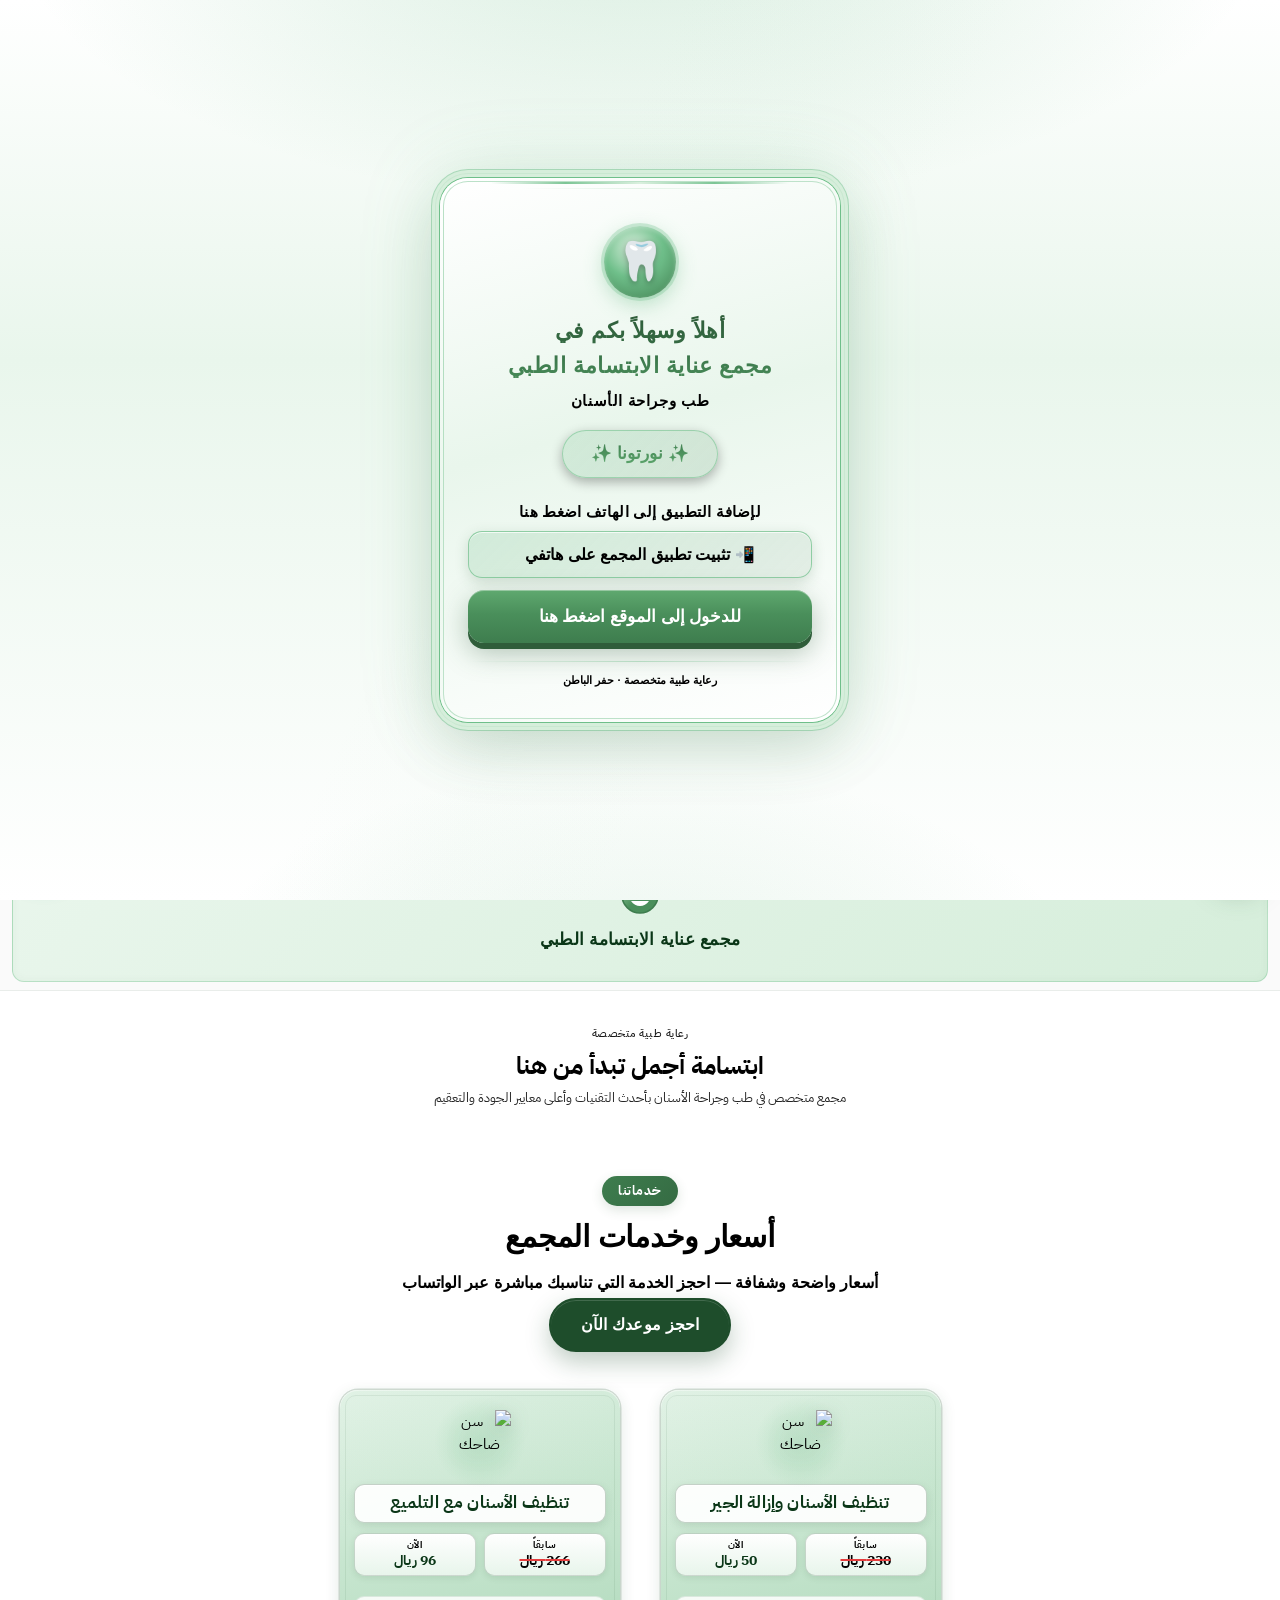
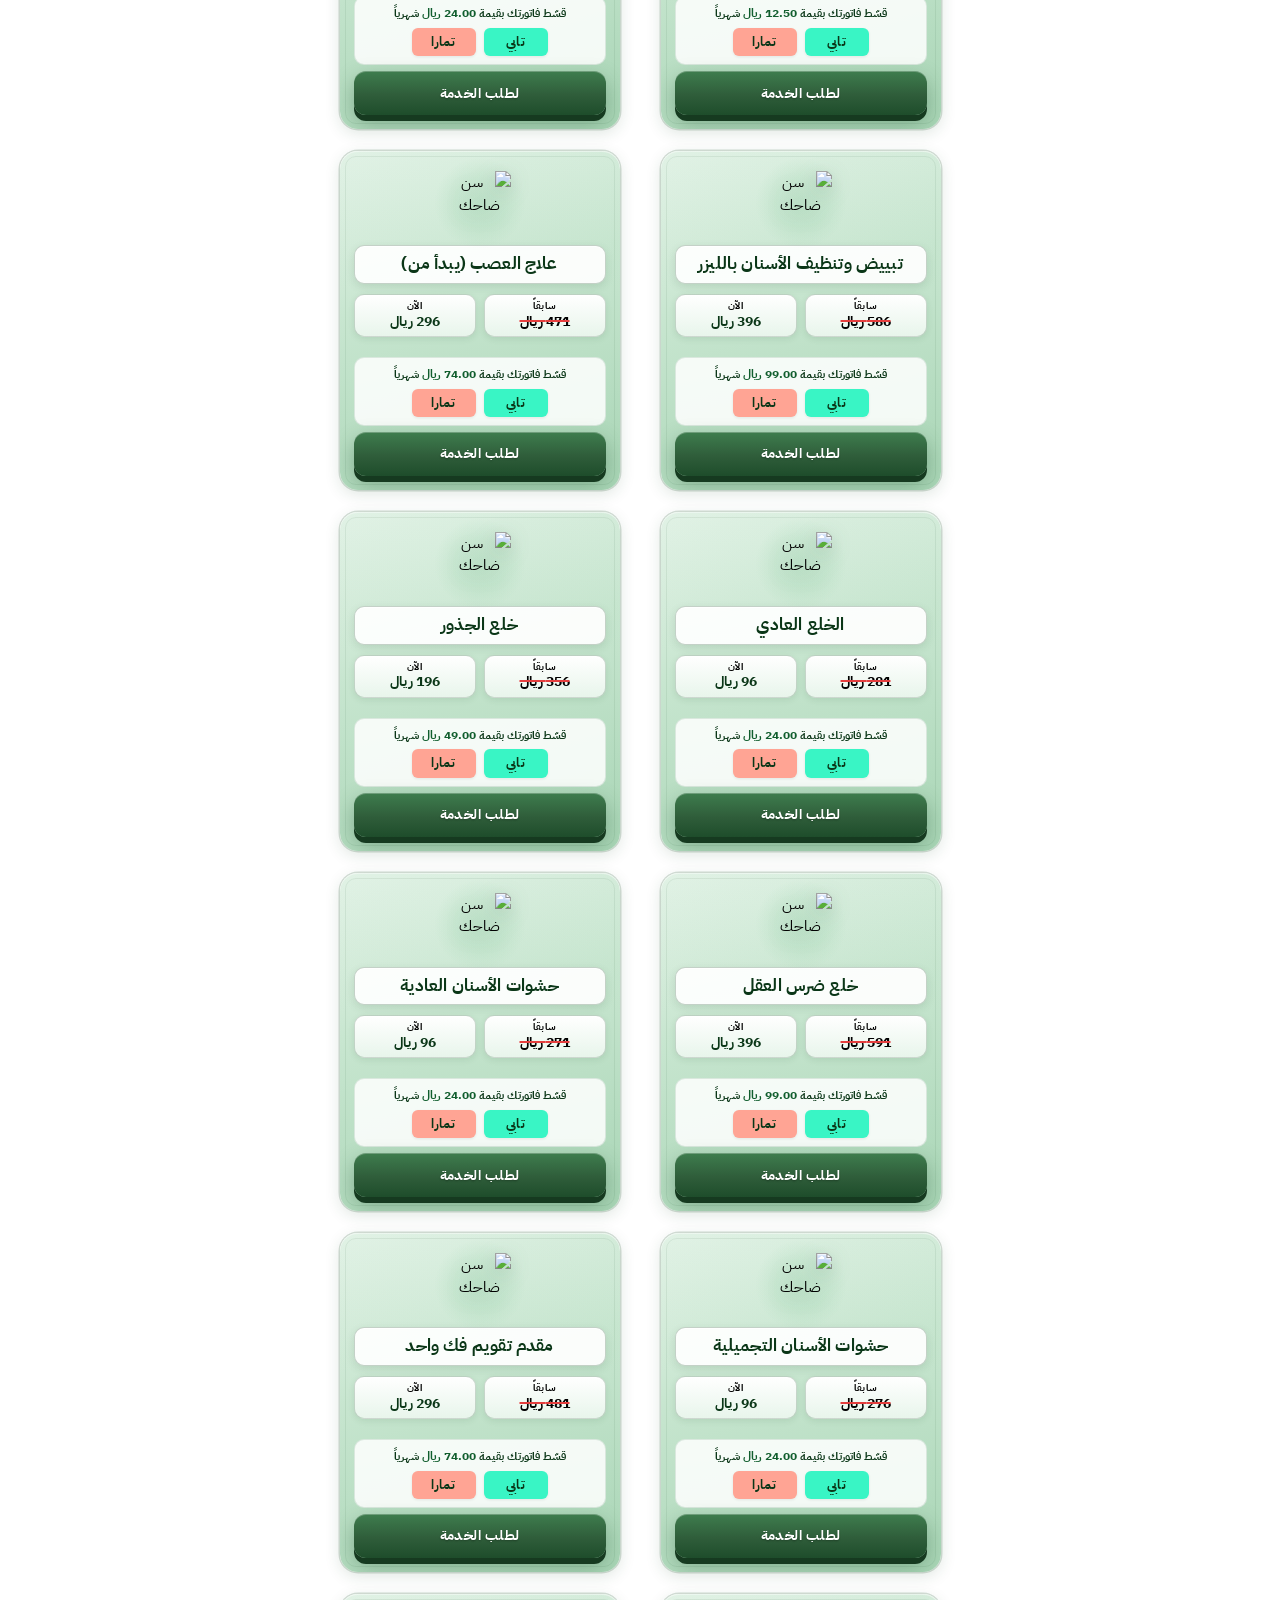
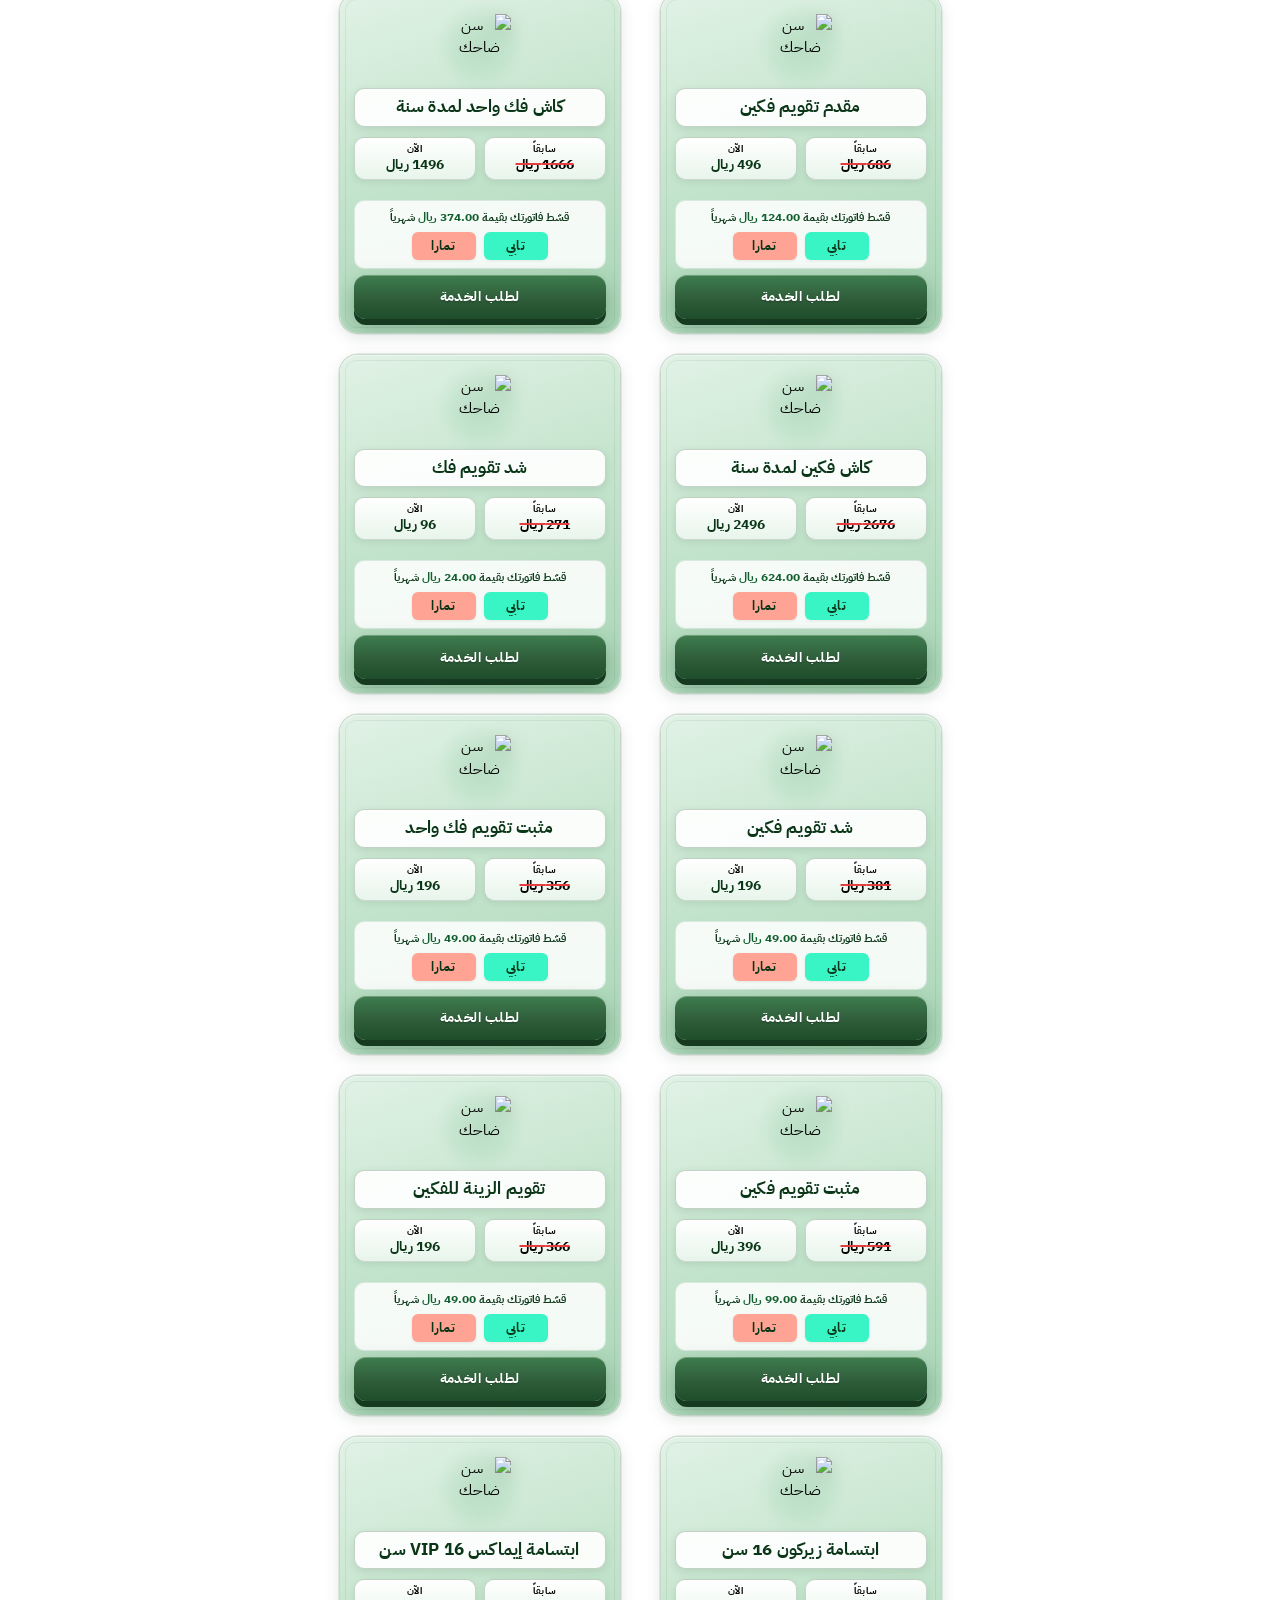
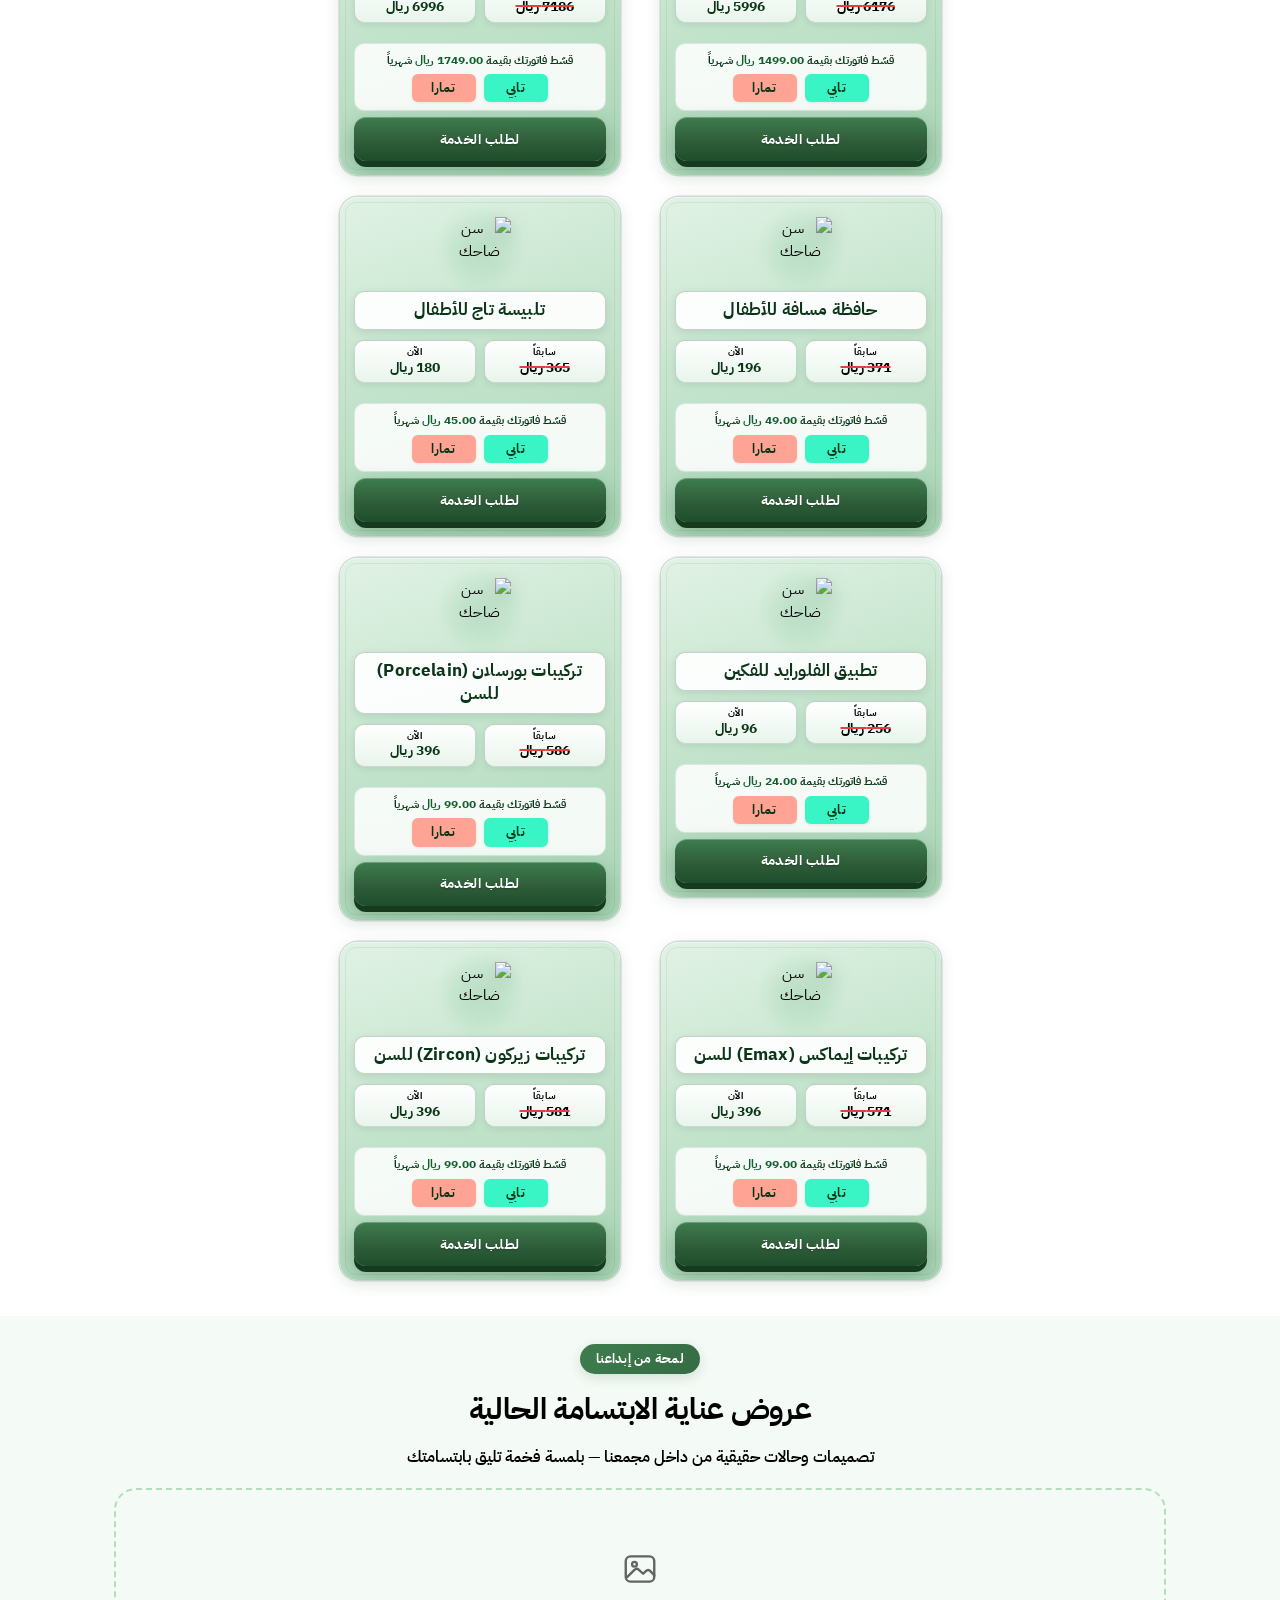
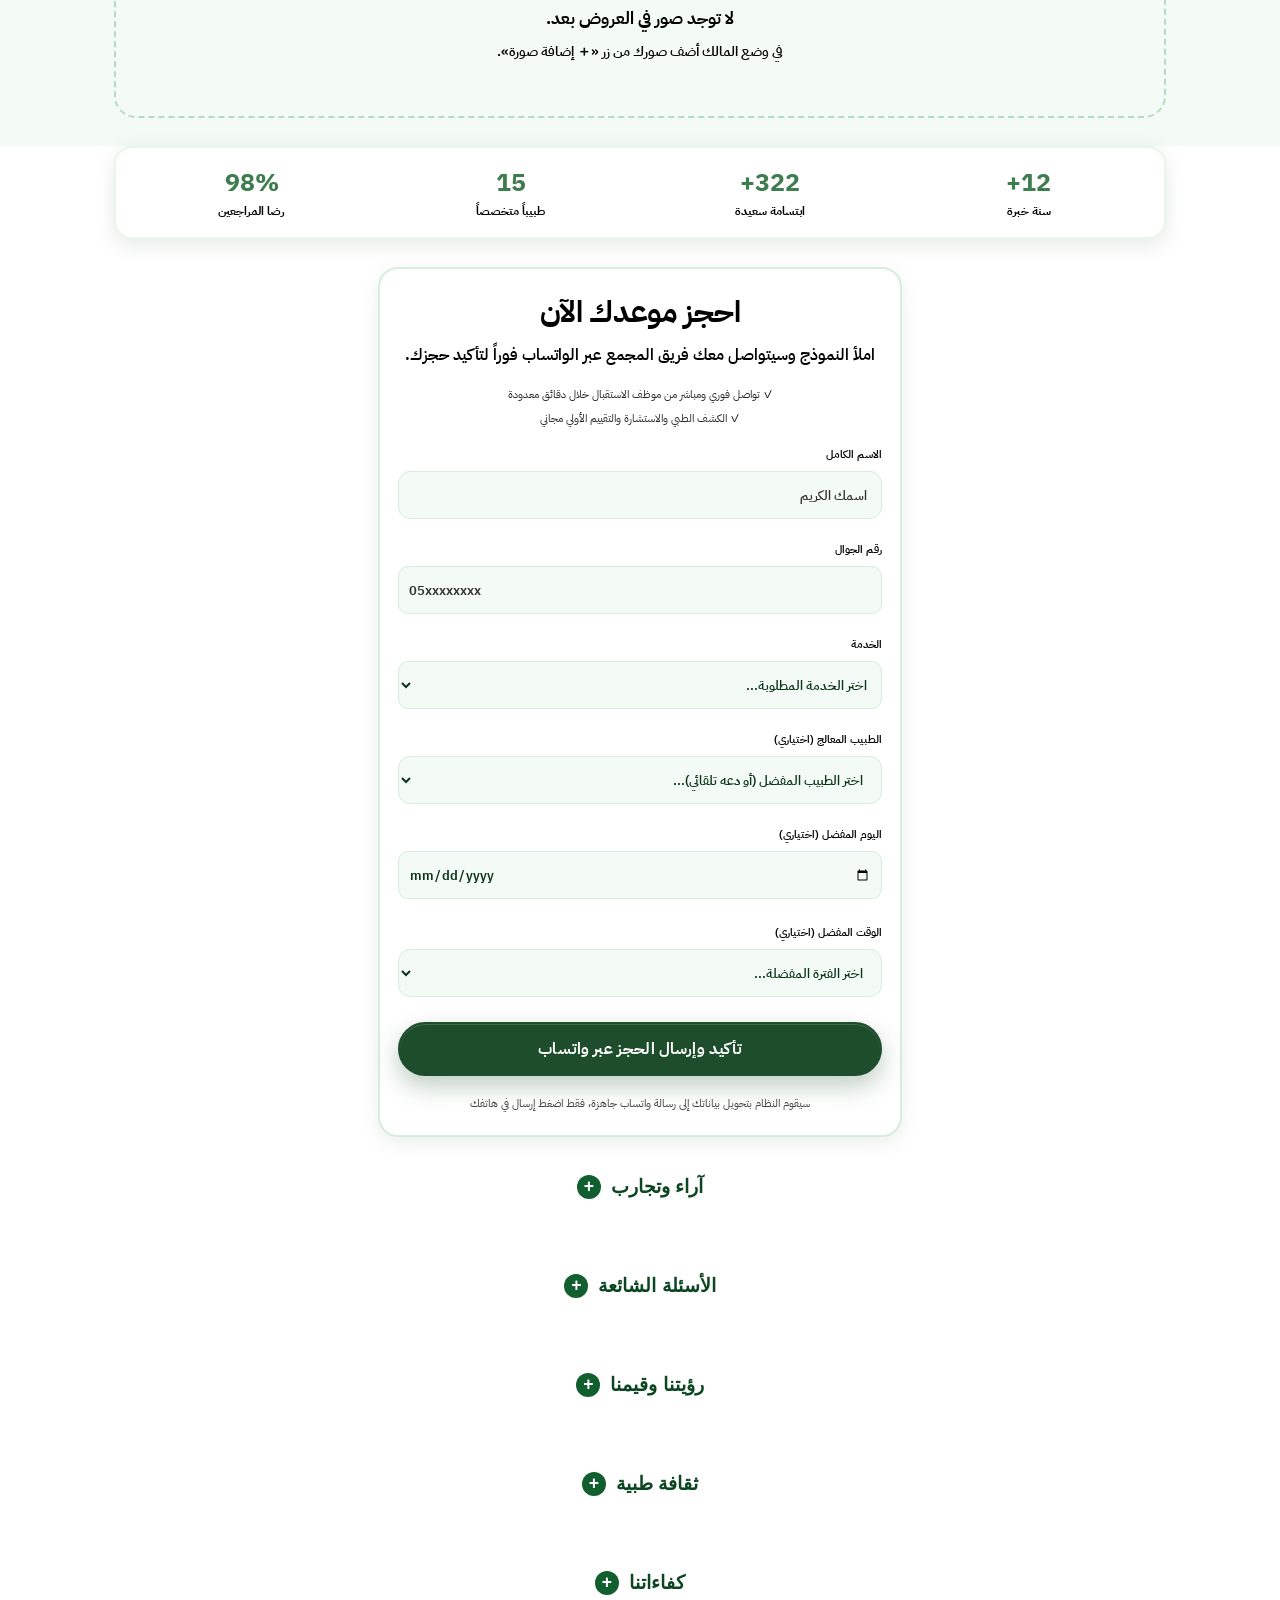
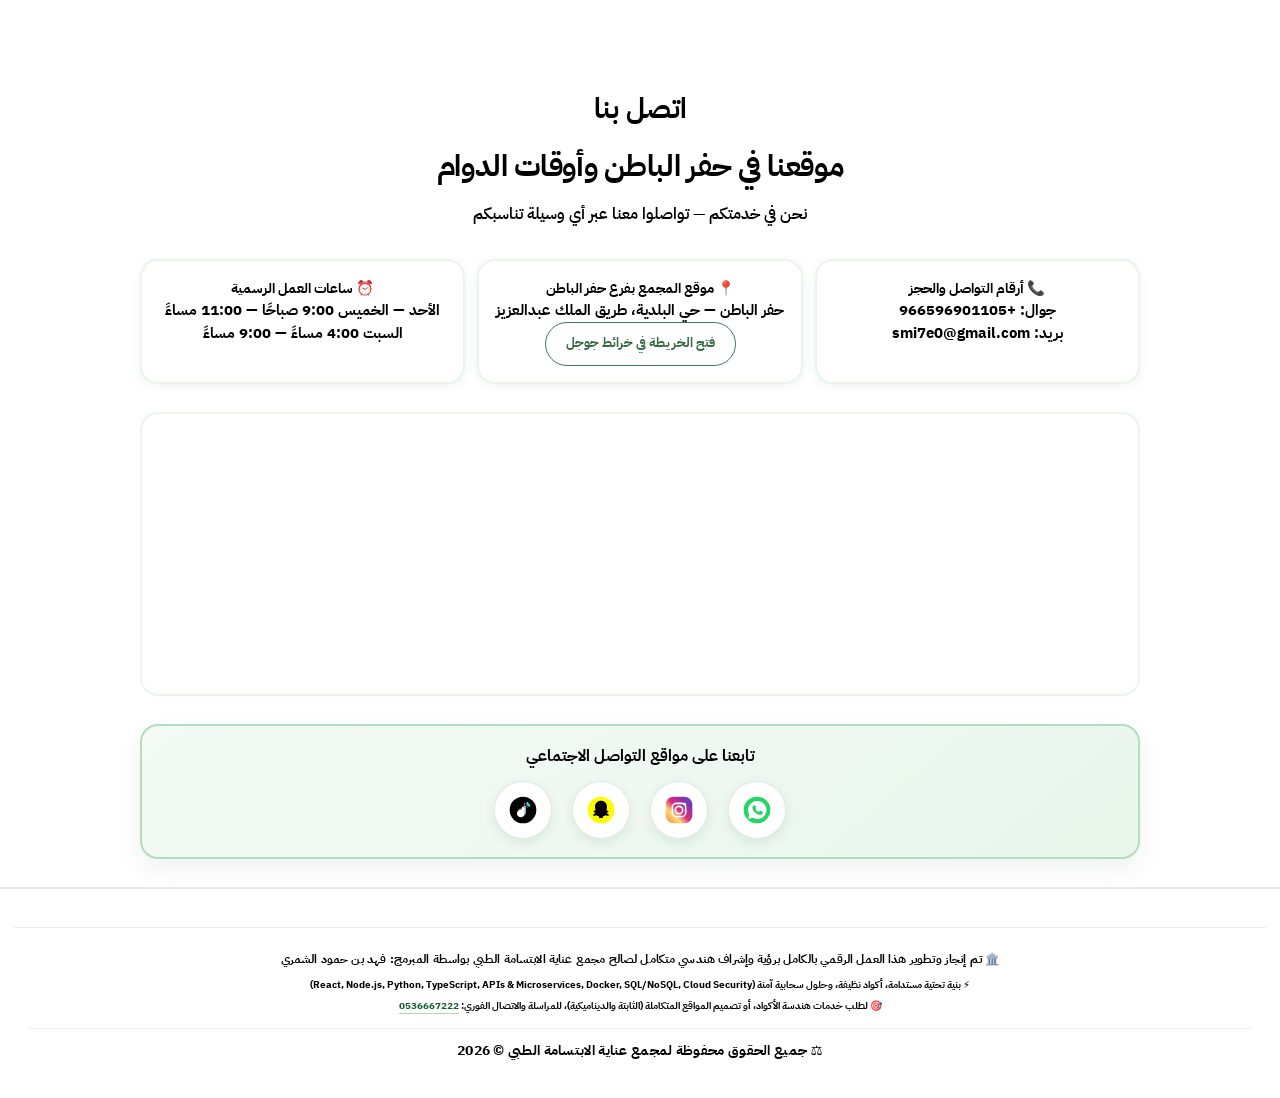
==== index.html @ dc183346 "Update index.html" ====
<!DOCTYPE html>
<html lang="ar" dir="rtl">
<head>
  <meta charset="UTF-8">
  <meta name="viewport" content="width=device-width, initial-scale=1.0, viewport-fit=cover">
  <meta name="description" content="مجمع عناية الابتسامة الطبي - لطب وجراحة الأسنان في حفر الباطن">
  <meta name="theme-color" content="#3E7D4E">
  <meta name="mobile-web-app-capable" content="yes">
  <meta name="apple-mobile-web-app-capable" content="yes">
  <meta name="apple-mobile-web-app-status-bar-style" content="black-translucent">
  <title>مجمع عناية الابتسامة الطبي</title>

  <link rel="manifest" href="manifest.json">
  <link rel="icon" type="image/svg+xml" href="icon.svg">
  <link rel="apple-touch-icon" href="icon-192.png">

  <link rel="dns-prefetch" href="https://fonts.googleapis.com">
  <link rel="dns-prefetch" href="https://fonts.gstatic.com">
  <link rel="preconnect" href="https://fonts.googleapis.com">
  <link rel="preconnect" href="https://fonts.gstatic.com" crossorigin>

  <link rel="preload" as="image" href="hero-blend.jpg" fetchpriority="high">
  <link rel="preload" as="image" href="service-card-bg.jpg">

  <link
    href="https://fonts.googleapis.com/css2?family=IBM+Plex+Sans+Arabic:wght@400;500;600;700&display=swap"
    rel="stylesheet"
  >

  <link rel="stylesheet" href="style.css?v=115">
</head>

<body>

  <div
    id="entryOverlay"
    style="
      position:fixed;
      inset:0;
      z-index:99999;
      display:flex;
      align-items:center;
      justify-content:center;
      padding:18px;
      background:#F4FAF5;
      background-image:
        radial-gradient(ellipse 90% 60% at 50% -10%, rgba(111,191,138,0.28) 0%, transparent 55%),
        radial-gradient(ellipse 70% 50% at 50% 110%, rgba(111,191,138,0.16) 0%, transparent 50%),
        linear-gradient(180deg, #FFFFFF 0%, #E9F6EC 40%, #FFFFFF 100%);
      overflow:hidden;
    "
  >

    <div
      style="
        position:absolute;
        inset:0;
        pointer-events:none;
        background:linear-gradient(
          115deg,
          transparent 40%,
          rgba(201,232,209,0.04) 50%,
          transparent 60%
        );
        animation:shineSweep 4s ease-in-out infinite;
      "
    ></div>

    <div
      style="
        width:100%;
        max-width:400px;
        position:relative;
        animation:popIn 0.65s cubic-bezier(0.22,1,0.36,1);
      "
    >

      <div
        style="
          background:linear-gradient(160deg,#FFFFFF 0%,#E9F6EC 50%,#FFFFFF 100%);
          border-radius:28px;
          padding:3px;
          box-shadow:
            0 0 0 1px #6FBF8A,
            0 0 0 4px #D6EEDB,
            0 0 0 5px #C9E8D1,
            0 0 0 8px #D6EEDB,
            0 0 0 9px rgba(111,191,138,0.5),
            0 25px 60px rgba(47,93,58,0.18),
            0 0 80px rgba(111,191,138,0.22);
        "
      >

        <div
          style="
            background:linear-gradient(165deg,#FFFFFF 0%,#E9F6EC 45%,#FFFFFF 100%);
            border-radius:25px;
            padding:36px 24px 28px;
            text-align:center;
            position:relative;
            overflow:hidden;
            border:1px solid rgba(111,191,138,0.45);
          "
        >

          <div
            style="
              position:absolute;
              top:0;
              left:12%;
              right:12%;
              height:2px;
              background:linear-gradient(
                90deg,
                transparent,
                #6FBF8A,
                #D6EEDB,
                #6FBF8A,
                transparent
              );
              opacity:0.9;
            "
          ></div>

          <div
            style="
              position:absolute;
              top:6px;
              left:20%;
              right:20%;
              height:1px;
              background:linear-gradient(
                90deg,
                transparent,
                rgba(201,232,209,0.5),
                transparent
              );
            "
          ></div>

          <div
            style="
              margin:8px auto 16px;
              width:72px;
              height:72px;
              display:flex;
              align-items:center;
              justify-content:center;
              background:radial-gradient(
                circle at 40% 30%,
                #D6EEDB 0%,
                #6FBF8A 45%,
                #3E7D4E 100%
              );
              border-radius:50%;
              box-shadow:
                0 6px 20px rgba(111,191,138,0.45),
                inset 0 2px 4px rgba(255,255,255,0.35),
                0 0 0 3px rgba(111,191,138,0.3);
            "
          >
            <span
              style="
                font-size:38px;
                line-height:1;
                filter:drop-shadow(0 2px 3px rgba(0,0,0,0.35));
              "
              aria-hidden="true"
            >🦷</span>
          </div>

          <h1
            style="
              font-family:'Cairo',sans-serif;
              font-size:22px;
              font-weight:900;
              line-height:1.55;
              margin:0 0 6px 0;
              background:linear-gradient(
                180deg,
                #2F5D3A 0%,
                #356B43 45%,
                #4A8F5B 100%
              );
              -webkit-background-clip:text;
              -webkit-text-fill-color:transparent;
              background-clip:text;
              filter:none;
              letter-spacing:0.02em;
            "
          >
            أهلاً وسهلاً بكم في<br>
            مجمع عناية الابتسامة الطبي
          </h1>

          <p
            style="
              font-family:'Tajawal',sans-serif;
              font-size:15px;
              font-weight:800;
              margin:0 0 18px 0;
              color:#000000;
              letter-spacing:0.04em;
              text-shadow:none;
            "
          >
            طب وجراحة الأسنان
          </p>

          <div
            style="
              margin:0 auto 22px;
              display:inline-block;
              padding:10px 28px;
              border-radius:50px;
              background:linear-gradient(
                135deg,
                rgba(111,191,138,0.2) 0%,
                rgba(62,125,78,0.15) 100%
              );
              border:1.5px solid rgba(111,191,138,0.55);
              box-shadow:
                inset 0 1px 0 rgba(201,232,209,0.15),
                0 4px 12px rgba(0,0,0,0.3);
            "
          >
            <p
              style="
                font-family:'Cairo',sans-serif;
                font-size:17px;
                font-weight:900;
                margin:0;
                background:linear-gradient(180deg,#3E7D4E,#5FA96F);
                -webkit-background-clip:text;
                -webkit-text-fill-color:transparent;
                background-clip:text;
              "
            >
              ✨ نورتونا ✨
            </p>
          </div>

          <p
            style="
              font-family:'Cairo',sans-serif;
              font-size:15px;
              font-weight:900;
              color:#000000;
              margin:0 0 8px 0;
              letter-spacing:0.02em;
            "
          >
            لإضافة التطبيق إلى الهاتف اضغط هنا
          </p>

          <button
            id="installAppBtn"
            type="button"
            style="
              width:100%;
              border:1.5px solid rgba(111,191,138,0.7);
              cursor:pointer;
              font-family:'Cairo',sans-serif;
              font-size:16px;
              font-weight:900;
              padding:13px 18px;
              border-radius:14px;
              margin-bottom:12px;
              color:#000000;
              background:linear-gradient(
                135deg,
                rgba(111,191,138,0.22) 0%,
                rgba(62,125,78,0.10) 100%
              );
              box-shadow:
                inset 0 1px 0 rgba(255,255,255,0.7),
                0 4px 14px rgba(47,93,58,0.18);
              display:flex;
              align-items:center;
              justify-content:center;
              gap:8px;
            "
          >
            <span>📲 تثبيت تطبيق المجمع على هاتفي</span>
          </button>

          <p
            id="installAppHint"
            style="
              display:none;
              font-family:'Tajawal',sans-serif;
              font-size:12px;
              color:#000000;
              margin:0 0 12px 0;
              line-height:1.5;
            "
          ></p>

          <button
            id="enterSiteBtn"
            type="button"
            style="
              width:100%;
              border:none;
              cursor:pointer;
              font-family:'Cairo',sans-serif;
              font-size:17px;
              font-weight:900;
              padding:16px 20px;
              border-radius:16px;
              color:#FFFFFF;
              background:linear-gradient(
                180deg,
                #5FA96F 0%,
                #4A8F5B 45%,
                #3E7D4E 100%
              );
              box-shadow:
                0 6px 0 #2F5D3A,
                0 10px 28px rgba(47,93,58,0.35),
                inset 0 1px 0 rgba(255,255,255,0.35);
              transition:transform 0.2s,box-shadow 0.2s;
              display:flex;
              align-items:center;
              justify-content:center;
              gap:8px;
            "
          >
            <span>للدخول إلى الموقع اضغط هنا</span>
          </button>

          <div
            style="
              margin-top:18px;
              height:1px;
              background:linear-gradient(
                90deg,
                transparent,
                rgba(111,191,138,0.4),
                transparent
              );
            "
          ></div>

          <p
            style="
              margin:10px 0 0;
              font-family:'Tajawal',sans-serif;
              font-size:11px;
              color:#000000;
              font-weight:600;
            "
          >
            رعاية طبية متخصصة · حفر الباطن
          </p>

        </div>
      </div>
    </div>
  </div>

  <style>
    @keyframes popIn {
      0% {
        transform:scale(0.88);
        opacity:0;
      }
      100% {
        transform:scale(1);
        opacity:1;
      }
    }

    @keyframes shineSweep {
      0%,100% {
        opacity:0.3;
        transform:translateX(-30%);
      }
      50% {
        opacity:0.7;
        transform:translateX(30%);
      }
    }
  </style>

  <header class="header" id="header">
    <nav class="nav container">

      <a class="logo" href="#hero" aria-label="الصفحة الرئيسية">
        <span class="logo-icon">
          <img
            src="icon.svg"
            alt="شعار مجمع عناية الابتسامة الطبي"
            width="38"
            height="38"
          >
        </span>

        <span class="logo-text">
          <span class="logo-name" id="logoName">
            مجمع عناية الابتسامة الطبي
          </span>
          <span class="logo-tagline" id="logoTagline">
            لطب وجراحة الأسنان
          </span>
        </span>
      </a>

      <ul class="nav-links" id="navLinks" style="display: flex; align-items: center; gap: 15px; list-style: none; margin: 0; padding: 0;">
        <li><a href="#hero" class="nav-link">الرئيسية</a></li>
        <li><a href="#services" class="nav-link">الخدمات والأسعار</a></li>
        <li><a href="#offers" class="nav-link">العروض</a></li>
        <li><a href="catalog.html">المعرض</a></li>
        <li><a href="#about" class="nav-link">نبذة عنا</a></li>
        <li><a href="#doctors" class="nav-link">الأطباء</a></li>
        <li><a href="#reviews" class="nav-link">التعليقات</a></li>
        <li><a href="#booking" class="nav-link">الحجز</a></li>
        <li><a href="#faq" class="nav-link">الأسئلة الشائعة</a></li>
        <li><a href="#contact" class="nav-link">تواصل معنا</a></li>
        <li style="margin-right: auto; padding-right: 10px;">
          <a href="#services" class="btn btn-outline" id="heroBtnSecondary" style="font-size: 11px; padding: 6px 12px; border-radius: 4px; text-decoration: none; border: 1px solid currentColor; font-weight: 600;">
            اكتشف خدماتنا
          </a>
        </li>
      </ul>

      <button
        class="nav-toggle"
        id="navToggle"
        type="button"
        aria-label="القائمة"
        aria-controls="navLinks"
        aria-expanded="false"
      >
        <span></span>
        <span></span>
        <span></span>
      </button>

    </nav>
  </header>

  <main>

    <section class="nd-banner-wrap" id="hero">
      <div class="nd-banner">
        <img
          class="nd-banner-img"
          id="ndBlendImage"
          src="hero-blend.jpg"
          decoding="async"
          fetchpriority="high"
          alt="مجمع عناية الابتسامة الطبي"
        >
        <div class="nd-banner-overlay"></div>
      </div>
    </section>

    <!-- شريط الإعلانات — نفس شريطك بدون أيقونة السن فقط -->
    <div
      class="announcement-bar"
      id="announcementBar"
      role="region"
      aria-label="إعلان المجمع"
      style="overflow: hidden; background: #2F5D3A; padding: 16px 0; white-space: nowrap; width: 100%; position: relative; border-bottom: 2px solid #163A20; box-sizing: border-box; box-shadow: 0 2px 10px rgba(0,0,0,0.12); cursor: pointer;"
    >
      <div style="position: absolute; top: 0; left: 0; width: 100%; height: 100%; background: linear-gradient(90deg, rgba(111,191,138,0) 0%, rgba(111,191,138,0.18) 50%, rgba(111,191,138,0) 100%); animation: shineSweep 6s infinite linear; pointer-events: none; z-index: 2;"></div>

      <div class="announcement-track-premium" dir="rtl" style="display: inline-block; white-space: nowrap; padding-right: 20px; animation: continuousMarquee 22s linear infinite;">

        <span class="announcement-text" style="display: inline-block; letter-spacing: 0.3px; text-shadow: none;">
          <span id="announcementText">
            أهلاً وسهلاً بكم في مجمعكم عناية الابتسامة الطبي — ابتسامتكم سر ثقتكم، ونحن هنا لنحافظ عليها — احجز موعدك الآن بسهولة عبر الواتساب — نوفر لكم حلول دفع ميسرة: يوجد لدينا تابي وتمارا
          </span>
        </span>

        <span class="announcement-spacer" aria-hidden="true" style="display: inline-block; width: 90px; text-align: center; color: var(--green-700); font-weight: 800; font-size: 14px;"> ◆ </span>

        <span class="announcement-text" aria-hidden="true" style="display: inline-block; letter-spacing: 0.3px; text-shadow: none;">
          <span id="announcementText2">
            أهلاً وسهلاً بكم في مجمعكم عناية الابتسامة الطبي — ابتسامتكم سر ثقتكم، ونحن هنا لنحافظ عليها — احجز موعدك الآن بسهولة عبر الواتساب — نوفر لكم حلول دفع ميسرة: يوجد لدينا تابي وتمارا
          </span>
        </span>

        <span class="announcement-spacer" aria-hidden="true" style="display: inline-block; width: 90px; text-align: center; color: var(--green-700); font-weight: 800; font-size: 14px;"> ◆ </span>

      </div>
    </div>

    <style>
      @keyframes continuousMarquee {
        0% { transform: translateX(0%); }
        100% { transform: translateX(50%); }
      }
      @keyframes gradientMove {
        0% { background-position: 0% 50%; }
        50% { background-position: 100% 50%; }
        100% { background-position: 0% 50%; }
      }
      @keyframes shineSweep {
        0% { transform: translateX(-100%); }
        100% { transform: translateX(100%); }
      }
      .announcement-bar:hover .announcement-track-premium,
      .announcement-bar:active .announcement-track-premium {
        animation-play-state: paused !important;
      }
      .announcement-bar:hover {
        background: #0A2412 !important;
        box-shadow: 0 0 12px rgba(0,0,0,0.25) !important;
      }
      .announcement-bar .announcement-text,
      .announcement-bar #announcementText,
      .announcement-bar #announcementText2 {
        color: #000000 !important;
        font-size: 17px !important;
        font-weight: 900 !important;
      }
    </style>

    <!-- ============================================================
         معرض ابتسامات المراجعين الديناميكي الذكي — Smile Gallery
         ============================================================ -->
    <section class="premium-smile-gallery" id="smileGallerySection" style="display: block; width: 100%; background: transparent; padding: 0; margin: 0; position: relative; overflow: hidden;">
      <div style="max-width: 100%; width: 100%; margin: 0 auto; position: relative; overflow: hidden; height: 160px; display: flex; align-items: center; justify-content: center; background: #fafafa; border-bottom: 1px solid rgba(47,93,58,0.08);">
        <div id="smileGalleryTrack" style="position: relative; width: 100%; height: 100%; display: flex; align-items: center; justify-content: center;" data-edit="smileGallery" data-edit-type="list" data-edit-label="صور المعرض المتحرك (6 صور)">
          <!-- يتم توليد الصور الـ 6 أو لوحة اسم المجمع برمجياً هنا عبر الجافا سكريبت -->
        </div>
      </div>
    </section>

    <section
      class="nd-greeting-section"
      id="nationalDay"
      style="display:none!important"
      hidden
    >
      <div class="nd-greeting">
        <span class="nd-badge" id="nationalDayBadge"></span>
        <h2 class="nd-greeting-title" id="nationalDayTitle"></h2>
        <p class="nd-greeting-text" id="nationalDayGreeting"></p>
        <p class="nd-greeting-text" id="nationalDayGreeting2"></p>
        <p class="nd-greeting-text nd-greeting-wish" id="nationalDayGreeting3"></p>
        <p class="nd-greeting-closing" id="nationalDayClosing"></p>
      </div>
    </section>

    <section class="hero-cta-section" id="heroCta" style="text-align: center; padding: 30px 15px;">
      <span class="nd-badge" id="ndBannerBadge" style="font-size: 11px; font-weight: 500; letter-spacing: 0.5px; opacity: 0.9;">
        رعاية طبية متخصصة
      </span>

      <h2 class="hero-cta-title" id="ndBannerTitle" style="font-size: 24px; font-weight: 700; margin: 8px 0; line-height: 1.2;">
        ابتسامة أجمل تبدأ من هنا
      </h2>

      <p class="hero-cta-sub" id="ndBannerSlogan" style="font-size: 13px; font-weight: 400; margin: 0 auto; max-width: 500px; line-height: 1.5; opacity: 0.85;">
        مجمع متخصص في طب وجراحة الأسنان بأحدث التقنيات وأعلى معايير الجودة والتعقيم
      </p>
    </section>

    <section class="section" id="services">
      <div class="container" style="max-width: 1200px; margin: 0 auto; padding: 0 15px; position: relative; text-align: center;">

        <div style="display: flex; flex-direction: column; align-items: center; justify-content: center; margin-bottom: 30px; position: relative; width: 100%; box-sizing: border-box;">

          <!-- الختم محذوف — والنص ظاهر بألوان صحيحة -->
          <span class="section-badge" id="servicesBadge" style="font-size: 10px; font-weight: 700; color: #000000; margin-bottom: 4px; letter-spacing: 0.5px;">
            خدماتنا
          </span>

          <h2 class="section-title" id="servicesTitle" style="font-size: 19px; font-weight: 700; margin: 0 0 4px 0; line-height: 1.3; color: #000000; font-family: 'Tajawal', sans-serif;">
            خدمات وأسعار عناية الابتسامة الطبي
          </h2>

          <p class="section-subtitle" id="servicesSubtitle" style="font-size: 11px; font-weight: 400; margin: 0 0 15px 0; line-height: 1.4; color: #000000; font-family: 'Tajawal', sans-serif; max-width: 550px;">
            أسعار واضحة وشفافة — احجز الخدمة التي تناسبك مباشرة عبر الواتساب
          </p>

          <a
            href="#booking"
            class="btn btn-primary"
            id="heroBtnMain"
            style="font-size: 11px; padding: 9px 24px; border-radius: 4px; font-weight: 800; text-decoration: none; background-color: #1E4D2B; color: #FFFFFF; box-shadow: 0 4px 10px rgba(30,77,43,0.25); border: 1px solid #1E4D2B; display: inline-block; transition: all 0.3s ease; font-family: 'Tajawal', sans-serif;"
          >
            احجز موعدك الآن
          </a>
        </div>

        <div
          class="price-note"
          hidden
          style="display:none!important"
        ></div>

        <div
          class="price-list"
          id="servicesGrid"
          aria-live="polite"
        ></div>

      </div>
    </section>

    <section class="section section-offers" id="offers">
      <div class="container">

        <div class="section-head">

          <span
            class="section-badge"
            id="offersBadge"
            data-edit="catalog.badge"
            data-edit-label="شارة قسم العروض"
          >
            لمحة من إبداعنا
          </span>

          <h2
            class="section-title"
            id="offersTitle"
            data-edit="catalog.title"
            data-edit-label="عنوان قسم العروض"
          >
            عروض عناية الابتسامة الحالية
          </h2>

          <p
            class="section-subtitle"
            id="offersSubtitle"
            data-edit="catalog.subtitle"
            data-edit-label="وصف قسم العروض"
          >
            تصميمات وحالات حقيقية من داخل مجمعنا — بلمسة فخمة تليق بابتسامتك
          </p>

        </div>

        <div
          class="offers-grid"
          id="offersGrid"
        ></div>

      </div>
    </section>

    <section class="stats">
      <div class="container">
        <div
          class="stats-grid"
          id="statsGrid"
        ></div>
      </div>
    </section>

    <section
      class="section section-booking"
      id="booking"
      style="padding: 30px 0;"
    >
      <div class="container">

        <div class="booking-card" style="padding: 20px 15px;">
          <h2
            class="section-title"
            id="bookingTitle"
            style="font-size: 20px; font-weight: 700; margin: 0 0 6px 0; line-height: 1.3;"
          >
            احجز موعدك الآن
          </h2>

          <p
            class="booking-subtitle"
            id="bookingSubtitle"
            style="font-size: 12px; font-weight: 400; margin: 0 0 15px 0; line-height: 1.4; opacity: 0.8;"
          >
            املأ النموذج وسيتواصل معك فريق المجمع عبر الواتساب فوراً لتأكيد حجزك.
          </p>

          <div class="booking-support" style="margin-bottom: 8px; font-size: 11px; line-height: 1.4;">
            <span
              class="check-icon"
              aria-hidden="true"
              style="font-size: 11px;"
            >✓</span>
            <span id="support1" style="font-weight: 400; opacity: 0.85;">
              تواصل فوري ومباشر من موظف الاستقبال خلال دقائق معدودة
            </span>
          </div>

          <div class="booking-support" style="margin-bottom: 20px; font-size: 11px; line-height: 1.4;">
            <span
              class="check-icon"
              aria-hidden="true"
              style="font-size: 11px;"
            >✓</span>
            <span id="support2" style="font-weight: 400; opacity: 0.85;">
              الكشف الطبي والاستشارة والتقييم الأولي مجاني
            </span>
          </div>

          <form
            class="booking-form"
            id="bookingForm"
          >

            <div class="form-group" style="margin-bottom: 12px;">
              <label for="name" style="font-size: 11px; font-weight: 600; margin-bottom: 4px; display: block;">الاسم الكامل</label>
              <input
                type="text"
                id="name"
                name="name"
                placeholder="اسمك الكريم"
                autocomplete="name"
                required
                style="font-size: 13px; padding: 12px 14px; width: 100%; min-height: 48px; border-radius: 12px; box-sizing: border-box;"
              >
            </div>

            <div class="form-group" style="margin-bottom: 12px;">
              <label for="phone" style="font-size: 11px; font-weight: 600; margin-bottom: 4px; display: block;">رقم الجوال</label>
              <input
                type="tel"
                id="phone"
                name="phone"
                placeholder="05xxxxxxxx"
                inputmode="tel"
                autocomplete="tel"
                required
                style="font-size: 12px; padding: 10px;"
              >
            </div>

            <div class="form-group" style="margin-bottom: 12px;">
              <label for="service" style="font-size: 11px; font-weight: 600; margin-bottom: 4px; display: block;">الخدمة</label>
              <select
                id="service"
                name="service"
                required
                style="font-size: 12px; padding: 10px;"
              ></select>
            </div>

            <div class="form-group" style="margin-bottom: 12px;">
              <label for="doctor" style="font-size: 11px; font-weight: 600; margin-bottom: 4px; display: block;">الطبيب المعالج (اختياري)</label>
              <select
                id="doctor"
                name="doctor"
                style="font-size: 13px; padding: 12px 14px; width: 100%; min-height: 48px; border: 1.5px solid var(--line, #D6EEDB); border-radius: 12px; background-color: #F4FAF5; color: #0A3617; font-weight: 600; box-sizing: border-box;"
              >
                <option value="">اختر الطبيب المفضل (أو دعه تلقائي)...</option>
                <option value="د. موضي المضيبري">د. موضي المضيبري</option>
                <option value="د. ساره صديق">د. ساره صديق</option>
                <option value="د. كناز الجوابره">د. كناز الجوابره</option>
                <option value="د. أحمد سمير">د. أحمد سمير</option>
                <option value="د. مكي كالو">د. مكي كالو</option>
                <option value="د. نجوى محمد">د. نجوى محمد</option>
              </select>
            </div>

            <div class="form-group" style="margin-bottom: 15px;">
              <label for="date" style="font-size: 11px; font-weight: 600; margin-bottom: 4px; display: block;">اليوم المفضل (اختياري)</label>
              <input
                type="date"
                id="date"
                name="date"
                style="font-size: 12px; padding: 10px;"
              >
            </div>

            <div class="form-group" style="margin-bottom: 15px;">
              <label for="period" style="font-size: 11px; font-weight: 600; margin-bottom: 4px; display: block;">الوقت المفضل (اختياري)</label>
              <select
                id="period"
                name="period"
                style="font-size: 13px; padding: 12px 14px; width: 100%; min-height: 48px; border: 1.5px solid var(--line, #D6EEDB); border-radius: 12px; background-color: #F4FAF5; color: #0A3617; font-weight: 600; box-sizing: border-box;"
              >
                <option value="">اختر الفترة المفضلة...</option>
                <option value="صباحاً">الفترة الصباحية</option>
                <option value="مساءً">الفترة المسائية</option>
              </select>
            </div>
            <button
              type="submit"
              class="btn btn-primary btn-block"
              id="submitBtn"
              style="font-size: 12px; padding: 10px; font-weight: 700;"
            >
              تأكيد وإرسال الحجز عبر واتساب
            </button>

            <p
              class="form-note"
              id="formNote"
              style="font-size: 11px; margin-top: 10px; line-height: 1.4; opacity: 0.75; text-align: center;"
            >
              سيقوم النظام بتحويل بياناتك إلى رسالة واتساب جاهزة، فقط اضغط إرسال في هاتفك
            </p>

          </form>

        </div>
      </div>
    </section>

    <section
      class="section"
      id="reviews"
      style="padding: 0; margin: 0;"
    >
      <div class="container">

        <details class="section-fold">

          <summary
            class="section-toggle"
            id="reviewsBadge"
          >
            آراء وتجارب
          </summary>

          <div class="section-fold-body">

            <h2
              class="section-title"
              id="reviewsTitle"
            >
              ابتسامات سعيدة نصنعها بتميز وإتقان
            </h2>

            <p
              class="section-subtitle"
              id="reviewsSubtitle"
            >
              تجارب حقيقية موثقة من زبائن مجمع عناية الابتسامة في حفر الباطن
            </p>

            <div
              class="testimonials-grid"
              id="testimonialsGrid"
            ></div>

            <div class="review-box">

              <h3 id="reviewBoxTitle">
                شاركنا تجربتك
              </h3>

              <p id="reviewBoxText">
                رأيك يهمنا! اكتب تعليقك وسنضيفه في الموقع بعد مراجعته.
              </p>

              <form
                class="review-form"
                id="reviewForm"
              >

                <div class="form-group">
                  <label for="reviewName">اسمك</label>
                  <input
                    type="text"
                    id="reviewName"
                    name="reviewName"
                    placeholder="اسمك الكريم"
                    required
                  >
                </div>

                <div class="form-group">
                  <label for="reviewText">تعليقك</label>
                  <textarea
                    id="reviewText"
                    name="reviewText"
                    rows="3"
                    placeholder="اكتب تجربتك معنا..."
                    required
                  ></textarea>
                </div>

                <button
                  type="submit"
                  class="btn btn-primary btn-block"
                  id="reviewSubmitBtn"
                >
                  إرسال التعليق عبر واتساب
                </button>

              </form>
            </div>

          </div>

        </details>

      </div>
    </section>

    <section
      class="section section-faq"
      id="faq"
      style="padding: 0; margin: 0;"
    >
      <div class="container">

        <details class="section-fold">

          <summary class="section-toggle">
            الأسئلة الشائعة
          </summary>

          <div class="section-fold-body">

            <p class="section-subtitle">
              إجابات رسمية وواضحة لأكثر الاستفسارات تكراراً
            </p>

            <div
              class="faq-list"
              id="faqList"
            ></div>

          </div>

        </details>

      </div>
    </section>

    <section class="section" id="about" style="padding: 0; margin: 0;">
      <div class="container">

        <details class="section-fold">

          <summary
            class="section-toggle"
            id="featuresBadge"
          >
            رؤيتنا وقيمنا
          </summary>

          <div class="section-fold-body" style="padding: 12px 10px;">

            <h2
              class="section-title"
              id="featuresTitle"
              style="display:none"
            ></h2>

            <p
              class="section-subtitle"
              id="featuresSubtitle"
              style="display:none"
            ></p>

            <div
              class="features-grid"
              id="featuresGrid"
            ></div>

          </div>

        </details>

      </div>
    </section>

    <section
      class="section"
      id="tips"
      style="padding: 0; margin: 0;"
    >
      <div class="container">
        <details class="section-fold">

          <summary
            class="section-toggle"
            id="tipsBadge"
          >
            ثقافة طبية
          </summary>

          <div class="section-fold-body" style="padding: 12px 10px;">

            <h2
              class="section-title"
              id="tipsTitle"
              style="display:none"
            ></h2>

            <p
              class="section-subtitle"
              id="tipsSubtitle"
              style="display:none"
            ></p>

            <div
              class="daily-tips-box"
              style="display:none!important"
            >
              <h3 id="dailyTipsTitle"></h3>
              <ul
                class="daily-tips-list"
                id="dailyTipsList"
              ></ul>
            </div>

            <div
              class="tips-grid"
              id="tipsGrid"
            ></div>

          </div>

        </details>

      </div>
    </section>

    <section class="section" id="doctors" style="padding: 0; margin: 0;">
      <div class="container">

        <details class="section-fold">

          <summary
            class="section-toggle"
            id="doctorsBadge"
          >
            أطباؤنا الأخصائيون
          </summary>

          <div class="section-fold-body" style="padding: 12px 10px;">

            <h2
              class="section-title"
              id="doctorsTitle"
              style="display:none"
            ></h2>

            <p
              class="section-subtitle"
              id="doctorsSubtitle"
              style="font-size: 12px; font-weight: 400; margin: 0 0 12px 0; line-height: 1.4; opacity: 0.8;"
            >
              نخبة من الأطباء المرخصين والمعتمدين من الهيئة السعودية للتخصصات الصحية
            </p>

            <div
              class="doctors-grid"
              id="doctorsGrid"
            ></div>

          </div>

        </details>

      </div>
    </section>

    <section
      class="section section-contact"
      id="contact"
    >
      <div class="container">

        <div
          class="section-head"
          style="text-align:center;margin-bottom:30px;"
        >

          <h2
            id="contactBadge"
            style="
              font-size:28px;
              font-weight:900;
              color:#000000!important;
              background:none!important;
              padding:0!important;
              border-radius:0!important;
              display:block;
              margin:0 auto 10px auto;
            "
          >
            اتصل بنا
          </h2>

          <h2
            class="section-title"
            id="contactTitle"
          >
            موقعنا في حفر الباطن وأوقات الدوام
          </h2>

          <p class="section-subtitle">
            نحن في خدمتكم — تواصلوا معنا عبر أي وسيلة تناسبكم
          </p>

        </div>

        <div class="contact-grid">

          <div class="contact-card">

            <h3 class="contact-card-title">
              📞
              <span id="contactPhoneTitle">
                أرقام التواصل والحجز
              </span>
            </h3>

            <p
              class="contact-line"
              id="contactPhone"
            ></p>

            <p
              class="contact-line"
              id="contactEmail"
            ></p>

          </div>

          <div class="contact-card">

            <h3 class="contact-card-title">
              📍
              <span id="contactAddressTitle">
                موقع المجمع بفرع حفر الباطن
              </span>
            </h3>

            <p
              class="contact-line"
              id="contactAddress"
            ></p>

            <a
              class="btn btn-outline btn-sm"
              id="mapBtn"
              href="#"
              target="_blank"
              rel="noopener"
            >
              فتح الخريطة في خرائط جوجل
            </a>

          </div>

          <div class="contact-card">

            <h3 class="contact-card-title">
              ⏰
              <span id="contactHoursTitle">
                ساعات العمل الرسمية
              </span>
            </h3>

            <ul
              class="hours-list"
              id="hoursList"
            ></ul>

          </div>

        </div>

        <div class="map-wrap">
          <iframe
            id="mapFrame"
            class="map-frame"
            title="موقع مجمع عناية الابتسامة الطبي على الخريطة"
            loading="lazy"
            referrerpolicy="no-referrer-when-downgrade"
          ></iframe>
        </div>

        <div class="social-block">

          <h3 class="social-title">
            تابعنا على مواقع التواصل الاجتماعي
          </h3>

          <div
            class="social-links"
            id="socialLinks"
          ></div>

        </div>

      </div>
    </section>

  </main>

  <footer
    class="footer"
    id="footer"
  >

    <div class="footer-bottom footer-simple" style="text-align: center; direction: rtl; padding: 22px 14px; background: #ffffff;">

      <!-- سطر البداية الرسمية الفخمة لبصمتك البرمجية والتقنيات العميقة -->
      <p style="margin: 0 0 6px; color: #0A3617; font-size: 11.5px; font-weight: 800; line-height: 1.75; letter-spacing: 0.15px;">
        🏛️ تم إنجاز وتطوير هذا العمل الرقمي بالكامل برؤية وإشراف هندسي متكامل لصالح مجمع عناية الابتسامة الطبي بواسطة المبرمج: فهد بن حمود الشمري
      </p>
      <p style="margin: 0 0 4px; color: #718096; font-size: 10px; font-weight: 500; line-height: 1.7;">
        ⚡ بنية تحتية مستدامة، أكواد نظيفة، وحلول سحابية آمنة (React, Node.js, Python, TypeScript, APIs &amp; Microservices, Docker, SQL/NoSQL, Cloud Security)
      </p>
      <p style="margin: 0 0 14px; color: #718096; font-size: 10px; font-weight: 500; line-height: 1.7;">
        🎯 لطلب خدمات هندسة الأكواد، أو تصميم المواقع المتكاملة (الثابتة والديناميكية)، للمراسلة والاتصال الفوري:
        <a href="https://wa.me/966536667222?text=%D8%A7%D9%84%D8%B3%D9%84%D8%A7%D9%85%20%D8%B9%D9%84%D9%8A%D9%83%D9%85%20%D9%88%D8%B1%D8%AD%D9%85%D8%A9%20%D8%A7%D9%84%D9%84%D9%87%20%D9%88%D8%A8%D8%B1%D9%83%D8%A7%D8%AA%D9%87%D8%8C%20%D8%A3%D8%B1%D8%BA%D8%A8%20%D8%A8%D8%A7%D9%84%D8%AA%D9%88%D8%A7%D8%B5%D9%84%20%D8%A8%D8%AE%D8%B5%D9%88%D8%B5%20%D8%AE%D8%AF%D9%85%D8%A7%D8%AA%20%D8%AA%D8%B5%D9%85%D9%8A%D9%85%20%D9%88%D8%AA%D8%B7%D9%88%D9%8A%D8%B1%20%D8%A7%D9%84%D9%85%D9%88%D8%A7%D9%82%D8%B9" target="_blank" rel="noopener noreferrer" style="color: #115E2E; font-weight: 800; text-decoration: none; border-bottom: 1px solid rgba(17,94,46,0.3);">0536667222</a>
      </p>

      <!-- سطر الخاتمة النهائي لجميع الحقوق بخط وسط ومثالي ومتناسق جداً -->
      <p style="margin: 0; font-size: 13.5px; color: #4A5568; font-weight: 700; border-top: 1px solid rgba(0, 0, 0, 0.06); padding-top: 12px; letter-spacing: 0.3px;">
        ⚖️ جميع الحقوق محفوظة لمجمع عناية الابتسامة الطبي © <span id="currentYear">2026</span>
      </p>

    </div>

  </footer>
  
  <!-- زر الواتساب العائم للمرضى محول تلقائياً ومباشرة لرقم المجمع الصحيح 100% -->
  <a
    href="https://whatsapp.com"
    class="whatsapp-float"
    id="whatsappFloat"
    target="_blank"
    rel="noopener"
    aria-label="تواصل عبر واتساب"
  >

    <span
      class="whatsapp-ping"
      aria-hidden="true"
    ></span>

    <span
      class="whatsapp-icon"
      aria-hidden="true"
    >
      <svg
        viewBox="0 0 48 48"
        fill="none"
        stroke="currentColor"
        stroke-width="2.6"
        stroke-linecap="round"
        stroke-linejoin="round"
        style="width:1.4em;height:1.4em"
      >
        <path d="M24 6a18 18 0 0 0-15 28L7 42l8-2A18 18 0 1 0 24 6z"/>
        <path
          d="M17 17c0 8 6 14 14 14 1.6 0 3-2 2-3.4l-3.6-2-2.4 2.4c-2.6-1-5-3.4-6-6l2.4-2.4-2-3.6C20 15 17 16 17 17z"
          fill="currentColor"
          stroke="none"
        />
      </svg>
    </span>

  </a>

  <div
    class="admin-toolbar"
    id="adminToolbar"
    hidden
  >

    <span class="admin-toolbar-title">
      🔒 وضع المالك
    </span>

    <button
      type="button"
      id="adminDownloadBtn"
      class="admin-btn"
    >
      تحميل content.json
    </button>

    <button
      type="button"
      id="adminGalleryBtn"
      class="admin-btn"
    >
      🖼️ المعرض
    </button>

    <button
      type="button"
      id="adminResetBtn"
      class="admin-btn"
    >
      التراجع عن التعديلات
    </button>

    <button
      type="button"
      id="adminExitBtn"
      class="admin-btn"
    >
      إنهاء وضع التعديل
    </button>

  </div>

  <button
    type="button"
    class="admin-entry-btn"
    id="adminEntryBtn"
    title="دخول المالك"
    aria-label="دخول المالك"
  >
    🔒
  </button>

  <input
    type="file"
    id="adminFileInput"
    accept="image/*"
    hidden
  >

  <input
    type="file"
    id="catalogFileInput"
    accept="image/*"
    hidden
  >

  <script>
    (function(){

      const enterBtn = document.getElementById('enterSiteBtn');
      const overlay = document.getElementById('entryOverlay');

      if (enterBtn && overlay) {
        enterBtn.addEventListener('click', function(){
          overlay.style.transition = 'opacity 0.5s ease';
          overlay.style.opacity = '0';
          overlay.style.pointerEvents = 'none';

          setTimeout(function(){
            overlay.remove();
          }, 500);
        });
      }

      if ('serviceWorker' in navigator) {
        window.addEventListener('load', function(){
          navigator.serviceWorker
            .register('./sw.js')
            .catch(function(){});
        });
      }

      var deferredPrompt = null;
      var installBtn = document.getElementById('installAppBtn');
      var installHint = document.getElementById('installAppHint');

      function isStandalone() {
        return window.matchMedia('(display-mode: standalone)').matches
          || window.navigator.standalone === true;
      }

      function showHint(msg) {
        if (!installHint) return;

        installHint.style.display = 'block';
        installHint.textContent = msg;
      }

      if (isStandalone()) {
        if (installBtn) {
          installBtn.style.display = 'none';
        }

        showHint('التطبيق مثبت مسبقاً على جهازك ✓');
      }

      window.addEventListener(
        'beforeinstallprompt',
        function(e) {
          e.preventDefault();
          deferredPrompt = e;

          if (installBtn) {
            installBtn.style.opacity = '1';
            installBtn.style.pointerEvents = 'auto';
          }
        }
      );

      window.addEventListener(
        'appinstalled',
        function() {
          deferredPrompt = null;

          if (installBtn) {
            installBtn.style.display = 'none';
          }

          showHint('تم تثبيت التطبيق بنجاح على هاتفك ✓');
        }
      );

      if (installBtn) {
        installBtn.addEventListener(
          'click',
          async function() {

            if (deferredPrompt) {

              deferredPrompt.prompt();

              try {
                var choice = await deferredPrompt.userChoice;

                if (
                  choice &&
                  choice.outcome === 'accepted'
                ) {
                  showHint(
                    'جاري التثبيت… افتح التطبيق من شاشتك الرئيسية'
                  );
                } else {
                  showHint(
                    'تم إلغاء التثبيت. يمكنك المحاولة لاحقاً'
                  );
                }

              } catch (err) {}

              deferredPrompt = null;
              return;
            }

            var ua = navigator.userAgent || '';

            var isIOS =
              /iPad|iPhone|iPod/.test(ua) ||
              (
                navigator.platform === 'MacIntel' &&
                navigator.maxTouchPoints > 1
              );

            var isAndroid = /Android/i.test(ua);

            if (isIOS) {

              showHint(
                'على الآيفون: اضغط زر المشاركة ⎙ ثم «إضافة إلى الشاشة الرئيسية»'
              );

            } else if (isAndroid) {

              showHint(
                'على أندرويد: من قائمة المتصفح ⋮ اختر «تثبيت التطبيق» أو «إضافة إلى الشاشة الرئيسية»'
              );

            } else {

              showHint(
                'من قائمة المتصفح اختر «تثبيت التطبيق» أو «Install app»'
              );

            }

          }
        );
      }

    })();
  </script>

  <script
    src="icons.js?v=32"
    defer
  ></script>

  <script src="main.js?v=39" defer></script>

  <script
    src="catalog.js?v=32"
    defer
  ></script>

  <script
    src="admin.js?v=31"
    defer
  ></script>

</body>
</html></html>
---- style.css ----
/* ============================================================
   مجمع عناية الابتسامة الطبي — ملف التصميم الكامل
   هوية خضراء طبية فاتحة + تحسينات الجوال والحركة والاستجابة
   ============================================================ */

:root {
  --green-900: #000000;
  --green-800: #356B43;
  --green-700: #3E7D4E;
  --green-600: #4A8F5B;
  --green-500: #5FA96F;
  --green-400: #86C493;
  --green-300: #B4DDBD;
  --green-200: #D6EEDB;
  --green-100: #E9F6EC;
  --green-50: #F4FAF5;

  --gold: #6FBF8A;
  --gold-dark: #3E7D4E;
  --gold-light: #C9E8D1;

  --bg: #FFFFFF;
  --surface: #FFFFFF;
  --surface-alt: #F4FAF5;
  --line: #D6EEDB;

  --text: #000000;
  --text-mid: #000000;
  --text-light: #000000;

  --shadow-sm: 0 2px 10px rgba(47, 93, 58, 0.08);
  --shadow: 0 6px 20px rgba(47, 93, 58, 0.12);
  --shadow-lg: 0 14px 36px rgba(47, 93, 58, 0.16);

  --radius: 18px;
  --radius-sm: 14px;
  --radius-xs: 10px;

  --font-body: 'IBM Plex Sans Arabic', 'Segoe UI', system-ui, sans-serif;
  --maxw: 1080px;

  --ease: cubic-bezier(0.22, 1, 0.36, 1);
  --ease-out: cubic-bezier(0.16, 1, 0.3, 1);
}

*,
*::before,
*::after {
  margin: 0;
  padding: 0;
  box-sizing: border-box;
}

html {
  scroll-behavior: smooth;
  scroll-padding-top: 72px;
  -webkit-text-size-adjust: 100%;
  overflow-x: hidden;
}

body {
  font-family: var(--font-body);
  color: var(--text);
  background: var(--bg);
  line-height: 1.55;
  font-size: 14.5px;
  text-align: center;
  overflow-x: hidden;
  -webkit-tap-highlight-color: rgba(74, 143, 91, 0.12);
  touch-action: manipulation;
}

body.menu-open {
  overflow: hidden;
}

img {
  max-width: 100%;
  display: block;
}

a {
  text-decoration: none;
  color: inherit;
}

ul {
  list-style: none;
}

button,
input,
select,
textarea {
  font-family: inherit;
}

button {
  cursor: pointer;
}

button:disabled {
  cursor: not-allowed;
}

.container {
  width: 100%;
  max-width: var(--maxw);
  margin: 0 auto;
  padding: 0 14px;
}

/* ========== الأزرار ========== */

.btn {
  display: inline-flex;
  align-items: center;
  justify-content: center;
  gap: 7px;
  padding: 10px 20px;
  border-radius: 50px;
  font-size: 0.84rem;
  font-weight: 800;
  border: none;
  min-height: 44px;
  transition:
    transform 0.25s var(--ease),
    box-shadow 0.25s var(--ease),
    background 0.25s var(--ease),
    color 0.25s var(--ease);
}

.btn:hover {
  transform: translateY(-2px);
}

.btn:active {
  transform: translateY(0) scale(0.98);
}

.btn:focus-visible,
button:focus-visible,
a:focus-visible,
summary:focus-visible,
input:focus-visible,
select:focus-visible,
textarea:focus-visible {
  outline: 3px solid rgba(74, 143, 91, 0.35);
  outline-offset: 3px;
}

.btn-primary {
  background: #115E2E;
  color: #FFFFFF;
  box-shadow: 0 6px 16px rgba(17, 94, 46, 0.28);
}

.btn-primary:hover {
  background: #0B4620;
  box-shadow: 0 10px 24px rgba(17, 94, 46, 0.38);
}

.btn-outline {
  background: transparent;
  color: var(--green-800);
  border: 1.8px solid var(--green-700);
}

.btn-outline:hover {
  background: var(--green-700);
  color: #fff;
}

/* ========== الترويسة ========== */

.header {
  position: sticky;
  top: 0;
  z-index: 500;
  background: rgba(255, 255, 255, 0.97);
  backdrop-filter: blur(12px);
  -webkit-backdrop-filter: blur(12px);
  border-bottom: 1px solid var(--line);
  box-shadow: var(--shadow-sm);
  transition: box-shadow 0.3s var(--ease);
}

.header.scrolled {
  box-shadow: var(--shadow);
}

.nav {
  display: flex;
  align-items: center;
  justify-content: space-between;
  gap: 12px;
  padding: 12px 14px;
  max-width: var(--maxw);
  margin: 0 auto;
  position: relative;
  min-height: 60px;
}

.logo {
  display: flex;
  align-items: center;
  gap: 8px;
  flex-shrink: 0;
  z-index: 560;
}

.logo-icon img {
  border-radius: 10px;
  max-height: 40px;
  object-fit: contain;
}

.logo-text {
  display: flex;
  flex-direction: column;
  text-align: right;
}

.logo-name {
  font-size: 0.9rem;
  font-weight: 900;
  color: var(--green-900);
  line-height: 1.2;
}

.logo-tagline {
  font-size: 0.66rem;
  font-weight: 600;
  color: var(--text-light);
}

.nav-links {
  display: flex;
  align-items: center;
  gap: 2px;
}

.nav-links a {
  display: flex;
  align-items: center;
  justify-content: center;
  padding: 7px 10px;
  font-size: 0.78rem;
  font-weight: 800;
  color: var(--text-mid);
  border-radius: 50px;
  white-space: nowrap;
  min-height: 44px;
  transition:

    background 0.2s var(--ease),
    color 0.2s var(--ease),
    transform 0.2s var(--ease);
}

.nav-links a:hover {
  background: var(--green-50);
  color: var(--green-700);
}

.nav-links a.active {
  background: var(--green-200);
  color: var(--green-900);
  box-shadow: inset 0 0 0 1px var(--green-300);
}

.nav-toggle {
  display: none;
  flex-direction: column;
  justify-content: center;
  align-items: center;
  gap: 5px;
  background: #FFFFFF !important;
  border: 2px solid var(--green-700) !important;
  padding: 10px;
  border-radius: 10px;
  width: 44px;
  height: 44px;
  min-width: 44px;
  min-height: 44px;
  box-shadow: 0 2px 8px rgba(47, 93, 58, 0.12);
  z-index: 560;
  transition:
    background 0.2s,
    border-color 0.2s,
    transform 0.2s;
}

.nav-toggle:active {
  transform: scale(0.94);
}

.nav-toggle span {
  display: block;
  width: 20px;
  height: 2.5px;
  background: var(--green-800);
  border-radius: 2px;
  transition:
    transform 0.3s var(--ease),
    opacity 0.2s;
  margin: 0;
}

.nav-toggle[aria-expanded="true"] {
  background: var(--green-50) !important;
  border-color: var(--green-500) !important;
}

.nav-toggle[aria-expanded="true"] span:nth-child(1) {
  transform: translateY(7.5px) rotate(45deg);
}

.nav-toggle[aria-expanded="true"] span:nth-child(2) {
  opacity: 0;
}

.nav-toggle[aria-expanded="true"] span:nth-child(3) {
  transform: translateY(-7.5px) rotate(-45deg);
}

/* ========== البانر ========== */

.nd-banner-wrap {
  position: relative;
  width: 100%;
  margin-bottom: 0;
}

.nd-banner {
  position: relative;
  width: 100%;
  height: auto !important;
  overflow: hidden !important;
  background: linear-gradient(180deg, var(--green-100), var(--green-50));
}

.nd-banner-img {
  width: 100% !important;
  height: auto !important;
  display: block !important;
  object-fit: contain !important;
  object-position: center center !important;
}

.nd-banner-overlay {
  position: absolute;
  inset: 0;
  background: linear-gradient(
    180deg,
    rgba(47, 93, 58, 0.04) 0%,
    rgba(47, 93, 58, 0.1) 100%
  );
  pointer-events: none;
}

.nd-banner-content {
  display: none !important;
}

/* ========== الأقسام العامة ========== */

.nd-greeting-section {
  display: none !important;
}

.hero-cta-section {
  max-width: 680px;
  margin: 0 auto 10px;
  padding: 12px 14px;
  text-align: center;
}

.hero-cta-title {
  font-size: 1.05rem;
  font-weight: 900;
  color: var(--green-900);
  margin-bottom: 4px;
}

.hero-cta-sub {
  font-size: 0.78rem;
  font-weight: 700;
  color: var(--text-mid);
  margin-bottom: 12px;
}

.hero-cta-actions {
  display: flex;
  flex-wrap: wrap;
  gap: 10px;
  justify-content: center;
}

.hero-cta-actions .btn {
  width: auto;
}

.section {
  padding: 28px 0;
}

.section-alt {
  background: var(--surface-alt);
}

.section-head {
  text-align: center;
  max-width: 640px;
  margin: 0 auto 16px;
  display: flex;
  flex-direction: column;
  align-items: center;
  gap: 5px;
}

.section-badge {
  display: inline-block;
  background: linear-gradient(135deg, var(--green-700), var(--green-800));
  color: #fff;
  padding: 5px 16px;
  border-radius: 50px;
  font-weight: 900;
  font-size: 0.74rem;
  letter-spacing: 0.02em;
  margin-bottom: 10px;
  box-shadow: 0 4px 12px rgba(47, 93, 58, 0.16);
}

.section-title {
  font-size: 1.75rem;
  font-weight: 900;
  line-height: 1.35;
  letter-spacing: -0.01em;
  color: var(--green-900);
}

.section-subtitle {
  color: var(--text-light);
  font-size: 0.95rem;
  font-weight: 600;
  line-height: 1.7;
  max-width: 620px;
  margin: 8px auto 0;
}

/* ========== بطاقات الخدمات ========== */

.price-list {
  display: grid;
  grid-template-columns: 1fr;
  gap: 12px;
  max-width: 960px;
  margin: 0 auto;
}

.price-category {
  background: transparent;
  border: none;
  box-shadow: none;
  outline: none;
}

.price-cat-title {
  background: linear-gradient(135deg, #9ED1A9, #7CBF8B);
  color: #0A3617;
  padding: 11px 14px;
  font-size: 1.05rem;
  font-weight: 900;
  display: flex;
  align-items: center;
  justify-content: center;
  gap: 8px;
  border-radius: 14px;
  margin-bottom: 12px;
}

/* ========== أزرار الأقسام القابلة للطي ========== */.section-fold {
  max-width: 760px;
  margin: 0 auto 55px; /* تباعد رأسي بمقدار 2 سم تقريباً بين كل خيار وآخر */
  text-align: center;
}

.section-fold > summary.section-toggle {
  list-style: none;
  cursor: pointer;
  display: inline-flex;
  align-items: center;
  justify-content: center;
  gap: 10px;
  width: auto;
  padding: 10px 20px;
  border-radius: 0px;
  font-family: 'Cairo', sans-serif;
  font-weight: 900;
  font-size: 1.25rem; /* تكبير الخط درجتين ووضوحه العالي */
  line-height: 1.2;
  color: #0B4620 !important; /* لون أخضر غامق وعريض الفخامة */
  background: transparent !important; /* حذف الخلفية البيضاء تماماً */
  border: none !important; /* حذف الحدود بالكامل */
  box-shadow: none !important; /* حذف الظلال نهائياً لمظهر مفرغ ناعم */
  user-select: none;
  text-align: center;
  transition: transform 0.2s var(--ease);
}

.section-fold > summary.section-toggle:hover {
  background: transparent !important;
  box-shadow: none !important;
  transform: translateY(-2px);
}

.section-fold > summary.section-toggle:active {
  transform: translateY(1px);
  box-shadow: none !important;
}

.section-fold > summary.section-toggle::-webkit-details-marker {
  display: none;
}

.section-fold > summary.section-toggle::after {
  content: '+';
  font-size: 1.1rem;
  font-weight: 900;
  width: 24px;
  height: 24px;
  border-radius: 50%;
  color: #FFFFFF;
  background: #115E2E; /* لون أيقونة متناسق مع الأخضر الغامق الجديد */
  display: flex;
  align-items: center;
  justify-content: center;
  transition: transform 0.3s var(--ease);
}

.section-fold[open] > summary.section-toggle::after {
  content: '−';
  transform: rotate(180deg);
}

.section-fold-body {
  margin-top: 20px;
  animation: foldIn 0.35s var(--ease-out);
}

@keyframes foldIn {
  from {
    opacity: 0;
    transform: translateY(-10px);
  }

  to {
    opacity: 1;
    transform: translateY(0);
  }
}
/* ========== الإحصائيات والعناصر ========== */

.stats-grid {
  display: grid;
  grid-template-columns: repeat(4, 1fr);
  gap: 8px;
  background: var(--surface);
  border-radius: var(--radius);
  box-shadow: var(--shadow);
  border: 2px solid var(--green-100);
  padding: 16px 10px;
  max-width: var(--maxw);
  margin: 0 auto;
}

.stat-number {
  font-size: 1.55rem;
  font-weight: 900;
  color: var(--green-700);
}

.stat-label {
  color: var(--text-light);
  font-weight: 700;
  font-size: 0.72rem;
}

.features-grid,
.tips-grid,
.doctors-grid,
.testimonials-grid,
.contact-grid {
  display: grid;
  grid-template-columns: repeat(3, minmax(0, 1fr));
  gap: 12px;
  max-width: 1000px;
  margin: 0 auto;
}

.feature-card,
.tip-card,
.doctor-card,
.testimonial-card,
.contact-card {
  background: var(--surface);
  border-radius: var(--radius);
  padding: 16px 14px;
  border: 2px solid var(--green-100);
  box-shadow: var(--shadow-sm);
  text-align: center;
  transition:
    transform 0.3s var(--ease),
    box-shadow 0.3s var(--ease);
}

.feature-card:hover,
.tip-card:hover,
.doctor-card:hover,
.testimonial-card:hover,
.contact-card:hover {
  transform: translateY(-4px);
  box-shadow: var(--shadow);
}

.feature-card h3,
.tip-card h3,
.doctor-card h3,
.contact-card-title {
  font-size: 0.9rem;
  font-weight: 900;
  color: var(--green-900);
}

.feature-card p,
.tip-card p,
.testimonial-text {
  font-size: 0.78rem;
  color: var(--text-mid);
}

.booking-card {
  max-width: 520px;
  margin: 0 auto;
  background: var(--surface);
  border-radius: var(--radius);
  padding: 22px 20px;
  border: 3px solid #fff;
  outline: 2px solid var(--green-200);
  box-shadow: var(--shadow);
  text-align: center;
}

.booking-form {
  display: flex;
  flex-direction: column;
  gap: 10px;
  margin-top: 12px;
  text-align: right;
}

.form-group {
  display: flex;
  flex-direction: column;
  gap: 4px;
}

.form-group label {
  font-size: 0.8rem;
  font-weight: 800;
  color: var(--green-900);
}

.form-group input,
.form-group select,
.form-group textarea {
  width: 100%;
  padding: 10px 12px;
  border: 1.5px solid var(--line);
  border-radius: var(--radius-xs);
  font-family: inherit;
  font-size: 0.88rem;
  font-weight: 600;
  background: var(--green-50);
  color: var(--text);
  transition:
    border-color 0.2s,
    box-shadow 0.2s,
    background 0.2s;
}

.form-group textarea {
  min-height: 110px;
  resize: vertical;
}

.form-group input::placeholder,
.form-group textarea::placeholder {
  color: var(--text-light);
  opacity: 0.8;
}

.form-group input:focus,
.form-group select:focus,
.form-group textarea:focus {
  outline: none;
  border-color: var(--green-500);
  background: #fff;
  box-shadow: 0 0 0 3px rgba(74, 143, 91, 0.18);
}

.map-wrap {
  max-width: 1000px;
  margin: 28px auto 28px;
  border-radius: var(--radius);
  overflow: hidden;
  border: 2px solid var(--green-100);
}

.map-frame {
  display: block;
  width: 100%;
  height: 280px;
  border: 0;
}

/* ========== التواصل الاجتماعي ========== */

.social-block {
  max-width: 1000px;
  margin: 0 auto;
  background: linear-gradient(140deg, var(--green-50), var(--green-100));
  border-radius: var(--radius);
  padding: 18px 16px;
  display: flex;
  flex-direction: column;
  align-items: center;
  gap: 12px;
  border: 2px solid var(--green-300);
  box-shadow: 0 10px 26px rgba(47, 93, 58, 0.08);
}

.social-title {
  font-size: 1rem;
  font-weight: 900;
  color: #000000;
}

.social-links {
  display: flex;
  flex-wrap: wrap;
  gap: 20px;
  justify-content: center;
  align-items: center;
}

.social-links a {
  width: 58px !important;
  height: 58px !important;
  min-width: 58px !important;
  min-height: 58px !important;
  border-radius: 50% !important;
  background: #FFFFFF !important;
  border: 1.5px solid rgba(17, 94, 46, 0.12) !important;
  display: flex !important;
  align-items: center !important;
  justify-content: center !important;
  box-shadow: 0 4px 12px rgba(47, 93, 58, 0.1) !important;
  transition:
    transform 0.25s var(--ease),
    box-shadow 0.25s ease !important;
}

.social-links a .nd-icon,
.social-links a .nd-icon svg {
  width: 32px !important;
  height: 32px !important;
}

.social-links a:hover {
  transform: translateY(-4px) scale(1.08) !important;
  box-shadow: 0 8px 20px rgba(47, 93, 58, 0.18) !important;
}

/* ========== التذييل ========== */

.footer {
  background: #FFFFFF !important; /* خلفية بيضاء لتباين عالي ومريح للعين */
  color: #000000 !important;
  padding: 24px 14px 14px;
  border-top: 2px solid #E2E8F0;
}

.footer-content {
  max-width: 860px;
  margin: 0 auto;
  display: flex;
  flex-direction: column;
  align-items: center;
  gap: 8px;
}

.footer-brand h2 {
  font-size: 1.05rem;
  font-weight: 900;
  color: #000000 !important;
}

.footer-bottom {
  width: 100%;
  margin-top: 14px;
  border-top: 1px solid rgba(0, 0, 0, 0.08);
  padding-top: 12px;
  font-size: 0.78rem;
  color: #000000 !important;
  text-align: center;
}

.footer-bottom p {
  color: #000000 !important;
  font-weight: 700 !important;
}

.developer-credit {
  margin-top: 7px !important;
  color: #000000 !important;
  font-weight: 800 !important;
}

.developer-credit strong {
  color: #000000 !important;
  font-weight: 900 !important;
  text-shadow: none !important;
}

/* ========== واتساب ========== */

.whatsapp-float {
  position: fixed;
  bottom: 22px;
  left: 18px;
  z-index: 400;
  width: 56px;
  height: 56px;
  min-width: 56px;
  min-height: 56px;
  border-radius: 50%;
  background: linear-gradient(145deg, #25D366, #128C7E);
  color: #fff;
  display: flex;
  align-items: center;
  justify-content: center;
  box-shadow: 0 6px 20px rgba(18, 140, 126, 0.45);
  transition: transform 0.25s var(--ease);
}

.whatsapp-float:hover {
  transform: scale(1.1);
}

.whatsapp-float:active {
  transform: scale(0.94);
}

/* ============================================================
   تحسين استجابة القائمة للجوال
   ============================================================ */

@media (max-width: 900px) {
  .nav-links {
    display: none !important;
  }

  .nav-toggle {
    display: flex !important;
  }

  .nav-links.open {
    display: flex !important;
    flex-direction: column !important;
    position: fixed !important;
    top: 0 !important;
    left: 0 !important;
    right: 0 !important;
    bottom: 0 !important;
    width: 100vw !important;
    height: 100vh !important;
    height: 100dvh !important;
    background: rgba(255, 255, 255, 0.98) !important;
    backdrop-filter: blur(16px);
    -webkit-backdrop-filter: blur(16px);
    padding:
      calc(72px + env(safe-area-inset-top, 0px))
      20px
      calc(40px + env(safe-area-inset-bottom, 0px)) !important;
    gap: 8px !important;
    z-index: 550 !important;
    overflow-y: auto !important;
    overscroll-behavior: contain;
    -webkit-overflow-scrolling: touch;
    margin: 0 !important;
    list-style: none !important;
    animation: menuSlideIn 0.3s var(--ease-out);
  }

  @keyframes menuSlideIn {
    from {
      opacity: 0;
      transform: translateY(-12px);
    }

    to {
      opacity: 1;
      transform: translateY(0);
    }
  }

  .nav-links.open li {
    display: block !important;
    width: 100% !important;
    opacity: 0;
    animation: menuItemIn 0.35s var(--ease-out) forwards;
  }

  .nav-links.open li:nth-child(1) {
    animation-delay: 0.05s;
  }

  .nav-links.open li:nth-child(2) {
    animation-delay: 0.08s;
  }

  .nav-links.open li:nth-child(3) {
    animation-delay: 0.11s;
  }

  .nav-links.open li:nth-child(4) {
    animation-delay: 0.14s;
  }

  .nav-links.open li:nth-child(5) {
    animation-delay: 0.17s;
  }

  .nav-links.open li:nth-child(6) {
    animation-delay: 0.2s;
  }

  .nav-links.open li:nth-child(7) {
    animation-delay: 0.23s;
  }

  .nav-links.open li:nth-child(8) {
    animation-delay: 0.26s;
  }

  @keyframes menuItemIn {
    from {
      opacity: 0;
      transform: translateX(12px);
    }

    to {
      opacity: 1;
      transform: translateX(0);
    }
  }

  .nav-links.open a {
    display: flex !important;
    align-items: center !important;
    justify-content: center !important;
    width: 100% !important;
    font-size: 1.1rem !important;
    font-weight: 700 !important;
    padding: 16px !important;
    border-radius: 14px !important;
    border: 1.5px solid var(--line) !important;
    background: #fff !important;
    color: var(--text) !important;
    min-height: 54px !important;
    text-align: center !important;
    transition:
      background 0.2s,
      border-color 0.2s,
      color 0.2s,
      transform 0.15s !important;
  }

  .nav-links.open a:active {
    background: var(--green-50) !important;
    border-color: var(--green-400) !important;
    color: var(--green-800) !important;
    transform: scale(0.97) !important; /* تأثير ضغط ناعم وفاخر عند اللمس */
  }

  .nav-links.open a.active {
    background: var(--green-50) !important;
    border-color: var(--green-400) !important;
    color: var(--green-800) !important;
  }

  .features-grid,
  .tips-grid,
  .doctors-grid,
  .testimonials-grid,
  .contact-grid {
    grid-template-columns: repeat(2, minmax(0, 1fr));
  }

  .stats-grid {
    grid-template-columns: repeat(2, minmax(0, 1fr));
  }
}

@media (max-width: 640px) {
  .container {
    padding-left: 12px;
    padding-right: 12px;
  }

  .nav {
    padding-left: 12px;
    padding-right: 12px;
  }

  .features-grid,
  .tips-grid,
  .doctors-grid,
  .testimonials-grid,
  .contact-grid {
    grid-template-columns: 1fr;
  }

  .hero-cta-actions {
    flex-direction: column;
  }

  .hero-cta-actions .btn {
    width: 100%;
    max-width: 280px;
    margin: 0 auto;
    min-height: 48px;
  }

  input,
  select,
  textarea {
    font-size: 16px !important;
  }

  .feature-card:hover,
  .tip-card:hover,
  .doctor-card:hover,
  .testimonial-card:hover,
  .contact-card:hover {
    transform: none !important;
  }

  .map-frame {
    height: 240px;
  }
}

@supports (padding: env(safe-area-inset-bottom)) {
  .header {
    padding-top: env(safe-area-inset-top);
  }

  .whatsapp-float {
    bottom: calc(22px + env(safe-area-inset-bottom)) !important;
    left: calc(16px + env(safe-area-inset-left)) !important;
  }
}

@media (prefers-reduced-motion: reduce) {
  html {
    scroll-behavior: auto;
  }

  *,
  *::before,
  *::after {
    animation-duration: 0.01ms !important;
    animation-delay: 0ms !important;
    animation-iteration-count: 1 !important;
    transition-duration: 0.01ms !important;
    scroll-behavior: auto !important;
  }

  .announcement-track {
    animation: none !important;
    transform: none !important;
  }
}
/* ============================================================
   بطاقات الخدمات — ضبط 100٪
   مربعات الاسم والأسعار أصغر ومحكمة حول النص
   خط عريض + مظهر ملكي فاخر + زر ذهبي بمقاس النص
   ============================================================ */

.service-cards {
  display: grid !important;
  grid-template-columns: repeat(2, minmax(0, 1fr)) !important;
  gap: 22px 12px !important;
  width: 100%;
  max-width: 720px !important;
  margin: 0 auto !important;
  padding: 8px 6px !important;
  background: transparent !important;
}

.service-card-wrap {
  display: flex !important;
  flex-direction: column !important;
  align-items: center !important;
  gap: 0 !important;
  background: transparent !important;
  border: none !important;
  min-width: 0;
  opacity: 0;
  transform: translateY(14px);
  animation: cardFadeUp 0.5s cubic-bezier(0.16, 1, 0.3, 1) forwards;
}

.service-card-wrap:nth-child(1) { animation-delay: 0.04s; }
.service-card-wrap:nth-child(2) { animation-delay: 0.08s; }
.service-card-wrap:nth-child(3) { animation-delay: 0.12s; }
.service-card-wrap:nth-child(4) { animation-delay: 0.16s; }
.service-card-wrap:nth-child(5) { animation-delay: 0.20s; }
.service-card-wrap:nth-child(6) { animation-delay: 0.24s; }
.service-card-wrap:nth-child(n + 7) { animation-delay: 0.28s; }

@keyframes cardFadeUp {
  from {
    opacity: 0;
    transform: translateY(14px);
  }
  to {
    opacity: 1;
    transform: translateY(0);
  }
}

.service-card {
  position: relative !important;
  width: 100% !important;
  max-width: 280px !important;
  aspect-ratio: 0.72 / 1 !important;
  min-height: 0 !important;
  background-color: #F4FAF5 !important;
  background-image: url('service-card-bg.jpg') !important;
  background-size: 100% 100% !important;
  background-position: center center !important;
  background-repeat: no-repeat !important;
  border: none !important;
  border-radius: 18px !important;
  box-shadow:
    0 4px 0 rgba(47, 93, 58, 0.18),
    0 12px 24px rgba(47, 93, 58, 0.14) !important;
  overflow: hidden !important;
  display: flex !important;
  flex-direction: column !important;
  align-items: center !important;
  justify-content: flex-start !important;
  padding: 0 !important;
  margin: 0 auto !important;
  transition:
    transform 0.25s ease,
    box-shadow 0.25s ease !important;
}

.service-card:hover {
  transform: translateY(-3px) !important;
  box-shadow:
    0 5px 0 rgba(47, 93, 58, 0.18),
    0 16px 30px rgba(47, 93, 58, 0.18) !important;
}

.service-card::before {
  display: none !important;
}

.service-card-icon,
.service-card-photo,
.service-fallback-icon {
  display: none !important;
  width: 0 !important;
  height: 0 !important;
  margin: 0 !important;
  padding: 0 !important;
  overflow: hidden !important;
  position: absolute !important;
  opacity: 0 !important;
  pointer-events: none !important;
}

.service-card-inner {
  position: absolute !important;
  inset: 0 !important;
  display: flex !important;
  flex-direction: column !important;
  align-items: center !important;
  justify-content: flex-start !important;
  padding: 0 !important;
  z-index: 2 !important;
  pointer-events: none !important;
}

/* ========== اسم الخدمة — مربع محكم حول النص ========== */
.service-card-name {
  position: absolute !important;
  top: 27% !important;
  left: 12% !important;
  right: 12% !important;
  width: auto !important;
  height: auto !important;
  min-height: 0 !important;
  max-height: none !important;
  margin: 0 auto !important;
  padding: 3px 7px !important;
  display: flex !important;
  align-items: center !important;
  justify-content: center !important;
  text-align: center !important;
  font-family: 'IBM Plex Sans Arabic', 'Cairo', sans-serif !important;
  font-size: clamp(0.62rem, 2.2vw, 0.80rem) !important;
  font-weight: 900 !important;
  color: #2F5D3A !important;
  background: linear-gradient(180deg, #FFFFFF 0%, #F4FAF5 100%) !important;
  border: 1.5px solid #6FBF8A !important;
  border-radius: 7px !important;
  box-shadow:
    0 1px 0 rgba(255, 255, 255, 0.7) inset,
    0 2px 4px rgba(47, 93, 58, 0.12),
    0 0 0 1px rgba(111, 191, 138, 0.25) !important;
  line-height: 1.15 !important;
  overflow: hidden !important;
  word-break: normal !important;
  overflow-wrap: anywhere !important;
  text-wrap: balance;
  pointer-events: auto !important;
  letter-spacing: 0.01em !important;
  white-space: normal !important;
}

/* ========== الأسعار — مربعات محكمة حول النص تماماً ========== */
.service-card-prices {
  position: absolute !important;
  top: 48.5% !important;
  left: 12% !important;
  right: 12% !important;
  height: auto !important;
  margin: 0 !important;
  padding: 0 !important;
  display: flex !important;
  flex-direction: row !important;
  align-items: stretch !important;
  justify-content: center !important;
  gap: 6px !important;
  background: transparent !important;
  border: none !important;
  pointer-events: auto !important;
}

.price-old,
.price-now,
.price-cell {
  flex: 0 1 auto !important;
  min-width: 0 !important;
  width: auto !important;
  display: flex !important;
  flex-direction: column !important;
  align-items: center !important;
  justify-content: center !important;
  margin: 0 !important;
  padding: 3px 8px !important;
  background: linear-gradient(180deg, #E6F4EA 0%, #C9E8D1 100%) !important;
  border: 1.8px solid #3E7D4E !important;
  border-radius: 6px !important;
  box-shadow:
    0 1px 0 rgba(255, 255, 255, 0.8) inset,
    0 2px 6px rgba(11, 70, 32, 0.15),
    0 0 0 1px rgba(62, 125, 78, 0.3) !important;
}

.price-label {
  display: block !important;
  font-size: clamp(0.44rem, 1.55vw, 0.52rem) !important;
  font-weight: 900 !important;
  color: #0A3617 !important;
  line-height: 1.05 !important;
  margin-bottom: 1px !important;
  text-align: center !important;
  letter-spacing: 0.02em !important;
}

.price-old.price-value {
  position: relative !important;
  font-size: clamp(0.54rem, 2.0vw, 0.68rem) !important;
  font-weight: 900 !important;
  color: #115E2E !important;
  text-decoration: line-through !important;
  text-decoration-color: #DC2626 !important;
  text-decoration-thickness: 2px !important;
  line-height: 1.1 !important;
  text-align: center !important;
}

.price-old.price-value::after {
  content: "✕" !important;
  position: absolute !important;
  top: 50% !important;
  left: 50% !important;
  transform: translate(-50%, -50%) !important;
  color: #DC2626 !important;
  font-size: 1em !important;
  font-weight: 900 !important;
  text-decoration: none !important;
  pointer-events: none !important;
  z-index: 2 !important;
  opacity: 0.9 !important;
}

.price-now.price-value {
  font-size: clamp(0.64rem, 2.35vw, 0.80rem) !important;
  font-weight: 900 !important;
  color: #0A3617 !important;
  line-height: 1.1 !important;
  text-align: center !important;
  white-space: nowrap !important;
}

/* ========== زر طلب الخدمة — بمقاس النص تماماً وتأثير لمعان فخم ========== */
.service-card .price-wa-btn {
  position: absolute !important;
  bottom: 5.5% !important;
  left: 18% !important;
  right: 18% !important;
  width: auto !important;
  max-width: none !important;
  height: auto !important;
  min-height: 0 !important;
  margin: 0 auto !important;
  padding: 3px 6px !important;
  display: flex !important;
  align-items: center !important;
  justify-content: center !important;
  gap: 2px !important;
  background: linear-gradient(
    180deg,
    #69E292 0%,
    #42C671 30%,
    #2BB15B 60%,
    #1F954A 100%
  ) !important;
  color: #000000 !important;
  font-family: 'IBM Plex Sans Arabic', 'Cairo', sans-serif !important;
  font-size: clamp(0.60rem, 2.2vw, 0.74rem) !important;
  font-weight: 950 !important;
  border: 1.5px solid #0B4620 !important;
  border-radius: 4px !important;
  box-shadow:
    0 2px 0 #0B4620,
    0 4px 10px rgba(11, 70, 32, 0.4),
    inset 0 1px 1px rgba(255, 255, 255, 0.6) !important;
  text-decoration: none !important;
  z-index: 5 !important;
  pointer-events: auto !important;
  transition:
    transform 0.2s ease,
    box-shadow 0.2s ease !important;
  text-shadow: none !important;
  letter-spacing: 0.01em !important;
  line-height: 1.15 !important;
}

.service-card .price-wa-btn:hover {
  transform: translateY(-1.5px) scale(1.02) !important;
  background: linear-gradient(
    180deg,
    #7BF2A3 0%,
    #53D982 30%,
    #3CC46C 60%,
    #25A957 100%
  ) !important;
  box-shadow:
    0 3px 0 #0B4620,
    0 6px 14px rgba(11, 70, 32, 0.5),
    inset 0 1px 1px rgba(255, 255, 255, 0.7) !important;
}

.service-card .price-wa-btn:active {
  transform: scale(0.97) !important;
  box-shadow:
    0 1px 0 #0B4620,
    0 2px 5px rgba(11, 70, 32, 0.4) !important;
}

.service-card .price-wa-btn .nd-icon,
.service-card .price-wa-btn svg {
  display: none !important;
}

/* ========== الشريط المتحرك ========== */

.announcement-bar {
  position: relative !important;
  z-index: 60 !important;
  width: 100%;
  background: #D2EAD8 !important;
  border-top: 1px solid rgba(17, 94, 46, 0.3) !important;
  border-bottom: 1px solid rgba(17, 94, 46, 0.3) !important;
  overflow: hidden !important;
  height: 42px !important;
  display: flex !important;
  align-items: center !important;
  padding: 0 !important;
  margin: 0 !important;
  white-space: nowrap !important;
}

.announcement-track {
  display: flex !important;
  flex: 0 0 auto !important;
  width: max-content !important;
  min-width: max-content !important;
  white-space: nowrap !important;
  direction: ltr !important;
  animation: marqueeSmooth 42s linear infinite !important;
  animation-play-state: running !important;
  will-change: transform;
  transform: translate3d(0, 0, 0);
}

.announcement-text {
  display: inline-flex !important;
  align-items: center !important;
  direction: rtl !important;
  color: #0B4620 !important;
  font-family:
    'IBM Plex Sans Arabic',
    'Cairo',
    'Tajawal',
    sans-serif !important;
  font-size: 16.5px !important;
  font-weight: 900 !important;
  padding: 0 !important;
  line-height: 42px !important;
  white-space: nowrap !important;
  flex: 0 0 auto !important;
  text-shadow: none !important;
}

.announcement-spacer {
  display: inline-block !important;
  width: 90px !important;
  min-width: 90px !important;
  flex: 0 0 90px !important;
  height: 1px !important;
}

@keyframes marqueeSmooth {
  from {
    transform: translate3d(0, 0, 0);
  }

  to {
    transform: translate3d(-50%, 0, 0);
  }
}

@media (max-width: 640px) {
  .announcement-track {
    animation-duration: 34s !important;
  }

  .announcement-text {
    font-size: 13px !important;
  }

  .announcement-spacer {
    width: 55px !important;
    min-width: 55px !important;
    flex-basis: 55px !important;
  }
}

/* ============================================================
   أنيميشن وتنسيق معرض ابتسامات المراجعين الديناميكي الذكي (6 صور)
   ============================================================ */
.gallery-slide-item {
  position: absolute;
  width: 100%;
  height: 100%;
  display: flex;
  align-items: center;
  justify-content: center;
  opacity: 0;
  transform: translateX(100%);
  animation: smileSlideCycle 24s linear infinite;
  box-sizing: border-box;
  padding: 8px 12px;
  pointer-events: none;
}

/* أول شريحة تظهر فوراً عند التحميل حتى لا يبقى المكان أبيض */
.gallery-slide-item:nth-child(1) {
  animation-delay: 0s;
  opacity: 1;
  transform: translateX(0);
}
.gallery-slide-item:nth-child(2) { animation-delay: 4s; }
.gallery-slide-item:nth-child(3) { animation-delay: 8s; }
.gallery-slide-item:nth-child(4) { animation-delay: 12s; }
.gallery-slide-item:nth-child(5) { animation-delay: 16s; }
.gallery-slide-item:nth-child(6) { animation-delay: 20s; }

@keyframes smileSlideCycle {
  0% {
    opacity: 0;
    transform: translateX(100%);
  }
  1.5% {
    opacity: 1;
    transform: translateX(0);
  }
  15.5% {
    opacity: 1;
    transform: translateX(0);
  }
  17% {
    opacity: 0;
    transform: translateX(-100%);
  }
  100% {
    opacity: 0;
    transform: translateX(-100%);
  }
}

@media (prefers-reduced-motion: reduce) {
  .gallery-slide-item {
    animation: none !important;
    opacity: 0 !important;
    transform: none !important;
  }
  .gallery-slide-item:nth-child(1) {
    opacity: 1 !important;
  }
}

/* لوحة عرض اسم المجمع الفخمة البديلة في حال حُذفت الصورة أو المربع فاضي */
.gallery-fallback-box {
  width: 100% !important;
  height: 100% !important;
  display: flex !important;
  flex-direction: column !important;
  align-items: center !important;
  justify-content: center !important;
  gap: 8px !important;
  text-align: center !important;
  font-family: 'Cairo', 'Tajawal', sans-serif !important;
  color: #0A3617 !important;
  background: linear-gradient(135deg, #E9F6EC 0%, #D6EEDB 100%) !important;
  border-radius: 12px !important;
  letter-spacing: 0.3px !important;
  box-shadow: inset 0 0 10px rgba(11, 70, 32, 0.04) !important;
  border: 1.5px solid rgba(111, 191, 138, 0.4) !important;
  padding: 10px !important;
  box-sizing: border-box !important;
}

.gallery-fallback-logo {
  width: 52px !important;
  height: 52px !important;
  display: flex !important;
  align-items: center !important;
  justify-content: center !important;
}

.gallery-fallback-logo .nd-icon,
.gallery-fallback-logo svg {
  width: 48px !important;
  height: 48px !important;
}

.gallery-fallback-name {
  font-size: 1.05rem !important;
  font-weight: 900 !important;
  line-height: 1.35 !important;
  padding: 0 10px !important;
}

.gallery-slide-img {
  max-width: 100% !important;
  max-height: 100% !important;
  object-fit: contain !important;
  border-radius: 8px !important;
}

/* ========== الأيقونات والمحتوى ========== */

.nd-icon {
  display: inline-flex !important;
  align-items: center !important;
  justify-content: center !important;
  width: 1.15em !important;
  height: 1.15em !important;
  line-height: 0 !important;
  flex: 0 0 auto !important;
  overflow: hidden !important;
  vertical-align: middle !important;
}

.nd-icon svg {
  width: 100% !important;
  height: 100% !important;
  display: block !important;
}

.social-links a.nd-icon {
  width: 26px !important;
  height: 26px !important;
}

.price-cat-icon.nd-icon {
  width: 1.5rem !important;
  height: 1.5rem !important;
}

.testimonial-stars.nd-icon {
  width: 1.05rem !important;
  height: 1.05rem !important;
}

.testimonials-grid {
  display: grid !important;
  grid-template-columns: repeat(3, minmax(0, 1fr)) !important;
  gap: 14px !important;
  max-width: 1000px !important;
  margin: 18px auto 22px !important;
}

.testimonial-card {
  background: var(--surface) !important;
  border: 2px solid var(--green-200) !important;
  border-radius: var(--radius-sm) !important;
  box-shadow: var(--shadow-sm) !important;
  padding: 18px 14px !important;
  text-align: center !important;
  display: flex !important;
  flex-direction: column !important;
  align-items: center !important;
  gap: 8px !important;
  overflow: hidden !important;
}
.testimonial-stars {
  display: flex !important;
  flex-direction: row !important;
  align-items: center !important;
  justify-content: center !important;
  gap: 2px !important;
  width: auto !important;
  height: auto !important;
  line-height: 1 !important;
}

.testimonial-text {
  font-size: 0.86rem !important;
  font-weight: 600 !important;
  color: var(--text-mid) !important;
  line-height: 1.7 !important;
  text-align: center !important;
  margin: 0 !important;
}

.testimonial-name {
  font-size: 0.9rem !important;
  font-weight: 900 !important;
  color: var(--green-900) !important;
  text-align: center !important;
  margin: 0 !important;
}

.review-box {
  max-width: 560px !important;
  margin: 10px auto 0 !important;
  background: var(--green-50) !important;
  border: 2px solid var(--green-200) !important;
  border-radius: var(--radius) !important;
  padding: 20px 18px !important;
  text-align: center !important;
}

.review-box h3 {
  font-size: 1.05rem !important;
  font-weight: 900 !important;
  color: var(--green-900) !important;
  margin: 0 0 8px !important;
  text-align: center !important;
}

.review-box p {
  font-size: 0.85rem !important;
  font-weight: 600 !important;
  color: var(--text-mid) !important;
  margin: 0 0 12px !important;
  text-align: center !important;
}

.review-form {
  text-align: right !important;
}

.review-form .form-group label {
  text-align: right !important;
}

.review-form .btn {
  width: 100% !important;
}

.section-faq .section-fold-body {
  max-width: 760px;
  margin: 16px auto 0;
}

.faq-list {
  display: flex !important;
  flex-direction: column !important;
  gap: 10px !important;
}

.faq-item {
  background: var(--surface) !important;
  border: 2px solid var(--green-200) !important;
  border-radius: var(--radius-sm) !important;
  box-shadow: var(--shadow-sm) !important;
  overflow: hidden !important;
  padding: 0 !important;
}

.faq-item[open] {
  border-color: var(--green-500) !important;
}

.faq-q {
  list-style: none !important;
  cursor: pointer !important;
  display: flex !important;
  align-items: center !important;
  justify-content: space-between !important;
  gap: 10px !important;
  padding: 14px 16px !important;
  text-align: right !important;
  background: var(--green-50) !important;
  transition: background 0.2s !important;
}

.faq-q::-webkit-details-marker {
  display: none !important;
}

.faq-q:hover {
  background: var(--green-100) !important;
}

.faq-q-text {
  font-size: 0.92rem !important;
  font-weight: 900 !important;
  color: var(--green-900) !important;
  text-align: right !important;
  flex: 1 1 auto !important;
}

.faq-icon {
  flex: 0 0 auto !important;
  width: 26px !important;
  height: 26px !important;
  display: inline-flex !important;
  align-items: center !important;
  justify-content: center !important;
  border-radius: 50% !important;
  background: var(--green-200) !important;
  color: var(--green-800) !important;
  font-size: 1.1rem !important;
  font-weight: 900 !important;
  line-height: 1 !important;
  transition: transform 0.2s ease !important;
}

.faq-item[open] .faq-icon {
  transform: rotate(45deg) !important;
}

.faq-a {
  padding: 12px 16px 16px !important;
  font-size: 0.85rem !important;
  font-weight: 600 !important;
  color: var(--text-mid) !important;
  line-height: 1.8 !important;
  text-align: right !important;
  background: var(--surface) !important;
}

.reveal {
  opacity: 1;
}

.section-title,
.section-subtitle,
.section-badge,
.hero-cta-title,
.hero-cta-sub,
.nd-greeting-title,
.social-title,
.payment-banner-text,
.contact-card-title {
  text-align: center !important;
}

.section-title {
  font-weight: 900 !important;
}

.section-subtitle {
  font-weight: 700 !important;
}

.contact-line,
.hours-list li {
  font-weight: 700 !important;
  text-align: center !important;
}

.hours-list {
  list-style: none !important;
  padding: 0 !important;
  text-align: center !important;
}

.contact-card {
  text-align: center !important;
  display: flex !important;
  flex-direction: column !important;
  align-items: center !important;
}

@media (max-width: 860px) {
  .testimonials-grid {
    grid-template-columns: repeat(2, minmax(0, 1fr)) !important;
  }
}

@media (max-width: 560px) {
  .testimonials-grid {
    grid-template-columns: 1fr !important;
    gap: 12px !important;
  }

  .testimonial-card {
    padding: 16px 12px !important;
  }
}

/* ========== دخول المالك ========== */

#adminEntryBtn {
  position: fixed !important;
  right: 16px !important;
  bottom: calc(16px + env(safe-area-inset-bottom, 0px)) !important;
  width: 44px !important;
  height: 44px !important;
  min-width: 44px !important;
  min-height: 44px !important;
  padding: 0 !important;
  margin: 0 !important;
  display: flex !important;
  align-items: center !important;
  justify-content: center !important;
  opacity: 1 !important;
  visibility: visible !important;
  pointer-events: auto !important;
  color: #FFFFFF !important;
  font-size: 17px !important;
  line-height: 1 !important;
  background: rgba(47, 93, 58, 0.92) !important;
  border: 2px solid rgba(111, 191, 138, 0.8) !important;
  border-radius: 50% !important;
  box-shadow:
    0 4px 14px rgba(47, 93, 58, 0.32),
    0 0 0 2px rgba(255, 255, 255, 0.15) !important;
  cursor: pointer !important;
  z-index: 450 !important;
  transition:
    transform 0.2s ease,
    background 0.2s ease,
    box-shadow 0.2s ease !important;
}

#adminEntryBtn:hover {
  background: var(--green-600) !important;
  transform: translateY(-2px) scale(1.04) !important;
}

#adminEntryBtn:active {
  transform: scale(0.94) !important;
}

body.admin-mode #adminEntryBtn {
  display: none !important;
}

/* ========== المعرض ========== */

.section-offers {
  background: linear-gradient(
    180deg,
    #F4FAF5 0%,
    #F4FAF5 100%
  );
}

.section-offers .container {
  display: flex;
  flex-direction: column;
  align-items: center;
  justify-content: center;
}

.offers-grid,
.catalog-grid {
  display: grid;
  grid-template-columns: repeat(auto-fit, minmax(260px, 1fr));
  gap: 26px;
  align-items: start;
  justify-items: center;
  width: 100%;
  max-width: 1180px;
  margin: 0 auto;
}

.catalog-grid {
  padding-top: 6px;
}

.catalog-item {
  position: relative;
  width: 100%;
  max-width: 420px;
  border-radius: 22px;
  overflow: hidden;
  background: linear-gradient(160deg, #ffffff, #F4FAF5);
  padding: 10px;
  box-shadow: 0 14px 34px rgba(47, 93, 58, 0.16);
  border: 2px solid #D6EEDB;
  transition:
    transform 0.35s ease,
    box-shadow 0.35s ease,
    border-color 0.35s ease;
}

.catalog-item::after {
  content: "";
  position: absolute;
  inset: 5px;
  border: 1px solid rgba(111, 191, 138, 0.55);
  border-radius: 17px;
  pointer-events: none;
}

.catalog-item:hover {
  transform: translateY(-7px);
  box-shadow: 0 24px 52px rgba(47, 93, 58, 0.26);
  border-color: #4A8F5B;
}

.catalog-img-wrap {
  position: relative;
  width: 100%;
  aspect-ratio: 4 / 3;
  overflow: hidden;
  background: #F4FAF5;
  border-radius: 14px;
}

.catalog-shape-round.catalog-img-wrap {
  border-radius: 24px;
}

.catalog-shape-circle.catalog-img-wrap {
  aspect-ratio: 1 / 1;
  border-radius: 50%;
}

.catalog-img {
  width: 100%;
  height: 100%;
  object-fit: cover;
  display: block;
  transition: transform 0.6s ease;
}

.catalog-item:hover .catalog-img {
  transform: scale(1.06);
}

.catalog-placeholder {
  width: 100%;
  height: 100%;
  display: flex;
  flex-direction: column;
  align-items: center;
  justify-content: center;
  gap: 10px;
  color: #000000;
  background: linear-gradient(135deg, #F4FAF5, #E9F6EC);
}

.catalog-placeholder-icon {
  font-size: 2.5rem;
  opacity: 0.6;
}

.catalog-caption {
  position: absolute;
  bottom: 0;
  right: 0;
  left: 0;
  padding: 26px 16px 14px;
  background: linear-gradient(
    transparent,
    rgba(47, 93, 58, 0.9)
  );
  color: #fff;
  font-weight: 800;
  font-size: 1rem;
  text-align: center;
}

.catalog-empty {
  grid-column: 1 / -1;
  text-align: center;
  padding: 54px 22px;
  color: #000000;
  background: #F4FAF5;
  border: 2px dashed #B4DDBD;
  border-radius: 22px;
  font-size: 1.05rem;
  font-weight: 800;
  width: 100%;
}

.catalog-empty-hint {
  font-size: 0.9rem;
  color: #000000;
  margin-top: 8px;
  font-weight: 600;
}

.catalog-add-card {
  display: flex;
  flex-direction: column;
  align-items: center;
  justify-content: center;
  gap: 10px;
  width: 100%;
  max-width: 420px;
  min-height: 240px;
  font-family: inherit;
  font-size: 1rem;
  font-weight: 800;
  color: #000000;
  background: linear-gradient(160deg, #F4FAF5, #E9F6EC);
  border: 2px dashed #86C493;
  border-radius: 22px;
  cursor: pointer;
  transition:
    transform 0.25s ease,
    box-shadow 0.25s ease,
    border-color 0.25s ease;
}

.catalog-add-card:hover {
  transform: translateY(-5px);
  border-color: #4A8F5B;
  box-shadow: 0 16px 34px rgba(74, 143, 91, 0.22);
}

.catalog-add-plus {
  font-size: 2.4rem;
  line-height: 1;
}

.catalog-tools {
  position: absolute;
  top: 14px;
  left: 14px;
  right: 14px;
  z-index: 6;
  display: none;
  gap: 6px;
  justify-content: center;
  flex-wrap: wrap;
}

body.admin-mode .catalog-tools {
  display: flex;
}

.catalog-tools button {
  border: none;
  font-family: inherit;
  font-size: 0.72rem;
  font-weight: 800;
  padding: 6px 11px;
  border-radius: 18px;
  cursor: pointer;
  color: #2F5D3A;
  box-shadow: 0 3px 12px rgba(0, 0, 0, 0.28);
  transition:
    transform 0.15s ease,
    opacity 0.2s ease;
}

.catalog-tools button:hover {
  transform: scale(1.07);
}

.catalog-tools button:disabled {
  opacity: 0.4;
  cursor: default;
  transform: none;
}

.catalog-tools button:focus-visible {
  outline: 2px solid #fff;
  outline-offset: 2px;
}

.ctool-img {
  background: #5FA96F;
}

.ctool-cap {
  background: #14b8a6;
  color: #fff;
}

.ctool-order {
  background: var(--green-200);
  color: var(--green-900);
}

.ctool-del {
  background: #ef4444;
  color: #fff;
}

.ctool-shape {
  background: #5FA96F;
  color: #fff;
}

.ctool-size {
  background: #4A8F5B;
  color: #fff;
}

@media (max-width: 900px) {
  .catalog-tools button {
    font-size: 0.68rem;
    padding: 5px 9px;
  }
}

@media (max-width: 720px) {
  .service-cards {
    gap: 18px 10px !important;
    padding-left: 4px !important;
    padding-right: 4px !important;
  }

  .service-card {
    border-radius: 16px !important;
  }

  .catalog-item {
    max-width: 100%;
  }
}

@media (max-width: 560px) {
  .offers-grid,
  .catalog-grid {
    grid-template-columns: 1fr;
    gap: 18px;
  }

  .catalog-item {
    max-width: 100%;
  }

  #adminEntryBtn {
    right: 12px !important;
    bottom: calc(12px + env(safe-area-inset-bottom, 0px)) !important;
  }
}

@media (max-width: 430px) {
  .service-cards {
    grid-template-columns: repeat(2, minmax(0, 1fr)) !important;
    gap: 14px 8px !important;
    padding-left: 2px !important;
    padding-right: 2px !important;
  }

  .service-card-name {
    left: 10% !important;
    right: 10% !important;
    padding: 2px 5px !important;
    border-width: 1.5px !important;
    border-radius: 6px !important;
    font-size: clamp(0.56rem, 2.8vw, 0.72rem) !important;
  }

  .service-card-prices {
    left: 10% !important;
    right: 10% !important;
    gap: 4px !important;
  }

  .price-old,
  .price-now,
  .price-cell {
    padding: 2px 4px !important;
    border-width: 1.5px !important;
    border-radius: 5px !important;
  }

  .service-card .price-wa-btn {
    left: 16% !important;
    right: 16% !important;
    padding: 3px 8px !important;
    border-radius: 5px !important;
    font-size: clamp(0.54rem, 2.5vw, 0.68rem) !important;
  }
}

@media (prefers-reduced-motion: reduce) {
  .service-card-wrap {
    opacity: 1 !important;
    transform: none !important;
    animation: none !important;
  }

  .service-card:hover,
  .catalog-item:hover,
  .catalog-add-card:hover,
  .whatsapp-float:hover,
  .btn:hover {
    transform: none !important;
  }
}

/* ============================================================
   بطاقات الخدمات الفاخرة — سن ضاحك + كود فقط بدون صورة خلفية
   ============================================================ */

.service-cards {
  display: grid !important;
  grid-template-columns: repeat(2, minmax(0, 1fr)) !important;
  gap: 22px 14px !important;
  width: 100%;
  max-width: 640px !important;
  margin: 0 auto !important;
  padding: 8px 6px !important;
  background: transparent !important;
}

.service-card-wrap {
  display: flex !important;
  flex-direction: column !important;
  align-items: center !important;
  min-width: 0;
  opacity: 0;
  transform: translateY(14px);
  animation: cardFadeUp 0.5s cubic-bezier(0.16, 1, 0.3, 1) forwards;
}

.service-card-wrap:nth-child(1) { animation-delay: 0.04s; }
.service-card-wrap:nth-child(2) { animation-delay: 0.08s; }
.service-card-wrap:nth-child(3) { animation-delay: 0.12s; }
.service-card-wrap:nth-child(4) { animation-delay: 0.16s; }
.service-card-wrap:nth-child(5) { animation-delay: 0.20s; }
.service-card-wrap:nth-child(6) { animation-delay: 0.24s; }
.service-card-wrap:nth-child(n + 7) { animation-delay: 0.28s; }

@keyframes cardFadeUp {
  from { opacity: 0; transform: translateY(14px); }
  to { opacity: 1; transform: translateY(0); }
}

/* إخفاء البطاقة القديمة المعتمدة على الصورة */
.service-card {
  display: none !important;
}

/* البطاقة الفاخرة */
.premium-card {
  position: relative !important;
  width: 100% !important;
  max-width: 280px !important;
  margin: 0 auto !important;
  border-radius: 18px !important;
  overflow: hidden !important;
  background:
    linear-gradient(165deg, #E8F5EB 0%, #C8E6D0 40%, #A8D5B5 100%) !important;
  box-shadow:
    0 4px 16px rgba(30, 77, 43, 0.14),
    0 0 0 1.5px rgba(30, 77, 43, 0.18),
    inset 0 1px 0 rgba(255, 255, 255, 0.55) !important;
  transition:
    transform 0.35s cubic-bezier(0.22, 1, 0.36, 1),
    box-shadow 0.35s ease !important;
}

.premium-card:hover {
  transform: translateY(-5px) !important;
  box-shadow:
    0 12px 28px rgba(30, 77, 43, 0.22),
    0 0 0 2px rgba(30, 77, 43, 0.25),
    inset 0 1px 0 rgba(255, 255, 255, 0.6) !important;
}

.premium-card::before {
  content: "" !important;
  position: absolute !important;
  inset: 5px !important;
  border-radius: 11px !important;
  border: 1px solid rgba(30, 77, 43, 0.08) !important;
  pointer-events: none !important;
  z-index: 3 !important;
}

.premium-card::after {
  content: "" !important;
  position: absolute !important;
  top: 0 !important;
  left: 0 !important;
  right: 0 !important;
  height: 42% !important;
  background: linear-gradient(180deg, rgba(111,191,138,0.06) 0%, transparent 100%) !important;
  pointer-events: none !important;
  z-index: 2 !important;
}

.premium-card .card-inner {
  position: relative !important;
  z-index: 4 !important;
  display: flex !important;
  flex-direction: column !important;
  align-items: center !important;
  padding: 16px 14px 14px !important;
}

/* أيقونة السن */
.premium-card .card-icon-wrap {
  position: relative !important;
  width: 72px !important;
  height: 72px !important;
  margin-bottom: 6px !important;
  display: flex !important;
  align-items: center !important;
  justify-content: center !important;
}

.premium-card .card-icon-glow {
  position: absolute !important;
  inset: -10px !important;
  border-radius: 50% !important;
  background: radial-gradient(circle, rgba(111,191,138,0.22) 0%, rgba(111,191,138,0.12) 40%, transparent 70%) !important;
  animation: glowPulse 2.8s ease-in-out infinite !important;
}

@keyframes glowPulse {
  0%, 100% { opacity: 0.6; transform: scale(1); }
  50% { opacity: 1; transform: scale(1.1); }
}

.premium-card .card-service-icon {
  position: relative !important;
  z-index: 1 !important;
  width: 62px !important;
  height: 62px !important;
  filter: drop-shadow(0 5px 10px rgba(47,93,58,0.22)) !important;
  animation: toothFloat 3.5s ease-in-out infinite !important;
  transform-origin: center center !important;
}

.premium-card .card-service-icon .nd-icon {
  width: 62px !important;
  height: 62px !important;
}

@keyframes toothFloat {
  0%, 100% { transform: translateY(0) rotate(-2deg); }
  50% { transform: translateY(-5px) rotate(2deg); }
}

.premium-card:hover .card-service-icon {
  animation: toothBounce 0.6s cubic-bezier(0.22, 1, 0.36, 1) !important;
}

@keyframes toothBounce {
  0% { transform: scale(1); }
  40% { transform: scale(1.12) rotate(4deg); }
  70% { transform: scale(0.96) rotate(-2deg); }
  100% { transform: scale(1) rotate(0); }
}

.premium-card .shine-sweep {
  position: absolute !important;
  top: 8px !important;
  left: 10px !important;
  width: 20px !important;
  height: 32px !important;
  background: linear-gradient(115deg, transparent 30%, rgba(255,255,255,0.55) 50%, transparent 70%) !important;
  border-radius: 40% !important;
  z-index: 2 !important;
  pointer-events: none !important;
  animation: shineMove 3.2s ease-in-out infinite !important;
  opacity: 0 !important;
}

@keyframes shineMove {
  0% { opacity: 0; transform: translateX(-8px) translateY(4px) skewX(-12deg); }
  20% { opacity: 0.85; }
  50% { opacity: 0.5; transform: translateX(16px) translateY(-6px) skewX(-12deg); }
  80% { opacity: 0; }
  100% { opacity: 0; transform: translateX(-8px) translateY(4px) skewX(-12deg); }
}

.premium-card .sparkle {
  position: absolute !important;
  width: 6px !important;
  height: 6px !important;
  z-index: 3 !important;
  pointer-events: none !important;
}

.premium-card .sparkle svg {
  width: 100% !important;
  height: 100% !important;
  animation: sparkleTwinkle 2s ease-in-out infinite !important;
}

.premium-card .sparkle.s1 { top: 4px !important; right: 6px !important; }
.premium-card .sparkle.s2 { top: 20px !important; left: 2px !important; width: 5px !important; height: 5px !important; }
.premium-card .sparkle.s2 svg { animation-delay: 0.7s !important; }
.premium-card .sparkle.s3 { bottom: 12px !important; right: 2px !important; width: 4px !important; height: 4px !important; }
.premium-card .sparkle.s3 svg { animation-delay: 1.3s !important; }

@keyframes sparkleTwinkle {
  0%, 100% { opacity: 0.3; transform: scale(0.7) rotate(0deg); }
  50% { opacity: 1; transform: scale(1.2) rotate(20deg); }
}

/* اسم الخدمة — محكم حول النص */
.premium-card .card-service,
.premium-card .service-card-name {
  position: static !important;
  width: 100% !important;
  height: auto !important;
  min-height: 0 !important;
  max-height: none !important;
  left: auto !important;
  right: auto !important;
  top: auto !important;
  margin: 0 0 10px !important;
  padding: 7px 10px !important;
  text-align: center !important;
  font-size: clamp(0.88rem, 2.7vw, 1.05rem) !important;
  font-weight: 900 !important;
  color: #0A3617 !important;
  line-height: 1.35 !important;
  background: rgba(255, 255, 255, 0.92) !important;
  border: 1.5px solid rgba(30, 77, 43, 0.25) !important;
  border-radius: 10px !important;
  box-shadow:
    0 1px 0 rgba(255,255,255,0.8) inset,
    0 3px 8px rgba(30, 77, 43, 0.12) !important;
  overflow: hidden !important;
  display: block !important;
  letter-spacing: 0.01em !important;
}

/* الأسعار */
.premium-card .card-prices,
.premium-card .service-card-prices {
  position: static !important;
  display: flex !important;
  width: 100% !important;
  gap: 8px !important;
  margin: 0 0 12px !important;
  left: auto !important;
  right: auto !important;
  top: auto !important;
  height: auto !important;
  padding: 0 !important;
  background: transparent !important;
  border: none !important;
}

.premium-card .price-box,
.premium-card .price-cell {
  flex: 1 1 0 !important;
  min-width: 0 !important;
  display: flex !important;
  flex-direction: column !important;
  align-items: center !important;
  justify-content: center !important;
  margin: 0 !important;
  padding: 6px 5px !important;
  background: linear-gradient(180deg, #FFFFFF 0%, #E8F5EB 100%) !important;
  border: 1.5px solid rgba(30, 77, 43, 0.22) !important;
  border-radius: 10px !important;
  box-shadow:
    0 1px 0 rgba(255,255,255,0.8) inset,
    0 2px 6px rgba(30, 77, 43, 0.1) !important;
}

.premium-card .label,
.premium-card .price-label {
  display: block !important;
  font-size: clamp(0.52rem, 1.7vw, 0.62rem) !important;
  font-weight: 900 !important;
  color: #0A3617 !important;
  line-height: 1.1 !important;
  margin-bottom: 2px !important;
  text-align: center !important;
  letter-spacing: 0.02em !important;
}

.premium-card .value,
.premium-card .price-value {
  font-size: clamp(0.75rem, 2.4vw, 0.88rem) !important;
  font-weight: 900 !important;
  color: #0A3617 !important;
  line-height: 1.15 !important;
  text-align: center !important;
  white-space: nowrap !important;
  text-decoration: none !important;
  position: static !important;
}

.premium-card .price-box.old .value,
.premium-card .price-old .price-value {
  text-decoration: line-through !important;
  text-decoration-color: #E53E3E !important;
  text-decoration-thickness: 2px !important;
  color: #000000 !important;
}

.premium-card .price-old .price-value::after {
  display: none !important;
  content: none !important;
}

/* زر الطلب */
.premium-card .card-btn,
.premium-card .price-wa-btn {
  position: relative !important;
  display: flex !important;
  align-items: center !important;
  justify-content: center !important;
  width: 100% !important;
  max-width: none !important;
  height: auto !important;
  min-height: 44px !important;
  left: auto !important;
  right: auto !important;
  bottom: auto !important;
  margin: 0 !important;
  padding: 10px 14px !important;
  border: none !important;
  border-radius: 12px !important;
  cursor: pointer !important;
  font-family: inherit !important;
  font-size: clamp(0.78rem, 2.4vw, 0.9rem) !important;
  font-weight: 900 !important;
  color: #FFFFFF !important;
  text-decoration: none !important;
  background: linear-gradient(180deg, #3E7D4E 0%, #2F5D3A 55%, #1E4D2B 100%) !important;
  box-shadow:
    0 6px 0 #163A20,
    0 8px 20px rgba(30, 77, 43, 0.35),
    inset 0 1px 0 rgba(255, 255, 255, 0.25) !important;
  transition: transform 0.25s ease, box-shadow 0.25s ease, filter 0.25s ease !important;
  letter-spacing: 0.03em !important;
  line-height: 1.2 !important;
  z-index: 5 !important;
  pointer-events: auto !important;
  text-shadow: 0 1px 2px rgba(0, 0, 0, 0.25) !important;
  overflow: hidden !important;
}

.premium-card .card-btn::before,
.premium-card .price-wa-btn::before {
  content: "" !important;
  position: absolute !important;
  top: 0 !important;
  left: -60% !important;
  width: 45% !important;
  height: 100% !important;
  background: linear-gradient(100deg, transparent, rgba(255,255,255,0.22), transparent) !important;
  transform: skewX(-18deg) !important;
  animation: cardBtnShine 3.2s ease-in-out infinite !important;
  pointer-events: none !important;
}

@keyframes cardBtnShine {
  0% { left: -60%; }
  55%, 100% { left: 130%; }
}

.premium-card .card-btn:hover,
.premium-card .price-wa-btn:hover {
  background: linear-gradient(180deg, #4A8F5B 0%, #3E7D4E 50%, #2F5D3A 100%) !important;
  color: #FFFFFF !important;
  transform: translateY(-3px) !important;
  box-shadow:
    0 8px 0 #163A20,
    0 12px 26px rgba(30, 77, 43, 0.4),
    inset 0 1px 0 rgba(255, 255, 255, 0.28) !important;
  filter: brightness(1.05) !important;
}

.premium-card .card-btn:active,
.premium-card .price-wa-btn:active {
  transform: translateY(1px) scale(0.98) !important;
}

.premium-card .price-wa-btn .nd-icon,
.premium-card .price-wa-btn svg {
  display: none !important;
}

/* زخارف الزوايا */
.premium-card .corner-ornament {
  position: absolute !important;
  width: 16px !important;
  height: 16px !important;
  z-index: 5 !important;
  opacity: 0.7 !important;
  pointer-events: none !important;
}

.premium-card .corner-ornament.tl { top: 11px !important; right: 11px !important; }
.premium-card .corner-ornament.tr { top: 11px !important; left: 11px !important; transform: scaleX(-1) !important; }

@media (max-width: 720px) {
  .service-cards {
    gap: 16px 10px !important;
  }
}

@media (max-width: 430px) {
  .service-cards {
    gap: 12px 8px !important;
    padding-left: 2px !important;
    padding-right: 2px !important;
  }

  .premium-card {
    border-radius: 18px !important;
  }

  .premium-card .card-inner {
    padding: 12px 10px 12px !important;
  }

  .premium-card .card-icon-wrap {
    width: 60px !important;
    height: 60px !important;
  }

  .premium-card .card-service-icon,
  .premium-card .card-service-icon .nd-icon {
    width: 52px !important;
    height: 52px !important;
  }

  .premium-card .card-service,
  .premium-card .service-card-name {
    padding: 4px 6px !important;
    font-size: clamp(0.62rem, 2.8vw, 0.74rem) !important;
    border-radius: 7px !important;
  }

  .premium-card .price-box,
  .premium-card .price-cell {
    padding: 4px 3px !important;
    border-radius: 6px !important;
  }

  .premium-card .card-btn,
  .premium-card .price-wa-btn {
    padding: 6px 8px !important;
    font-size: clamp(0.62rem, 2.5vw, 0.72rem) !important;
    border-radius: 7px !important;
  }
}

@media (prefers-reduced-motion: reduce) {
  .premium-card .card-service-icon,
  .premium-card .card-icon-glow,
  .premium-card .shine-sweep,
  .premium-card .sparkle svg {
    animation: none !important;
  }

  .premium-card:hover {
    transform: none !important;
  }
}

/* =========================================================
   تحسينات الهوية الخضراء الفاتحة — وضوح النصوص والأزرار الفخمة
   ========================================================= */

/* عناوين الأقسام الرسمية: كبيرة وواضحة */
.section-title {
  font-size: 1.9rem !important;
  font-weight: 900 !important;
  line-height: 1.35 !important;
  letter-spacing: -0.01em !important;
  color: var(--green-900) !important;
}

.section-badge {
  font-size: 0.8rem !important;
  font-weight: 900 !important;
  background: linear-gradient(135deg, var(--green-700), var(--green-800)) !important;
  color: #fff !important;
  margin-bottom: 10px !important;
}

.section-subtitle,
.booking-subtitle {
  font-size: 1rem !important;
  font-weight: 600 !important;
  line-height: 1.8 !important;
  color: var(--text-light) !important;
  opacity: 1 !important;
  max-width: 620px !important;
  margin: 8px auto 0 !important;
}

.booking-subtitle { margin-bottom: 18px !important; }

/* وضوح كامل للنصوص الصغيرة */
.premium-card .label,
.premium-card .price-label { color: #000000 !important; }
.premium-card .price-old .price-value { color: #000000 !important; }

/* ---------- زر «احجز موعدك الآن» — خلفية وإطار فخم ---------- */
.btn.btn-primary,
.hero-cta-actions .btn.btn-primary {
  position: relative !important;
  overflow: hidden !important;
  border: 2px solid #1E4D2B !important;
  background: #1E4D2B !important;
  color: #FFFFFF !important;
  font-size: 1rem !important;
  font-weight: 900 !important;
  letter-spacing: 0.01em !important;
  padding: 13px 30px !important;
  min-height: 50px !important;
  border-radius: 50px !important;
  box-shadow:
    0 10px 24px rgba(30, 77, 43, 0.28),
    inset 0 1px 0 rgba(255, 255, 255, 0.16) !important;
  transition: transform 0.25s var(--ease), box-shadow 0.25s var(--ease), background 0.3s ease !important;
}

.btn.btn-primary::before {
  content: "" !important;
  position: absolute !important;
  top: 0 !important;
  bottom: 0 !important;
  left: -60% !important;
  width: 45% !important;
  background: linear-gradient(100deg, transparent, rgba(255, 255, 255, 0.20), transparent) !important;
  transform: skewX(-18deg) !important;
  animation: ctaShine 3.4s ease-in-out infinite !important;
  pointer-events: none !important;
}

@keyframes ctaShine {
  0% { left: -60%; }
  55%, 100% { left: 130%; }
}

.btn.btn-primary:hover {
  background: #17401F !important;
  transform: translateY(-2px) !important;
  box-shadow:
    0 16px 32px rgba(30, 77, 43, 0.36),
    inset 0 1px 0 rgba(255, 255, 255, 0.16) !important;
}

.btn.btn-primary:active {
  transform: translateY(1px) scale(0.99) !important;
}

/* الأزرار الثانوية تبقى بسيطة */
.btn.btn-outline {
  font-weight: 800 !important;
  border-radius: 50px !important;
}

@media (max-width: 560px) {
  .section-title { font-size: 1.5rem !important; }
  .section-subtitle,
  .booking-subtitle { font-size: 0.95rem !important; }
  .btn.btn-primary,
  .hero-cta-actions .btn.btn-primary { font-size: 0.95rem !important; padding: 12px 22px !important; }
}


/* توحيد حقول نموذج الحجز ومنع قص النص */
.booking-form select,
.booking-form input,
.booking-form textarea {
  width: 100% !important;
  max-width: 100% !important;
  box-sizing: border-box !important;
  min-height: 48px !important;
  font-size: 13px !important;
  font-weight: 600 !important;
  color: #0A3617 !important;
  overflow: visible !important;
  text-overflow: unset !important;
}

.booking-form select {
  white-space: normal !important;
}

/* توحيد أقسام الطي بدون خلفيات متناوبة */
.section.section-alt {
  background: transparent !important;
}

.section-fold > summary.section-toggle {
  background: transparent !important;
  border: none !important;
  box-shadow: none !important;
  color: #0B4620 !important;
  font-weight: 900 !important;
  font-size: 1.2rem !important;
}
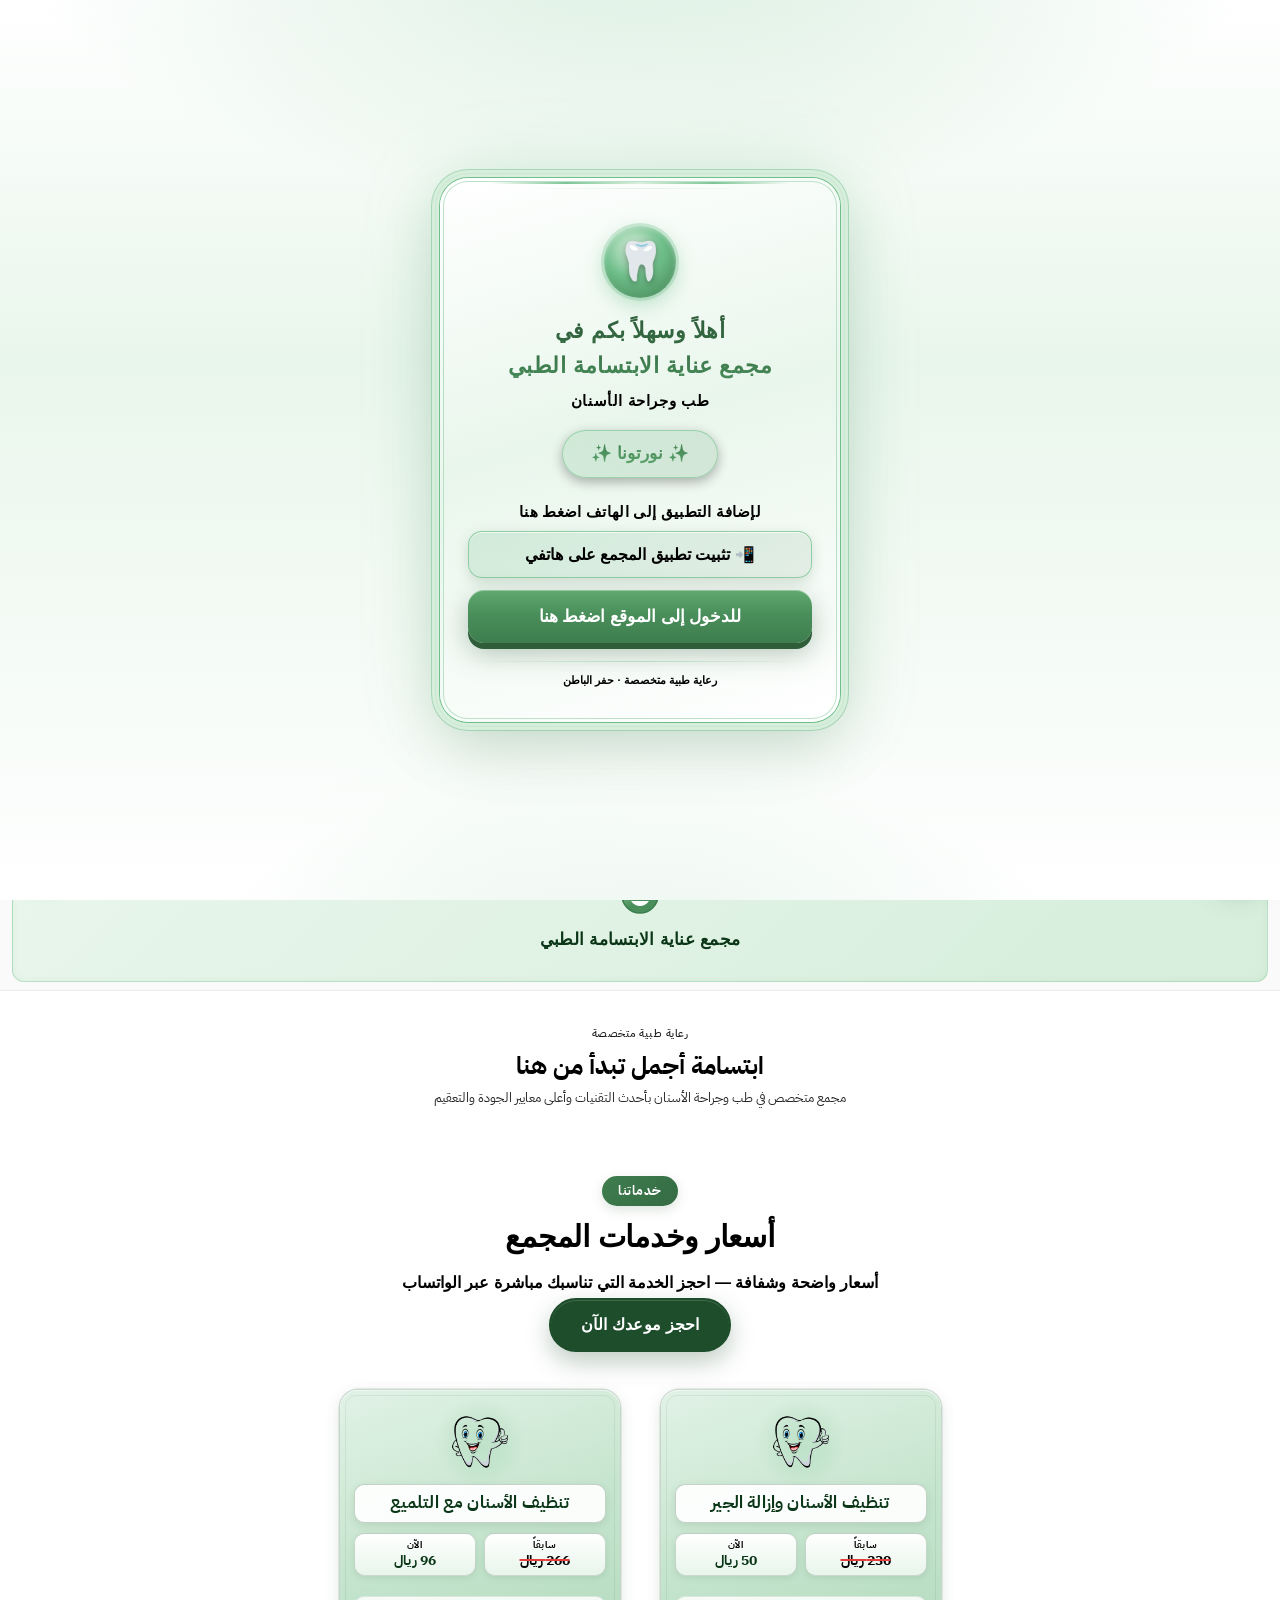
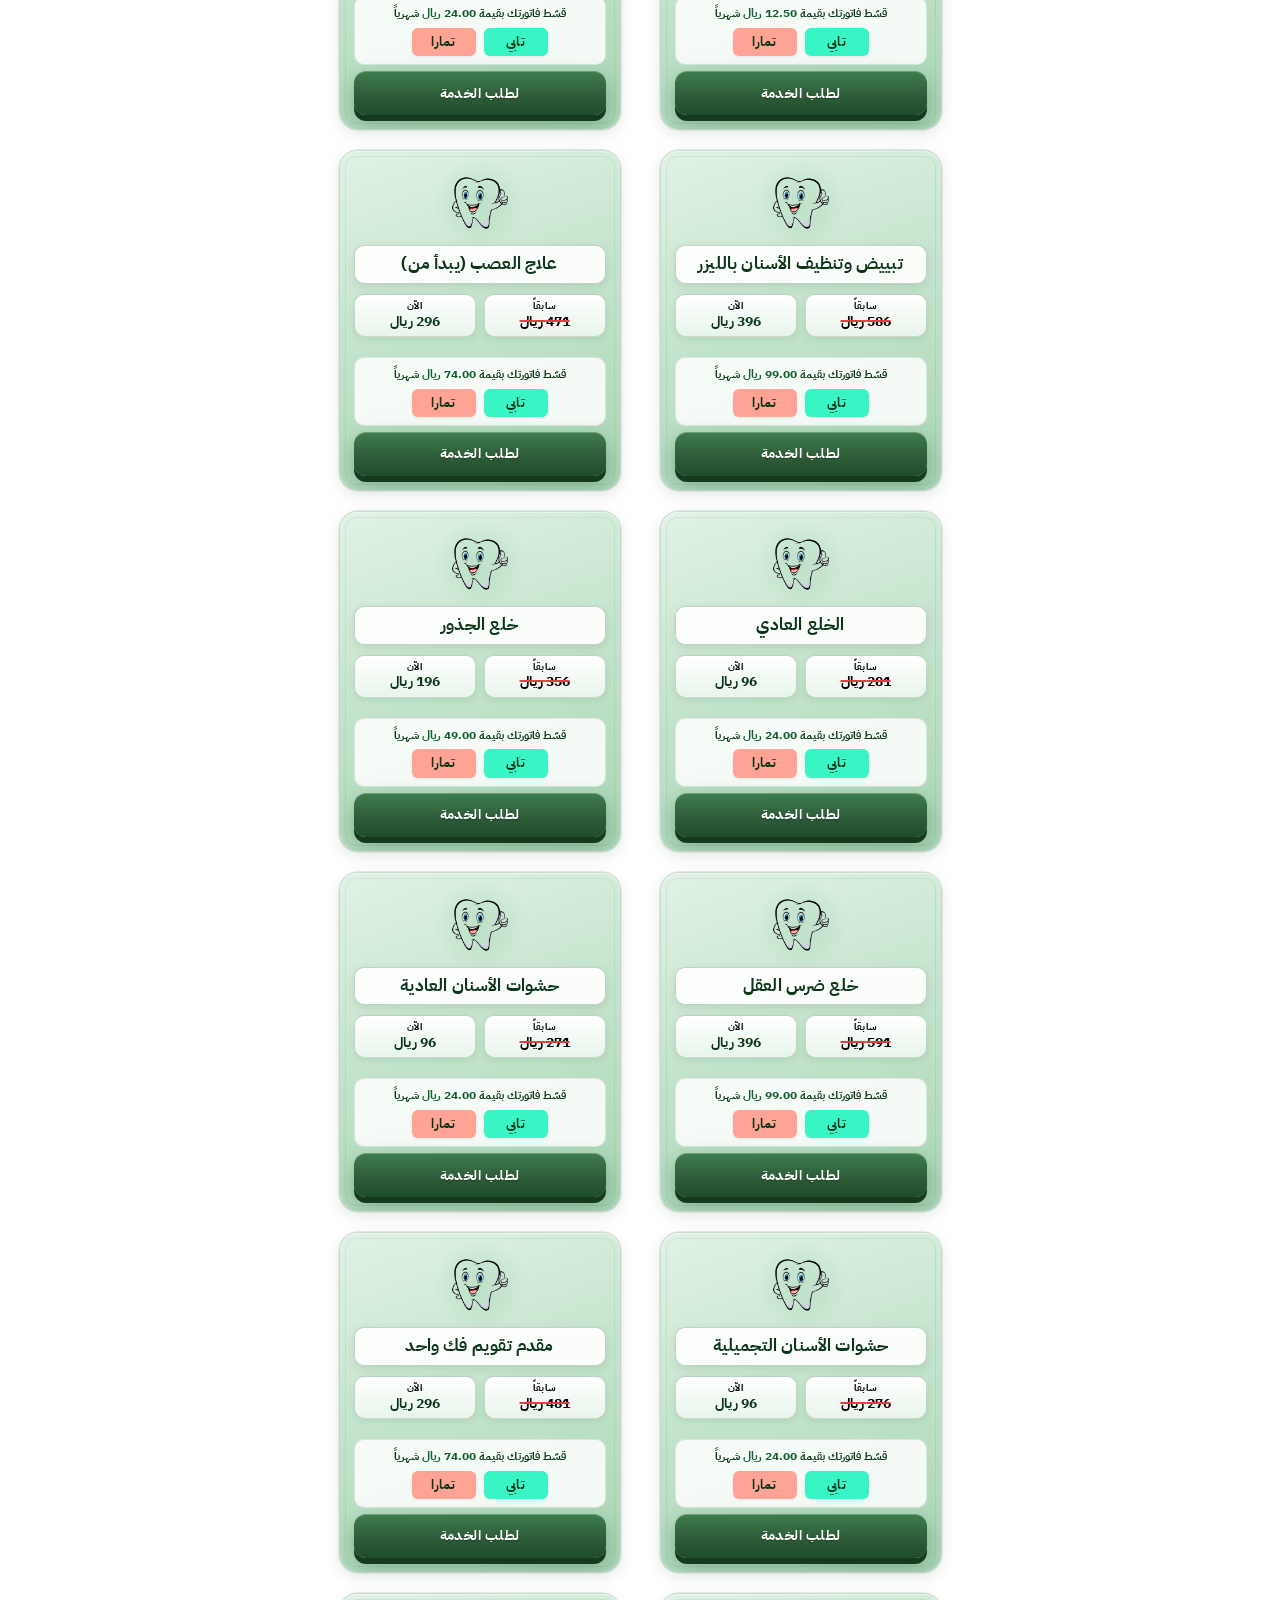
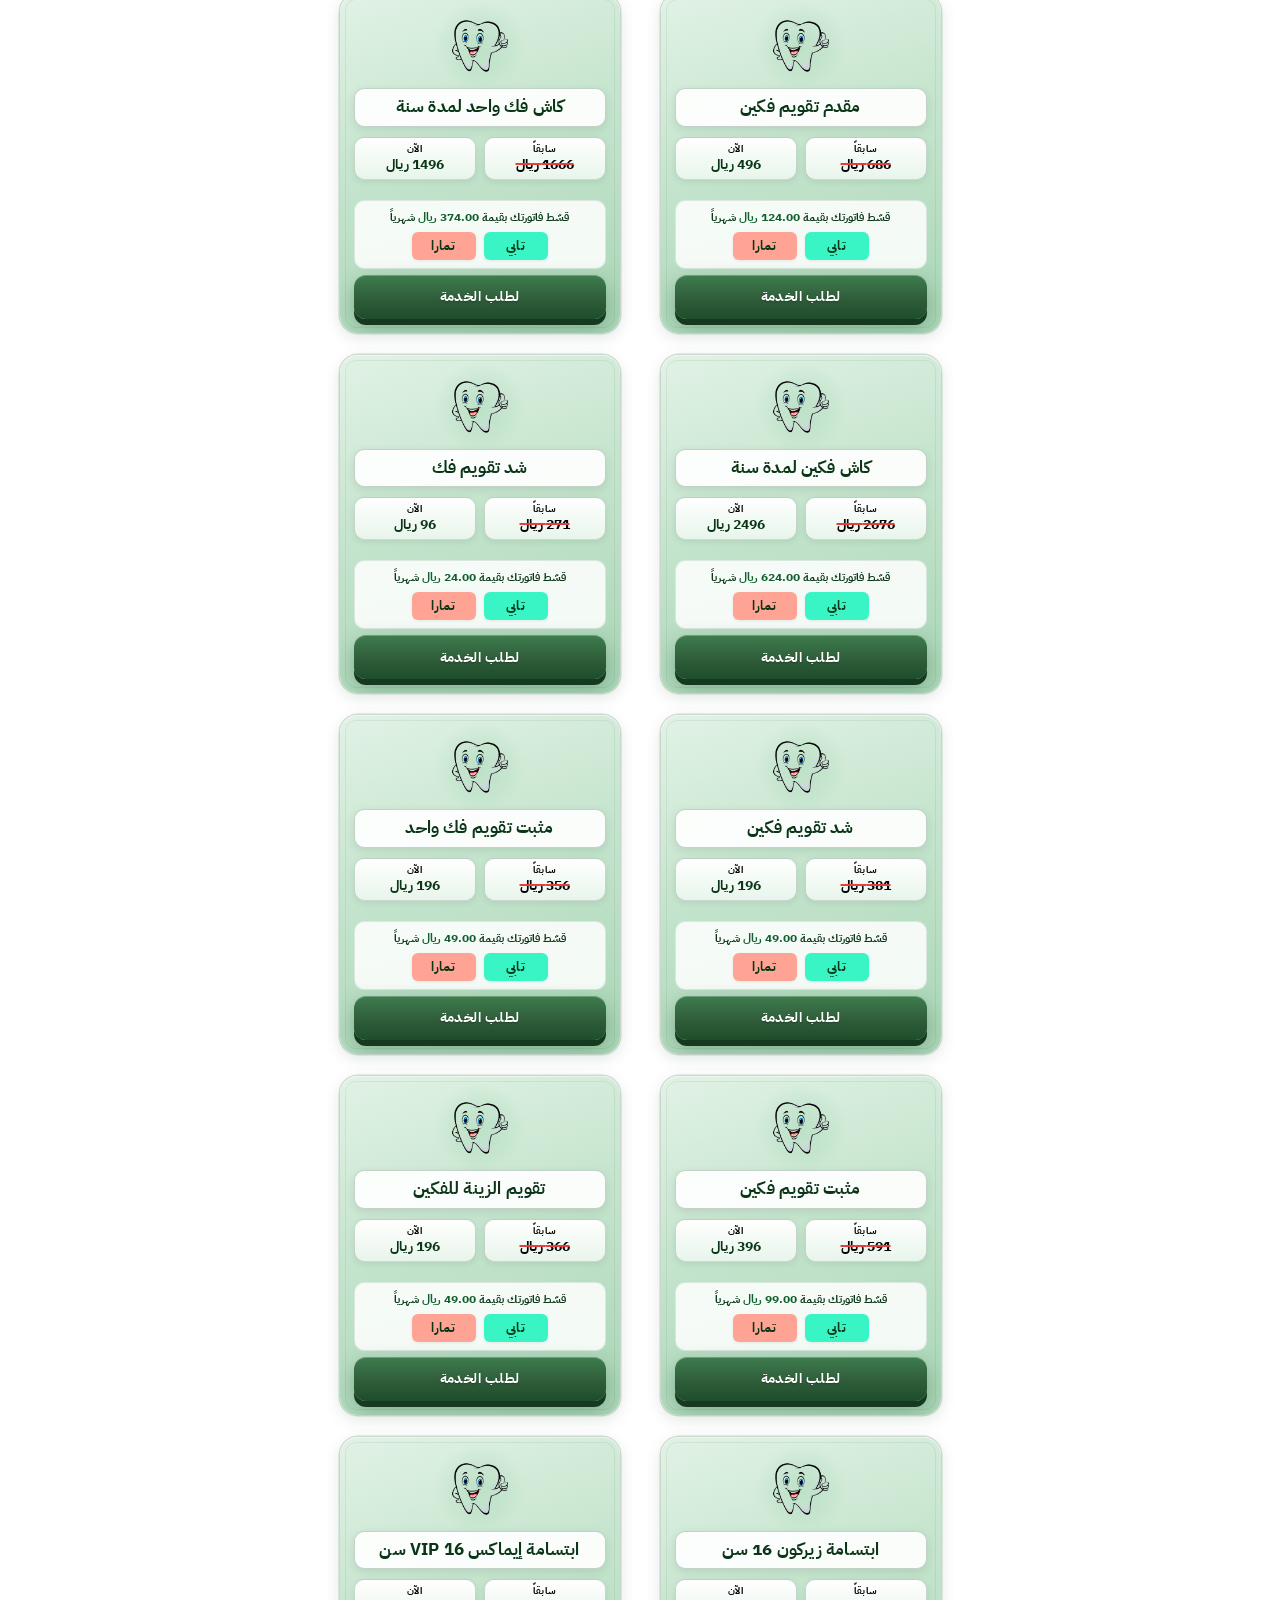
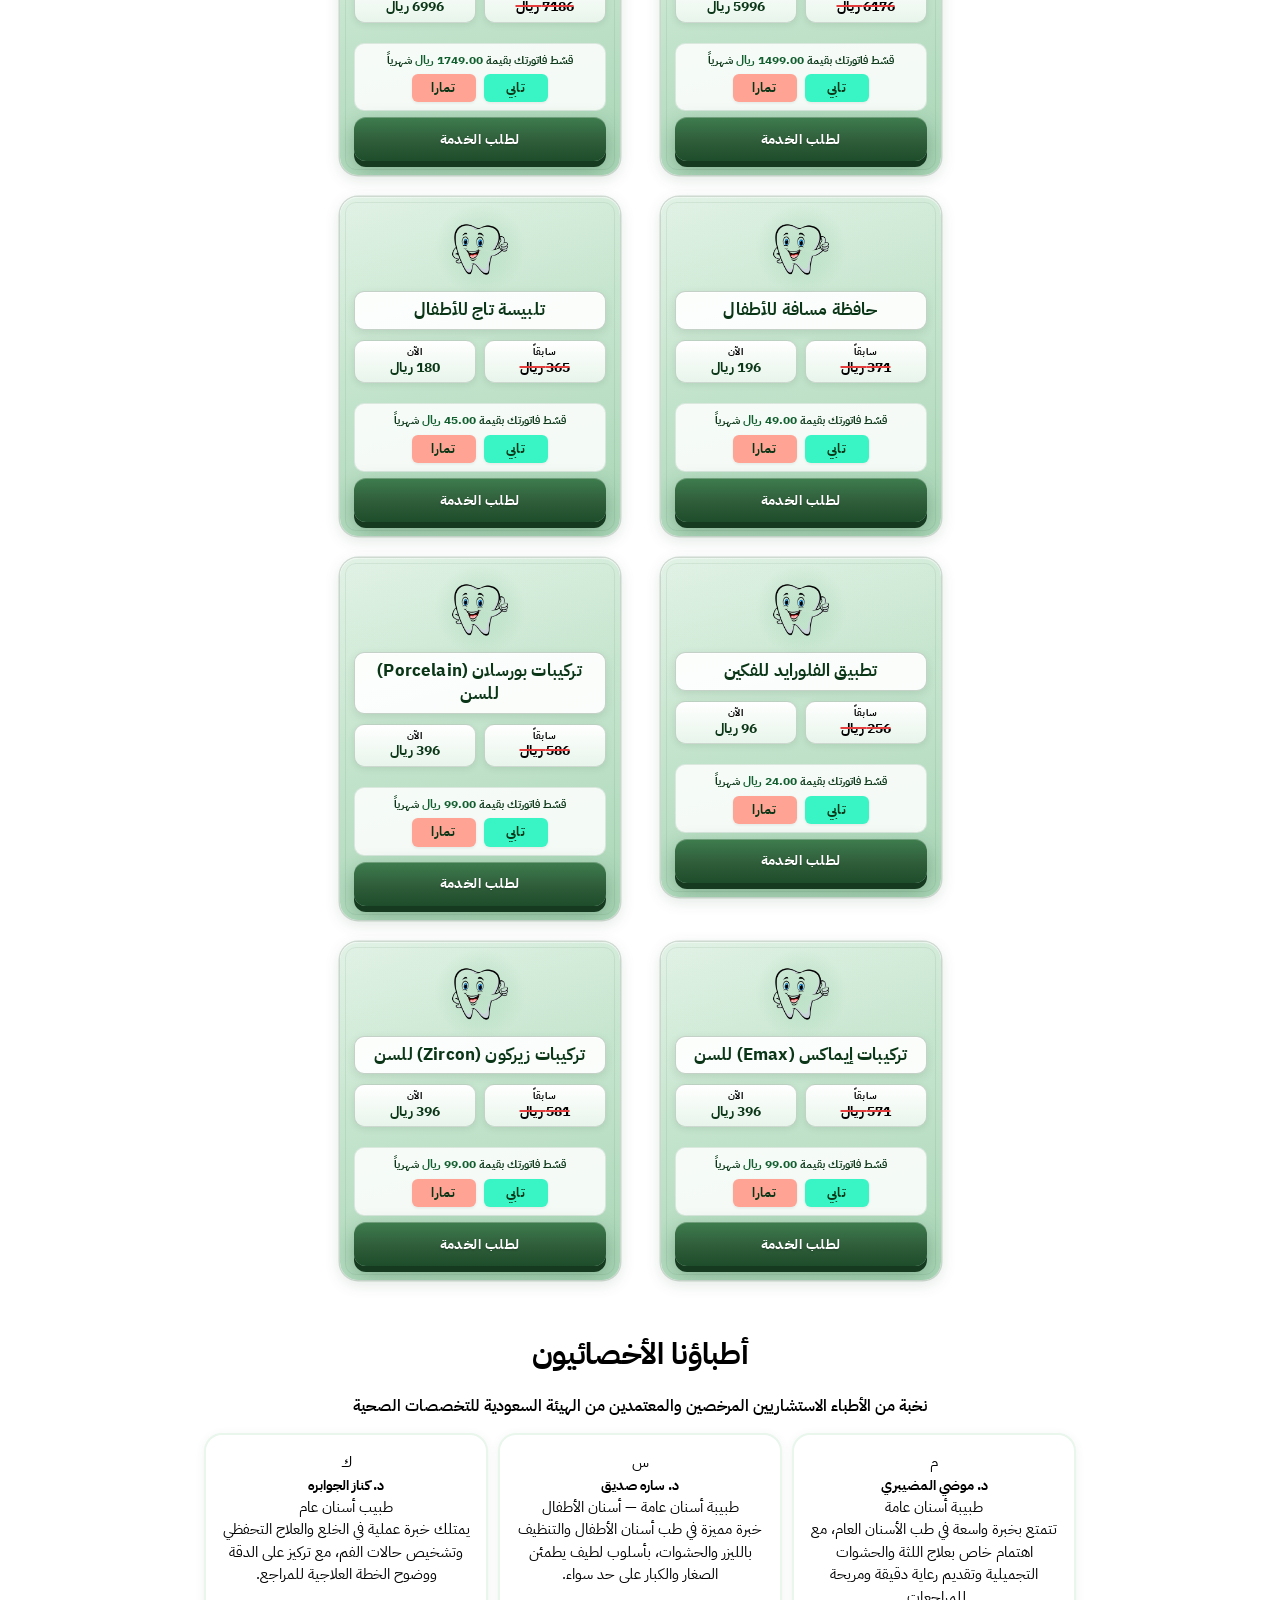
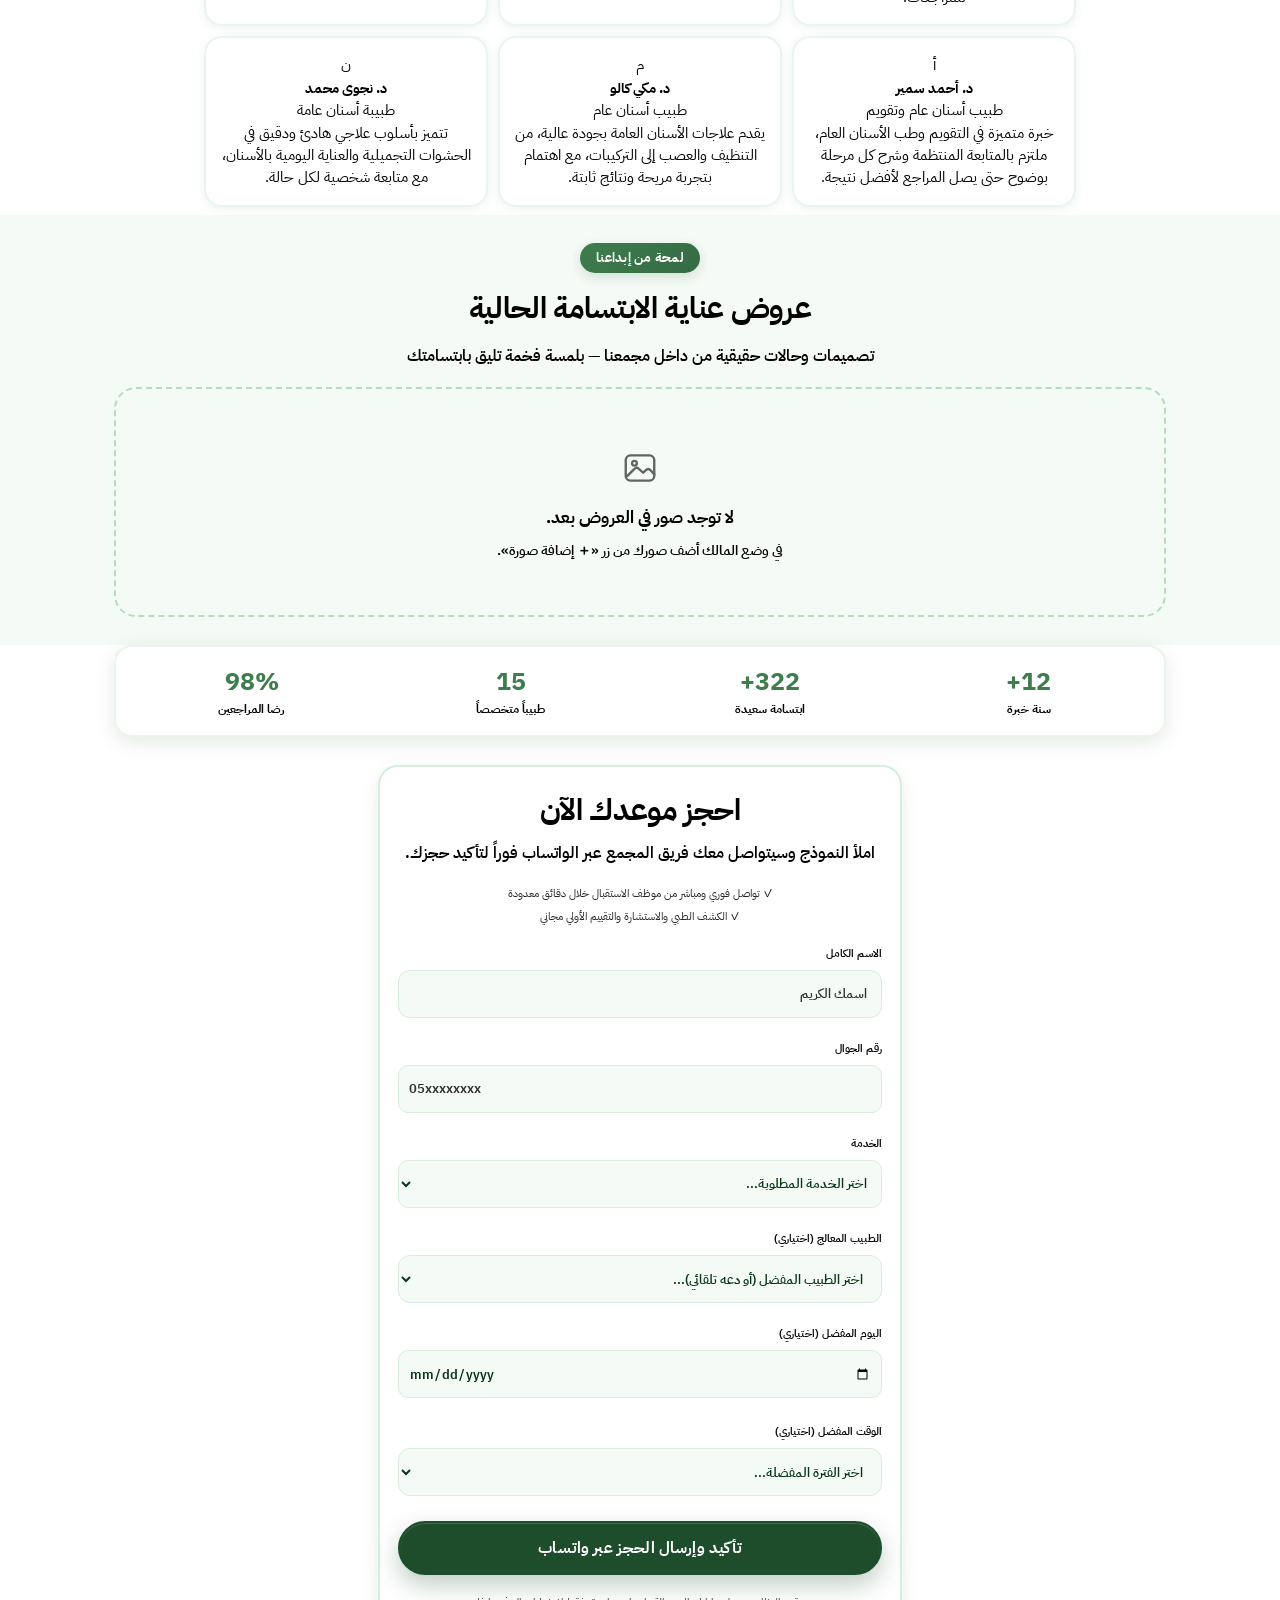
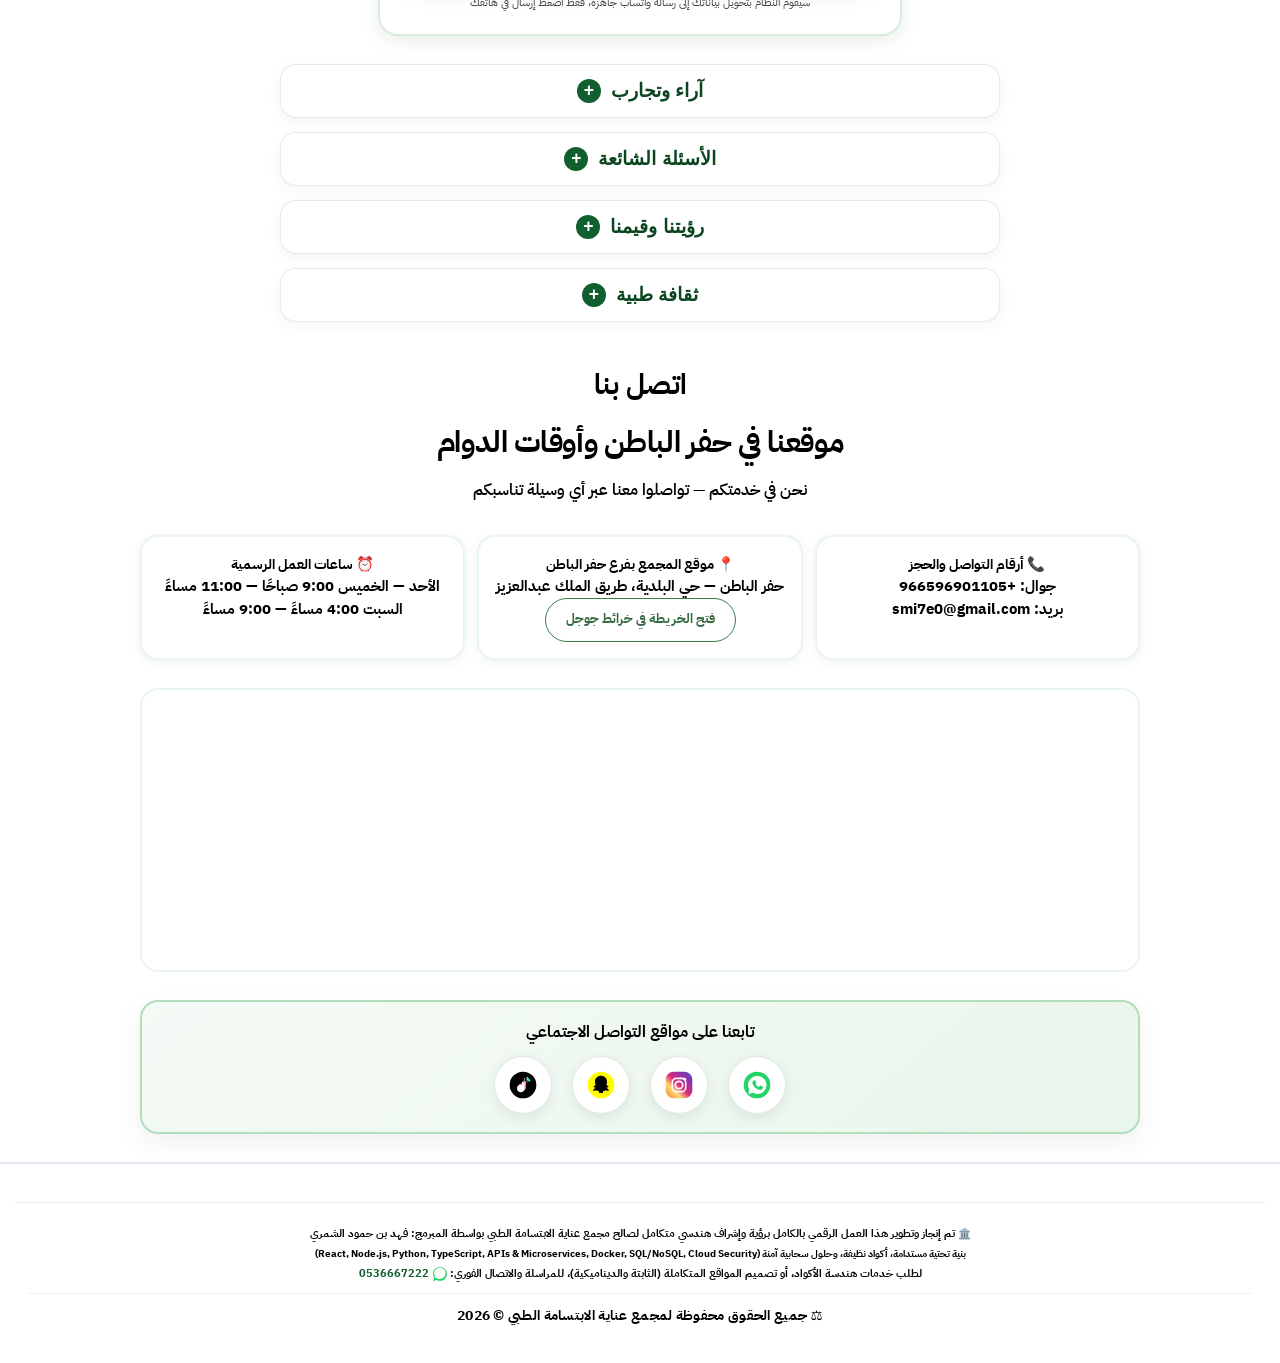
==== commit 159698df: "Update index.html" ====
--- a/index.html
+++ b/index.html
@@ -27,7 +27,7 @@
     rel="stylesheet"
   >
 
-  <link rel="stylesheet" href="style.css?v=115">
+  <link rel="stylesheet" href="style.css?v=116">
 </head>
 
 <body>
@@ -602,6 +602,17 @@
       </div>
     </section>
 
+    <section class="section" id="doctors" style="padding: 18px 0 8px; margin: 0;">
+      <div class="container" style="max-width: 900px;">
+        <div class="section-head" style="margin-bottom: 12px;">
+          <h2 class="section-title" id="doctorsTitle" style="font-size: 1.35rem; font-weight: 900; margin: 0 0 4px;">أطباؤنا</h2>
+          <p class="section-subtitle" id="doctorsSubtitle" style="font-size: 0.85rem; color: #4A5568; margin: 0;">نخبة من أطباء الأسنان لخدمتكم بأعلى معايير الجودة</p>
+        </div>
+        <div class="doctors-grid" id="doctorsGrid" style="gap: 10px;"></div>
+      </div>
+    </section>
+
+
     <section class="section section-offers" id="offers">
       <div class="container">
 
@@ -1016,45 +1027,7 @@
       </div>
     </section>
 
-    <section class="section" id="doctors" style="padding: 0; margin: 0;">
-      <div class="container">
-
-        <details class="section-fold">
-
-          <summary
-            class="section-toggle"
-            id="doctorsBadge"
-          >
-            أطباؤنا الأخصائيون
-          </summary>
-
-          <div class="section-fold-body" style="padding: 12px 10px;">
-
-            <h2
-              class="section-title"
-              id="doctorsTitle"
-              style="display:none"
-            ></h2>
-
-            <p
-              class="section-subtitle"
-              id="doctorsSubtitle"
-              style="font-size: 12px; font-weight: 400; margin: 0 0 12px 0; line-height: 1.4; opacity: 0.8;"
-            >
-              نخبة من الأطباء المرخصين والمعتمدين من الهيئة السعودية للتخصصات الصحية
-            </p>
-
-            <div
-              class="doctors-grid"
-              id="doctorsGrid"
-            ></div>
-
-          </div>
-
-        </details>
-
-      </div>
-    </section>
+    
 
     <section
       class="section section-contact"
@@ -1199,15 +1172,18 @@
     <div class="footer-bottom footer-simple" style="text-align: center; direction: rtl; padding: 22px 14px; background: #ffffff;">
 
       <!-- سطر البداية الرسمية الفخمة لبصمتك البرمجية والتقنيات العميقة -->
-      <p style="margin: 0 0 6px; color: #0A3617; font-size: 11.5px; font-weight: 800; line-height: 1.75; letter-spacing: 0.15px;">
+      <p style="margin: 0 0 4px; color: #0A3617; font-size: 10.5px; font-weight: 700; line-height: 1.65; text-align: center;">
         🏛️ تم إنجاز وتطوير هذا العمل الرقمي بالكامل برؤية وإشراف هندسي متكامل لصالح مجمع عناية الابتسامة الطبي بواسطة المبرمج: فهد بن حمود الشمري
       </p>
-      <p style="margin: 0 0 4px; color: #718096; font-size: 10px; font-weight: 500; line-height: 1.7;">
-        ⚡ بنية تحتية مستدامة، أكواد نظيفة، وحلول سحابية آمنة (React, Node.js, Python, TypeScript, APIs &amp; Microservices, Docker, SQL/NoSQL, Cloud Security)
+      <p style="margin: 0 0 3px; color: #A0AEC0; font-size: 9.5px; font-weight: 500; line-height: 1.6; text-align: center;">
+        بنية تحتية مستدامة، أكواد نظيفة، وحلول سحابية آمنة (React, Node.js, Python, TypeScript, APIs &amp; Microservices, Docker, SQL/NoSQL, Cloud Security)
       </p>
-      <p style="margin: 0 0 14px; color: #718096; font-size: 10px; font-weight: 500; line-height: 1.7;">
-        🎯 لطلب خدمات هندسة الأكواد، أو تصميم المواقع المتكاملة (الثابتة والديناميكية)، للمراسلة والاتصال الفوري:
-        <a href="https://wa.me/966536667222?text=%D8%A7%D9%84%D8%B3%D9%84%D8%A7%D9%85%20%D8%B9%D9%84%D9%8A%D9%83%D9%85%20%D9%88%D8%B1%D8%AD%D9%85%D8%A9%20%D8%A7%D9%84%D9%84%D9%87%20%D9%88%D8%A8%D8%B1%D9%83%D8%A7%D8%AA%D9%87%D8%8C%20%D8%A3%D8%B1%D8%BA%D8%A8%20%D8%A8%D8%A7%D9%84%D8%AA%D9%88%D8%A7%D8%B5%D9%84%20%D8%A8%D8%AE%D8%B5%D9%88%D8%B5%20%D8%AE%D8%AF%D9%85%D8%A7%D8%AA%20%D8%AA%D8%B5%D9%85%D9%8A%D9%85%20%D9%88%D8%AA%D8%B7%D9%88%D9%8A%D8%B1%20%D8%A7%D9%84%D9%85%D9%88%D8%A7%D9%82%D8%B9" target="_blank" rel="noopener noreferrer" style="color: #115E2E; font-weight: 800; text-decoration: none; border-bottom: 1px solid rgba(17,94,46,0.3);">0536667222</a>
+      <p style="margin: 0 0 10px; color: #0A3617; font-size: 10.5px; font-weight: 800; line-height: 1.65; text-align: center;">
+        لطلب خدمات هندسة الأكواد، أو تصميم المواقع المتكاملة (الثابتة والديناميكية)، للمراسلة والاتصال الفوري:
+        <a href="https://wa.me/966536667222?text=%D8%A7%D9%84%D8%B3%D9%84%D8%A7%D9%85%20%D8%B9%D9%84%D9%8A%D9%83%D9%85%20%D9%88%D8%B1%D8%AD%D9%85%D8%A9%20%D8%A7%D9%84%D9%84%D9%87%20%D9%88%D8%A8%D8%B1%D9%83%D8%A7%D8%AA%D9%87%D8%8C%20%D8%A3%D8%B1%D8%BA%D8%A8%20%D8%A8%D8%A7%D9%84%D8%AA%D9%88%D8%A7%D8%B5%D9%84%20%D8%A8%D8%AE%D8%B5%D9%88%D8%B5%20%D8%AE%D8%AF%D9%85%D8%A7%D8%AA%20%D8%AA%D8%B5%D9%85%D9%8A%D9%85%20%D9%88%D8%AA%D8%B7%D9%88%D9%8A%D8%B1%20%D8%A7%D9%84%D9%85%D9%88%D8%A7%D9%82%D8%B9" target="_blank" rel="noopener noreferrer" style="display: inline-flex; align-items: center; gap: 4px; color: #115E2E; font-weight: 800; text-decoration: none; vertical-align: middle;">
+          <svg viewBox="0 0 24 24" width="14" height="14" fill="#25D366" style="flex-shrink:0"><path d="M.057 24l1.687-6.163c-1.041-1.804-1.588-3.849-1.587-5.946C.06 5.348 5.397 0 11.917 0c3.161.001 6.132 1.233 8.367 3.47 2.235 2.237 3.463 5.211 3.46 8.375-.003 6.56-5.338 11.907-11.86 11.907-2.004-.001-3.973-.509-5.731-1.474L0 24zm6.59-4.846c1.657.983 3.283 1.517 4.974 1.519 5.432 0 9.851-4.388 9.854-9.782.002-2.613-1.013-5.074-2.859-6.924C16.73 2.116 14.283 1.1 11.918 1.1 6.52 1.1 2.137 5.49 2.135 10.884c-.001 1.73.466 3.424 1.353 4.928l-.995 3.635 3.73-.974z"/></svg>
+          0536667222
+        </a>
       </p>
 
       <!-- سطر الخاتمة النهائي لجميع الحقوق بخط وسط ومثالي ومتناسق جداً -->
@@ -1476,7 +1452,7 @@
     defer
   ></script>
 
-  <script src="main.js?v=39" defer></script>
+  <script src="main.js?v=40" defer></script>
 
   <script
     src="catalog.js?v=32"
@@ -1489,4 +1465,4 @@
   ></script>
 
 </body>
-</html></html>+</html>
--- a/style.css
+++ b/style.css
@@ -481,9 +481,14 @@
 }
 
 /* ========== أزرار الأقسام القابلة للطي ========== */.section-fold {
-  max-width: 760px;
-  margin: 0 auto 55px; /* تباعد رأسي بمقدار 2 سم تقريباً بين كل خيار وآخر */
+  max-width: 720px;
+  margin: 0 auto 14px;
   text-align: center;
+  background: #FFFFFF;
+  border: 1.5px solid rgba(47, 93, 58, 0.12);
+  border-radius: 16px;
+  box-shadow: 0 4px 14px rgba(47, 93, 58, 0.06);
+  padding: 4px 8px;
 }
 
 .section-fold > summary.section-toggle {
@@ -2393,16 +2398,34 @@
 .premium-card .card-service-icon {
   position: relative !important;
   z-index: 1 !important;
-  width: 62px !important;
-  height: 62px !important;
-  filter: drop-shadow(0 5px 10px rgba(47,93,58,0.22)) !important;
-  animation: toothFloat 3.5s ease-in-out infinite !important;
-  transform-origin: center center !important;
-}
-
-.premium-card .card-service-icon .nd-icon {
-  width: 62px !important;
-  height: 62px !important;
+  width: 72px !important;
+  height: 72px !important;
+  display: flex !important;
+  align-items: center !important;
+  justify-content: center !important;
+  filter: none !important;
+  animation: none !important;
+  transform: none !important;
+}
+
+.premium-card .card-service-icon .nd-icon,
+.premium-card .card-service-icon svg {
+  display: none !important;
+}
+
+.premium-card .card-tooth-img {
+  width: 64px !important;
+  height: 64px !important;
+  max-width: 64px !important;
+  max-height: 64px !important;
+  object-fit: contain !important;
+  display: block !important;
+  margin: 0 auto !important;
+  filter: none !important;
+  background: transparent !important;
+  border: none !important;
+  border-radius: 0 !important;
+  box-shadow: none !important;
 }
 
 @keyframes toothFloat {
@@ -2411,7 +2434,9 @@
 }
 
 .premium-card:hover .card-service-icon {
-  animation: toothBounce 0.6s cubic-bezier(0.22, 1, 0.36, 1) !important;
+  animation: none !important;
+  transform: scale(1.05) !important;
+  transition: transform 0.25s ease !important;
 }
 
 @keyframes toothBounce {
@@ -2851,7 +2876,8 @@
 }
 
 /* توحيد أقسام الطي بدون خلفيات متناوبة */
-.section.section-alt {
+.section.section-alt,
+section#tips {
   background: transparent !important;
 }
 
@@ -2863,3 +2889,28 @@
   font-weight: 900 !important;
   font-size: 1.2rem !important;
 }
+
+
+/* سن ضاحك في بطاقات الخدمات — بدون تلوين إضافي */
+.premium-card .card-tooth-img,
+.premium-card .card-service-icon img.card-tooth-img {
+  width: 58px !important;
+  height: 58px !important;
+  object-fit: contain !important;
+  display: block !important;
+  margin: 0 auto !important;
+  filter: none !important;
+  background: transparent !important;
+}
+
+.premium-card .card-service-icon {
+  display: flex !important;
+  align-items: center !important;
+  justify-content: center !important;
+}
+
+/* الشريط المتحرك — نص أسود فخم */
+.announcement-bar .announcement-text {
+  color: #000000 !important;
+  font-weight: 900 !important;
+}
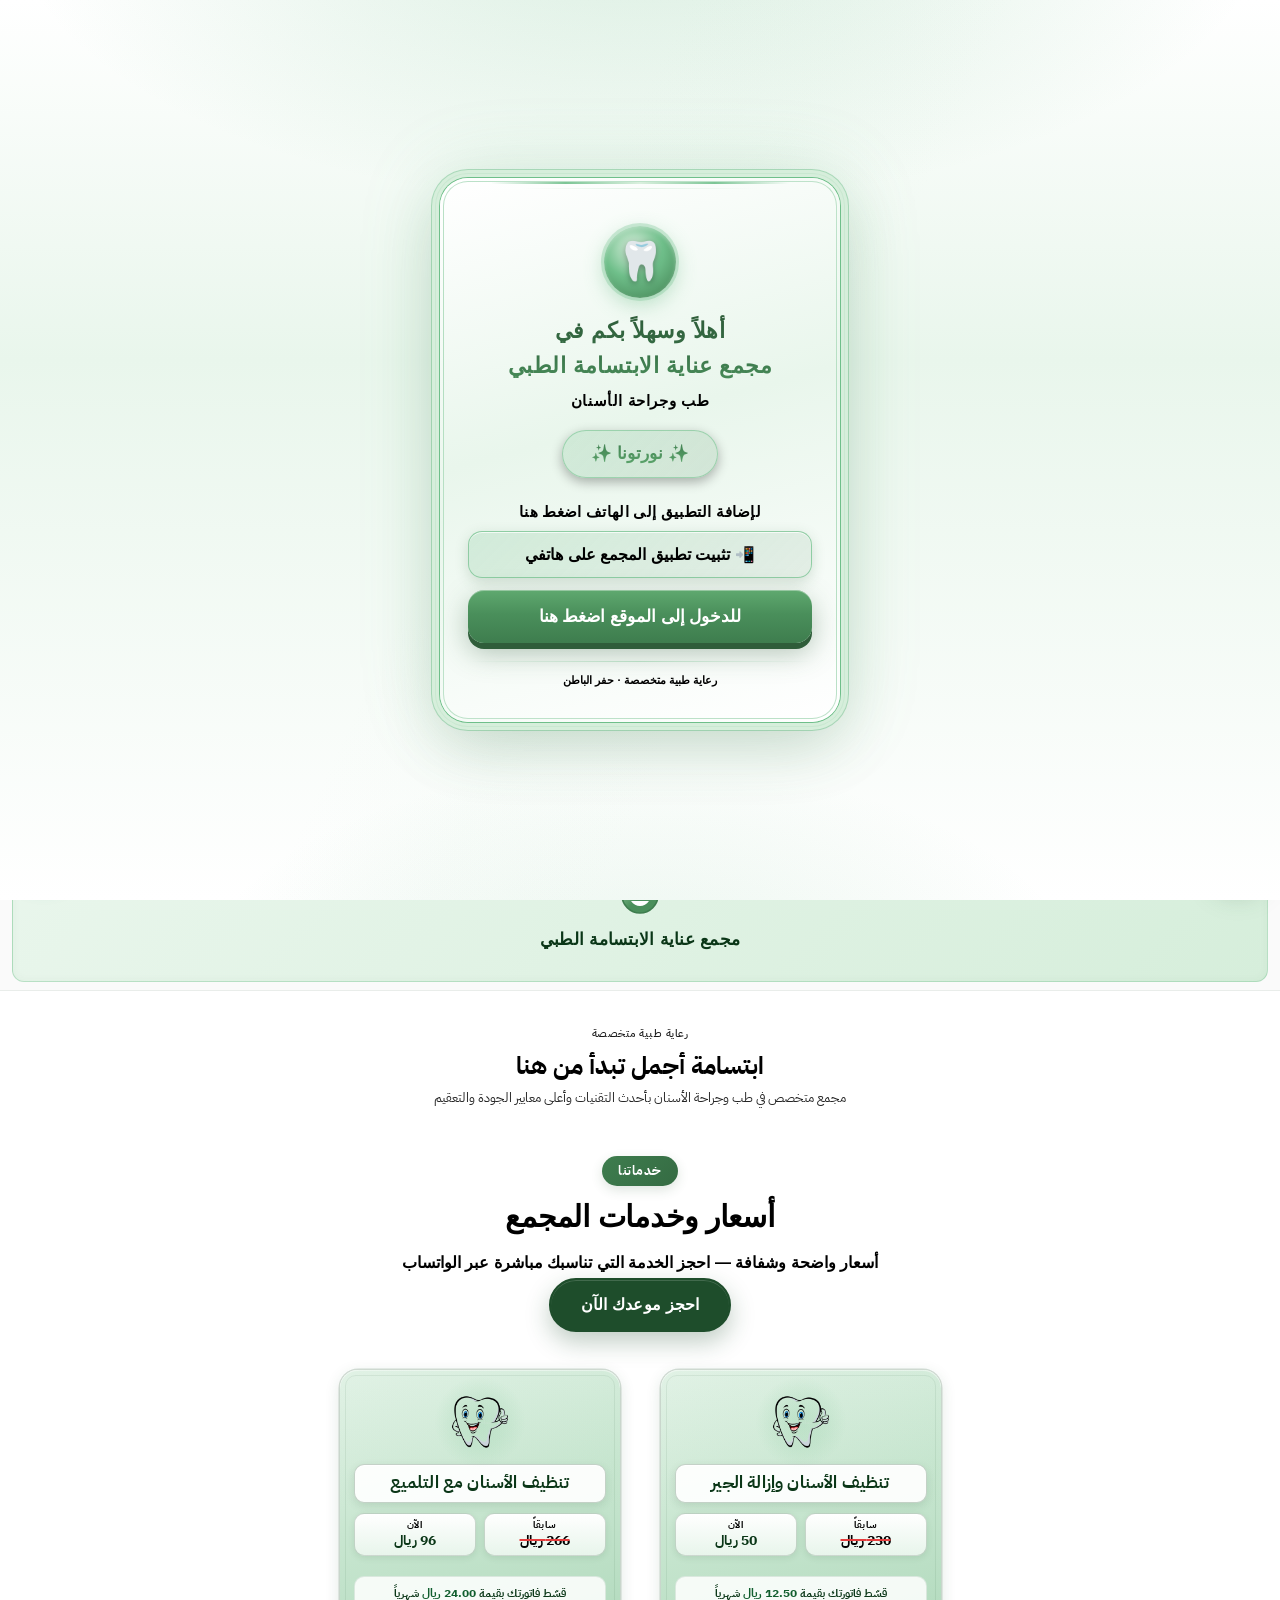
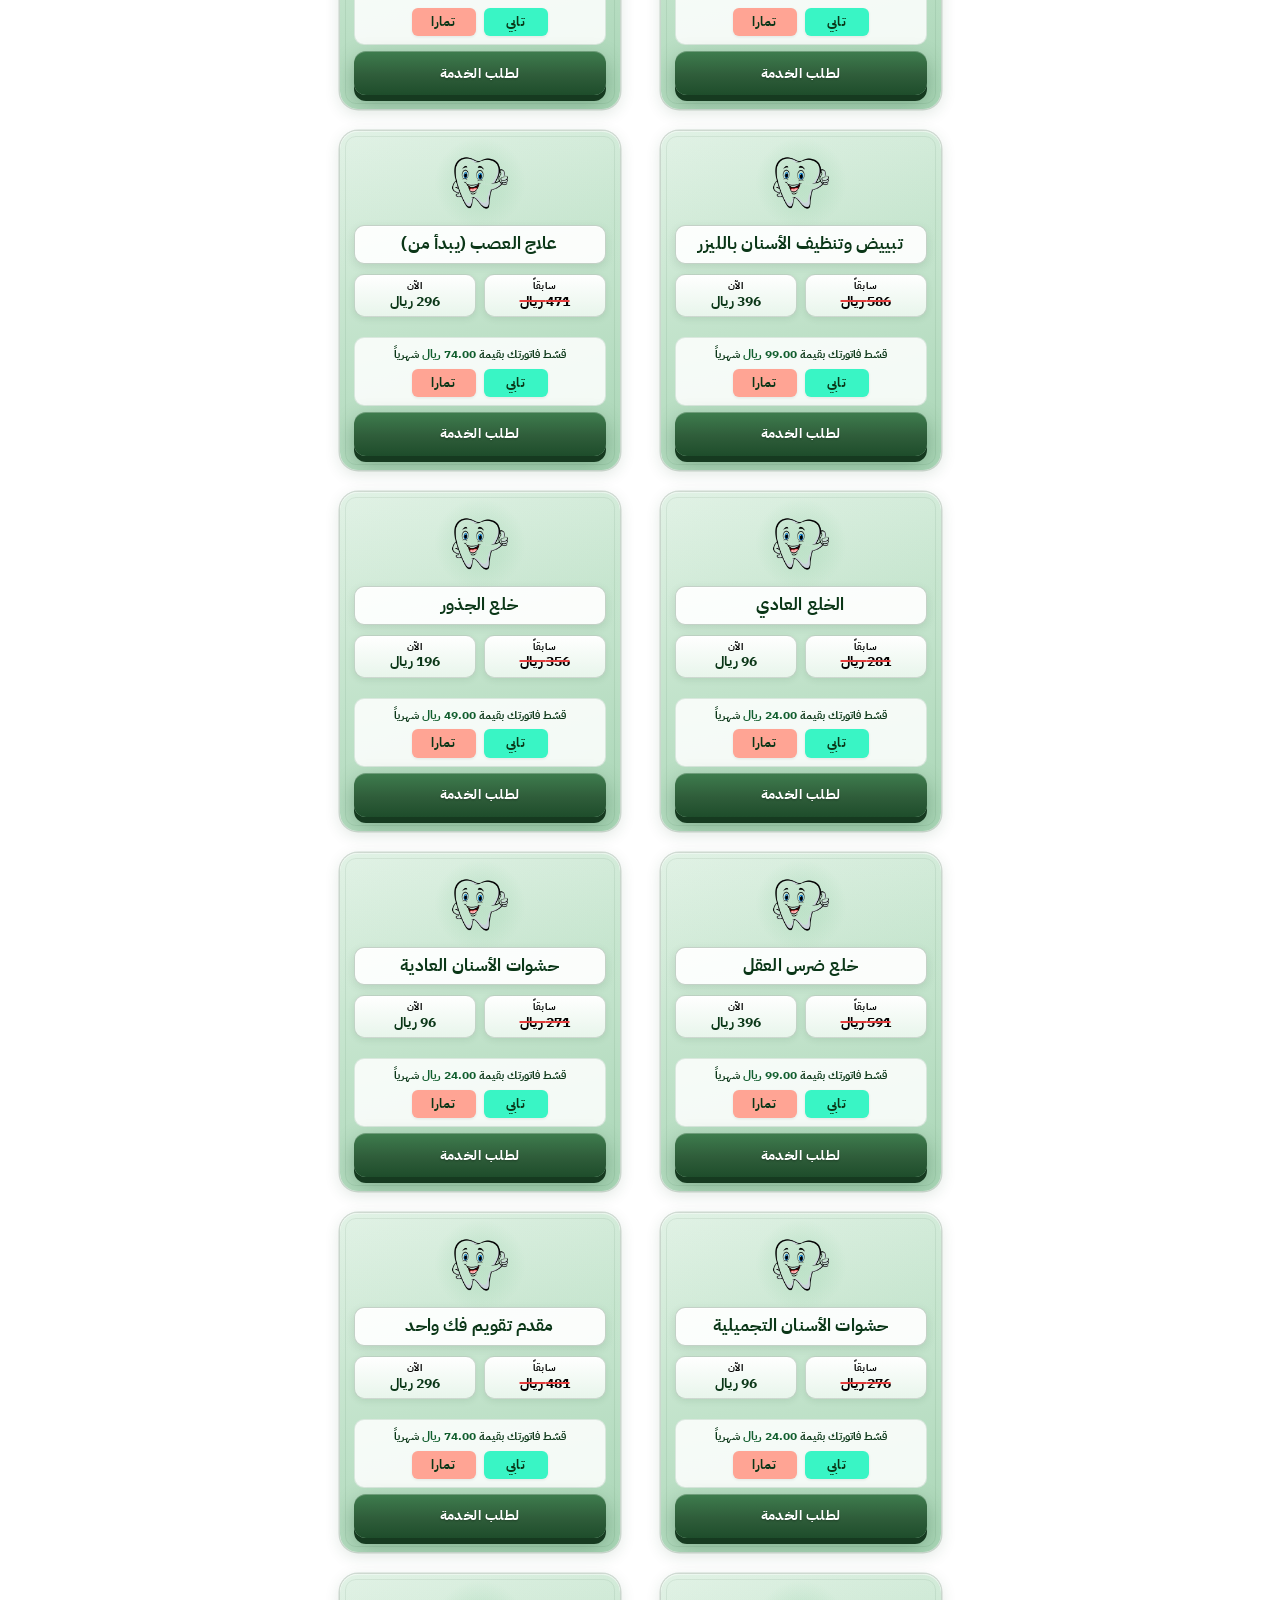
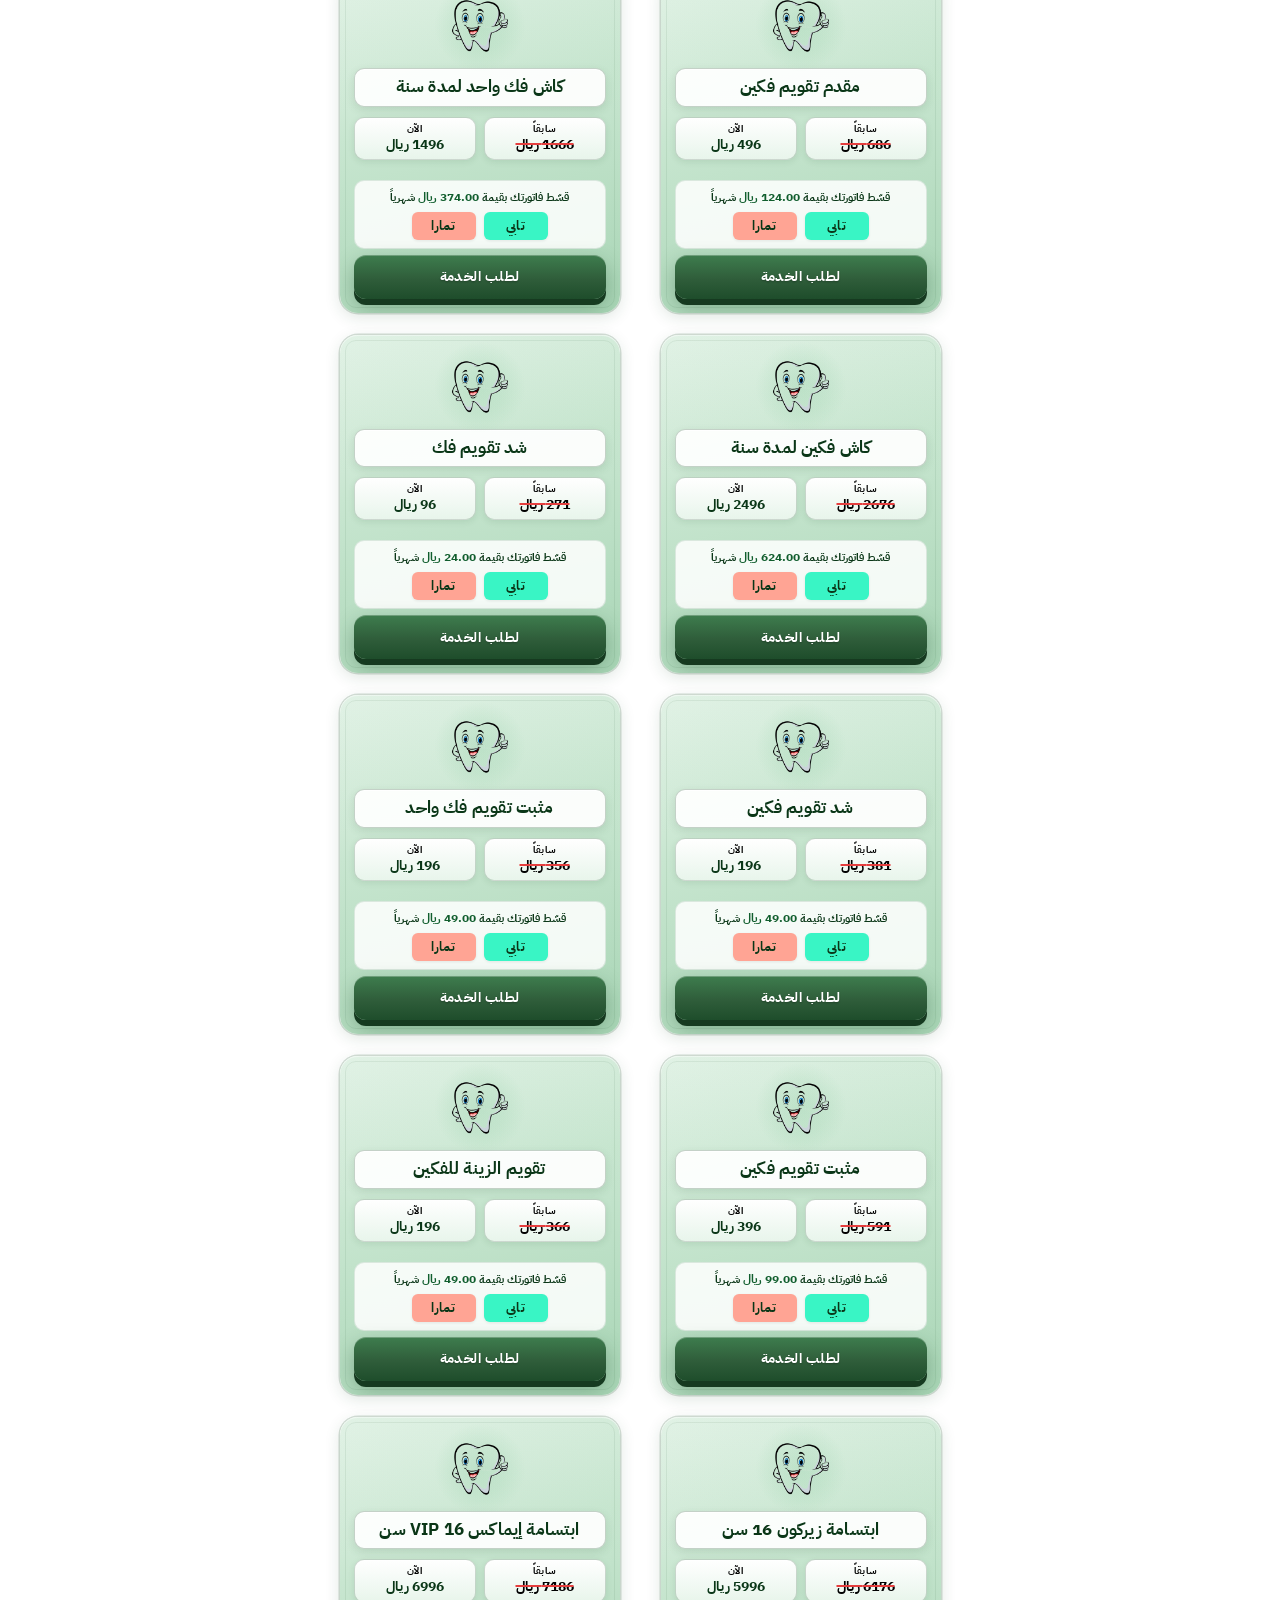
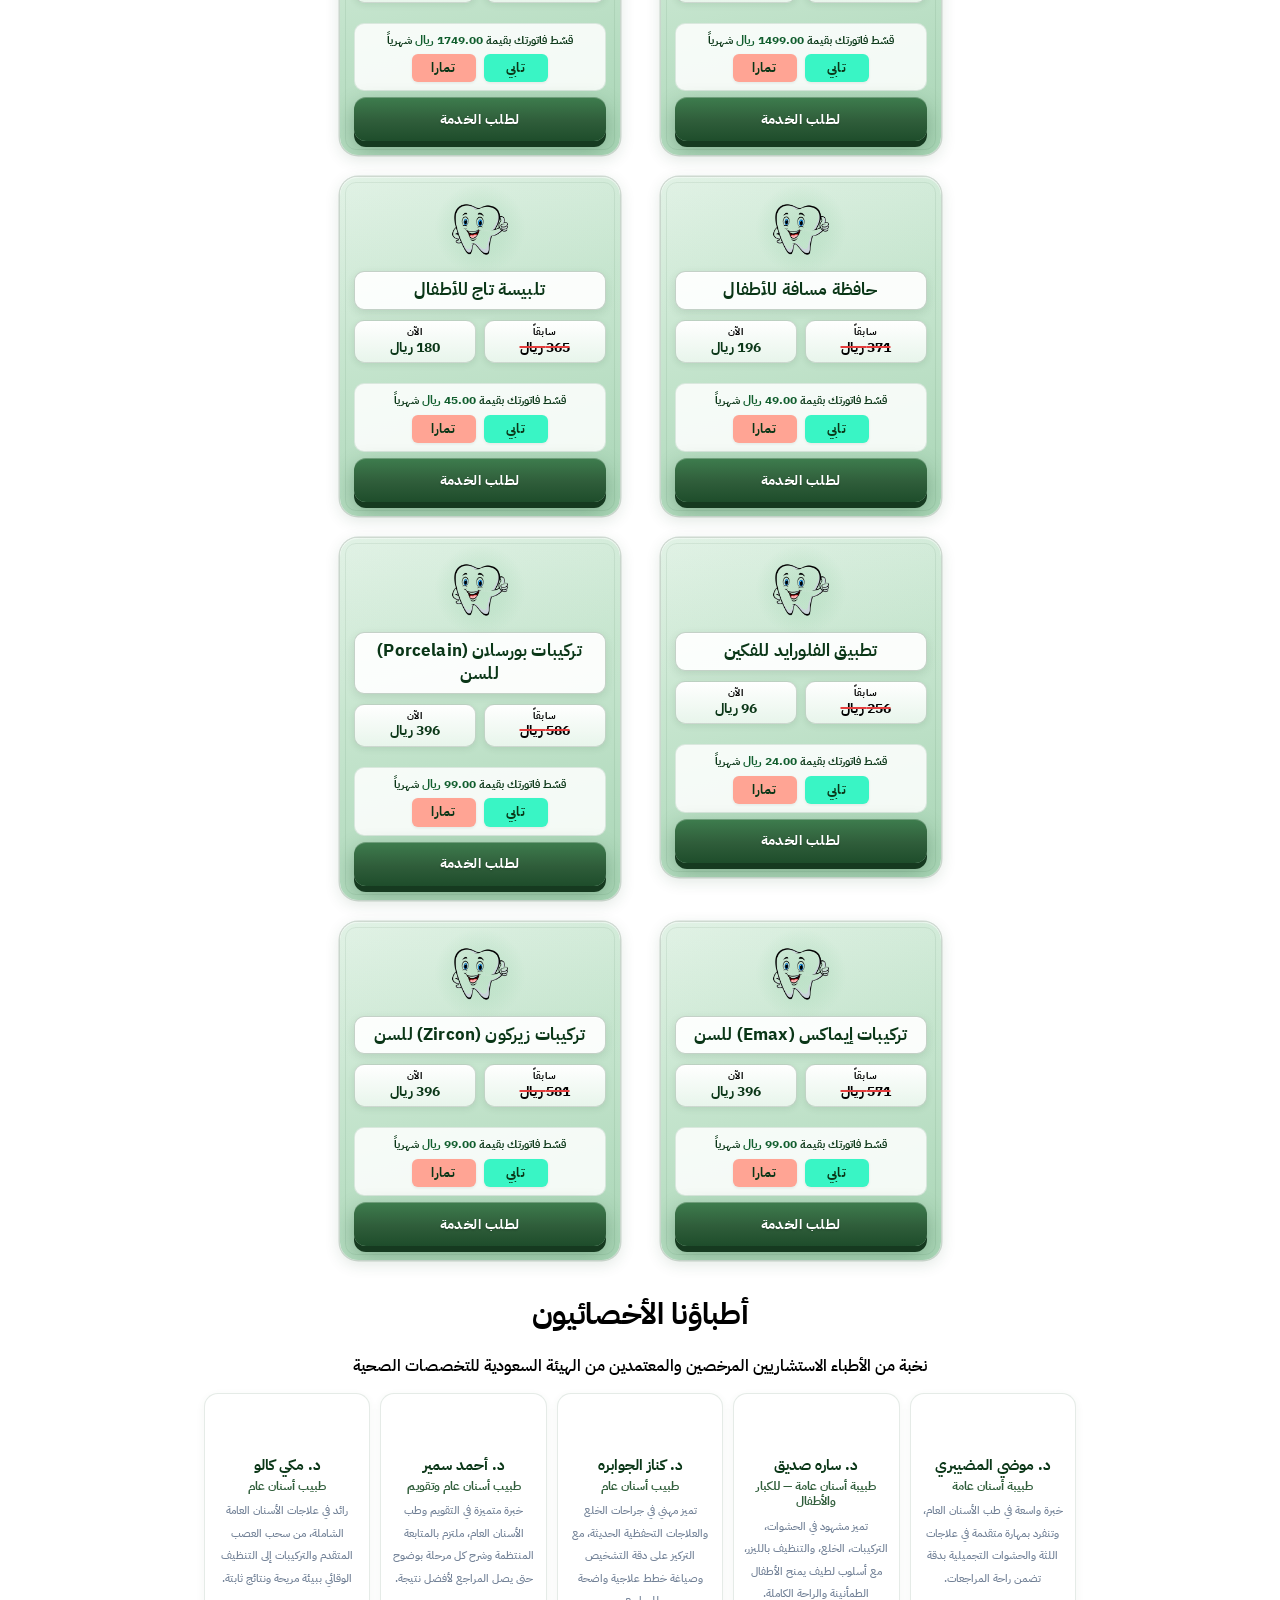
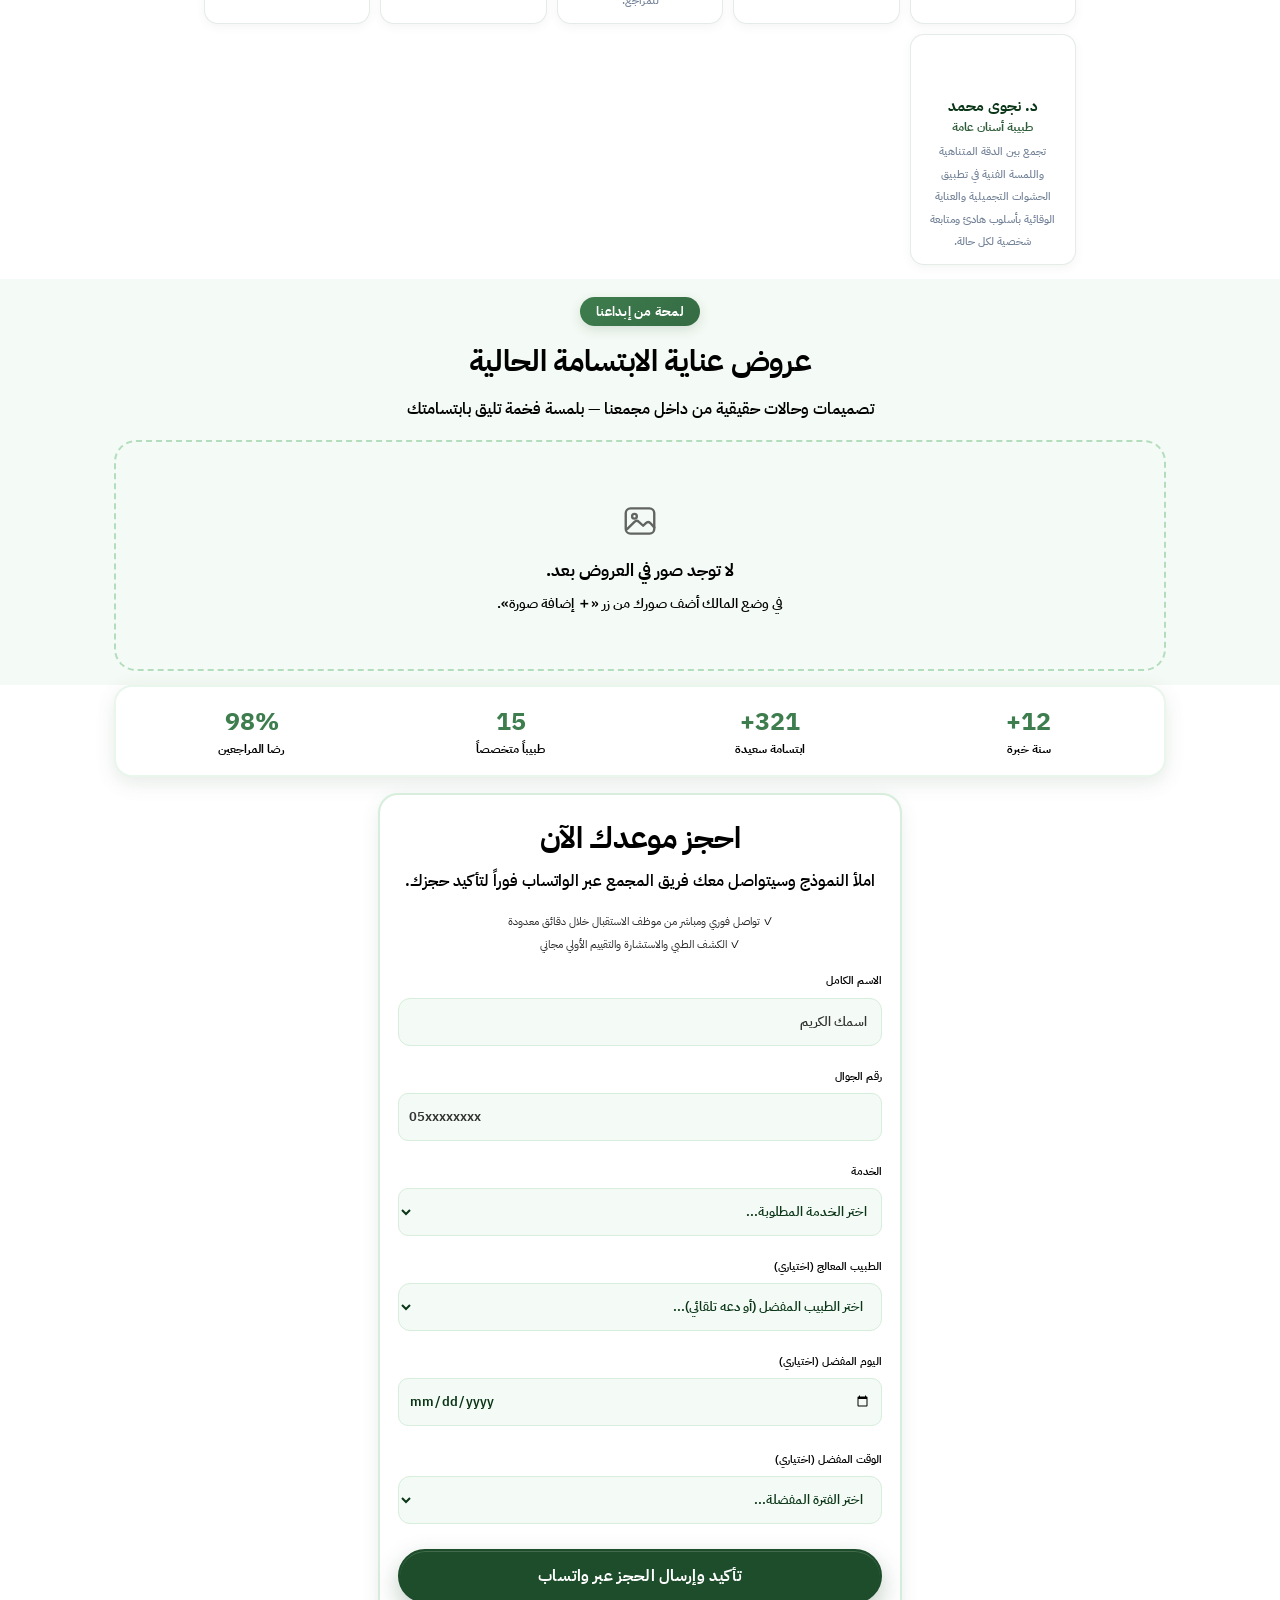
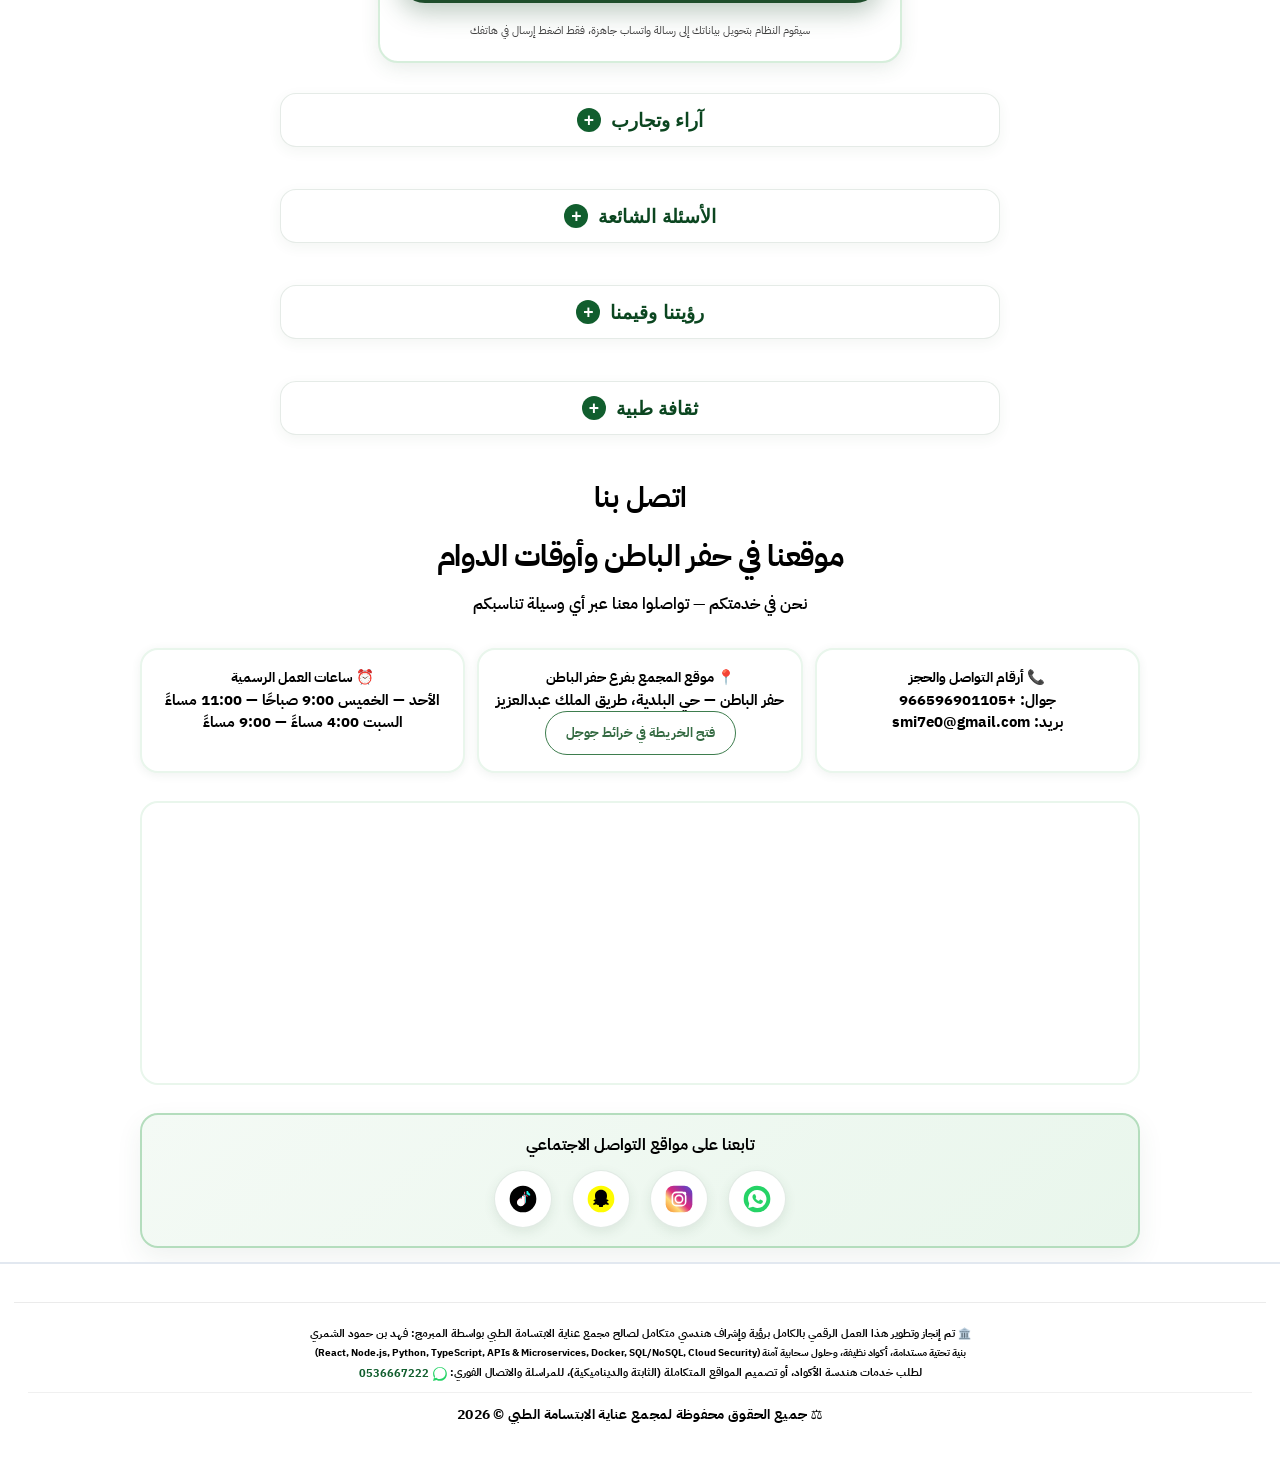
==== commit 8804ce99: "Update index.html" ====
--- a/index.html
+++ b/index.html
@@ -27,7 +27,7 @@
     rel="stylesheet"
   >
 
-  <link rel="stylesheet" href="style.css?v=116">
+  <link rel="stylesheet" href="style.css?v=117">
 </head>
 
 <body>
--- a/style.css
+++ b/style.css
@@ -2914,3 +2914,84 @@
   color: #000000 !important;
   font-weight: 900 !important;
 }
+
+
+/* ===== أطباؤنا — بعد الخدمات مباشرة ===== */
+#doctors .section-title {
+  text-align: center !important;
+  font-weight: 900 !important;
+}
+#doctors .section-subtitle {
+  text-align: center !important;
+}
+.doctors-grid {
+  display: grid !important;
+  grid-template-columns: repeat(auto-fit, minmax(150px, 1fr)) !important;
+  gap: 10px !important;
+  max-width: 900px !important;
+  margin: 0 auto !important;
+}
+.doctor-card {
+  background: #FFFFFF !important;
+  border: 1.5px solid rgba(47, 93, 58, 0.12) !important;
+  border-radius: 14px !important;
+  padding: 12px 10px !important;
+  text-align: center !important;
+  box-shadow: 0 3px 10px rgba(47, 93, 58, 0.06) !important;
+}
+.doctor-card h3 {
+  font-size: 0.92rem !important;
+  font-weight: 900 !important;
+  color: #0A3617 !important;
+  margin: 6px 0 3px !important;
+  line-height: 1.35 !important;
+}
+.doctor-card .doctor-specialty {
+  font-size: 0.72rem !important;
+  font-weight: 700 !important;
+  color: #2F5D3A !important;
+  margin: 0 0 4px !important;
+  line-height: 1.35 !important;
+}
+.doctor-card .doctor-exp,
+.doctor-card p:not(.doctor-specialty) {
+  font-size: 0.68rem !important;
+  font-weight: 500 !important;
+  color: #718096 !important;
+  line-height: 1.45 !important;
+  margin: 0 !important;
+}
+.doctor-avatar {
+  width: 44px !important;
+  height: 44px !important;
+  margin: 0 auto 4px !important;
+  font-size: 0.95rem !important;
+  font-weight: 900 !important;
+}
+
+/* صورة السن بدون خلفية بيضاء ظاهرة */
+.premium-card .card-tooth-img {
+  background: transparent !important;
+  mix-blend-mode: multiply;
+}
+@supports (background: color-mix(in srgb, white 50%, transparent)) {
+  .premium-card .card-tooth-img {
+    mix-blend-mode: normal;
+  }
+}
+
+/* تقليل الفراغات العامة بين الأقسام */
+.section {
+  padding-top: 18px !important;
+  padding-bottom: 14px !important;
+}
+.section-fold {
+  margin: 0 auto 10px !important;
+}
+.hero {
+  padding-bottom: 12px !important;
+}
+#services {
+  padding-top: 8px !important;
+  padding-bottom: 8px !important;
+}
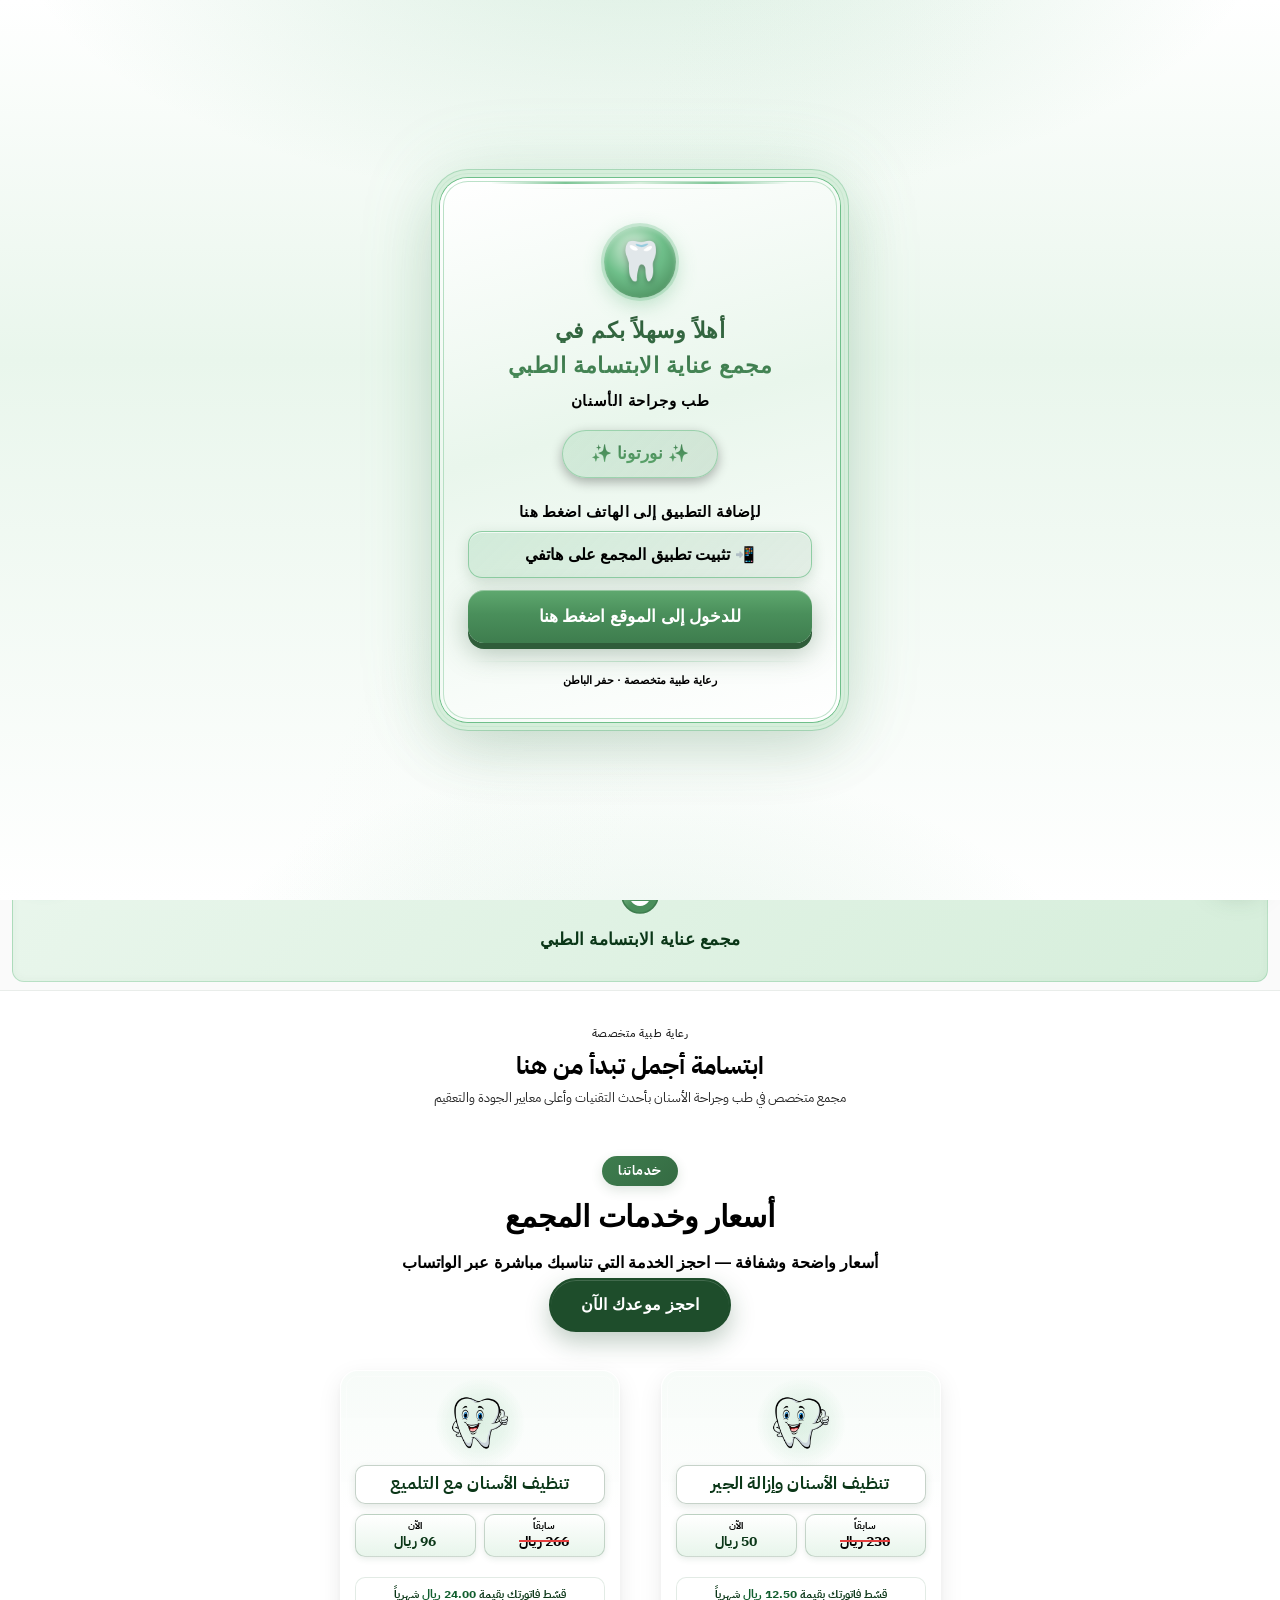
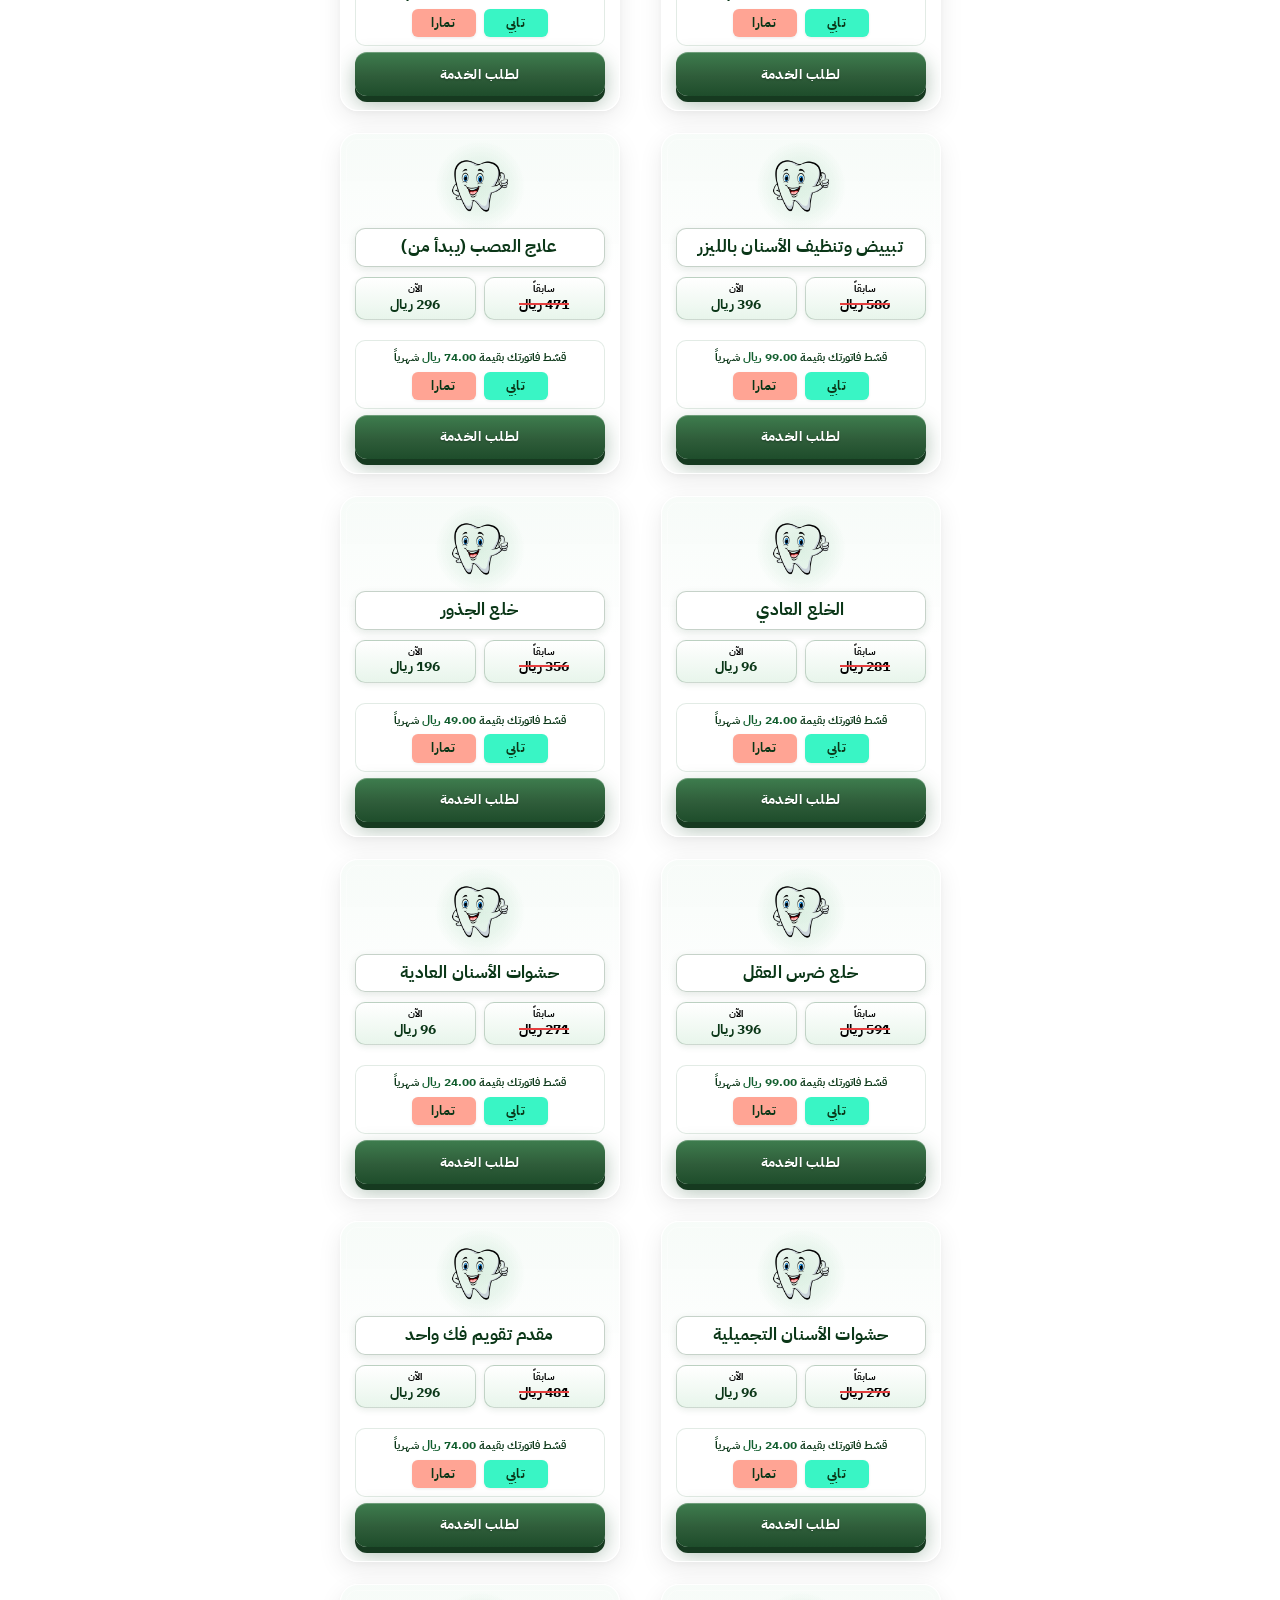
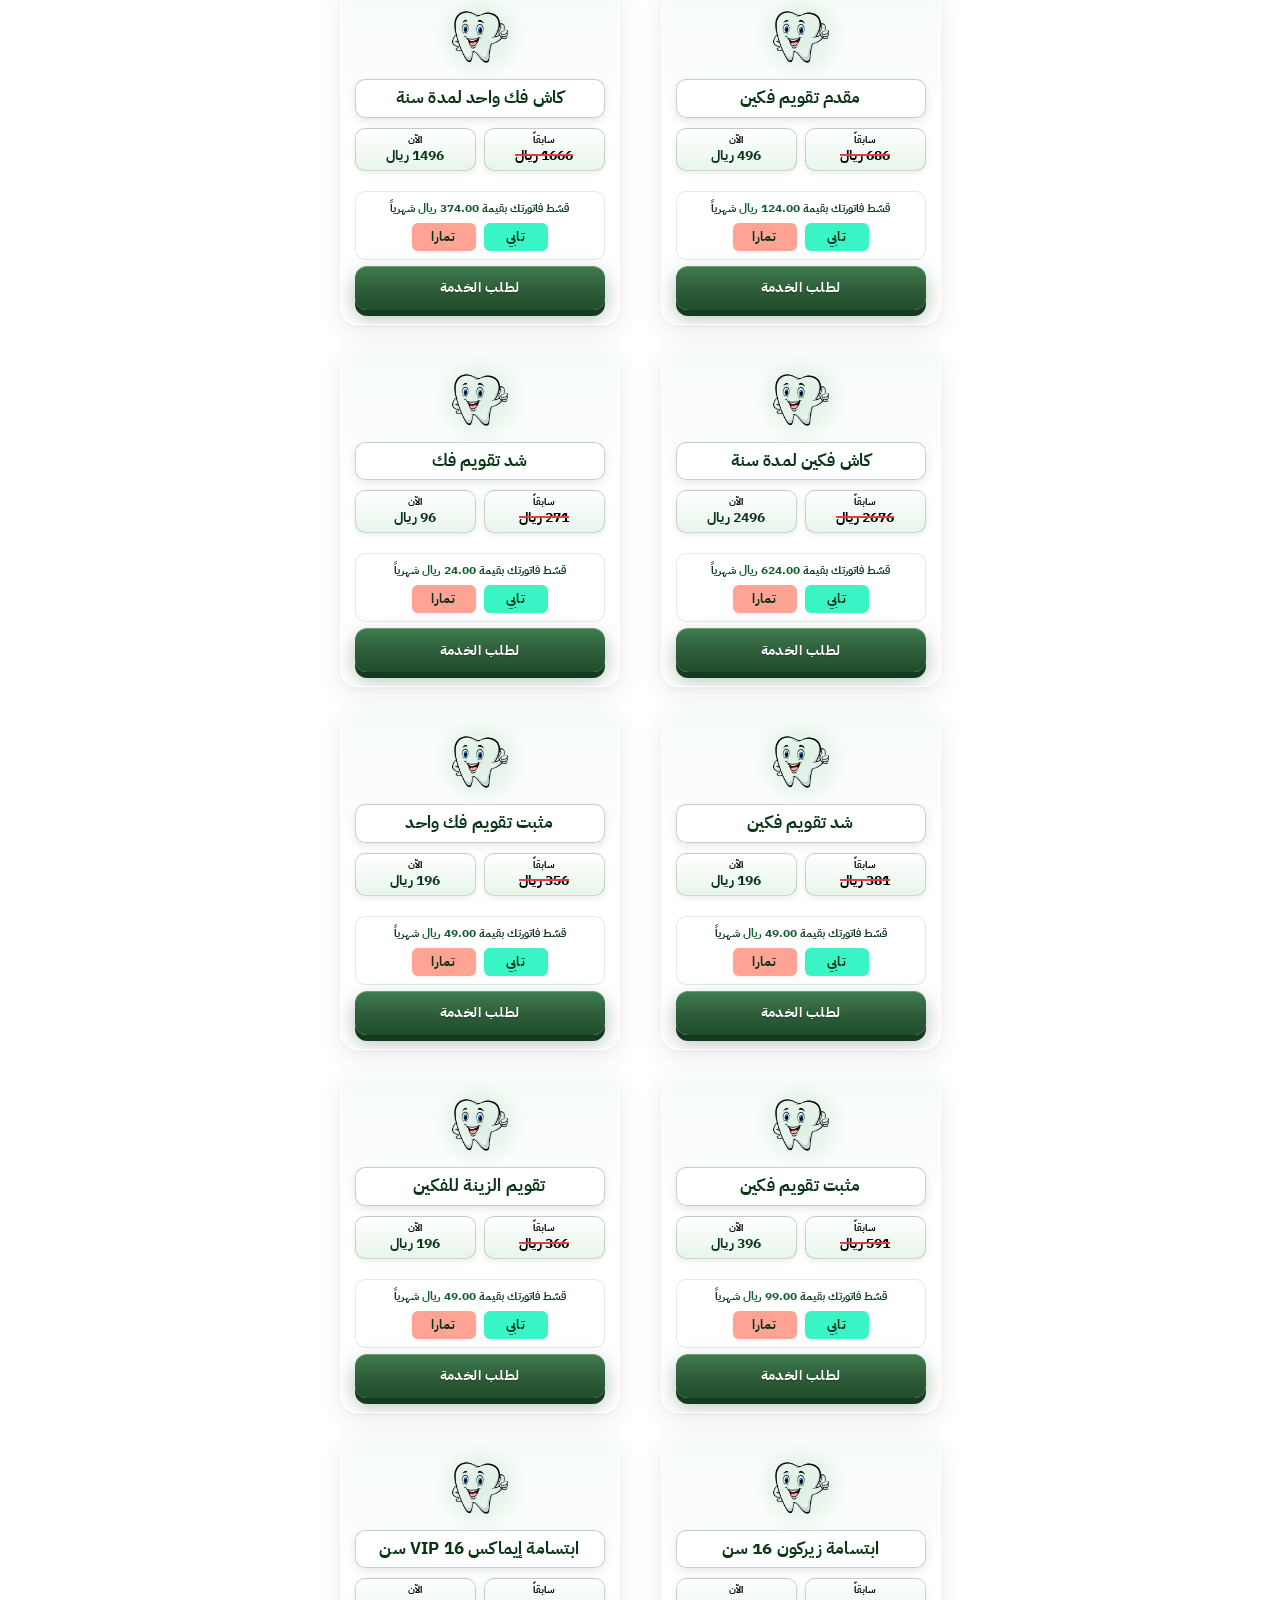
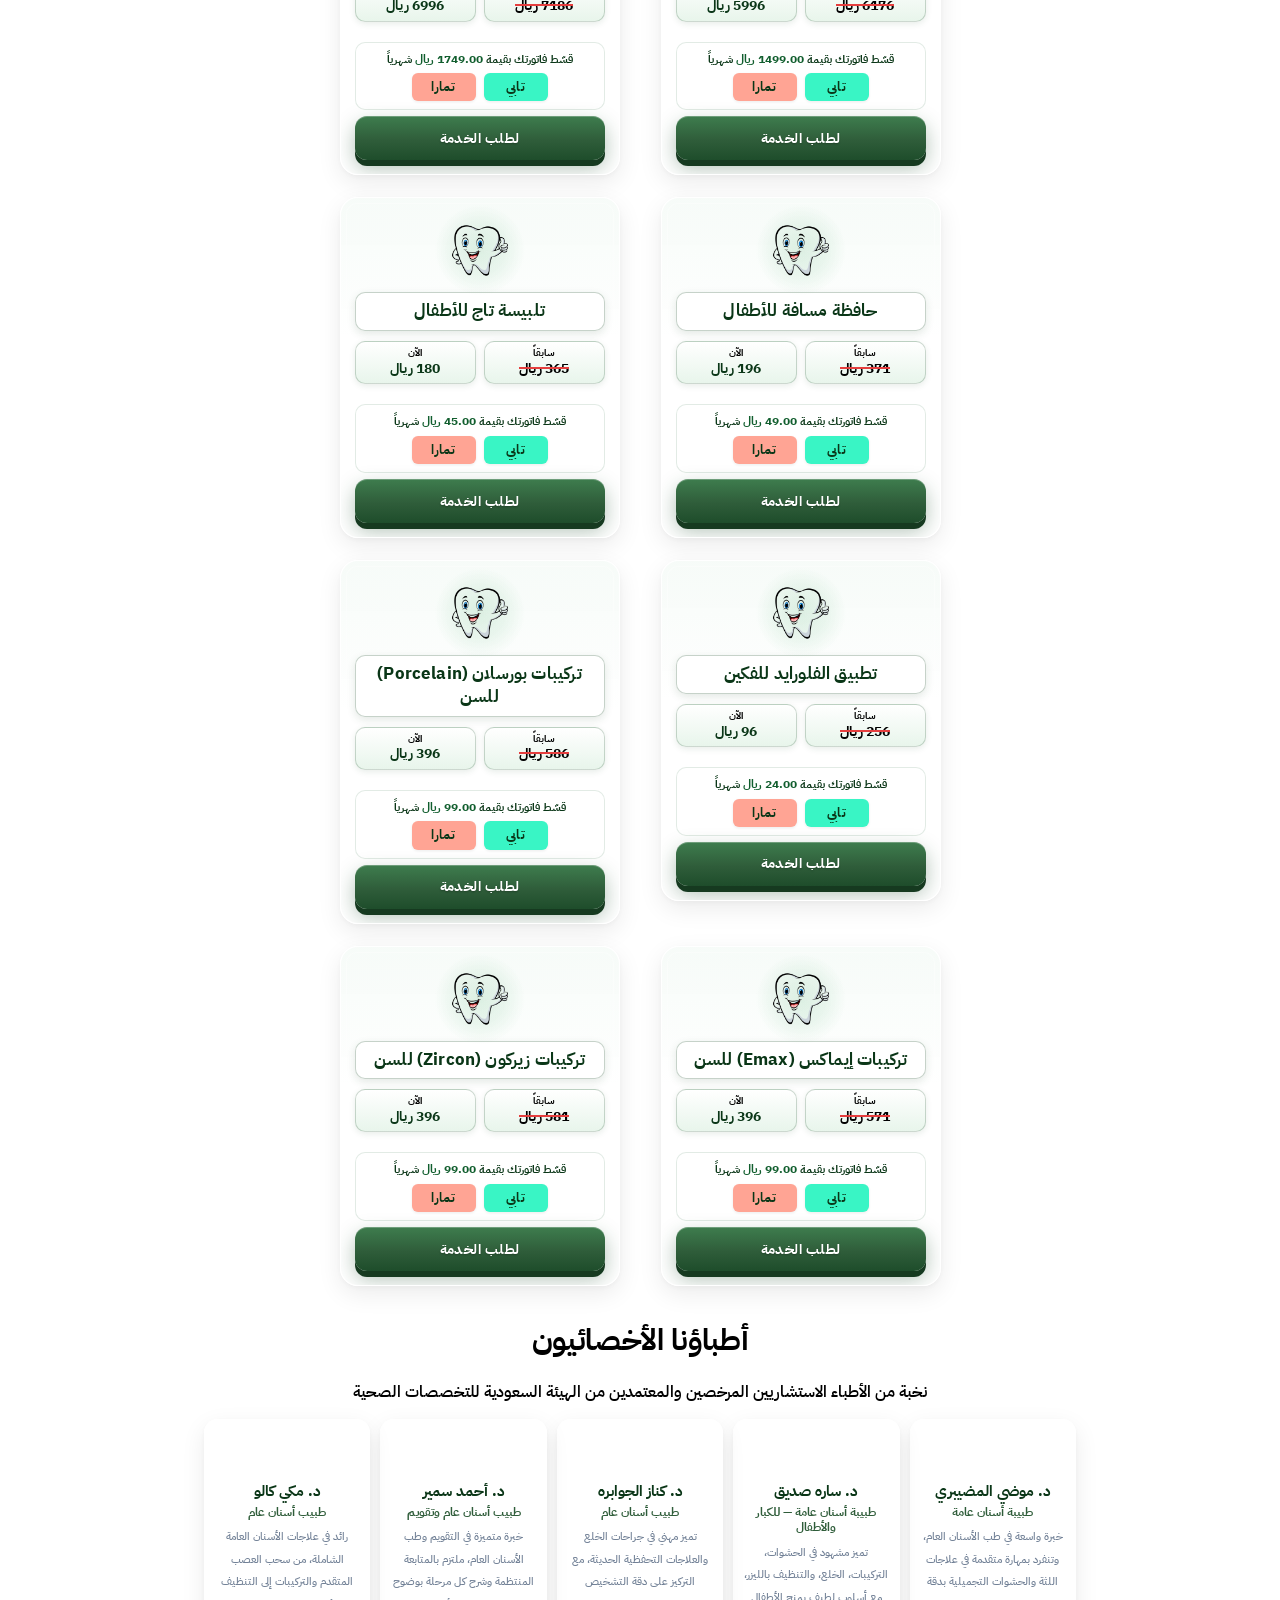
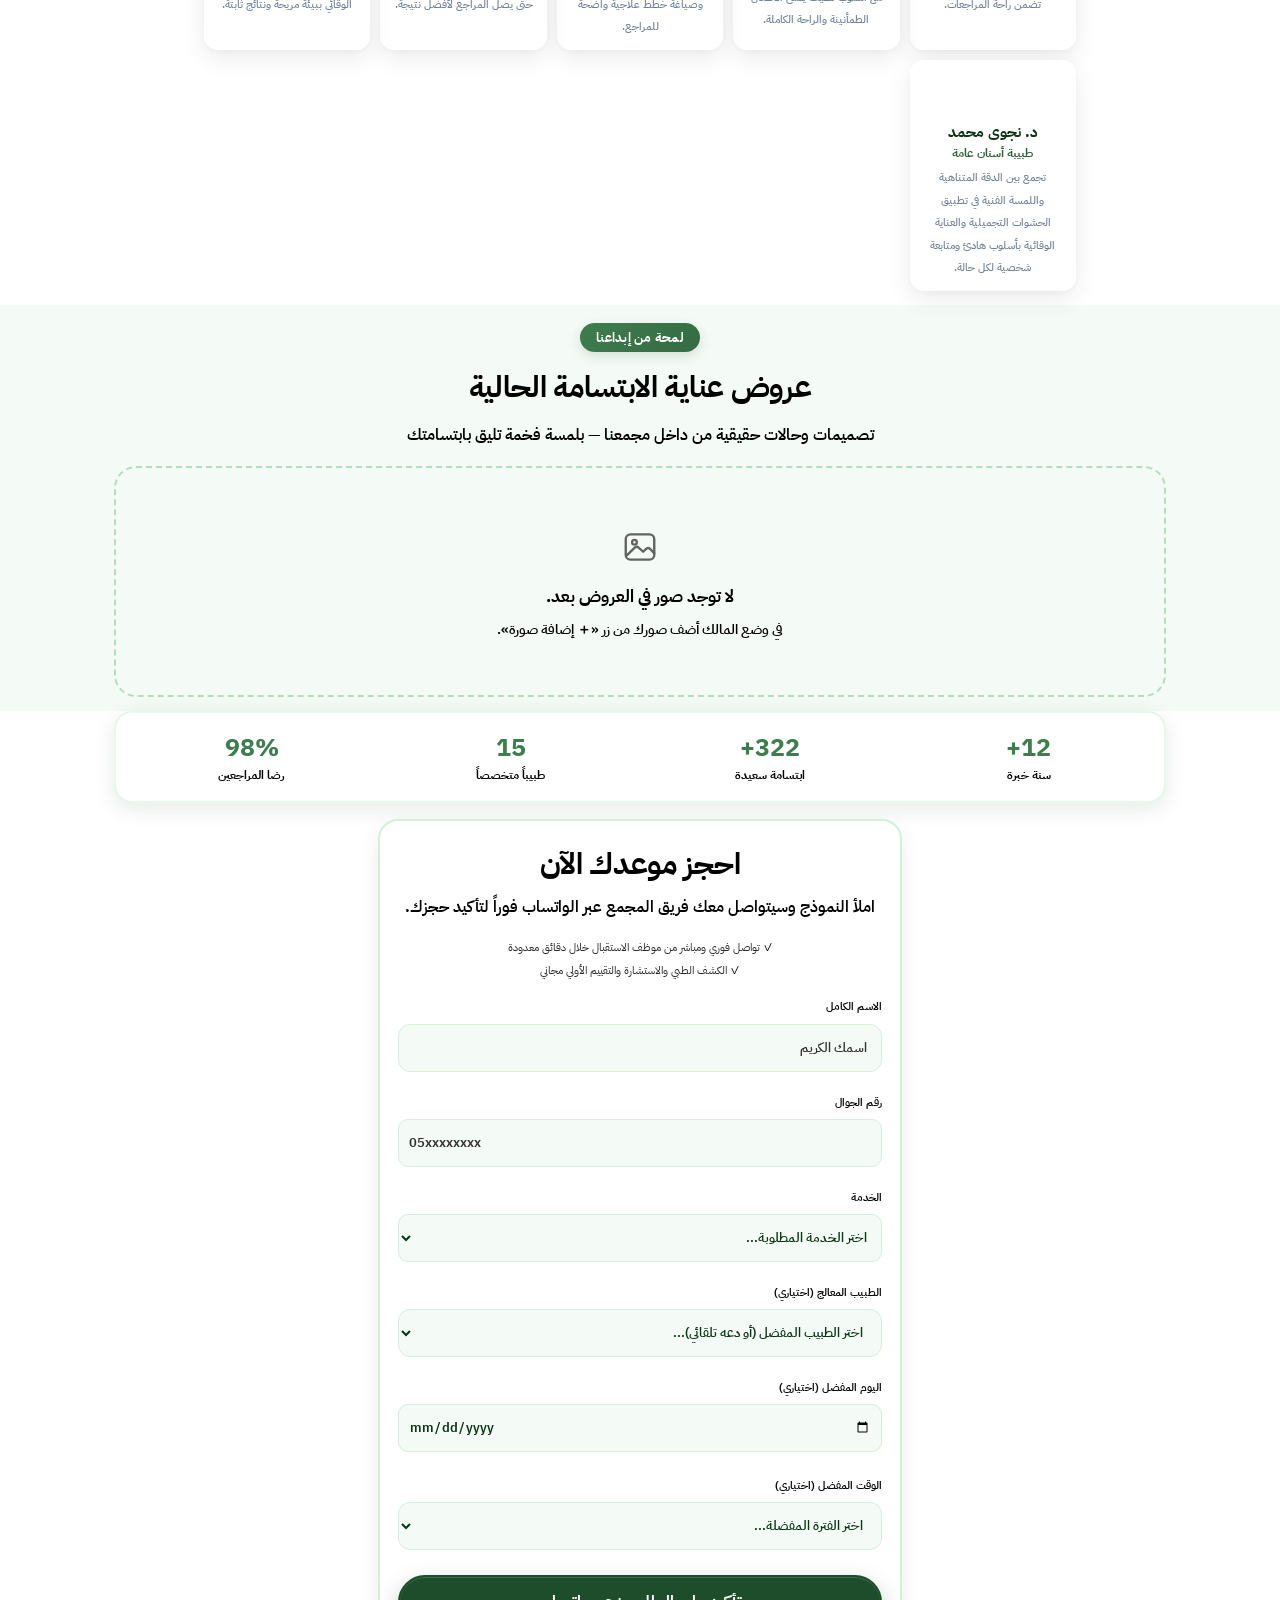
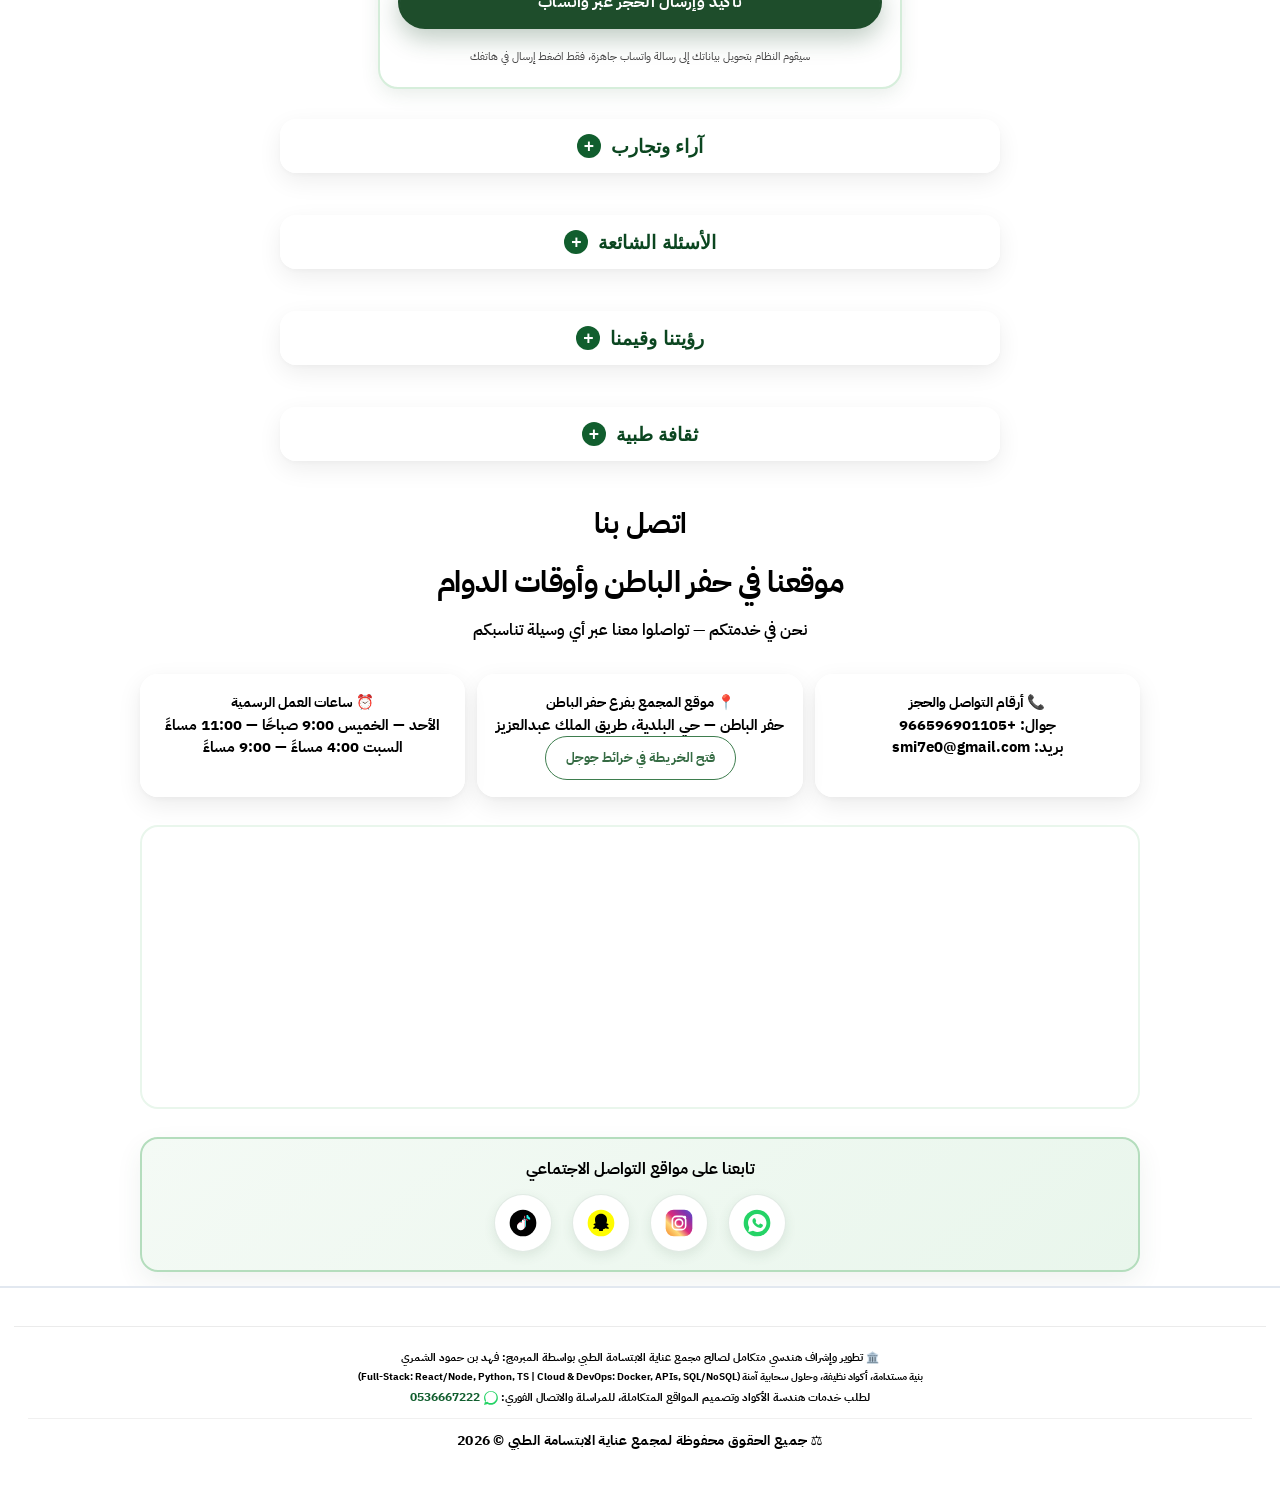
==== commit 38bbcf3c: "Update index.html" ====
--- a/index.html
+++ b/index.html
@@ -1173,14 +1173,14 @@
 
       <!-- سطر البداية الرسمية الفخمة لبصمتك البرمجية والتقنيات العميقة -->
       <p style="margin: 0 0 4px; color: #0A3617; font-size: 10.5px; font-weight: 700; line-height: 1.65; text-align: center;">
-        🏛️ تم إنجاز وتطوير هذا العمل الرقمي بالكامل برؤية وإشراف هندسي متكامل لصالح مجمع عناية الابتسامة الطبي بواسطة المبرمج: فهد بن حمود الشمري
+        🏛️ تطوير وإشراف هندسي متكامل لصالح مجمع عناية الابتسامة الطبي بواسطة المبرمج: فهد بن حمود الشمري
       </p>
       <p style="margin: 0 0 3px; color: #A0AEC0; font-size: 9.5px; font-weight: 500; line-height: 1.6; text-align: center;">
-        بنية تحتية مستدامة، أكواد نظيفة، وحلول سحابية آمنة (React, Node.js, Python, TypeScript, APIs &amp; Microservices, Docker, SQL/NoSQL, Cloud Security)
+        بنية مستدامة، أكواد نظيفة، وحلول سحابية آمنة (Full-Stack: React/Node, Python, TS | Cloud & DevOps: Docker, APIs, SQL/NoSQL)
       </p>
       <p style="margin: 0 0 10px; color: #0A3617; font-size: 10.5px; font-weight: 800; line-height: 1.65; text-align: center;">
-        لطلب خدمات هندسة الأكواد، أو تصميم المواقع المتكاملة (الثابتة والديناميكية)، للمراسلة والاتصال الفوري:
-        <a href="https://wa.me/966536667222?text=%D8%A7%D9%84%D8%B3%D9%84%D8%A7%D9%85%20%D8%B9%D9%84%D9%8A%D9%83%D9%85%20%D9%88%D8%B1%D8%AD%D9%85%D8%A9%20%D8%A7%D9%84%D9%84%D9%87%20%D9%88%D8%A8%D8%B1%D9%83%D8%A7%D8%AA%D9%87%D8%8C%20%D8%A3%D8%B1%D8%BA%D8%A8%20%D8%A8%D8%A7%D9%84%D8%AA%D9%88%D8%A7%D8%B5%D9%84%20%D8%A8%D8%AE%D8%B5%D9%88%D8%B5%20%D8%AE%D8%AF%D9%85%D8%A7%D8%AA%20%D8%AA%D8%B5%D9%85%D9%8A%D9%85%20%D9%88%D8%AA%D8%B7%D9%88%D9%8A%D8%B1%20%D8%A7%D9%84%D9%85%D9%88%D8%A7%D9%82%D8%B9" target="_blank" rel="noopener noreferrer" style="display: inline-flex; align-items: center; gap: 4px; color: #115E2E; font-weight: 800; text-decoration: none; vertical-align: middle;">
+        لطلب خدمات هندسة الأكواد وتصميم المواقع المتكاملة، للمراسلة والاتصال الفوري:
+        <a href="https://wa.me" target="_blank" rel="noopener noreferrer" style="display: inline-flex; align-items: center; gap: 4px; color: #115E2E; font-size: 12px; font-weight: 900; text-decoration: none; vertical-align: middle;">
           <svg viewBox="0 0 24 24" width="14" height="14" fill="#25D366" style="flex-shrink:0"><path d="M.057 24l1.687-6.163c-1.041-1.804-1.588-3.849-1.587-5.946C.06 5.348 5.397 0 11.917 0c3.161.001 6.132 1.233 8.367 3.47 2.235 2.237 3.463 5.211 3.46 8.375-.003 6.56-5.338 11.907-11.86 11.907-2.004-.001-3.973-.509-5.731-1.474L0 24zm6.59-4.846c1.657.983 3.283 1.517 4.974 1.519 5.432 0 9.851-4.388 9.854-9.782.002-2.613-1.013-5.074-2.859-6.924C16.73 2.116 14.283 1.1 11.918 1.1 6.52 1.1 2.137 5.49 2.135 10.884c-.001 1.73.466 3.424 1.353 4.928l-.995 3.635 3.73-.974z"/></svg>
           0536667222
         </a>
--- a/style.css
+++ b/style.css
@@ -484,11 +484,18 @@
   max-width: 720px;
   margin: 0 auto 14px;
   text-align: center;
-  background: #FFFFFF;
-  border: 1.5px solid rgba(47, 93, 58, 0.12);
+  background: rgba(255, 255, 255, 0.85);
+  backdrop-filter: blur(10px) saturate(1.1);
+  -webkit-backdrop-filter: blur(10px) saturate(1.1);
+  border: 1px solid rgba(255, 255, 255, 0.55);
   border-radius: 16px;
-  box-shadow: 0 4px 14px rgba(47, 93, 58, 0.06);
+  box-shadow: 0 8px 24px rgba(0, 0, 0, 0.07), 0 2px 6px rgba(0, 0, 0, 0.03);
   padding: 4px 8px;
+  transition: transform 0.3s ease, box-shadow 0.3s ease, background 0.3s ease;
+}
+.section-fold:hover {
+  background: rgba(255, 255, 255, 0.94);
+  box-shadow: 0 10px 26px rgba(0, 0, 0, 0.1);
 }
 
 .section-fold > summary.section-toggle {
@@ -2321,23 +2328,27 @@
   margin: 0 auto !important;
   border-radius: 18px !important;
   overflow: hidden !important;
-  background:
-    linear-gradient(165deg, #E8F5EB 0%, #C8E6D0 40%, #A8D5B5 100%) !important;
+  background: rgba(255, 255, 255, 0.85) !important;
+  backdrop-filter: blur(12px) saturate(1.15) !important;
+  -webkit-backdrop-filter: blur(12px) saturate(1.15) !important;
+  border: 1px solid rgba(255, 255, 255, 0.55) !important;
   box-shadow:
-    0 4px 16px rgba(30, 77, 43, 0.14),
-    0 0 0 1.5px rgba(30, 77, 43, 0.18),
-    inset 0 1px 0 rgba(255, 255, 255, 0.55) !important;
+    0 8px 24px rgba(0, 0, 0, 0.08),
+    0 2px 6px rgba(0, 0, 0, 0.04) !important;
   transition:
     transform 0.35s cubic-bezier(0.22, 1, 0.36, 1),
-    box-shadow 0.35s ease !important;
+    box-shadow 0.35s ease,
+    background 0.35s ease,
+    border-color 0.35s ease !important;
 }
 
 .premium-card:hover {
-  transform: translateY(-5px) !important;
+  transform: translateY(-6px) !important;
+  background: rgba(255, 255, 255, 0.94) !important;
+  border-color: rgba(255, 255, 255, 0.75) !important;
   box-shadow:
-    0 12px 28px rgba(30, 77, 43, 0.22),
-    0 0 0 2px rgba(30, 77, 43, 0.25),
-    inset 0 1px 0 rgba(255, 255, 255, 0.6) !important;
+    0 14px 32px rgba(0, 0, 0, 0.12),
+    0 4px 10px rgba(0, 0, 0, 0.06) !important;
 }
 
 .premium-card::before {
@@ -2345,7 +2356,7 @@
   position: absolute !important;
   inset: 5px !important;
   border-radius: 11px !important;
-  border: 1px solid rgba(30, 77, 43, 0.08) !important;
+  border: 1px solid rgba(255, 255, 255, 0.35) !important;
   pointer-events: none !important;
   z-index: 3 !important;
 }
@@ -2932,12 +2943,20 @@
   margin: 0 auto !important;
 }
 .doctor-card {
-  background: #FFFFFF !important;
-  border: 1.5px solid rgba(47, 93, 58, 0.12) !important;
+  background: rgba(255, 255, 255, 0.85) !important;
+  backdrop-filter: blur(10px) saturate(1.1) !important;
+  -webkit-backdrop-filter: blur(10px) saturate(1.1) !important;
+  border: 1px solid rgba(255, 255, 255, 0.55) !important;
   border-radius: 14px !important;
   padding: 12px 10px !important;
   text-align: center !important;
-  box-shadow: 0 3px 10px rgba(47, 93, 58, 0.06) !important;
+  box-shadow: 0 8px 24px rgba(0, 0, 0, 0.08), 0 2px 6px rgba(0, 0, 0, 0.04) !important;
+  transition: transform 0.3s ease, box-shadow 0.3s ease, background 0.3s ease !important;
+}
+.doctor-card:hover {
+  transform: translateY(-4px) !important;
+  background: rgba(255, 255, 255, 0.94) !important;
+  box-shadow: 0 12px 28px rgba(0, 0, 0, 0.11) !important;
 }
 .doctor-card h3 {
   font-size: 0.92rem !important;
@@ -2995,3 +3014,47 @@
   padding-top: 8px !important;
   padding-bottom: 8px !important;
 }
+
+
+/* ===== زجاج فخم موحّد لجميع البطاقات ===== */
+.service-card,
+.review-card,
+.faq-item,
+.tip-card,
+.offer-card,
+.catalog-card,
+.hours-card,
+.map-card,
+.social-card,
+.contact-card {
+  background: rgba(255, 255, 255, 0.85) !important;
+  backdrop-filter: blur(12px) saturate(1.15) !important;
+  -webkit-backdrop-filter: blur(12px) saturate(1.15) !important;
+  border: 1px solid rgba(255, 255, 255, 0.55) !important;
+  box-shadow:
+    0 8px 24px rgba(0, 0, 0, 0.08),
+    0 2px 6px rgba(0, 0, 0, 0.04) !important;
+  transition:
+    transform 0.35s cubic-bezier(0.22, 1, 0.36, 1),
+    box-shadow 0.35s ease,
+    background 0.35s ease !important;
+}
+
+.service-card:hover,
+.review-card:hover,
+.faq-item:hover,
+.tip-card:hover,
+.offer-card:hover,
+.catalog-card:hover {
+  transform: translateY(-5px) !important;
+  background: rgba(255, 255, 255, 0.94) !important;
+  box-shadow:
+    0 14px 32px rgba(0, 0, 0, 0.12),
+    0 4px 10px rgba(0, 0, 0, 0.06) !important;
+}
+
+/* إلغاء الأطر الخضراء السميكة على أغلفة البطاقات */
+.service-card-wrap > .premium-card,
+.premium-card {
+  outline: none !important;
+}
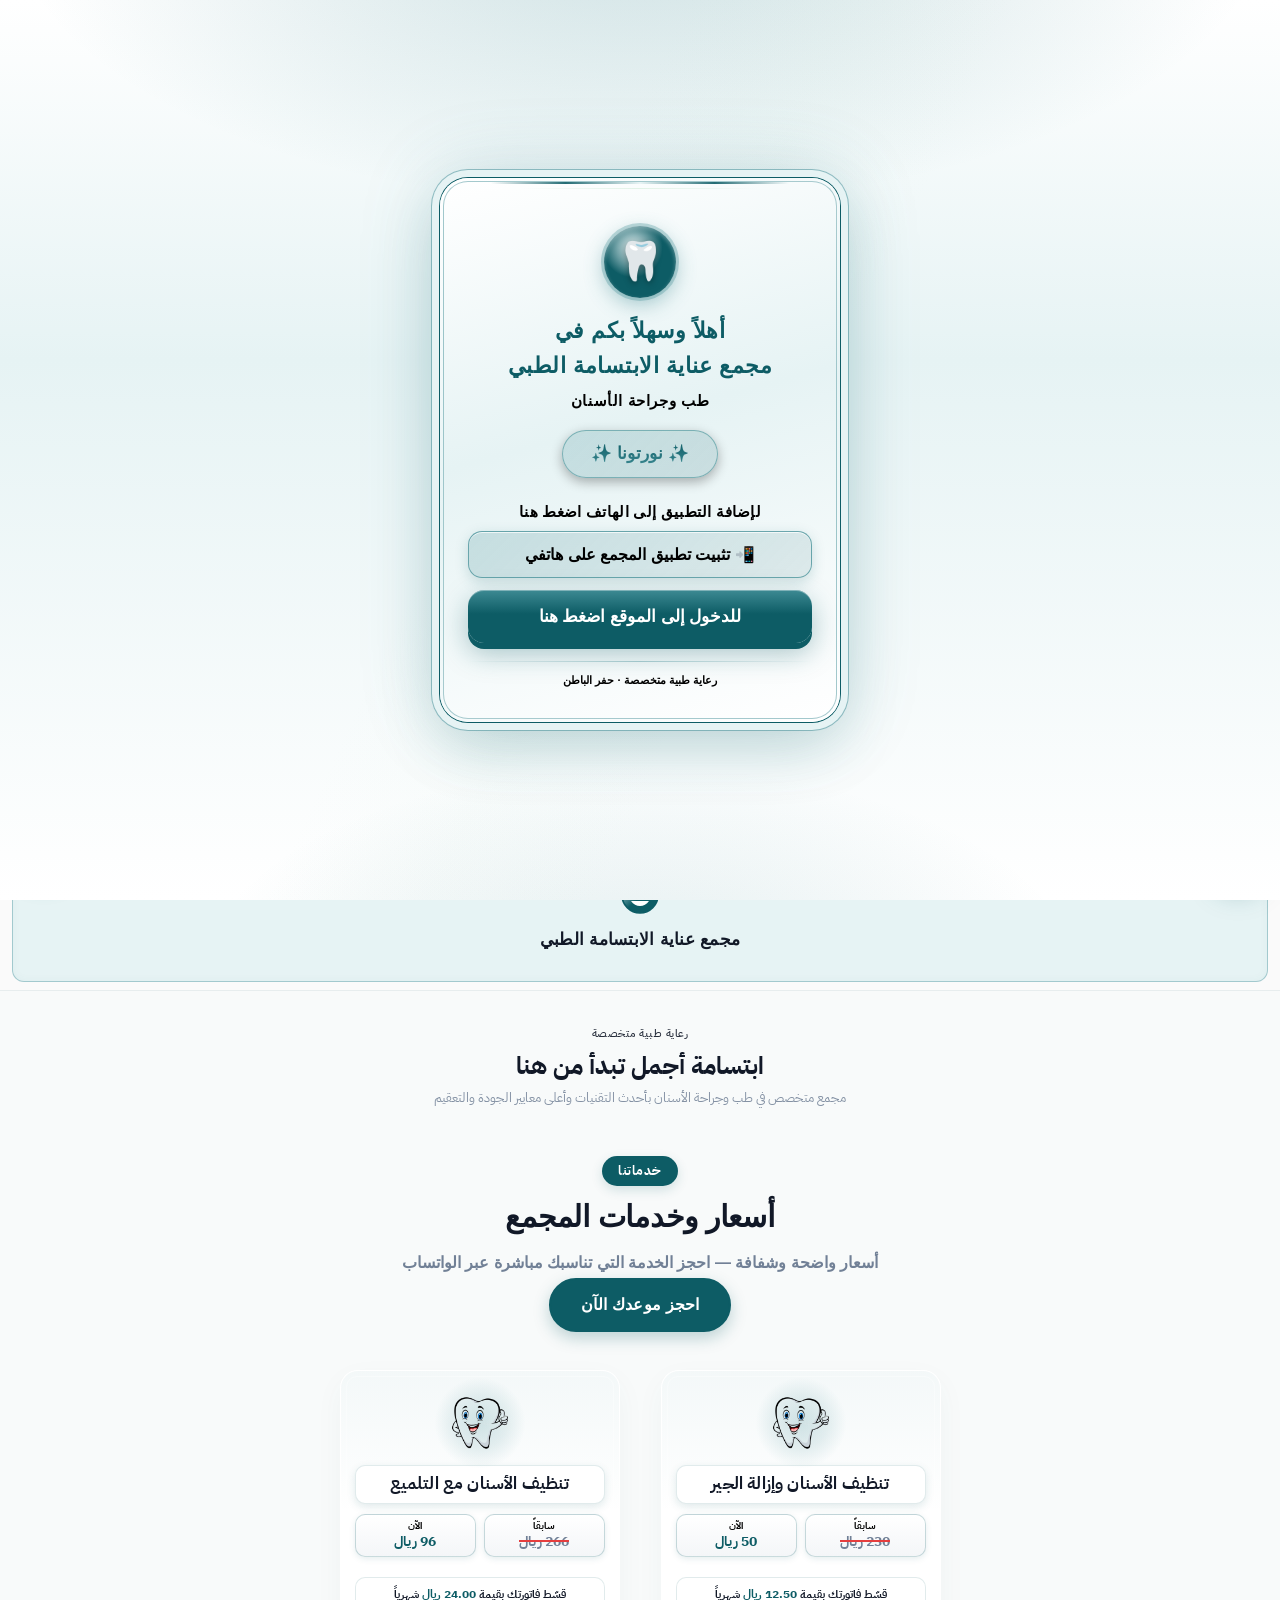
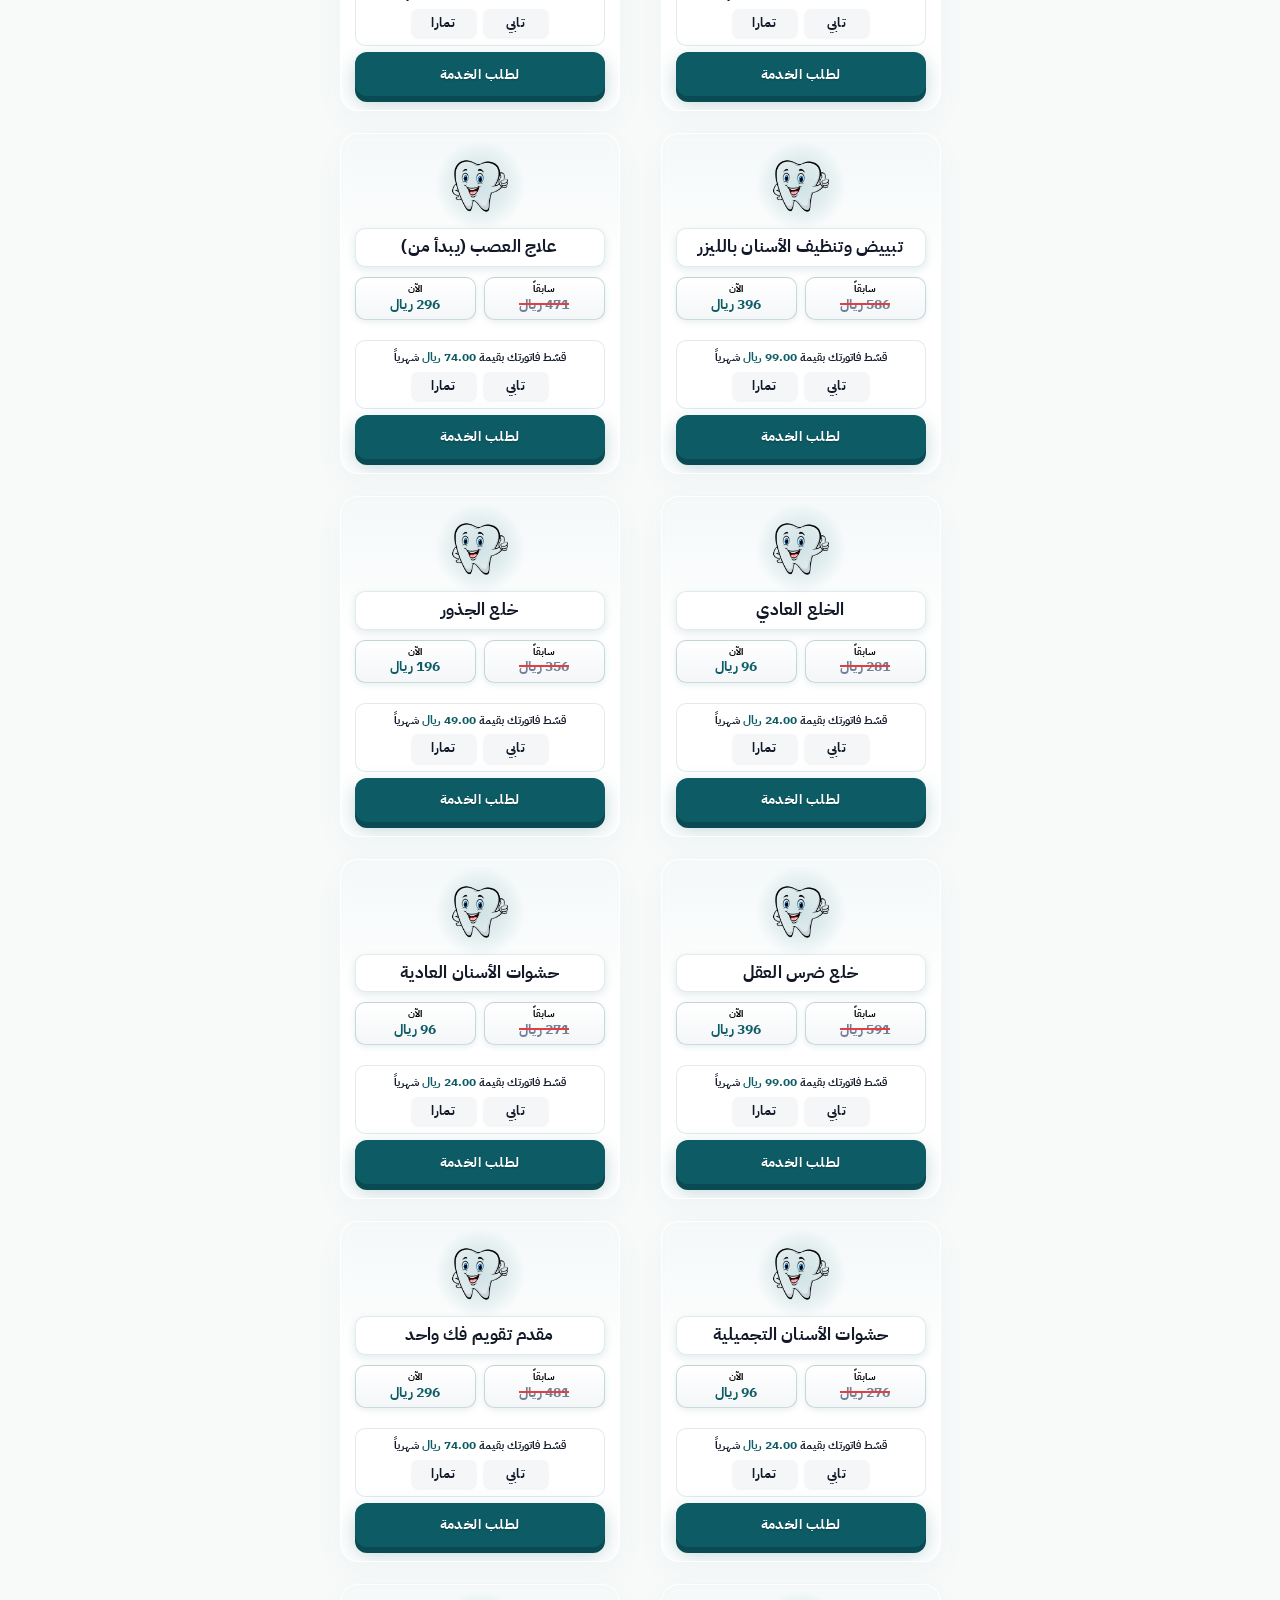
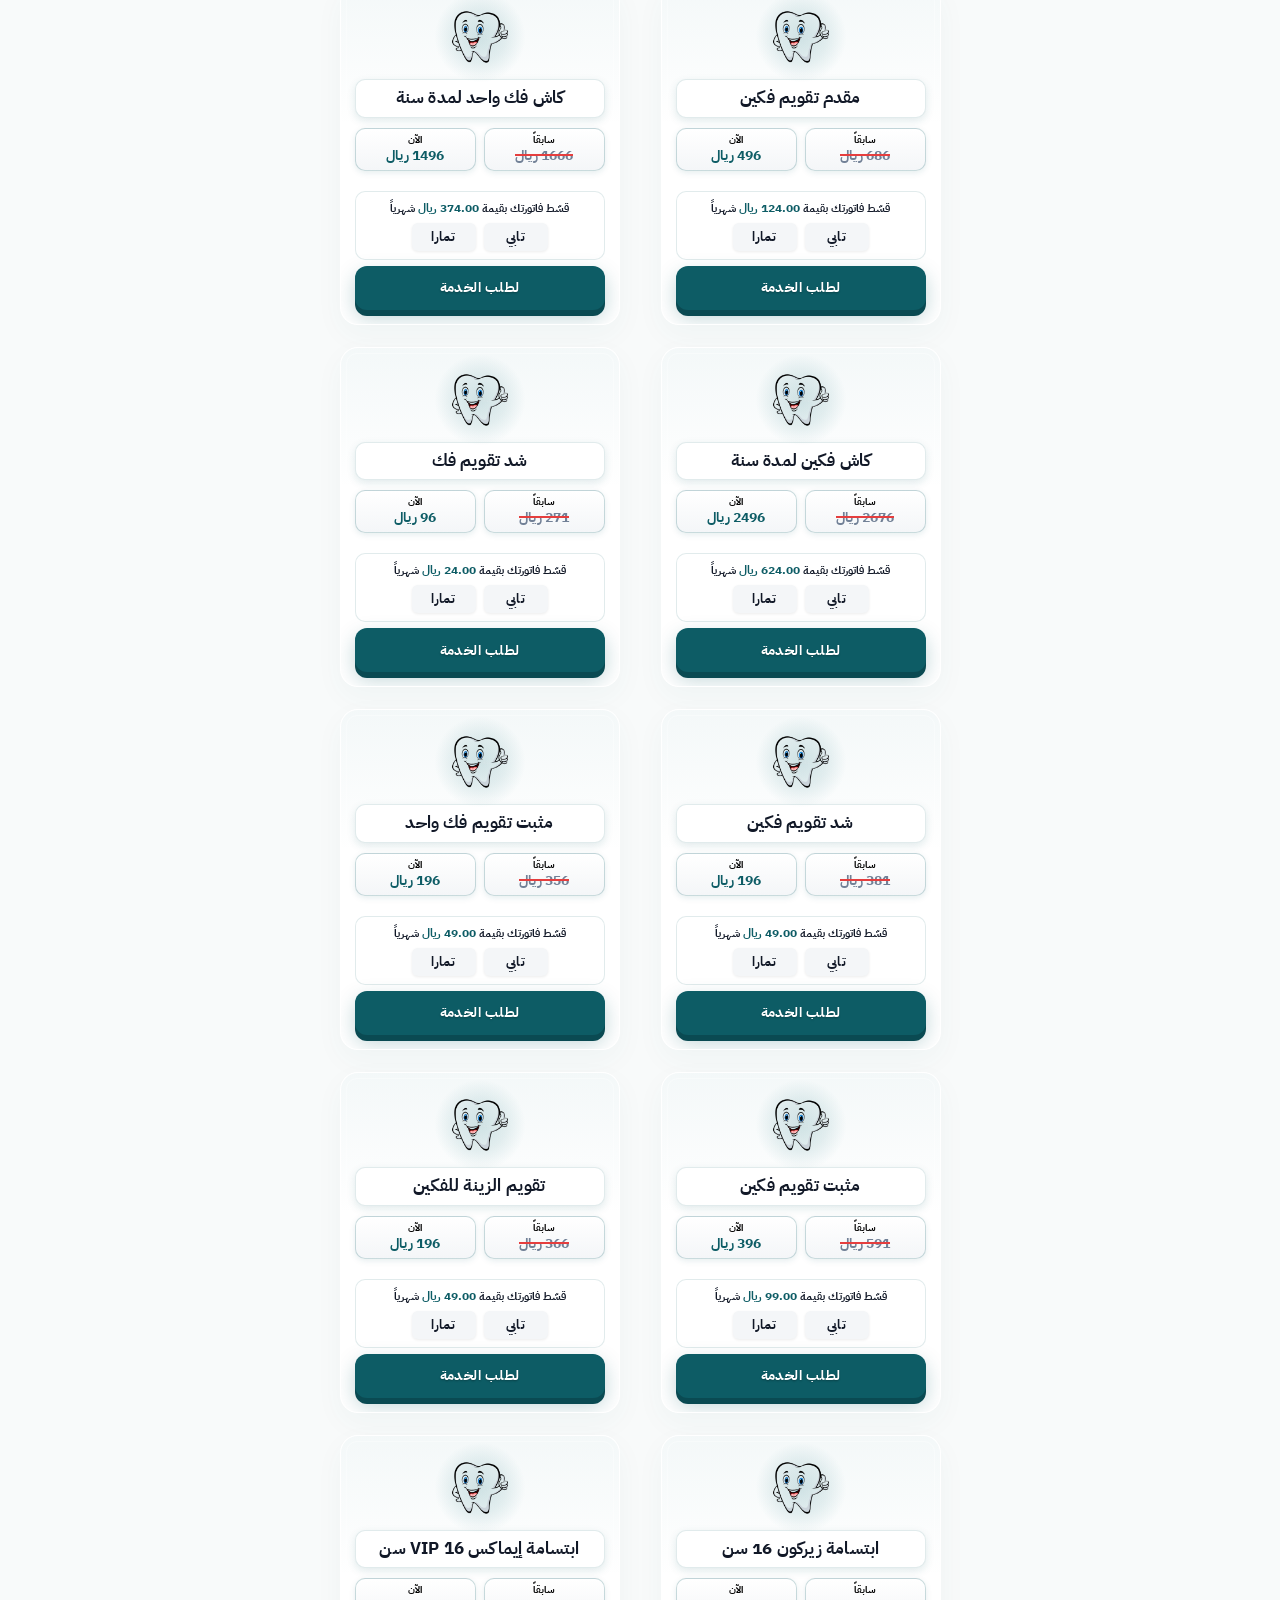
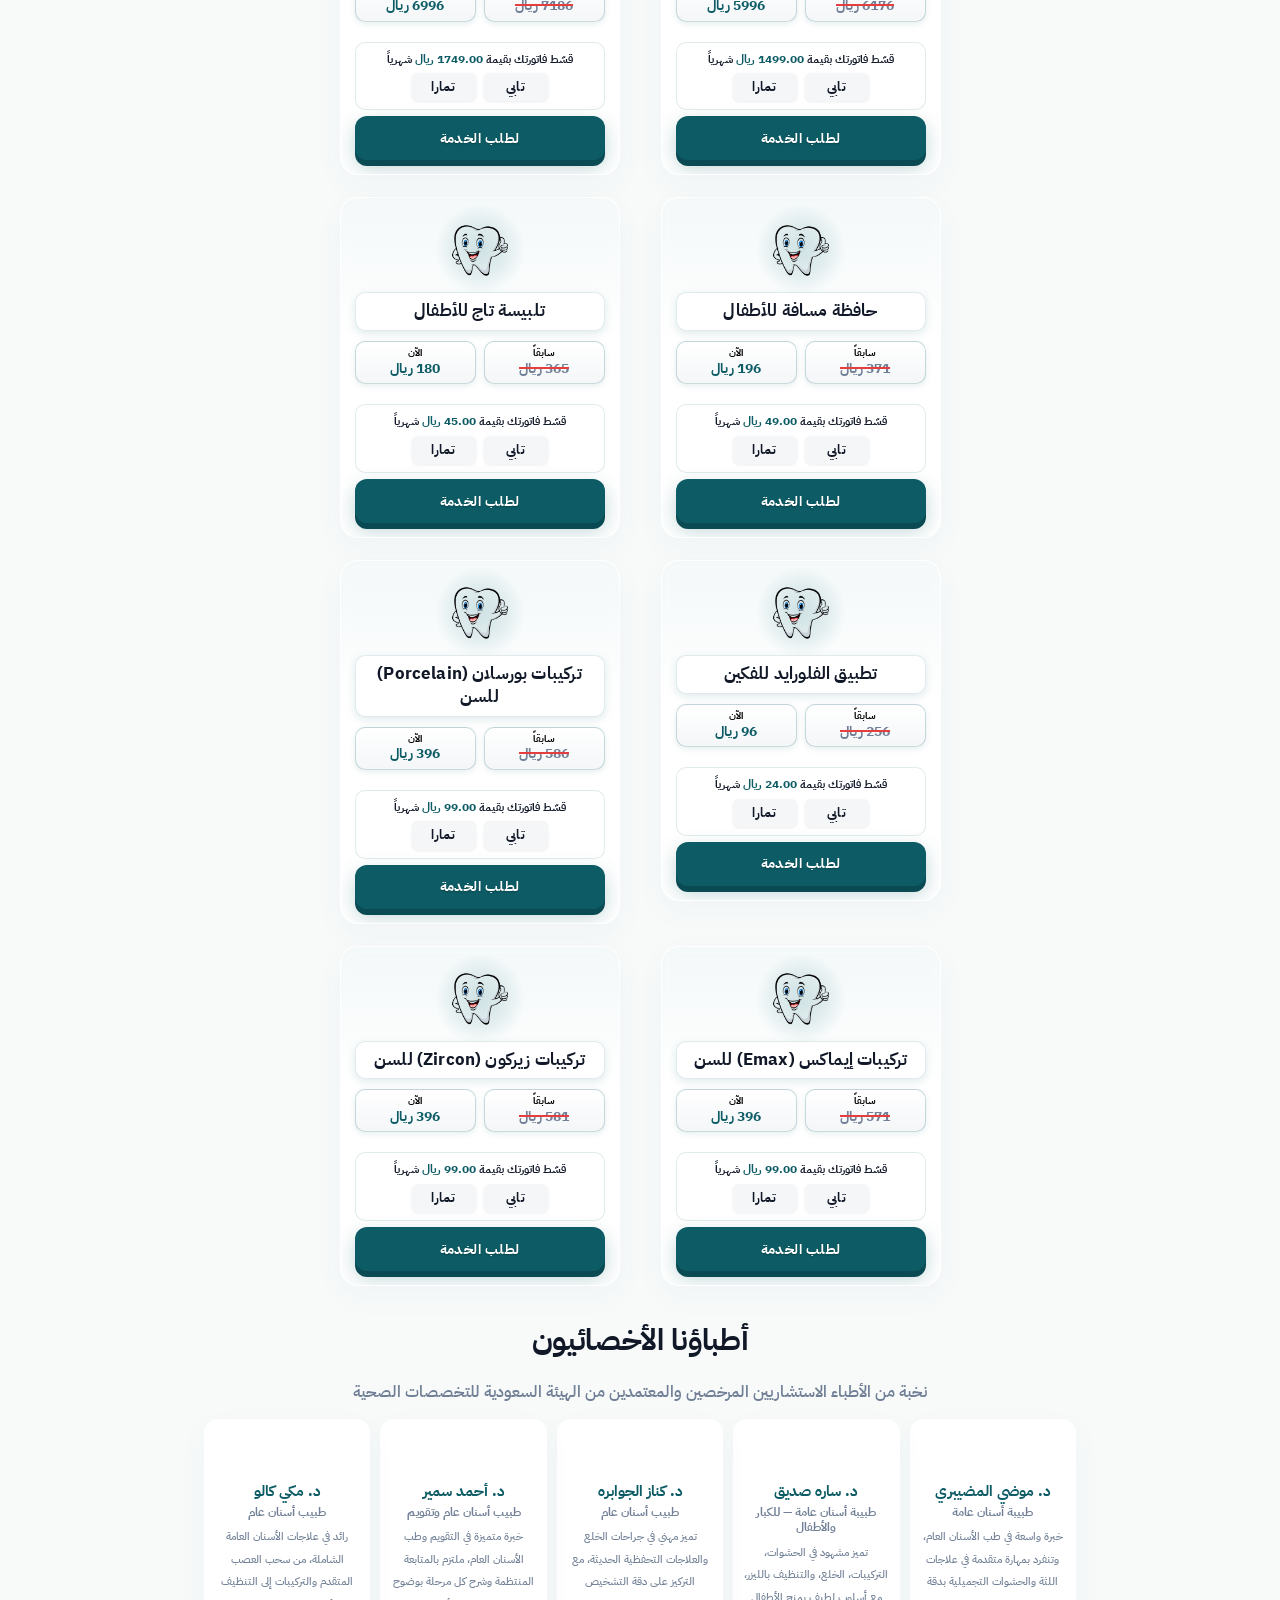
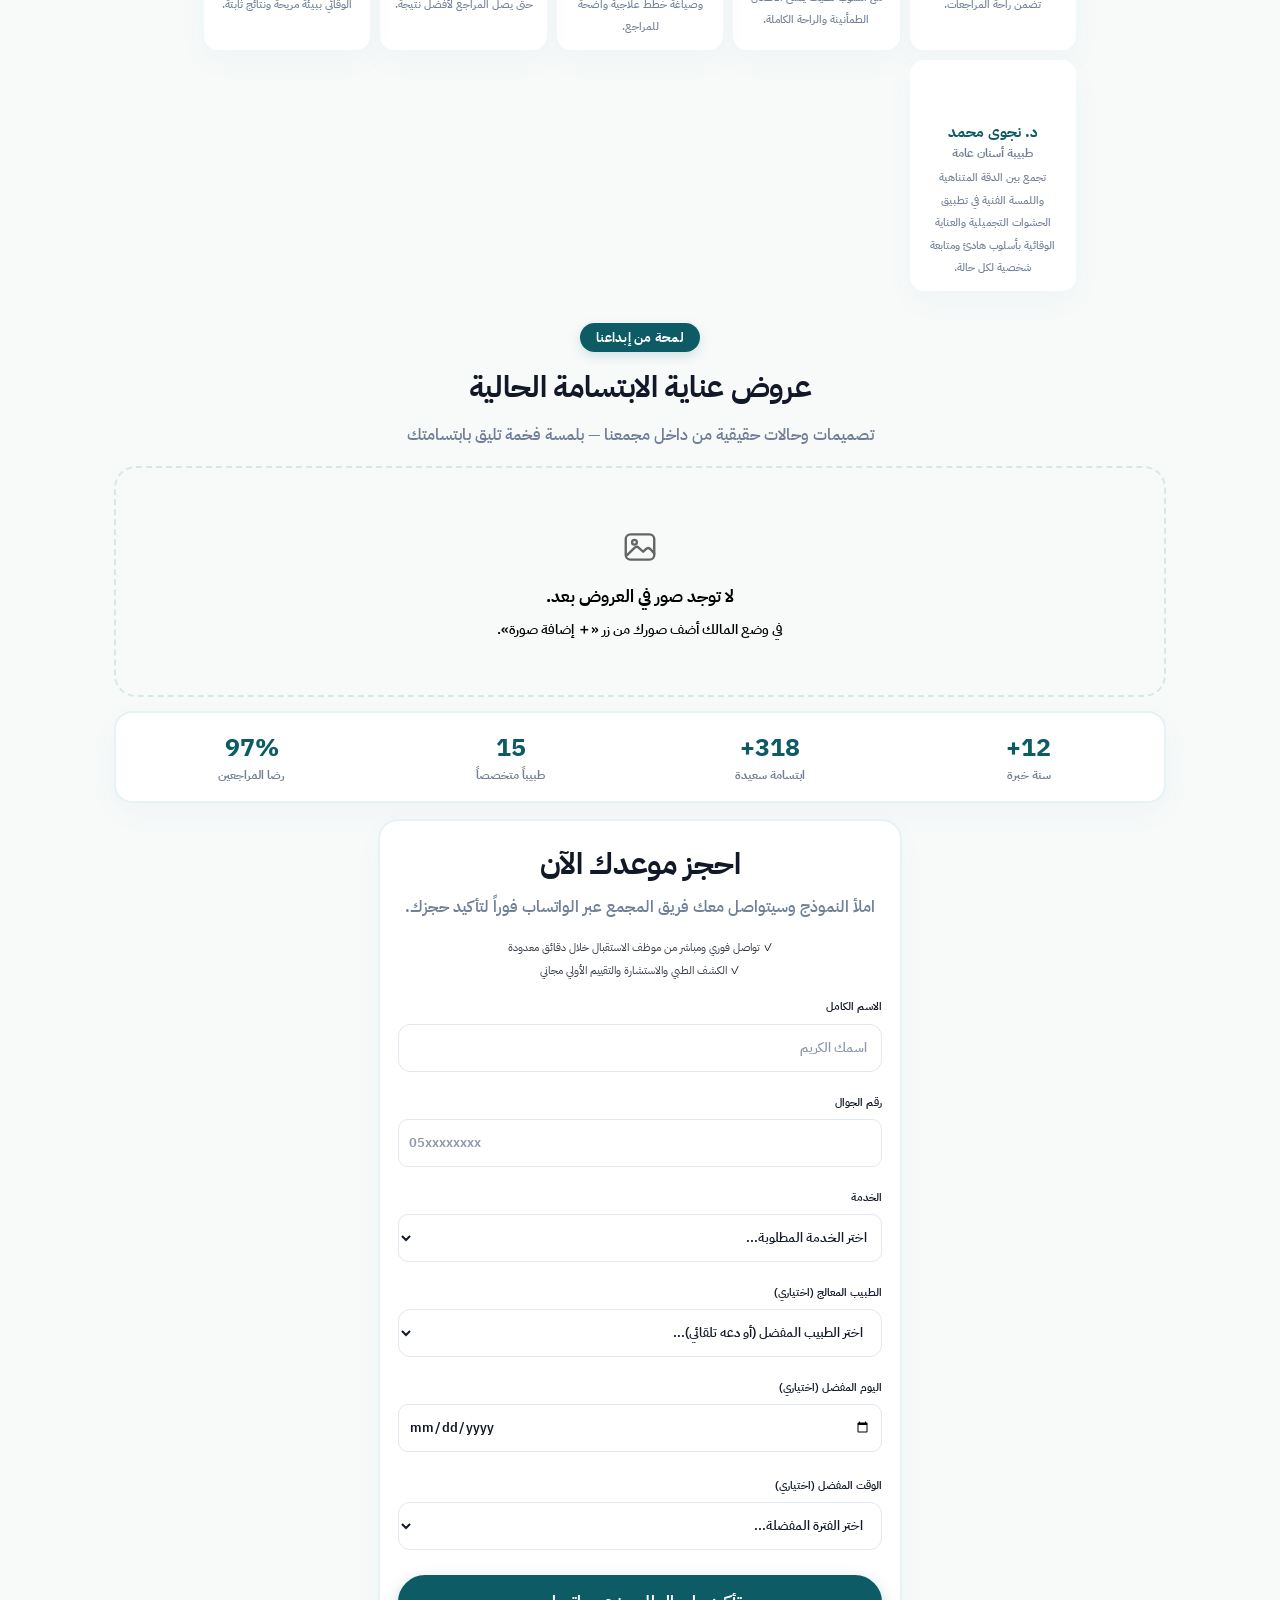
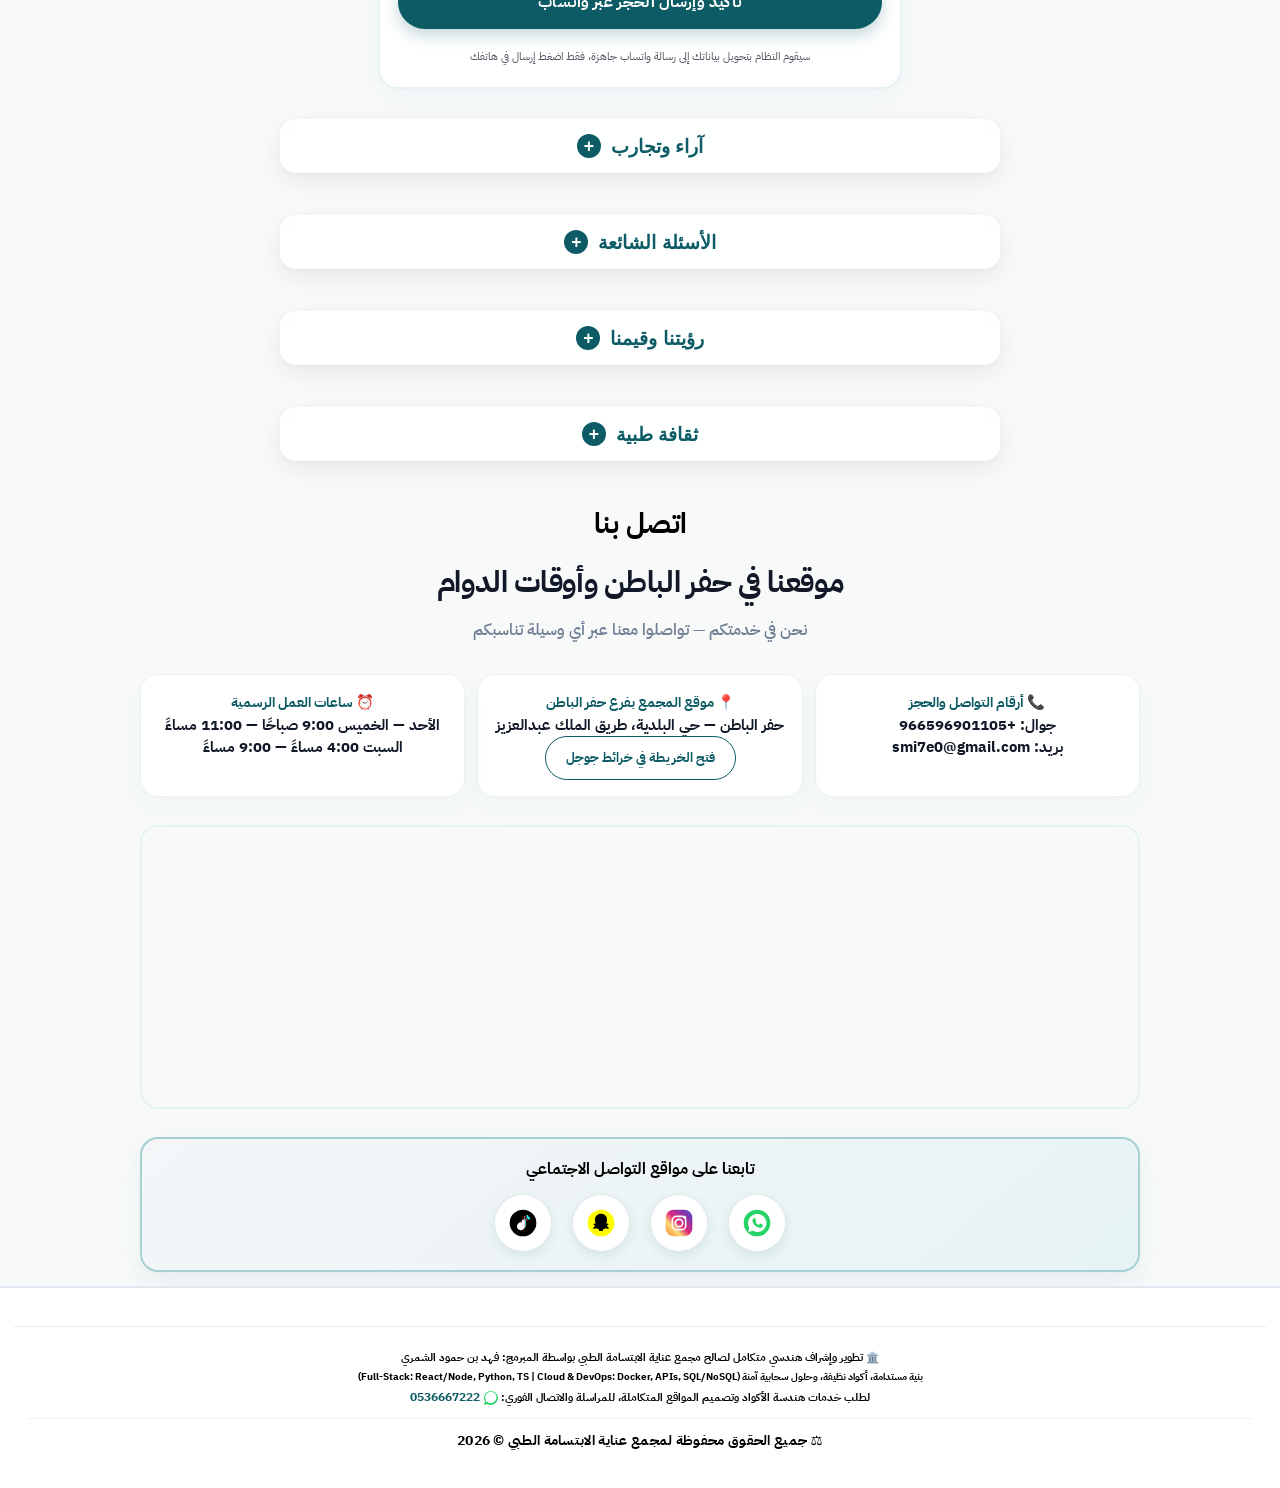
==== commit 0bd315cc: "Add files via upload" ====
--- a/index.html
+++ b/index.html
@@ -4,7 +4,7 @@
   <meta charset="UTF-8">
   <meta name="viewport" content="width=device-width, initial-scale=1.0, viewport-fit=cover">
   <meta name="description" content="مجمع عناية الابتسامة الطبي - لطب وجراحة الأسنان في حفر الباطن">
-  <meta name="theme-color" content="#3E7D4E">
+  <meta name="theme-color" content="#0D5C65">
   <meta name="mobile-web-app-capable" content="yes">
   <meta name="apple-mobile-web-app-capable" content="yes">
   <meta name="apple-mobile-web-app-status-bar-style" content="black-translucent">
@@ -27,7 +27,7 @@
     rel="stylesheet"
   >
 
-  <link rel="stylesheet" href="style.css?v=117">
+  <link rel="stylesheet" href="style.css?v=121">
 </head>
 
 <body>
@@ -42,11 +42,11 @@
       align-items:center;
       justify-content:center;
       padding:18px;
-      background:#F4FAF5;
+      background:#F8FAFA;
       background-image:
-        radial-gradient(ellipse 90% 60% at 50% -10%, rgba(111,191,138,0.28) 0%, transparent 55%),
-        radial-gradient(ellipse 70% 50% at 50% 110%, rgba(111,191,138,0.16) 0%, transparent 50%),
-        linear-gradient(180deg, #FFFFFF 0%, #E9F6EC 40%, #FFFFFF 100%);
+        radial-gradient(ellipse 90% 60% at 50% -10%, rgba(61,138,147,0.28) 0%, transparent 55%),
+        radial-gradient(ellipse 70% 50% at 50% 110%, rgba(61,138,147,0.16) 0%, transparent 50%),
+        linear-gradient(180deg, #FFFFFF 0%, #E6F3F4 40%, #FFFFFF 100%);
       overflow:hidden;
     "
   >
@@ -77,29 +77,29 @@
 
       <div
         style="
-          background:linear-gradient(160deg,#FFFFFF 0%,#E9F6EC 50%,#FFFFFF 100%);
+          background:linear-gradient(160deg,#FFFFFF 0%,#E6F3F4 50%,#FFFFFF 100%);
           border-radius:28px;
           padding:3px;
           box-shadow:
-            0 0 0 1px #6FBF8A,
-            0 0 0 4px #D6EEDB,
-            0 0 0 5px #C9E8D1,
-            0 0 0 8px #D6EEDB,
-            0 0 0 9px rgba(111,191,138,0.5),
-            0 25px 60px rgba(47,93,58,0.18),
-            0 0 80px rgba(111,191,138,0.22);
+            0 0 0 1px #0D5C65,
+            0 0 0 4px #E6F3F4,
+            0 0 0 5px #E6F3F4,
+            0 0 0 8px #E6F3F4,
+            0 0 0 9px rgba(61,138,147,0.5),
+            0 25px 60px rgba(13,92,101,0.18),
+            0 0 80px rgba(61,138,147,0.22);
         "
       >
 
         <div
           style="
-            background:linear-gradient(165deg,#FFFFFF 0%,#E9F6EC 45%,#FFFFFF 100%);
+            background:linear-gradient(165deg,#FFFFFF 0%,#E6F3F4 45%,#FFFFFF 100%);
             border-radius:25px;
             padding:36px 24px 28px;
             text-align:center;
             position:relative;
             overflow:hidden;
-            border:1px solid rgba(111,191,138,0.45);
+            border:1px solid rgba(61,138,147,0.45);
           "
         >
 
@@ -113,9 +113,9 @@
               background:linear-gradient(
                 90deg,
                 transparent,
-                #6FBF8A,
-                #D6EEDB,
-                #6FBF8A,
+                #0D5C65,
+                #E6F3F4,
+                #0D5C65,
                 transparent
               );
               opacity:0.9;
@@ -148,15 +148,15 @@
               justify-content:center;
               background:radial-gradient(
                 circle at 40% 30%,
-                #D6EEDB 0%,
-                #6FBF8A 45%,
-                #3E7D4E 100%
+                #E6F3F4 0%,
+                #0D5C65 45%,
+                #0D5C65 100%
               );
               border-radius:50%;
               box-shadow:
-                0 6px 20px rgba(111,191,138,0.45),
+                0 6px 20px rgba(61,138,147,0.45),
                 inset 0 2px 4px rgba(255,255,255,0.35),
-                0 0 0 3px rgba(111,191,138,0.3);
+                0 0 0 3px rgba(61,138,147,0.3);
             "
           >
             <span
@@ -178,9 +178,9 @@
               margin:0 0 6px 0;
               background:linear-gradient(
                 180deg,
-                #2F5D3A 0%,
-                #356B43 45%,
-                #4A8F5B 100%
+                #0D5C65 0%,
+                #0D5C65 45%,
+                #0D5C65 100%
               );
               -webkit-background-clip:text;
               -webkit-text-fill-color:transparent;
@@ -215,10 +215,10 @@
               border-radius:50px;
               background:linear-gradient(
                 135deg,
-                rgba(111,191,138,0.2) 0%,
-                rgba(62,125,78,0.15) 100%
+                rgba(61,138,147,0.2) 0%,
+                rgba(13,92,101,0.15) 100%
               );
-              border:1.5px solid rgba(111,191,138,0.55);
+              border:1.5px solid rgba(61,138,147,0.55);
               box-shadow:
                 inset 0 1px 0 rgba(201,232,209,0.15),
                 0 4px 12px rgba(0,0,0,0.3);
@@ -230,7 +230,7 @@
                 font-size:17px;
                 font-weight:900;
                 margin:0;
-                background:linear-gradient(180deg,#3E7D4E,#5FA96F);
+                background:linear-gradient(180deg,#0D5C65,#3D8A93);
                 -webkit-background-clip:text;
                 -webkit-text-fill-color:transparent;
                 background-clip:text;
@@ -258,7 +258,7 @@
             type="button"
             style="
               width:100%;
-              border:1.5px solid rgba(111,191,138,0.7);
+              border:1.5px solid rgba(61,138,147,0.7);
               cursor:pointer;
               font-family:'Cairo',sans-serif;
               font-size:16px;
@@ -269,12 +269,12 @@
               color:#000000;
               background:linear-gradient(
                 135deg,
-                rgba(111,191,138,0.22) 0%,
-                rgba(62,125,78,0.10) 100%
+                rgba(61,138,147,0.22) 0%,
+                rgba(13,92,101,0.10) 100%
               );
               box-shadow:
                 inset 0 1px 0 rgba(255,255,255,0.7),
-                0 4px 14px rgba(47,93,58,0.18);
+                0 4px 14px rgba(13,92,101,0.18);
               display:flex;
               align-items:center;
               justify-content:center;
@@ -311,13 +311,13 @@
               color:#FFFFFF;
               background:linear-gradient(
                 180deg,
-                #5FA96F 0%,
-                #4A8F5B 45%,
-                #3E7D4E 100%
+                #3D8A93 0%,
+                #0D5C65 45%,
+                #0D5C65 100%
               );
               box-shadow:
-                0 6px 0 #2F5D3A,
-                0 10px 28px rgba(47,93,58,0.35),
+                0 6px 0 #0D5C65,
+                0 10px 28px rgba(13,92,101,0.35),
                 inset 0 1px 0 rgba(255,255,255,0.35);
               transition:transform 0.2s,box-shadow 0.2s;
               display:flex;
@@ -336,7 +336,7 @@
               background:linear-gradient(
                 90deg,
                 transparent,
-                rgba(111,191,138,0.4),
+                rgba(61,138,147,0.4),
                 transparent
               );
             "
@@ -462,9 +462,9 @@
       id="announcementBar"
       role="region"
       aria-label="إعلان المجمع"
-      style="overflow: hidden; background: #2F5D3A; padding: 16px 0; white-space: nowrap; width: 100%; position: relative; border-bottom: 2px solid #163A20; box-sizing: border-box; box-shadow: 0 2px 10px rgba(0,0,0,0.12); cursor: pointer;"
+      style="overflow: hidden; background: #0D5C65; padding: 16px 0; white-space: nowrap; width: 100%; position: relative; border-bottom: 2px solid #0A4A52; box-sizing: border-box; box-shadow: 0 2px 10px rgba(0,0,0,0.12); cursor: pointer;"
     >
-      <div style="position: absolute; top: 0; left: 0; width: 100%; height: 100%; background: linear-gradient(90deg, rgba(111,191,138,0) 0%, rgba(111,191,138,0.18) 50%, rgba(111,191,138,0) 100%); animation: shineSweep 6s infinite linear; pointer-events: none; z-index: 2;"></div>
+      <div style="position: absolute; top: 0; left: 0; width: 100%; height: 100%; background: linear-gradient(90deg, rgba(61,138,147,0) 0%, rgba(61,138,147,0.18) 50%, rgba(61,138,147,0) 100%); animation: shineSweep 6s infinite linear; pointer-events: none; z-index: 2;"></div>
 
       <div class="announcement-track-premium" dir="rtl" style="display: inline-block; white-space: nowrap; padding-right: 20px; animation: continuousMarquee 22s linear infinite;">
 
@@ -506,13 +506,13 @@
         animation-play-state: paused !important;
       }
       .announcement-bar:hover {
-        background: #0A2412 !important;
+        background: #0A4A52 !important;
         box-shadow: 0 0 12px rgba(0,0,0,0.25) !important;
       }
       .announcement-bar .announcement-text,
       .announcement-bar #announcementText,
       .announcement-bar #announcementText2 {
-        color: #000000 !important;
+        color: #FFFFFF !important;
         font-size: 17px !important;
         font-weight: 900 !important;
       }
@@ -522,7 +522,7 @@
          معرض ابتسامات المراجعين الديناميكي الذكي — Smile Gallery
          ============================================================ -->
     <section class="premium-smile-gallery" id="smileGallerySection" style="display: block; width: 100%; background: transparent; padding: 0; margin: 0; position: relative; overflow: hidden;">
-      <div style="max-width: 100%; width: 100%; margin: 0 auto; position: relative; overflow: hidden; height: 160px; display: flex; align-items: center; justify-content: center; background: #fafafa; border-bottom: 1px solid rgba(47,93,58,0.08);">
+      <div style="max-width: 100%; width: 100%; margin: 0 auto; position: relative; overflow: hidden; height: 160px; display: flex; align-items: center; justify-content: center; background: #fafafa; border-bottom: 1px solid rgba(13,92,101,0.08);">
         <div id="smileGalleryTrack" style="position: relative; width: 100%; height: 100%; display: flex; align-items: center; justify-content: center;" data-edit="smileGallery" data-edit-type="list" data-edit-label="صور المعرض المتحرك (6 صور)">
           <!-- يتم توليد الصور الـ 6 أو لوحة اسم المجمع برمجياً هنا عبر الجافا سكريبت -->
         </div>
@@ -581,7 +581,7 @@
             href="#booking"
             class="btn btn-primary"
             id="heroBtnMain"
-            style="font-size: 11px; padding: 9px 24px; border-radius: 4px; font-weight: 800; text-decoration: none; background-color: #1E4D2B; color: #FFFFFF; box-shadow: 0 4px 10px rgba(30,77,43,0.25); border: 1px solid #1E4D2B; display: inline-block; transition: all 0.3s ease; font-family: 'Tajawal', sans-serif;"
+            style="font-size: 11px; padding: 9px 24px; border-radius: 4px; font-weight: 800; text-decoration: none; background-color: #0D5C65; color: #FFFFFF; box-shadow: 0 4px 10px rgba(13,92,101,0.25); border: 1px solid #0D5C65; display: inline-block; transition: all 0.3s ease; font-family: 'Tajawal', sans-serif;"
           >
             احجز موعدك الآن
           </a>
@@ -606,7 +606,7 @@
       <div class="container" style="max-width: 900px;">
         <div class="section-head" style="margin-bottom: 12px;">
           <h2 class="section-title" id="doctorsTitle" style="font-size: 1.35rem; font-weight: 900; margin: 0 0 4px;">أطباؤنا</h2>
-          <p class="section-subtitle" id="doctorsSubtitle" style="font-size: 0.85rem; color: #4A5568; margin: 0;">نخبة من أطباء الأسنان لخدمتكم بأعلى معايير الجودة</p>
+          <p class="section-subtitle" id="doctorsSubtitle" style="font-size: 0.85rem; color: #718096; margin: 0;">نخبة من أطباء الأسنان لخدمتكم بأعلى معايير الجودة</p>
         </div>
         <div class="doctors-grid" id="doctorsGrid" style="gap: 10px;"></div>
       </div>
@@ -757,7 +757,7 @@
               <select
                 id="doctor"
                 name="doctor"
-                style="font-size: 13px; padding: 12px 14px; width: 100%; min-height: 48px; border: 1.5px solid var(--line, #D6EEDB); border-radius: 12px; background-color: #F4FAF5; color: #0A3617; font-weight: 600; box-sizing: border-box;"
+                style="font-size: 13px; padding: 12px 14px; width: 100%; min-height: 48px; border: 1.5px solid var(--line, #E6F3F4); border-radius: 12px; background-color: #F8FAFA; color: #111827; font-weight: 600; box-sizing: border-box;"
               >
                 <option value="">اختر الطبيب المفضل (أو دعه تلقائي)...</option>
                 <option value="د. موضي المضيبري">د. موضي المضيبري</option>
@@ -784,7 +784,7 @@
               <select
                 id="period"
                 name="period"
-                style="font-size: 13px; padding: 12px 14px; width: 100%; min-height: 48px; border: 1.5px solid var(--line, #D6EEDB); border-radius: 12px; background-color: #F4FAF5; color: #0A3617; font-weight: 600; box-sizing: border-box;"
+                style="font-size: 13px; padding: 12px 14px; width: 100%; min-height: 48px; border: 1.5px solid var(--line, #E6F3F4); border-radius: 12px; background-color: #F8FAFA; color: #111827; font-weight: 600; box-sizing: border-box;"
               >
                 <option value="">اختر الفترة المفضلة...</option>
                 <option value="صباحاً">الفترة الصباحية</option>
@@ -1172,22 +1172,22 @@
     <div class="footer-bottom footer-simple" style="text-align: center; direction: rtl; padding: 22px 14px; background: #ffffff;">
 
       <!-- سطر البداية الرسمية الفخمة لبصمتك البرمجية والتقنيات العميقة -->
-      <p style="margin: 0 0 4px; color: #0A3617; font-size: 10.5px; font-weight: 700; line-height: 1.65; text-align: center;">
+      <p style="margin: 0 0 4px; color: #111827; font-size: 10.5px; font-weight: 700; line-height: 1.65; text-align: center;">
         🏛️ تطوير وإشراف هندسي متكامل لصالح مجمع عناية الابتسامة الطبي بواسطة المبرمج: فهد بن حمود الشمري
       </p>
-      <p style="margin: 0 0 3px; color: #A0AEC0; font-size: 9.5px; font-weight: 500; line-height: 1.6; text-align: center;">
+      <p style="margin: 0 0 3px; color: #718096; font-size: 9.5px; font-weight: 500; line-height: 1.6; text-align: center;">
         بنية مستدامة، أكواد نظيفة، وحلول سحابية آمنة (Full-Stack: React/Node, Python, TS | Cloud & DevOps: Docker, APIs, SQL/NoSQL)
       </p>
-      <p style="margin: 0 0 10px; color: #0A3617; font-size: 10.5px; font-weight: 800; line-height: 1.65; text-align: center;">
+      <p style="margin: 0 0 10px; color: #111827; font-size: 10.5px; font-weight: 800; line-height: 1.65; text-align: center;">
         لطلب خدمات هندسة الأكواد وتصميم المواقع المتكاملة، للمراسلة والاتصال الفوري:
-        <a href="https://wa.me" target="_blank" rel="noopener noreferrer" style="display: inline-flex; align-items: center; gap: 4px; color: #115E2E; font-size: 12px; font-weight: 900; text-decoration: none; vertical-align: middle;">
+        <a href="https://wa.me" target="_blank" rel="noopener noreferrer" style="display: inline-flex; align-items: center; gap: 4px; color: #0D5C65; font-size: 12px; font-weight: 900; text-decoration: none; vertical-align: middle;">
           <svg viewBox="0 0 24 24" width="14" height="14" fill="#25D366" style="flex-shrink:0"><path d="M.057 24l1.687-6.163c-1.041-1.804-1.588-3.849-1.587-5.946C.06 5.348 5.397 0 11.917 0c3.161.001 6.132 1.233 8.367 3.47 2.235 2.237 3.463 5.211 3.46 8.375-.003 6.56-5.338 11.907-11.86 11.907-2.004-.001-3.973-.509-5.731-1.474L0 24zm6.59-4.846c1.657.983 3.283 1.517 4.974 1.519 5.432 0 9.851-4.388 9.854-9.782.002-2.613-1.013-5.074-2.859-6.924C16.73 2.116 14.283 1.1 11.918 1.1 6.52 1.1 2.137 5.49 2.135 10.884c-.001 1.73.466 3.424 1.353 4.928l-.995 3.635 3.73-.974z"/></svg>
           0536667222
         </a>
       </p>
 
       <!-- سطر الخاتمة النهائي لجميع الحقوق بخط وسط ومثالي ومتناسق جداً -->
-      <p style="margin: 0; font-size: 13.5px; color: #4A5568; font-weight: 700; border-top: 1px solid rgba(0, 0, 0, 0.06); padding-top: 12px; letter-spacing: 0.3px;">
+      <p style="margin: 0; font-size: 13.5px; color: #718096; font-weight: 700; border-top: 1px solid rgba(0, 0, 0, 0.06); padding-top: 12px; letter-spacing: 0.3px;">
         ⚖️ جميع الحقوق محفوظة لمجمع عناية الابتسامة الطبي © <span id="currentYear">2026</span>
       </p>
 
@@ -1448,19 +1448,19 @@
   </script>
 
   <script
-    src="icons.js?v=32"
+    src="icons.js?v=33"
     defer
   ></script>
 
-  <script src="main.js?v=40" defer></script>
+  <script src="main.js?v=44" defer></script>
 
   <script
-    src="catalog.js?v=32"
+    src="catalog.js?v=33"
     defer
   ></script>
 
   <script
-    src="admin.js?v=31"
+    src="admin.js?v=32"
     defer
   ></script>
 
--- a/style.css
+++ b/style.css
@@ -4,33 +4,44 @@
    ============================================================ */
 
 :root {
-  --green-900: #000000;
-  --green-800: #356B43;
-  --green-700: #3E7D4E;
-  --green-600: #4A8F5B;
-  --green-500: #5FA96F;
-  --green-400: #86C493;
-  --green-300: #B4DDBD;
-  --green-200: #D6EEDB;
-  --green-100: #E9F6EC;
-  --green-50: #F4FAF5;
-
-  --gold: #6FBF8A;
-  --gold-dark: #3E7D4E;
-  --gold-light: #C9E8D1;
-
-  --bg: #FFFFFF;
+  --teal: #0D5C65;
+  --teal-dark: #0A4A52;
+  --teal-mid: #3D8A93;
+  --teal-light: #A8D0D4;
+  --teal-pale: #E6F3F4;
+  --black: #111827;
+  --gray: #718096;
+  --gray-light: #F4F6F8;
+  --white: #FFFFFF;
+  --page-bg: #F8FAFA;
+
+  --green-900: #0D5C65;
+  --green-800: #0D5C65;
+  --green-700: #0D5C65;
+  --green-600: #0D5C65;
+  --green-500: #0D5C65;
+  --green-400: #3D8A93;
+  --green-300: #A8D0D4;
+  --green-200: #E6F3F4;
+  --green-100: #E6F3F4;
+  --green-50: #F4F6F8;
+
+  --gold: #0D5C65;
+  --gold-dark: #0A4A52;
+  --gold-light: #E6F3F4;
+
+  --bg: #F8FAFA;
   --surface: #FFFFFF;
-  --surface-alt: #F4FAF5;
-  --line: #D6EEDB;
-
-  --text: #000000;
-  --text-mid: #000000;
-  --text-light: #000000;
-
-  --shadow-sm: 0 2px 10px rgba(47, 93, 58, 0.08);
-  --shadow: 0 6px 20px rgba(47, 93, 58, 0.12);
-  --shadow-lg: 0 14px 36px rgba(47, 93, 58, 0.16);
+  --surface-alt: #F4F6F8;
+  --line: #E2E8F0;
+
+  --text: #111827;
+  --text-mid: #718096;
+  --text-light: #718096;
+
+  --shadow-sm: 0 4px 12px rgba(13, 92, 101, 0.04);
+  --shadow: 0 10px 30px rgba(13, 92, 101, 0.04);
+  --shadow-lg: 0 14px 36px rgba(13, 92, 101, 0.08);
 
   --radius: 18px;
   --radius-sm: 14px;
@@ -66,7 +77,7 @@
   font-size: 14.5px;
   text-align: center;
   overflow-x: hidden;
-  -webkit-tap-highlight-color: rgba(74, 143, 91, 0.12);
+  -webkit-tap-highlight-color: rgba(13, 92, 101, 0.12);
   touch-action: manipulation;
 }
 
@@ -145,19 +156,19 @@
 input:focus-visible,
 select:focus-visible,
 textarea:focus-visible {
-  outline: 3px solid rgba(74, 143, 91, 0.35);
+  outline: 3px solid rgba(13, 92, 101, 0.35);
   outline-offset: 3px;
 }
 
 .btn-primary {
-  background: #115E2E;
+  background: #0D5C65;
   color: #FFFFFF;
-  box-shadow: 0 6px 16px rgba(17, 94, 46, 0.28);
+  box-shadow: 0 6px 16px rgba(13, 92, 101, 0.28);
 }
 
 .btn-primary:hover {
-  background: #0B4620;
-  box-shadow: 0 10px 24px rgba(17, 94, 46, 0.38);
+  background: #0D5C65;
+  box-shadow: 0 10px 24px rgba(13, 92, 101, 0.38);
 }
 
 .btn-outline {
@@ -283,7 +294,7 @@
   height: 44px;
   min-width: 44px;
   min-height: 44px;
-  box-shadow: 0 2px 8px rgba(47, 93, 58, 0.12);
+  box-shadow: 0 2px 8px rgba(13, 92, 101, 0.12);
   z-index: 560;
   transition:
     background 0.2s,
@@ -353,8 +364,8 @@
   inset: 0;
   background: linear-gradient(
     180deg,
-    rgba(47, 93, 58, 0.04) 0%,
-    rgba(47, 93, 58, 0.1) 100%
+    rgba(13, 92, 101, 0.04) 0%,
+    rgba(13, 92, 101, 0.1) 100%
   );
   pointer-events: none;
 }
@@ -429,7 +440,7 @@
   font-size: 0.74rem;
   letter-spacing: 0.02em;
   margin-bottom: 10px;
-  box-shadow: 0 4px 12px rgba(47, 93, 58, 0.16);
+  box-shadow: 0 4px 12px rgba(13, 92, 101, 0.16);
 }
 
 .section-title {
@@ -467,8 +478,8 @@
 }
 
 .price-cat-title {
-  background: linear-gradient(135deg, #9ED1A9, #7CBF8B);
-  color: #0A3617;
+  background: linear-gradient(135deg, #A8D0D4, #3D8A93);
+  color: #111827;
   padding: 11px 14px;
   font-size: 1.05rem;
   font-weight: 900;
@@ -512,7 +523,7 @@
   font-weight: 900;
   font-size: 1.25rem; /* تكبير الخط درجتين ووضوحه العالي */
   line-height: 1.2;
-  color: #0B4620 !important; /* لون أخضر غامق وعريض الفخامة */
+  color: #0D5C65 !important; /* لون أخضر غامق وعريض الفخامة */
   background: transparent !important; /* حذف الخلفية البيضاء تماماً */
   border: none !important; /* حذف الحدود بالكامل */
   box-shadow: none !important; /* حذف الظلال نهائياً لمظهر مفرغ ناعم */
@@ -544,7 +555,7 @@
   height: 24px;
   border-radius: 50%;
   color: #FFFFFF;
-  background: #115E2E; /* لون أيقونة متناسق مع الأخضر الغامق الجديد */
+  background: #0D5C65; /* لون أيقونة متناسق مع الأخضر الغامق الجديد */
   display: flex;
   align-items: center;
   justify-content: center;
@@ -719,7 +730,7 @@
   outline: none;
   border-color: var(--green-500);
   background: #fff;
-  box-shadow: 0 0 0 3px rgba(74, 143, 91, 0.18);
+  box-shadow: 0 0 0 3px rgba(13, 92, 101, 0.18);
 }
 
 .map-wrap {
@@ -750,7 +761,7 @@
   align-items: center;
   gap: 12px;
   border: 2px solid var(--green-300);
-  box-shadow: 0 10px 26px rgba(47, 93, 58, 0.08);
+  box-shadow: 0 10px 26px rgba(13, 92, 101, 0.08);
 }
 
 .social-title {
@@ -774,11 +785,11 @@
   min-height: 58px !important;
   border-radius: 50% !important;
   background: #FFFFFF !important;
-  border: 1.5px solid rgba(17, 94, 46, 0.12) !important;
+  border: 1.5px solid rgba(13, 92, 101, 0.12) !important;
   display: flex !important;
   align-items: center !important;
   justify-content: center !important;
-  box-shadow: 0 4px 12px rgba(47, 93, 58, 0.1) !important;
+  box-shadow: 0 4px 12px rgba(13, 92, 101, 0.1) !important;
   transition:
     transform 0.25s var(--ease),
     box-shadow 0.25s ease !important;
@@ -792,7 +803,7 @@
 
 .social-links a:hover {
   transform: translateY(-4px) scale(1.08) !important;
-  box-shadow: 0 8px 20px rgba(47, 93, 58, 0.18) !important;
+  box-shadow: 0 8px 20px rgba(13, 92, 101, 0.18) !important;
 }
 
 /* ========== التذييل ========== */
@@ -1161,7 +1172,7 @@
   max-width: 280px !important;
   aspect-ratio: 0.72 / 1 !important;
   min-height: 0 !important;
-  background-color: #F4FAF5 !important;
+  background-color: #F8FAFA !important;
   background-image: url('service-card-bg.jpg') !important;
   background-size: 100% 100% !important;
   background-position: center center !important;
@@ -1169,8 +1180,8 @@
   border: none !important;
   border-radius: 18px !important;
   box-shadow:
-    0 4px 0 rgba(47, 93, 58, 0.18),
-    0 12px 24px rgba(47, 93, 58, 0.14) !important;
+    0 4px 0 rgba(13, 92, 101, 0.18),
+    0 12px 24px rgba(13, 92, 101, 0.14) !important;
   overflow: hidden !important;
   display: flex !important;
   flex-direction: column !important;
@@ -1186,8 +1197,8 @@
 .service-card:hover {
   transform: translateY(-3px) !important;
   box-shadow:
-    0 5px 0 rgba(47, 93, 58, 0.18),
-    0 16px 30px rgba(47, 93, 58, 0.18) !important;
+    0 5px 0 rgba(13, 92, 101, 0.18),
+    0 16px 30px rgba(13, 92, 101, 0.18) !important;
 }
 
 .service-card::before {
@@ -1239,14 +1250,14 @@
   font-family: 'IBM Plex Sans Arabic', 'Cairo', sans-serif !important;
   font-size: clamp(0.62rem, 2.2vw, 0.80rem) !important;
   font-weight: 900 !important;
-  color: #2F5D3A !important;
-  background: linear-gradient(180deg, #FFFFFF 0%, #F4FAF5 100%) !important;
-  border: 1.5px solid #6FBF8A !important;
+  color: #0D5C65 !important;
+  background: linear-gradient(180deg, #FFFFFF 0%, #F8FAFA 100%) !important;
+  border: 1.5px solid #0D5C65 !important;
   border-radius: 7px !important;
   box-shadow:
     0 1px 0 rgba(255, 255, 255, 0.7) inset,
-    0 2px 4px rgba(47, 93, 58, 0.12),
-    0 0 0 1px rgba(111, 191, 138, 0.25) !important;
+    0 2px 4px rgba(13, 92, 101, 0.12),
+    0 0 0 1px rgba(61, 138, 147, 0.25) !important;
   line-height: 1.15 !important;
   overflow: hidden !important;
   word-break: normal !important;
@@ -1288,12 +1299,12 @@
   justify-content: center !important;
   margin: 0 !important;
   padding: 3px 8px !important;
-  background: linear-gradient(180deg, #E6F4EA 0%, #C9E8D1 100%) !important;
-  border: 1.8px solid #3E7D4E !important;
+  background: linear-gradient(180deg, #E6F4EA 0%, #E6F3F4 100%) !important;
+  border: 1.8px solid #0D5C65 !important;
   border-radius: 6px !important;
   box-shadow:
     0 1px 0 rgba(255, 255, 255, 0.8) inset,
-    0 2px 6px rgba(11, 70, 32, 0.15),
+    0 2px 6px rgba(13, 92, 101, 0.15),
     0 0 0 1px rgba(62, 125, 78, 0.3) !important;
 }
 
@@ -1301,7 +1312,7 @@
   display: block !important;
   font-size: clamp(0.44rem, 1.55vw, 0.52rem) !important;
   font-weight: 900 !important;
-  color: #0A3617 !important;
+  color: #111827 !important;
   line-height: 1.05 !important;
   margin-bottom: 1px !important;
   text-align: center !important;
@@ -1312,7 +1323,7 @@
   position: relative !important;
   font-size: clamp(0.54rem, 2.0vw, 0.68rem) !important;
   font-weight: 900 !important;
-  color: #115E2E !important;
+  color: #0D5C65 !important;
   text-decoration: line-through !important;
   text-decoration-color: #DC2626 !important;
   text-decoration-thickness: 2px !important;
@@ -1338,7 +1349,7 @@
 .price-now.price-value {
   font-size: clamp(0.64rem, 2.35vw, 0.80rem) !important;
   font-weight: 900 !important;
-  color: #0A3617 !important;
+  color: #111827 !important;
   line-height: 1.1 !important;
   text-align: center !important;
   white-space: nowrap !important;
@@ -1371,11 +1382,11 @@
   font-family: 'IBM Plex Sans Arabic', 'Cairo', sans-serif !important;
   font-size: clamp(0.60rem, 2.2vw, 0.74rem) !important;
   font-weight: 950 !important;
-  border: 1.5px solid #0B4620 !important;
+  border: 1.5px solid #0D5C65 !important;
   border-radius: 4px !important;
   box-shadow:
-    0 2px 0 #0B4620,
-    0 4px 10px rgba(11, 70, 32, 0.4),
+    0 2px 0 #0D5C65,
+    0 4px 10px rgba(13, 92, 101, 0.4),
     inset 0 1px 1px rgba(255, 255, 255, 0.6) !important;
   text-decoration: none !important;
   z-index: 5 !important;
@@ -1398,16 +1409,16 @@
     #25A957 100%
   ) !important;
   box-shadow:
-    0 3px 0 #0B4620,
-    0 6px 14px rgba(11, 70, 32, 0.5),
+    0 3px 0 #0D5C65,
+    0 6px 14px rgba(13, 92, 101, 0.5),
     inset 0 1px 1px rgba(255, 255, 255, 0.7) !important;
 }
 
 .service-card .price-wa-btn:active {
   transform: scale(0.97) !important;
   box-shadow:
-    0 1px 0 #0B4620,
-    0 2px 5px rgba(11, 70, 32, 0.4) !important;
+    0 1px 0 #0D5C65,
+    0 2px 5px rgba(13, 92, 101, 0.4) !important;
 }
 
 .service-card .price-wa-btn .nd-icon,
@@ -1422,8 +1433,8 @@
   z-index: 60 !important;
   width: 100%;
   background: #D2EAD8 !important;
-  border-top: 1px solid rgba(17, 94, 46, 0.3) !important;
-  border-bottom: 1px solid rgba(17, 94, 46, 0.3) !important;
+  border-top: 1px solid rgba(13, 92, 101, 0.3) !important;
+  border-bottom: 1px solid rgba(13, 92, 101, 0.3) !important;
   overflow: hidden !important;
   height: 42px !important;
   display: flex !important;
@@ -1450,7 +1461,7 @@
   display: inline-flex !important;
   align-items: center !important;
   direction: rtl !important;
-  color: #0B4620 !important;
+  color: #0D5C65 !important;
   font-family:
     'IBM Plex Sans Arabic',
     'Cairo',
@@ -1574,12 +1585,12 @@
   gap: 8px !important;
   text-align: center !important;
   font-family: 'Cairo', 'Tajawal', sans-serif !important;
-  color: #0A3617 !important;
-  background: linear-gradient(135deg, #E9F6EC 0%, #D6EEDB 100%) !important;
+  color: #111827 !important;
+  background: linear-gradient(135deg, #E6F3F4 0%, #E6F3F4 100%) !important;
   border-radius: 12px !important;
   letter-spacing: 0.3px !important;
-  box-shadow: inset 0 0 10px rgba(11, 70, 32, 0.04) !important;
-  border: 1.5px solid rgba(111, 191, 138, 0.4) !important;
+  box-shadow: inset 0 0 10px rgba(13, 92, 101, 0.04) !important;
+  border: 1.5px solid rgba(61, 138, 147, 0.4) !important;
   padding: 10px !important;
   box-sizing: border-box !important;
 }
@@ -1898,11 +1909,11 @@
   color: #FFFFFF !important;
   font-size: 17px !important;
   line-height: 1 !important;
-  background: rgba(47, 93, 58, 0.92) !important;
-  border: 2px solid rgba(111, 191, 138, 0.8) !important;
+  background: rgba(13, 92, 101, 0.92) !important;
+  border: 2px solid rgba(61, 138, 147, 0.8) !important;
   border-radius: 50% !important;
   box-shadow:
-    0 4px 14px rgba(47, 93, 58, 0.32),
+    0 4px 14px rgba(13, 92, 101, 0.32),
     0 0 0 2px rgba(255, 255, 255, 0.15) !important;
   cursor: pointer !important;
   z-index: 450 !important;
@@ -1930,8 +1941,8 @@
 .section-offers {
   background: linear-gradient(
     180deg,
-    #F4FAF5 0%,
-    #F4FAF5 100%
+    #F8FAFA 0%,
+    #F8FAFA 100%
   );
 }
 
@@ -1964,10 +1975,10 @@
   max-width: 420px;
   border-radius: 22px;
   overflow: hidden;
-  background: linear-gradient(160deg, #ffffff, #F4FAF5);
+  background: linear-gradient(160deg, #ffffff, #F8FAFA);
   padding: 10px;
-  box-shadow: 0 14px 34px rgba(47, 93, 58, 0.16);
-  border: 2px solid #D6EEDB;
+  box-shadow: 0 14px 34px rgba(13, 92, 101, 0.16);
+  border: 2px solid #E6F3F4;
   transition:
     transform 0.35s ease,
     box-shadow 0.35s ease,
@@ -1978,15 +1989,15 @@
   content: "";
   position: absolute;
   inset: 5px;
-  border: 1px solid rgba(111, 191, 138, 0.55);
+  border: 1px solid rgba(61, 138, 147, 0.55);
   border-radius: 17px;
   pointer-events: none;
 }
 
 .catalog-item:hover {
   transform: translateY(-7px);
-  box-shadow: 0 24px 52px rgba(47, 93, 58, 0.26);
-  border-color: #4A8F5B;
+  box-shadow: 0 24px 52px rgba(13, 92, 101, 0.26);
+  border-color: #0D5C65;
 }
 
 .catalog-img-wrap {
@@ -1994,7 +2005,7 @@
   width: 100%;
   aspect-ratio: 4 / 3;
   overflow: hidden;
-  background: #F4FAF5;
+  background: #F8FAFA;
   border-radius: 14px;
 }
 
@@ -2028,7 +2039,7 @@
   justify-content: center;
   gap: 10px;
   color: #000000;
-  background: linear-gradient(135deg, #F4FAF5, #E9F6EC);
+  background: linear-gradient(135deg, #F8FAFA, #E6F3F4);
 }
 
 .catalog-placeholder-icon {
@@ -2044,7 +2055,7 @@
   padding: 26px 16px 14px;
   background: linear-gradient(
     transparent,
-    rgba(47, 93, 58, 0.9)
+    rgba(13, 92, 101, 0.9)
   );
   color: #fff;
   font-weight: 800;
@@ -2057,8 +2068,8 @@
   text-align: center;
   padding: 54px 22px;
   color: #000000;
-  background: #F4FAF5;
-  border: 2px dashed #B4DDBD;
+  background: #F8FAFA;
+  border: 2px dashed #D4E8EA;
   border-radius: 22px;
   font-size: 1.05rem;
   font-weight: 800;
@@ -2085,8 +2096,8 @@
   font-size: 1rem;
   font-weight: 800;
   color: #000000;
-  background: linear-gradient(160deg, #F4FAF5, #E9F6EC);
-  border: 2px dashed #86C493;
+  background: linear-gradient(160deg, #F8FAFA, #E6F3F4);
+  border: 2px dashed #A8D0D4;
   border-radius: 22px;
   cursor: pointer;
   transition:
@@ -2097,8 +2108,8 @@
 
 .catalog-add-card:hover {
   transform: translateY(-5px);
-  border-color: #4A8F5B;
-  box-shadow: 0 16px 34px rgba(74, 143, 91, 0.22);
+  border-color: #0D5C65;
+  box-shadow: 0 16px 34px rgba(13, 92, 101, 0.22);
 }
 
 .catalog-add-plus {
@@ -2130,7 +2141,7 @@
   padding: 6px 11px;
   border-radius: 18px;
   cursor: pointer;
-  color: #2F5D3A;
+  color: #0D5C65;
   box-shadow: 0 3px 12px rgba(0, 0, 0, 0.28);
   transition:
     transform 0.15s ease,
@@ -2153,7 +2164,7 @@
 }
 
 .ctool-img {
-  background: #5FA96F;
+  background: #3D8A93;
 }
 
 .ctool-cap {
@@ -2172,12 +2183,12 @@
 }
 
 .ctool-shape {
-  background: #5FA96F;
+  background: #3D8A93;
   color: #fff;
 }
 
 .ctool-size {
-  background: #4A8F5B;
+  background: #0D5C65;
   color: #fff;
 }
 
@@ -2368,7 +2379,7 @@
   left: 0 !important;
   right: 0 !important;
   height: 42% !important;
-  background: linear-gradient(180deg, rgba(111,191,138,0.06) 0%, transparent 100%) !important;
+  background: linear-gradient(180deg, rgba(61,138,147,0.06) 0%, transparent 100%) !important;
   pointer-events: none !important;
   z-index: 2 !important;
 }
@@ -2397,7 +2408,7 @@
   position: absolute !important;
   inset: -10px !important;
   border-radius: 50% !important;
-  background: radial-gradient(circle, rgba(111,191,138,0.22) 0%, rgba(111,191,138,0.12) 40%, transparent 70%) !important;
+  background: radial-gradient(circle, rgba(61,138,147,0.22) 0%, rgba(61,138,147,0.12) 40%, transparent 70%) !important;
   animation: glowPulse 2.8s ease-in-out infinite !important;
 }
 
@@ -2520,14 +2531,14 @@
   text-align: center !important;
   font-size: clamp(0.88rem, 2.7vw, 1.05rem) !important;
   font-weight: 900 !important;
-  color: #0A3617 !important;
+  color: #111827 !important;
   line-height: 1.35 !important;
   background: rgba(255, 255, 255, 0.92) !important;
-  border: 1.5px solid rgba(30, 77, 43, 0.25) !important;
+  border: 1.5px solid rgba(13, 92, 101, 0.25) !important;
   border-radius: 10px !important;
   box-shadow:
     0 1px 0 rgba(255,255,255,0.8) inset,
-    0 3px 8px rgba(30, 77, 43, 0.12) !important;
+    0 3px 8px rgba(13, 92, 101, 0.12) !important;
   overflow: hidden !important;
   display: block !important;
   letter-spacing: 0.01em !important;
@@ -2560,12 +2571,12 @@
   justify-content: center !important;
   margin: 0 !important;
   padding: 6px 5px !important;
-  background: linear-gradient(180deg, #FFFFFF 0%, #E8F5EB 100%) !important;
-  border: 1.5px solid rgba(30, 77, 43, 0.22) !important;
+  background: linear-gradient(180deg, #FFFFFF 0%, #F4F6F8 100%) !important;
+  border: 1.5px solid rgba(13, 92, 101, 0.22) !important;
   border-radius: 10px !important;
   box-shadow:
     0 1px 0 rgba(255,255,255,0.8) inset,
-    0 2px 6px rgba(30, 77, 43, 0.1) !important;
+    0 2px 6px rgba(13, 92, 101, 0.1) !important;
 }
 
 .premium-card .label,
@@ -2573,7 +2584,7 @@
   display: block !important;
   font-size: clamp(0.52rem, 1.7vw, 0.62rem) !important;
   font-weight: 900 !important;
-  color: #0A3617 !important;
+  color: #111827 !important;
   line-height: 1.1 !important;
   margin-bottom: 2px !important;
   text-align: center !important;
@@ -2584,7 +2595,7 @@
 .premium-card .price-value {
   font-size: clamp(0.75rem, 2.4vw, 0.88rem) !important;
   font-weight: 900 !important;
-  color: #0A3617 !important;
+  color: #111827 !important;
   line-height: 1.15 !important;
   text-align: center !important;
   white-space: nowrap !important;
@@ -2629,10 +2640,10 @@
   font-weight: 900 !important;
   color: #FFFFFF !important;
   text-decoration: none !important;
-  background: linear-gradient(180deg, #3E7D4E 0%, #2F5D3A 55%, #1E4D2B 100%) !important;
+  background: linear-gradient(180deg, #0D5C65 0%, #0D5C65 55%, #0D5C65 100%) !important;
   box-shadow:
-    0 6px 0 #163A20,
-    0 8px 20px rgba(30, 77, 43, 0.35),
+    0 6px 0 #0A4A52,
+    0 8px 20px rgba(13, 92, 101, 0.35),
     inset 0 1px 0 rgba(255, 255, 255, 0.25) !important;
   transition: transform 0.25s ease, box-shadow 0.25s ease, filter 0.25s ease !important;
   letter-spacing: 0.03em !important;
@@ -2664,12 +2675,12 @@
 
 .premium-card .card-btn:hover,
 .premium-card .price-wa-btn:hover {
-  background: linear-gradient(180deg, #4A8F5B 0%, #3E7D4E 50%, #2F5D3A 100%) !important;
+  background: linear-gradient(180deg, #0D5C65 0%, #0D5C65 50%, #0D5C65 100%) !important;
   color: #FFFFFF !important;
   transform: translateY(-3px) !important;
   box-shadow:
-    0 8px 0 #163A20,
-    0 12px 26px rgba(30, 77, 43, 0.4),
+    0 8px 0 #0A4A52,
+    0 12px 26px rgba(13, 92, 101, 0.4),
     inset 0 1px 0 rgba(255, 255, 255, 0.28) !important;
   filter: brightness(1.05) !important;
 }
@@ -2807,8 +2818,8 @@
 .hero-cta-actions .btn.btn-primary {
   position: relative !important;
   overflow: hidden !important;
-  border: 2px solid #1E4D2B !important;
-  background: #1E4D2B !important;
+  border: 2px solid #0D5C65 !important;
+  background: #0D5C65 !important;
   color: #FFFFFF !important;
   font-size: 1rem !important;
   font-weight: 900 !important;
@@ -2817,7 +2828,7 @@
   min-height: 50px !important;
   border-radius: 50px !important;
   box-shadow:
-    0 10px 24px rgba(30, 77, 43, 0.28),
+    0 10px 24px rgba(13, 92, 101, 0.28),
     inset 0 1px 0 rgba(255, 255, 255, 0.16) !important;
   transition: transform 0.25s var(--ease), box-shadow 0.25s var(--ease), background 0.3s ease !important;
 }
@@ -2841,10 +2852,10 @@
 }
 
 .btn.btn-primary:hover {
-  background: #17401F !important;
+  background: #0A4A52 !important;
   transform: translateY(-2px) !important;
   box-shadow:
-    0 16px 32px rgba(30, 77, 43, 0.36),
+    0 16px 32px rgba(13, 92, 101, 0.36),
     inset 0 1px 0 rgba(255, 255, 255, 0.16) !important;
 }
 
@@ -2877,7 +2888,7 @@
   min-height: 48px !important;
   font-size: 13px !important;
   font-weight: 600 !important;
-  color: #0A3617 !important;
+  color: #111827 !important;
   overflow: visible !important;
   text-overflow: unset !important;
 }
@@ -2896,7 +2907,7 @@
   background: transparent !important;
   border: none !important;
   box-shadow: none !important;
-  color: #0B4620 !important;
+  color: #0D5C65 !important;
   font-weight: 900 !important;
   font-size: 1.2rem !important;
 }
@@ -2961,14 +2972,14 @@
 .doctor-card h3 {
   font-size: 0.92rem !important;
   font-weight: 900 !important;
-  color: #0A3617 !important;
+  color: #111827 !important;
   margin: 6px 0 3px !important;
   line-height: 1.35 !important;
 }
 .doctor-card .doctor-specialty {
   font-size: 0.72rem !important;
   font-weight: 700 !important;
-  color: #2F5D3A !important;
+  color: #0D5C65 !important;
   margin: 0 0 4px !important;
   line-height: 1.35 !important;
 }
@@ -3058,3 +3069,103 @@
 .premium-card {
   outline: none !important;
 }
+
+
+/* ===== IDENTITY-2026-COMPLETE ===== */
+html, body {
+  background: #F8FAFA !important;
+  color: #111827 !important;
+}
+.logo-name, #logoName { color: #111827 !important; }
+.logo-tagline, #logoTagline { color: #718096 !important; }
+.nav-toggle {
+  background: #0D5C65 !important;
+  border-color: #0D5C65 !important;
+}
+.nav-toggle span { background: #FFFFFF !important; }
+.announcement-bar {
+  background: #0D5C65 !important;
+}
+.announcement-bar .announcement-text,
+.announcement-bar #announcementText,
+.announcement-bar #announcementText2 {
+  color: #FFFFFF !important;
+}
+.premium-card {
+  background: #FFFFFF !important;
+  border: 1px solid rgba(255, 255, 255, 0.6) !important;
+  box-shadow: 0 10px 30px rgba(13, 92, 101, 0.04) !important;
+}
+.premium-card .card-service,
+.premium-card .service-card-name {
+  color: #111827 !important;
+  background: #FFFFFF !important;
+  border-color: rgba(13, 92, 101, 0.12) !important;
+}
+.premium-card .value,
+.premium-card .price-value {
+  color: #0D5C65 !important;
+}
+.premium-card .price-box.old .value,
+.premium-card .price-old .price-value {
+  color: #718096 !important;
+}
+.premium-card .card-btn,
+.premium-card .price-wa-btn {
+  background: #0D5C65 !important;
+  background-image: none !important;
+  color: #FFFFFF !important;
+  box-shadow: 0 6px 0 #0A4A52, 0 8px 20px rgba(13, 92, 101, 0.25) !important;
+}
+.premium-card .card-btn:hover,
+.premium-card .price-wa-btn:hover {
+  background: #0A4A52 !important;
+  color: #FFFFFF !important;
+}
+.doctor-card {
+  background: #FFFFFF !important;
+  border: 1px solid rgba(255, 255, 255, 0.6) !important;
+  box-shadow: 0 10px 30px rgba(13, 92, 101, 0.04) !important;
+}
+.doctor-card h3 { color: #0D5C65 !important; }
+.doctor-card .doctor-specialty,
+.doctor-card .doctor-exp,
+.doctor-card p { color: #718096 !important; }
+.section-title, h1, h2 { color: #111827 !important; }
+.section-subtitle { color: #718096 !important; }
+.stat-number, .stats-number { color: #0D5C65 !important; }
+.stat-label, .stats-label { color: #718096 !important; }
+.section-fold > summary.section-toggle { color: #0D5C65 !important; }
+.section-fold > summary.section-toggle::after {
+  background: #0D5C65 !important;
+  color: #FFFFFF !important;
+}
+.btn-primary, .btn.btn-primary, #submitBtn {
+  background: #0D5C65 !important;
+  background-image: none !important;
+  color: #FFFFFF !important;
+  border-color: #0D5C65 !important;
+  box-shadow: 0 6px 16px rgba(13, 92, 101, 0.25) !important;
+}
+.btn-primary:hover, #submitBtn:hover {
+  background: #0A4A52 !important;
+  color: #FFFFFF !important;
+}
+.booking-form label, .form-group label { color: #111827 !important; }
+.booking-form input, .booking-form select, .booking-form textarea {
+  background: #FFFFFF !important;
+  color: #111827 !important;
+  border-color: #E2E8F0 !important;
+}
+.booking-form input::placeholder,
+.booking-form textarea::placeholder { color: #718096 !important; }
+.footer, .site-footer, footer { background: #FFFFFF !important; color: #111827 !important; }
+.contact-card, .feature-card, .tip-card, .testimonial-card {
+  background: #FFFFFF !important;
+  border-color: rgba(13, 92, 101, 0.08) !important;
+  box-shadow: 0 10px 30px rgba(13, 92, 101, 0.04) !important;
+}
+#adminEntryBtn {
+  background: linear-gradient(135deg, #0D5C65, #0A4A52) !important;
+  border-color: rgba(13, 92, 101, 0.85) !important;
+}
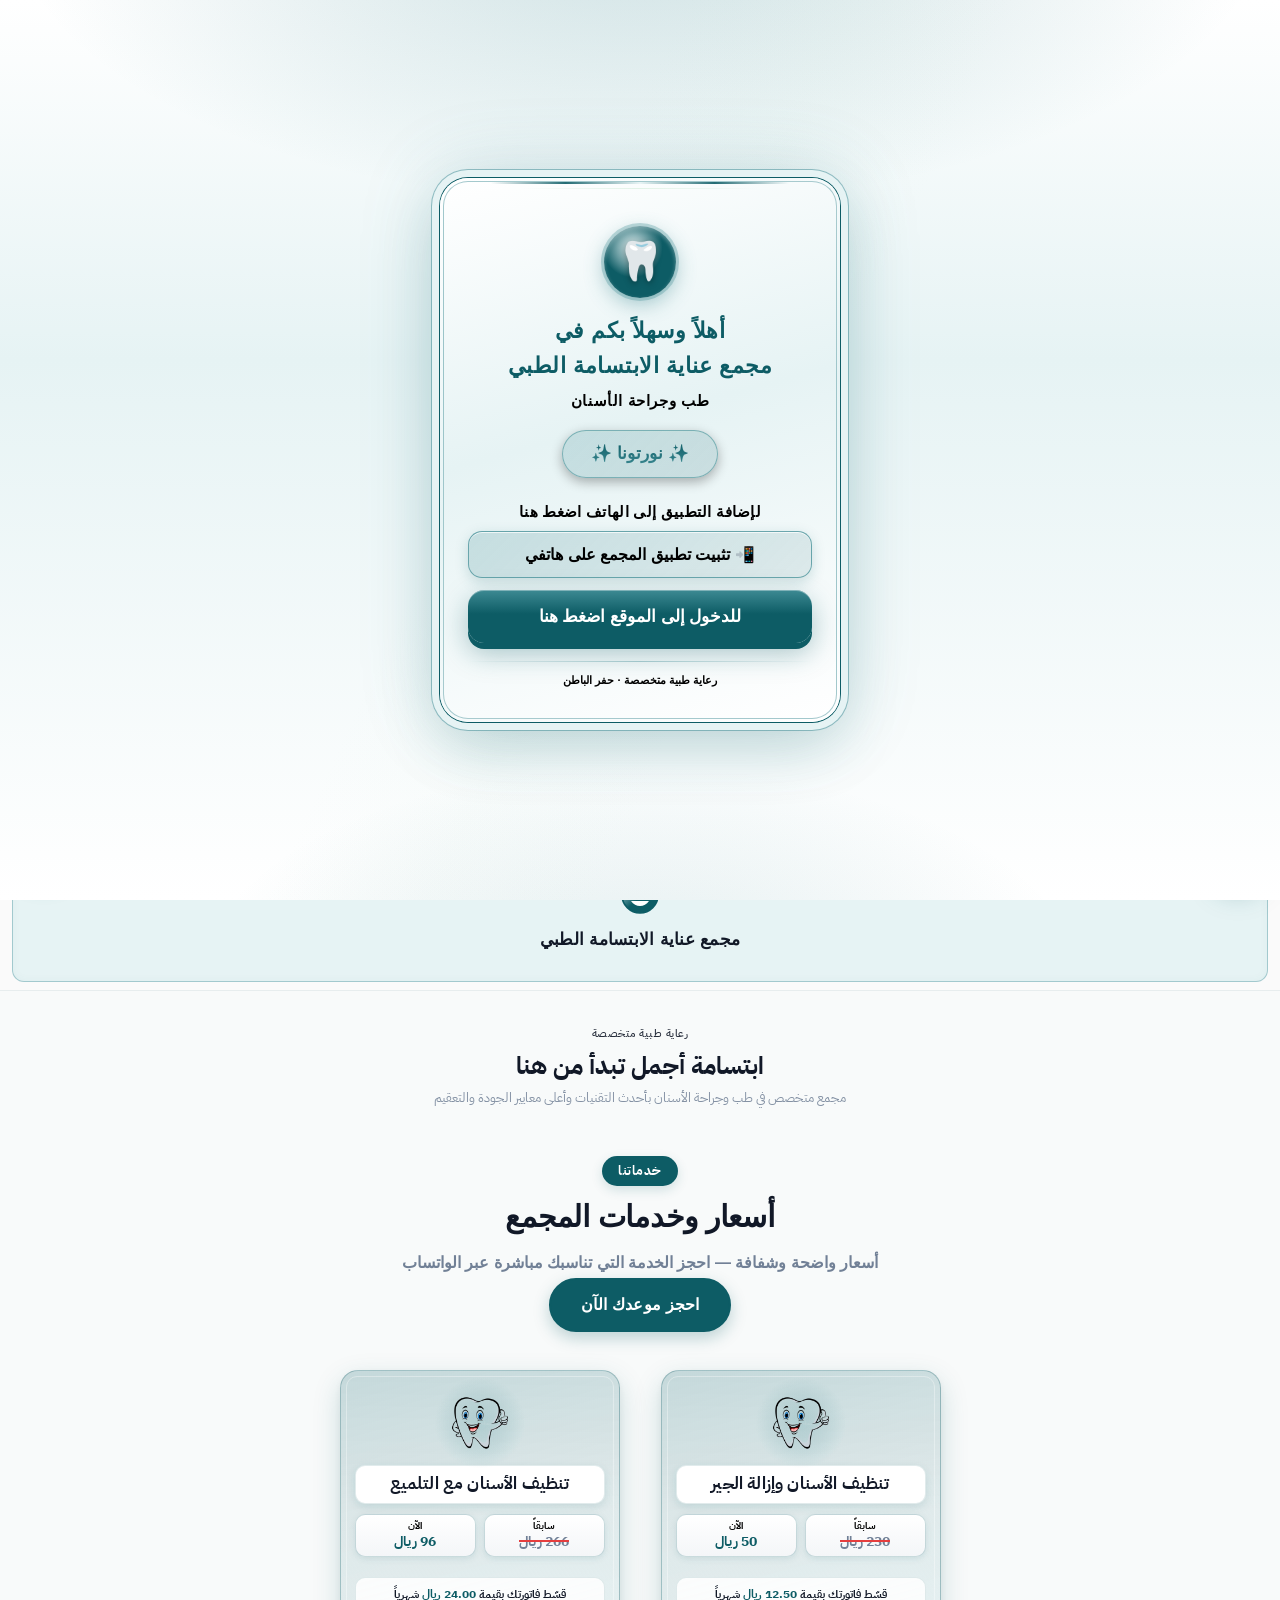
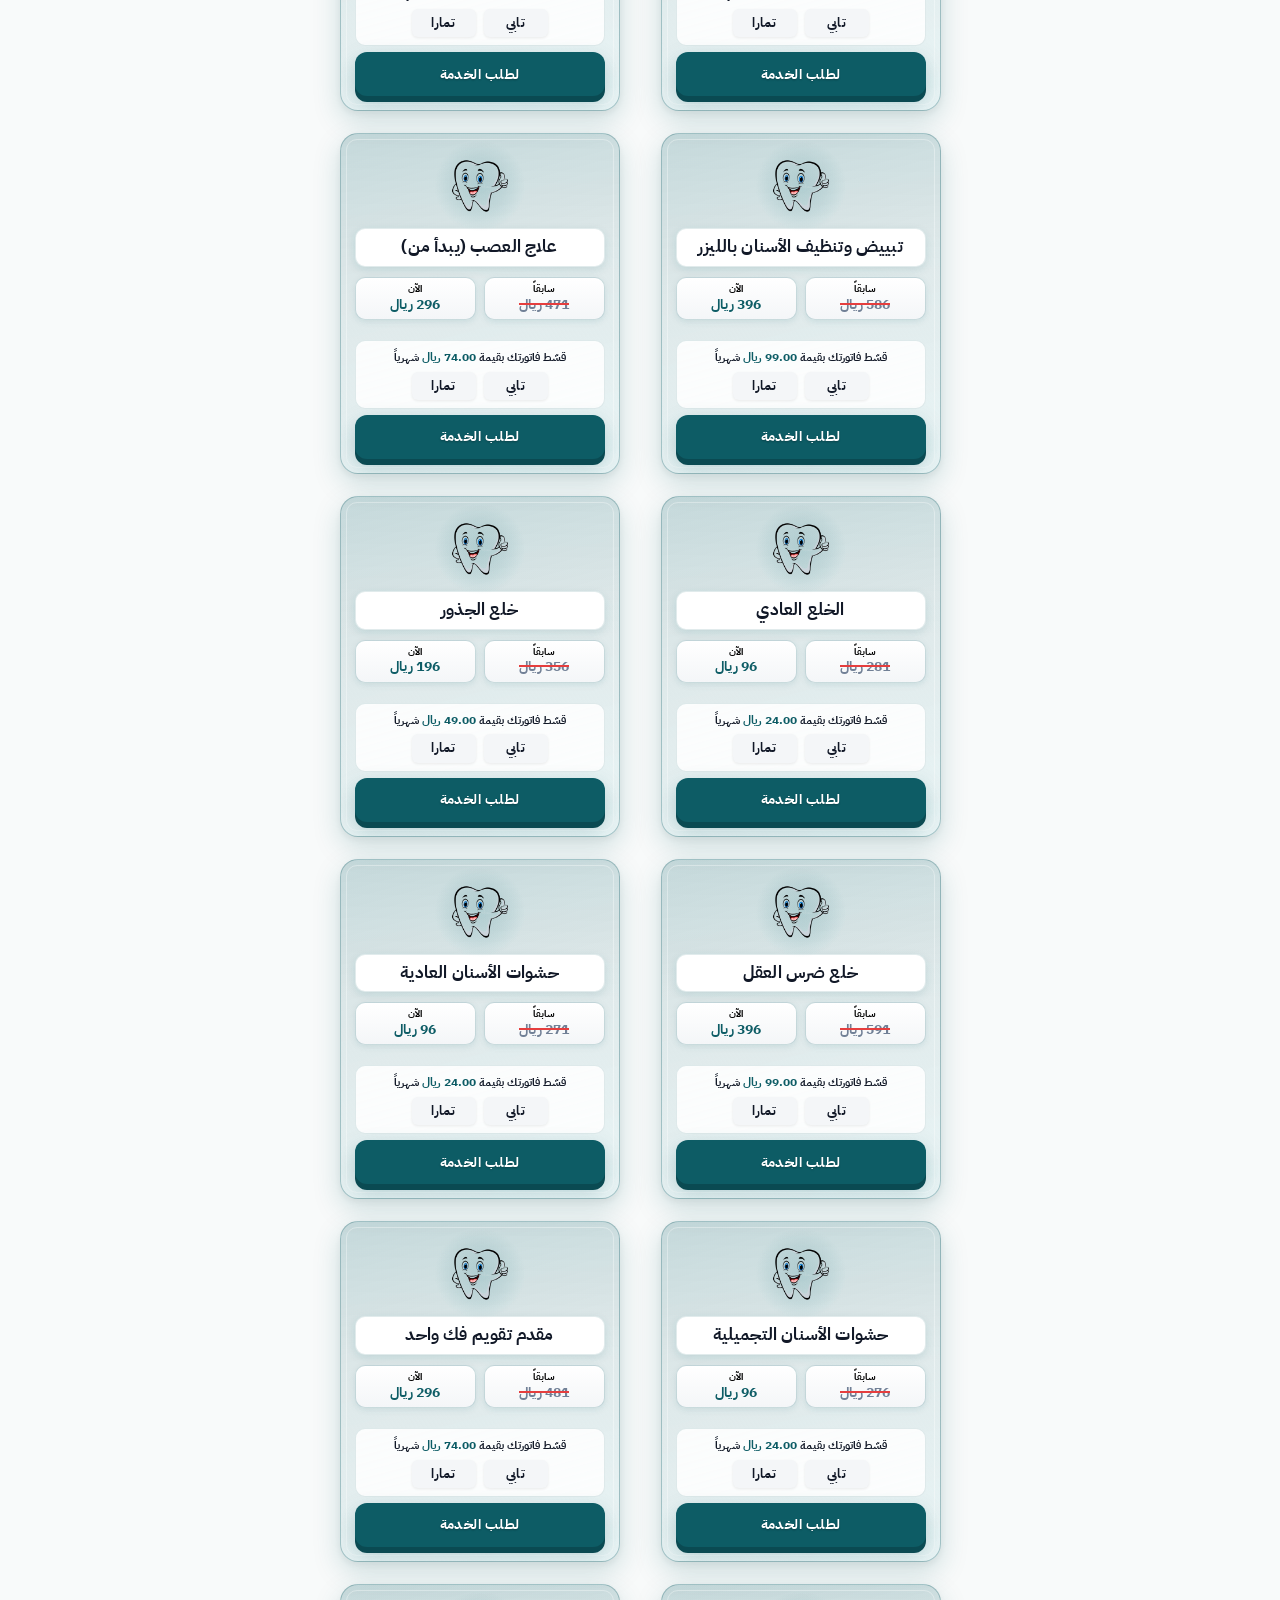
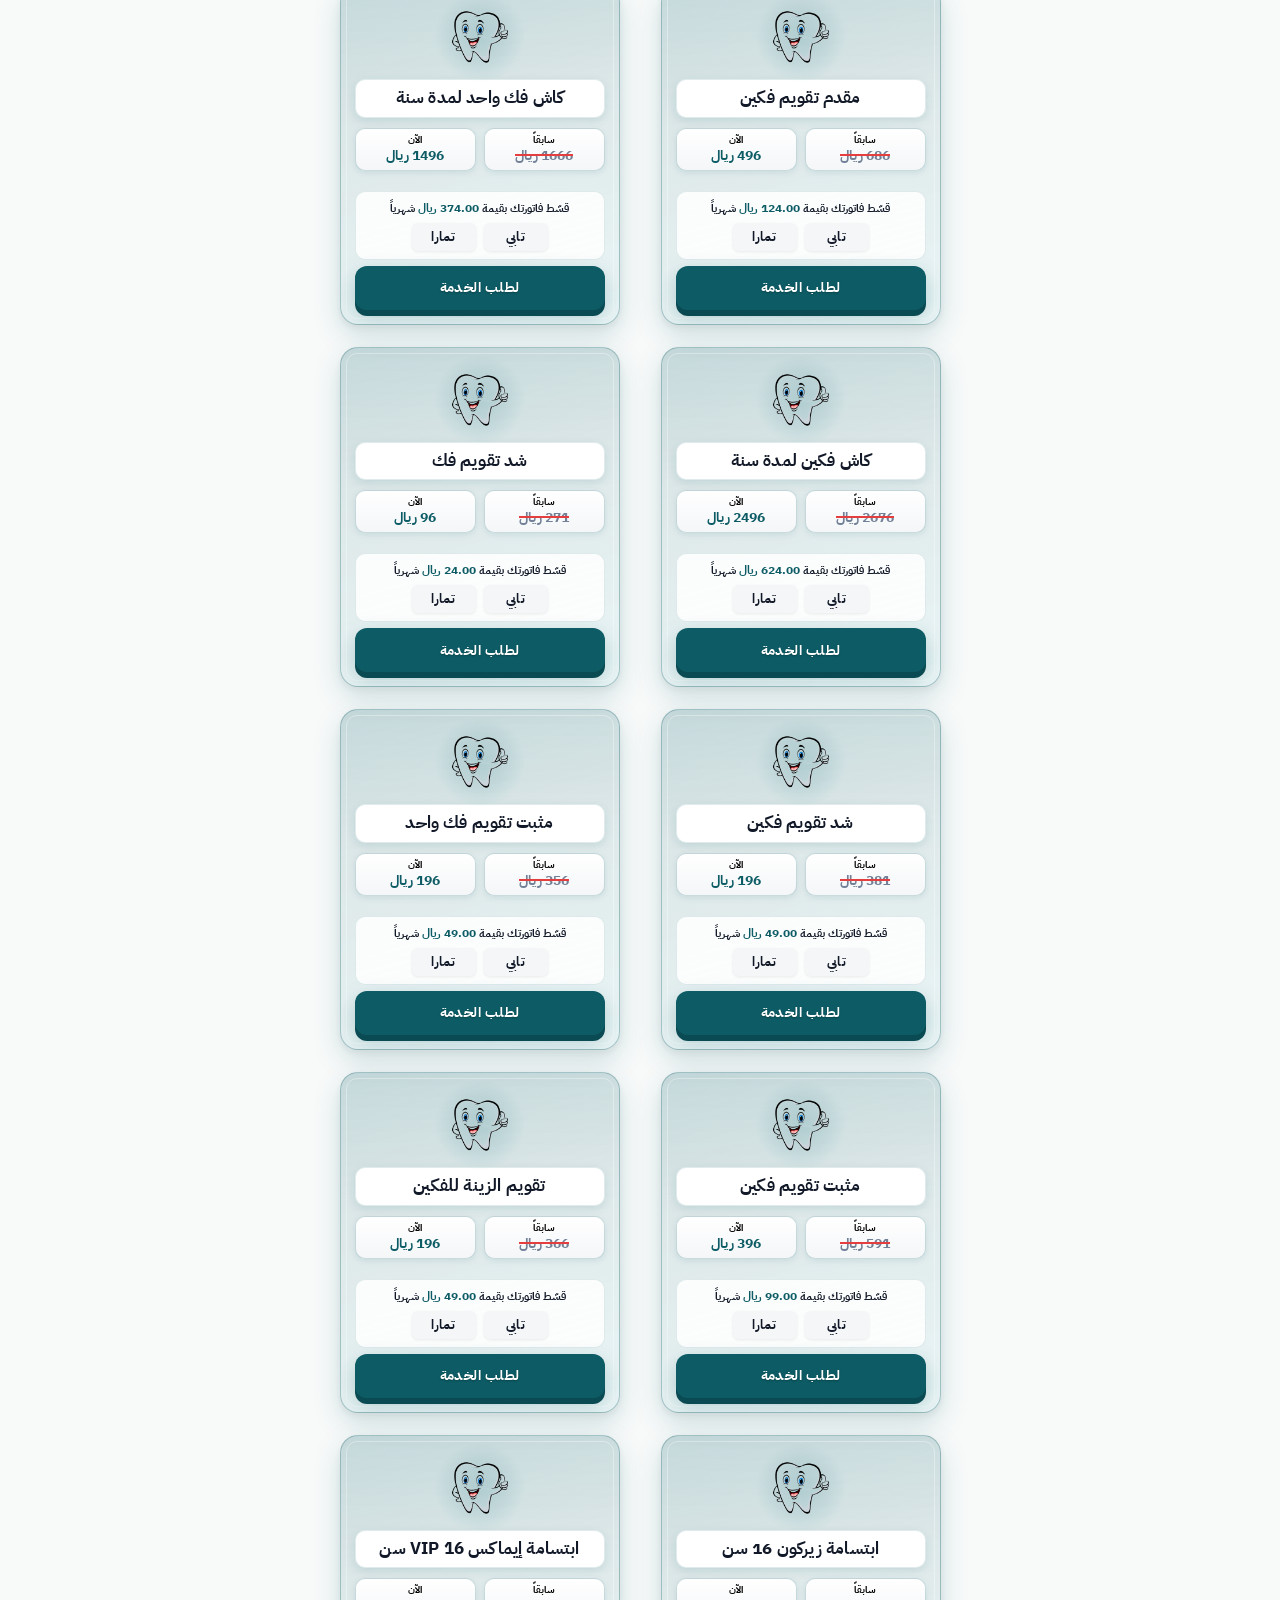
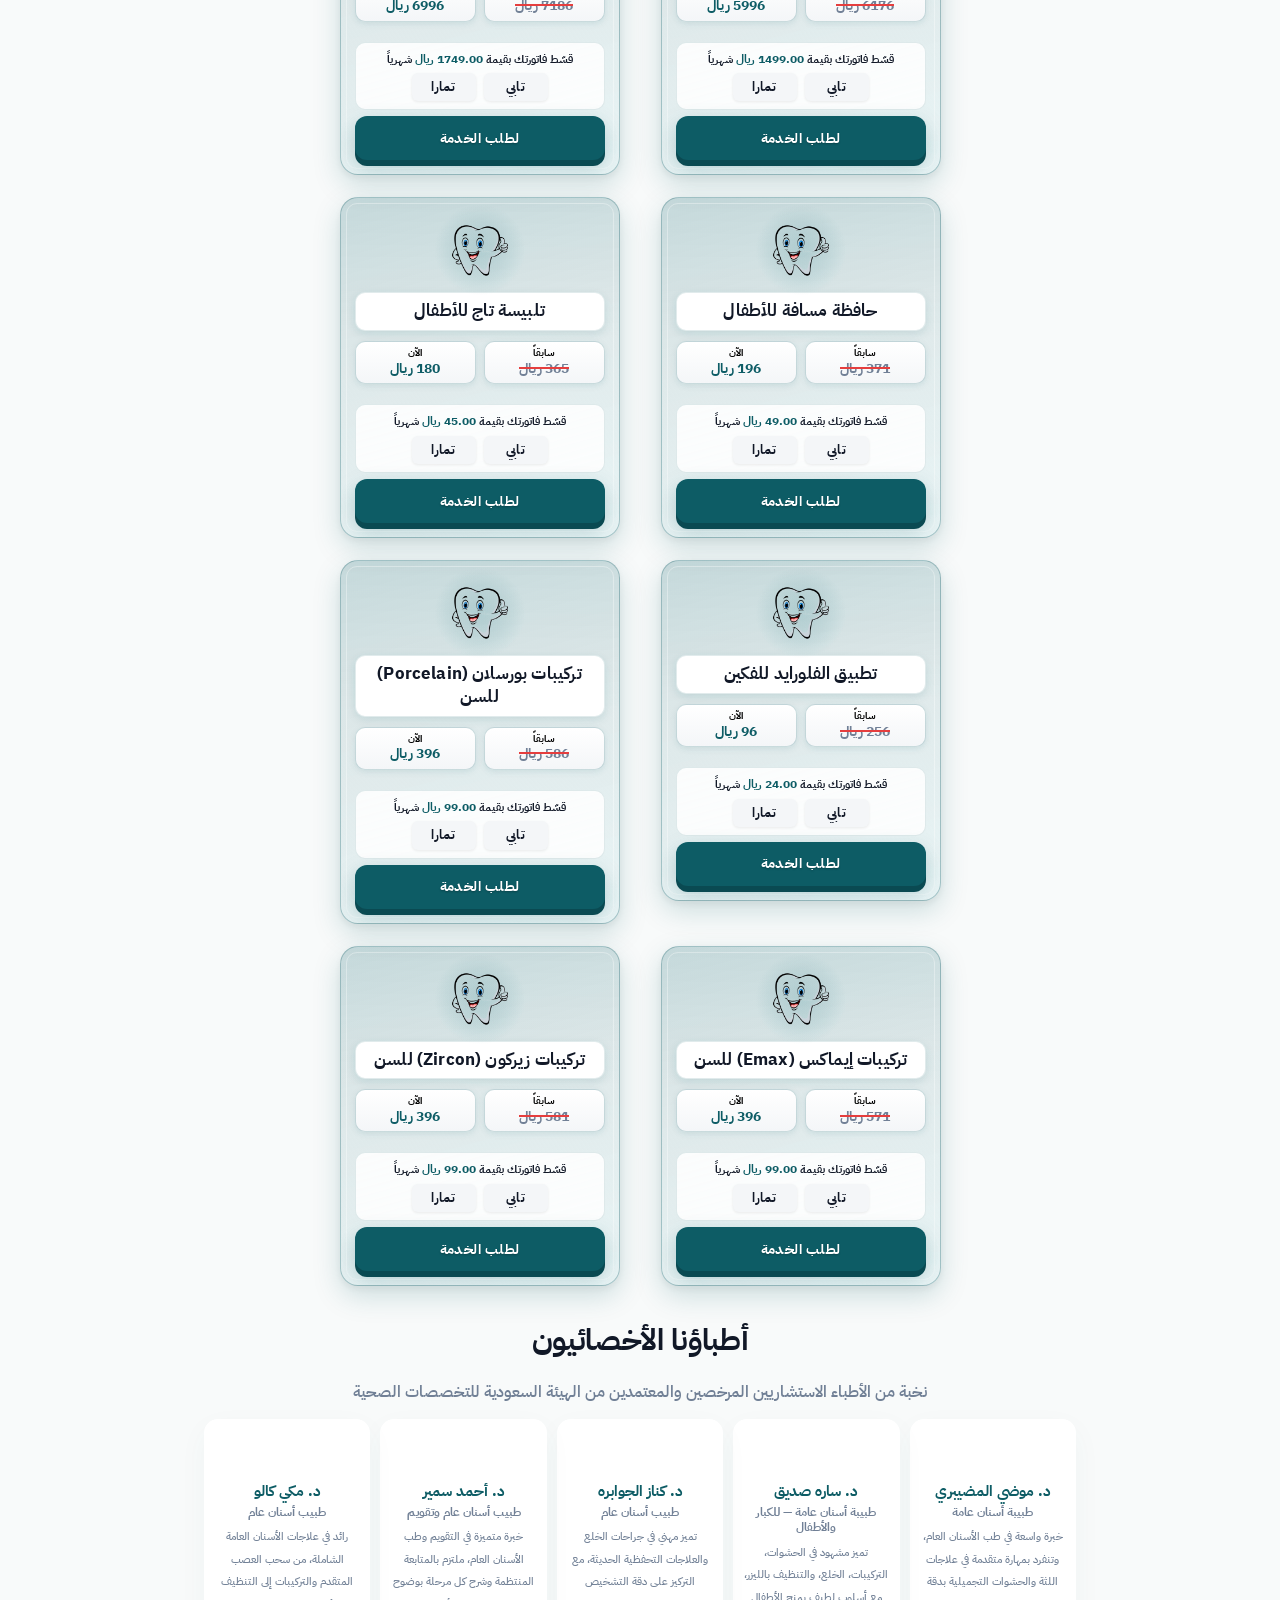
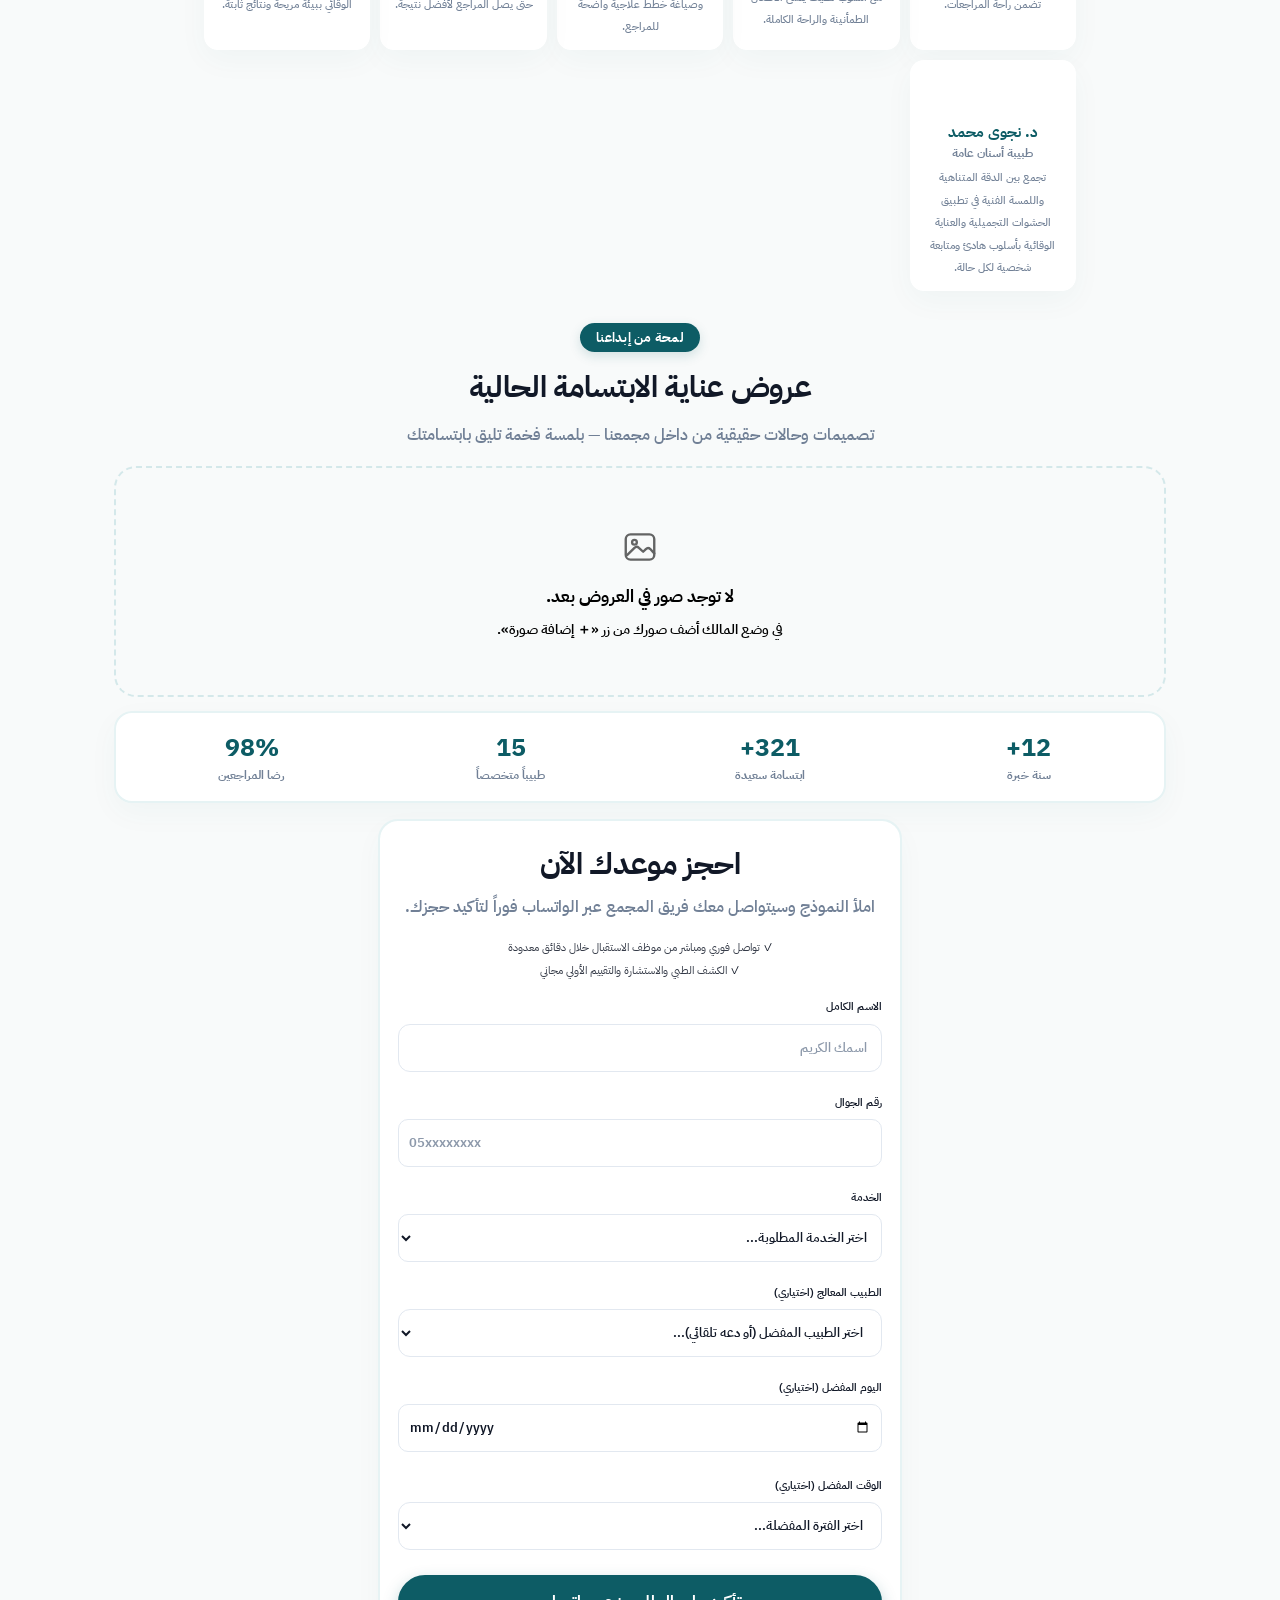
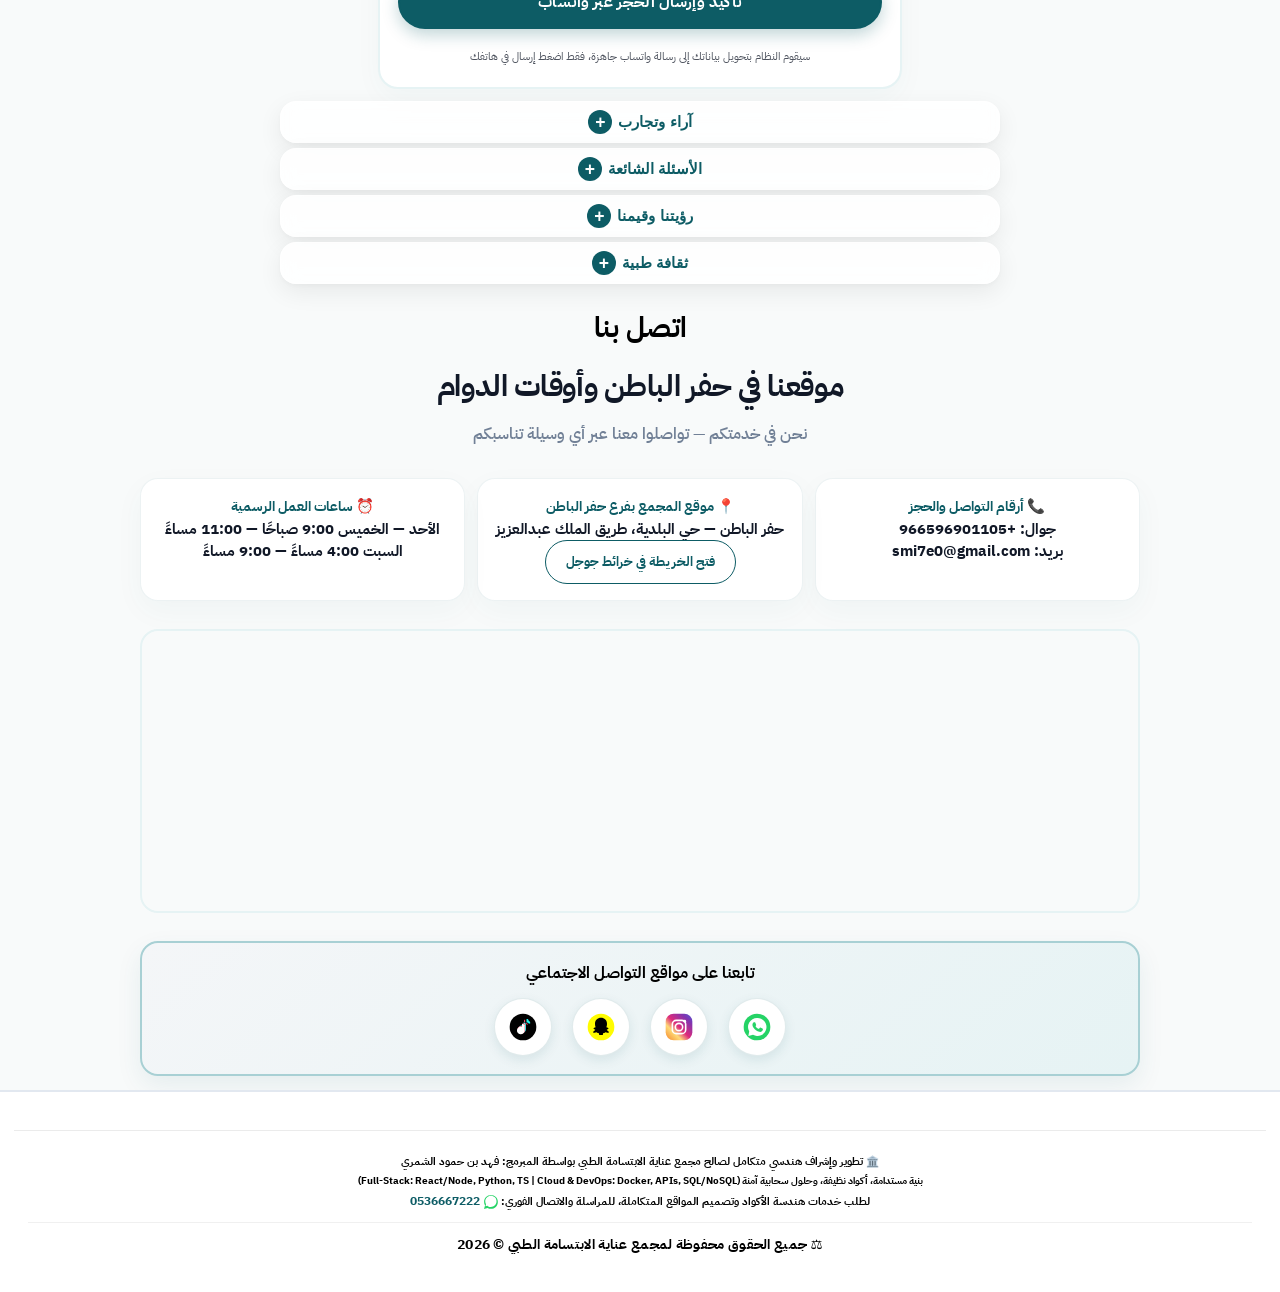
==== commit 6d4a4bbc: "Add files via upload" ====
--- a/index.html
+++ b/index.html
@@ -27,7 +27,7 @@
     rel="stylesheet"
   >
 
-  <link rel="stylesheet" href="style.css?v=121">
+  <link rel="stylesheet" href="style.css?v=123">
 </head>
 
 <body>
@@ -1180,7 +1180,7 @@
       </p>
       <p style="margin: 0 0 10px; color: #111827; font-size: 10.5px; font-weight: 800; line-height: 1.65; text-align: center;">
         لطلب خدمات هندسة الأكواد وتصميم المواقع المتكاملة، للمراسلة والاتصال الفوري:
-        <a href="https://wa.me" target="_blank" rel="noopener noreferrer" style="display: inline-flex; align-items: center; gap: 4px; color: #0D5C65; font-size: 12px; font-weight: 900; text-decoration: none; vertical-align: middle;">
+        <a href="https://wa.me/966536667222" target="_blank" rel="noopener noreferrer" style="display: inline-flex; align-items: center; gap: 4px; color: #0D5C65; font-size: 12px; font-weight: 900; text-decoration: none; vertical-align: middle;">
           <svg viewBox="0 0 24 24" width="14" height="14" fill="#25D366" style="flex-shrink:0"><path d="M.057 24l1.687-6.163c-1.041-1.804-1.588-3.849-1.587-5.946C.06 5.348 5.397 0 11.917 0c3.161.001 6.132 1.233 8.367 3.47 2.235 2.237 3.463 5.211 3.46 8.375-.003 6.56-5.338 11.907-11.86 11.907-2.004-.001-3.973-.509-5.731-1.474L0 24zm6.59-4.846c1.657.983 3.283 1.517 4.974 1.519 5.432 0 9.851-4.388 9.854-9.782.002-2.613-1.013-5.074-2.859-6.924C16.73 2.116 14.283 1.1 11.918 1.1 6.52 1.1 2.137 5.49 2.135 10.884c-.001 1.73.466 3.424 1.353 4.928l-.995 3.635 3.73-.974z"/></svg>
           0536667222
         </a>
@@ -1197,7 +1197,7 @@
   
   <!-- زر الواتساب العائم للمرضى محول تلقائياً ومباشرة لرقم المجمع الصحيح 100% -->
   <a
-    href="https://whatsapp.com"
+    href="https://wa.me/966596901105"
     class="whatsapp-float"
     id="whatsappFloat"
     target="_blank"
@@ -1448,19 +1448,19 @@
   </script>
 
   <script
-    src="icons.js?v=33"
+    src="icons.js?v=34"
     defer
   ></script>
 
-  <script src="main.js?v=44" defer></script>
+  <script src="main.js?v=46" defer></script>
 
   <script
-    src="catalog.js?v=33"
+    src="catalog.js?v=34"
     defer
   ></script>
 
   <script
-    src="admin.js?v=32"
+    src="admin.js?v=34"
     defer
   ></script>
 
--- a/style.css
+++ b/style.css
@@ -2208,6 +2208,15 @@
 
   .service-card {
     border-radius: 16px !important;
+    background: linear-gradient(145deg, #ffffff, #f4f8f7) !important;
+    border: 1px solid #e1ebe8 !important;
+    box-shadow: 0 10px 25px rgba(0, 74, 65, 0.05) !important;
+    transition: transform 0.3s ease, box-shadow 0.3s ease !important;
+  }
+
+  .service-card:hover {
+    transform: translateY(-4px) !important;
+    box-shadow: 0 14px 30px rgba(0, 74, 65, 0.09) !important;
   }
 
   .catalog-item {
@@ -2262,7 +2271,6 @@
     border-width: 1.5px !important;
     border-radius: 5px !important;
   }
-
   .service-card .price-wa-btn {
     left: 16% !important;
     right: 16% !important;
@@ -3169,3 +3177,62 @@
   background: linear-gradient(135deg, #0D5C65, #0A4A52) !important;
   border-color: rgba(13, 92, 101, 0.85) !important;
 }
+
+
+/* ===== بطاقات الخدمات — خلفية أغمق فخمة ===== */
+.premium-card {
+  background: linear-gradient(165deg, rgba(13, 92, 101, 0.18) 0%, rgba(13, 92, 101, 0.11) 40%, rgba(232, 244, 245, 0.95) 100%) !important;
+  border: 1px solid rgba(13, 92, 101, 0.32) !important;
+  box-shadow:
+    0 10px 28px rgba(13, 92, 101, 0.18),
+    0 3px 8px rgba(0, 0, 0, 0.06) !important;
+}
+.premium-card:hover {
+  background: linear-gradient(165deg, rgba(13, 92, 101, 0.24) 0%, rgba(13, 92, 101, 0.15) 40%, rgba(240, 248, 249, 0.98) 100%) !important;
+  border-color: rgba(13, 92, 101, 0.42) !important;
+  box-shadow:
+    0 16px 36px rgba(13, 92, 101, 0.24),
+    0 5px 12px rgba(0, 0, 0, 0.08) !important;
+  transform: translateY(-6px) !important;
+}
+
+/* معرض الابتسامات — أزرار المالك تعمل */
+body.admin-mode .gallery-slide-item {
+  pointer-events: auto !important;
+  animation-play-state: paused !important;
+}
+body.admin-mode .gallery-slide-item .admin-edit-bar,
+body.admin-mode .gallery-slide-item .edit-btn {
+  pointer-events: auto !important;
+  z-index: 9995 !important;
+}
+body.admin-mode #smileGalleryTrack,
+body.admin-mode .premium-smile-gallery {
+  overflow: visible !important;
+}
+body.admin-mode .gallery-slide-img,
+body.admin-mode .gallery-fallback-box {
+  pointer-events: auto !important;
+  position: relative !important;
+}
+
+/* أقسام الطي — أصغر وأقرب */
+.section-fold {
+  margin: 0 auto 5px !important;
+  padding: 2px 6px !important;
+}
+.section-fold > summary.section-toggle {
+  font-size: 0.95rem !important;
+  font-weight: 800 !important;
+  padding: 6px 12px !important;
+  gap: 6px !important;
+}
+#reviews.section,
+#faq.section,
+#about.section,
+#tips.section,
+section.section-faq {
+  padding-top: 0 !important;
+  padding-bottom: 0 !important;
+  margin: 0 !important;
+}
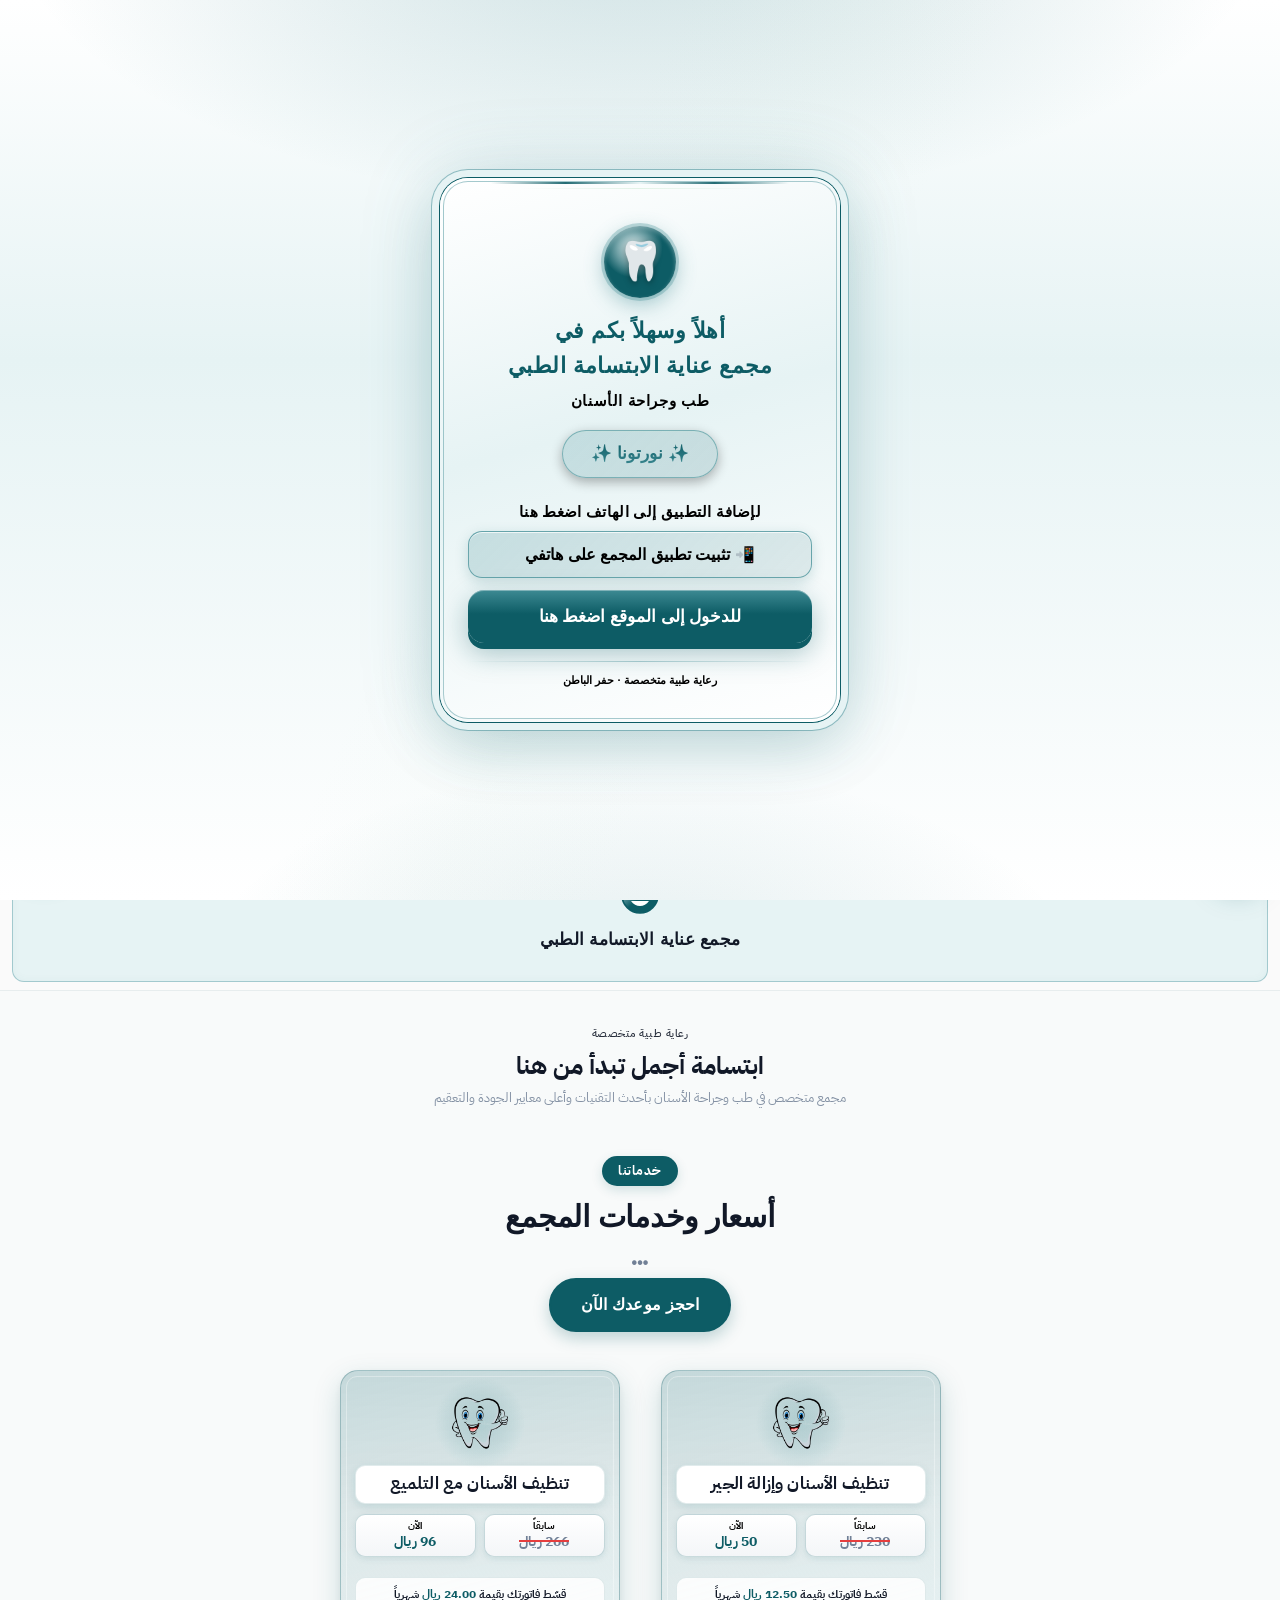
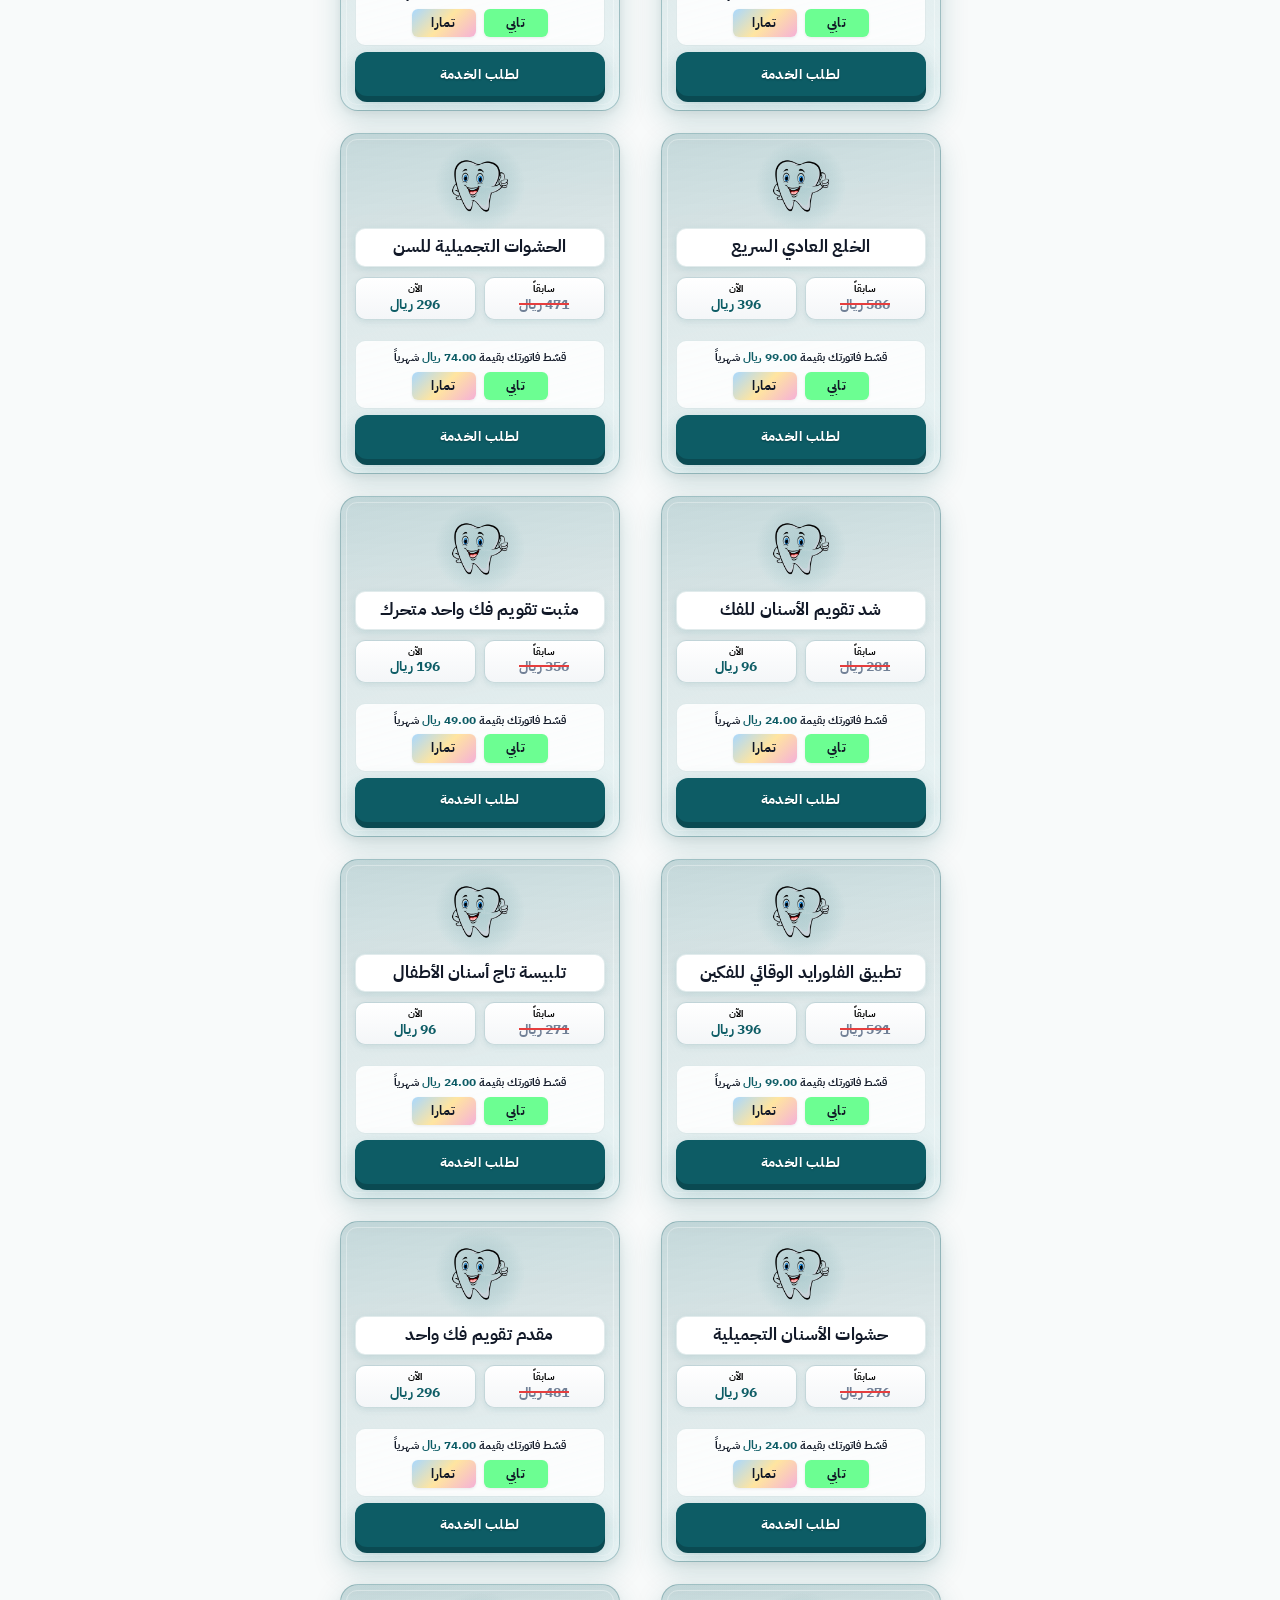
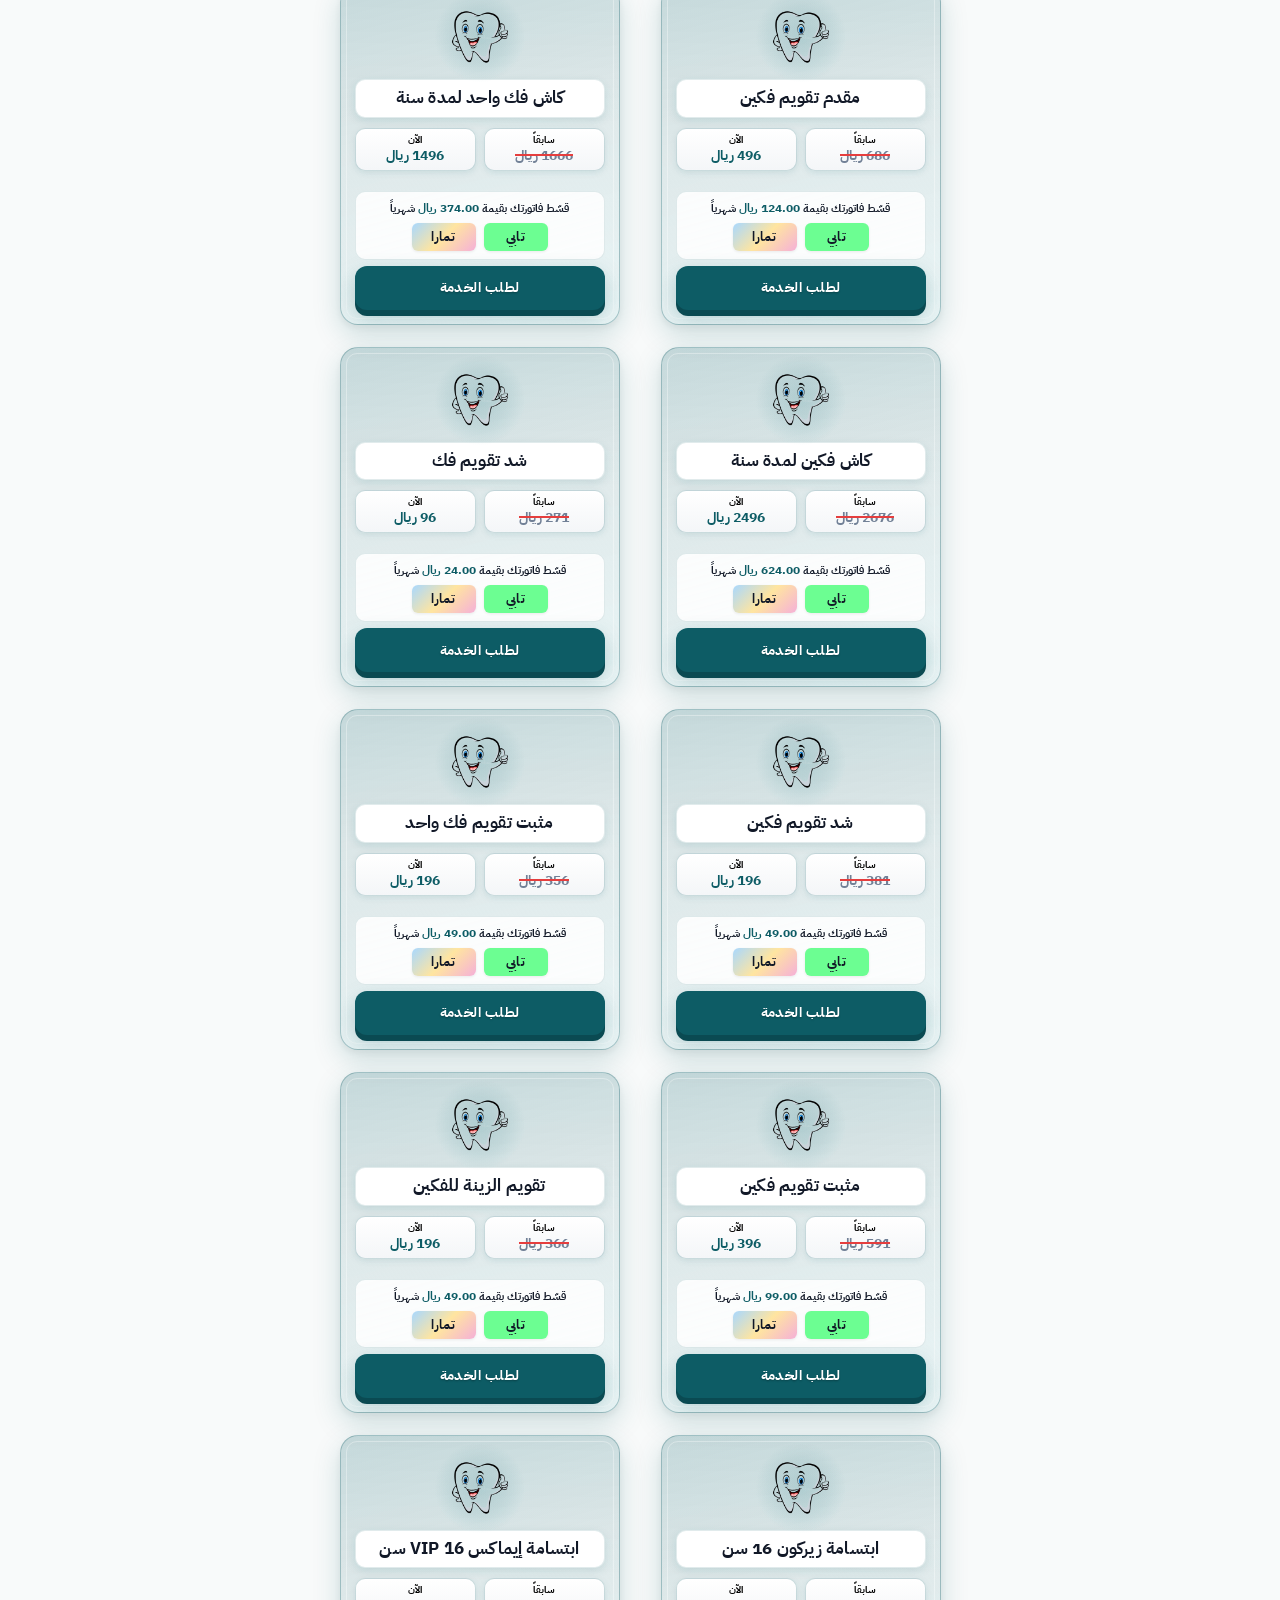
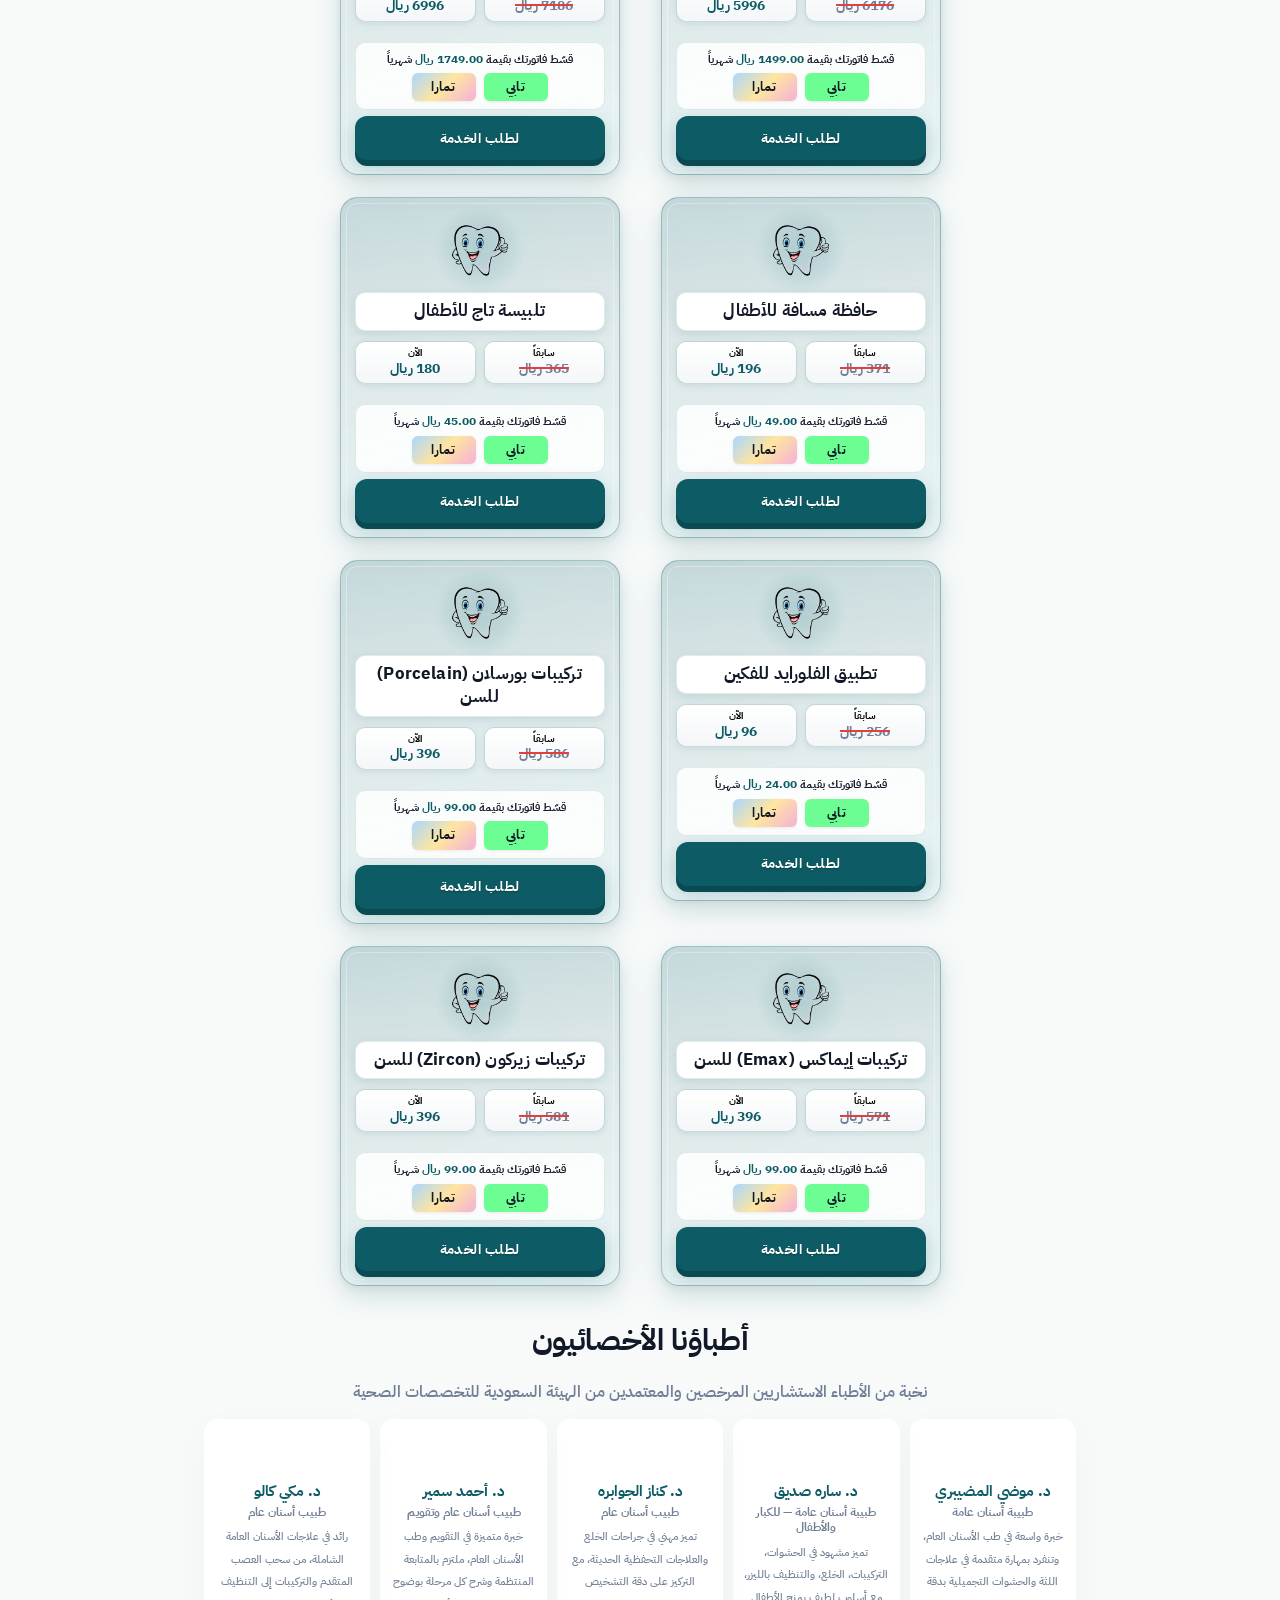
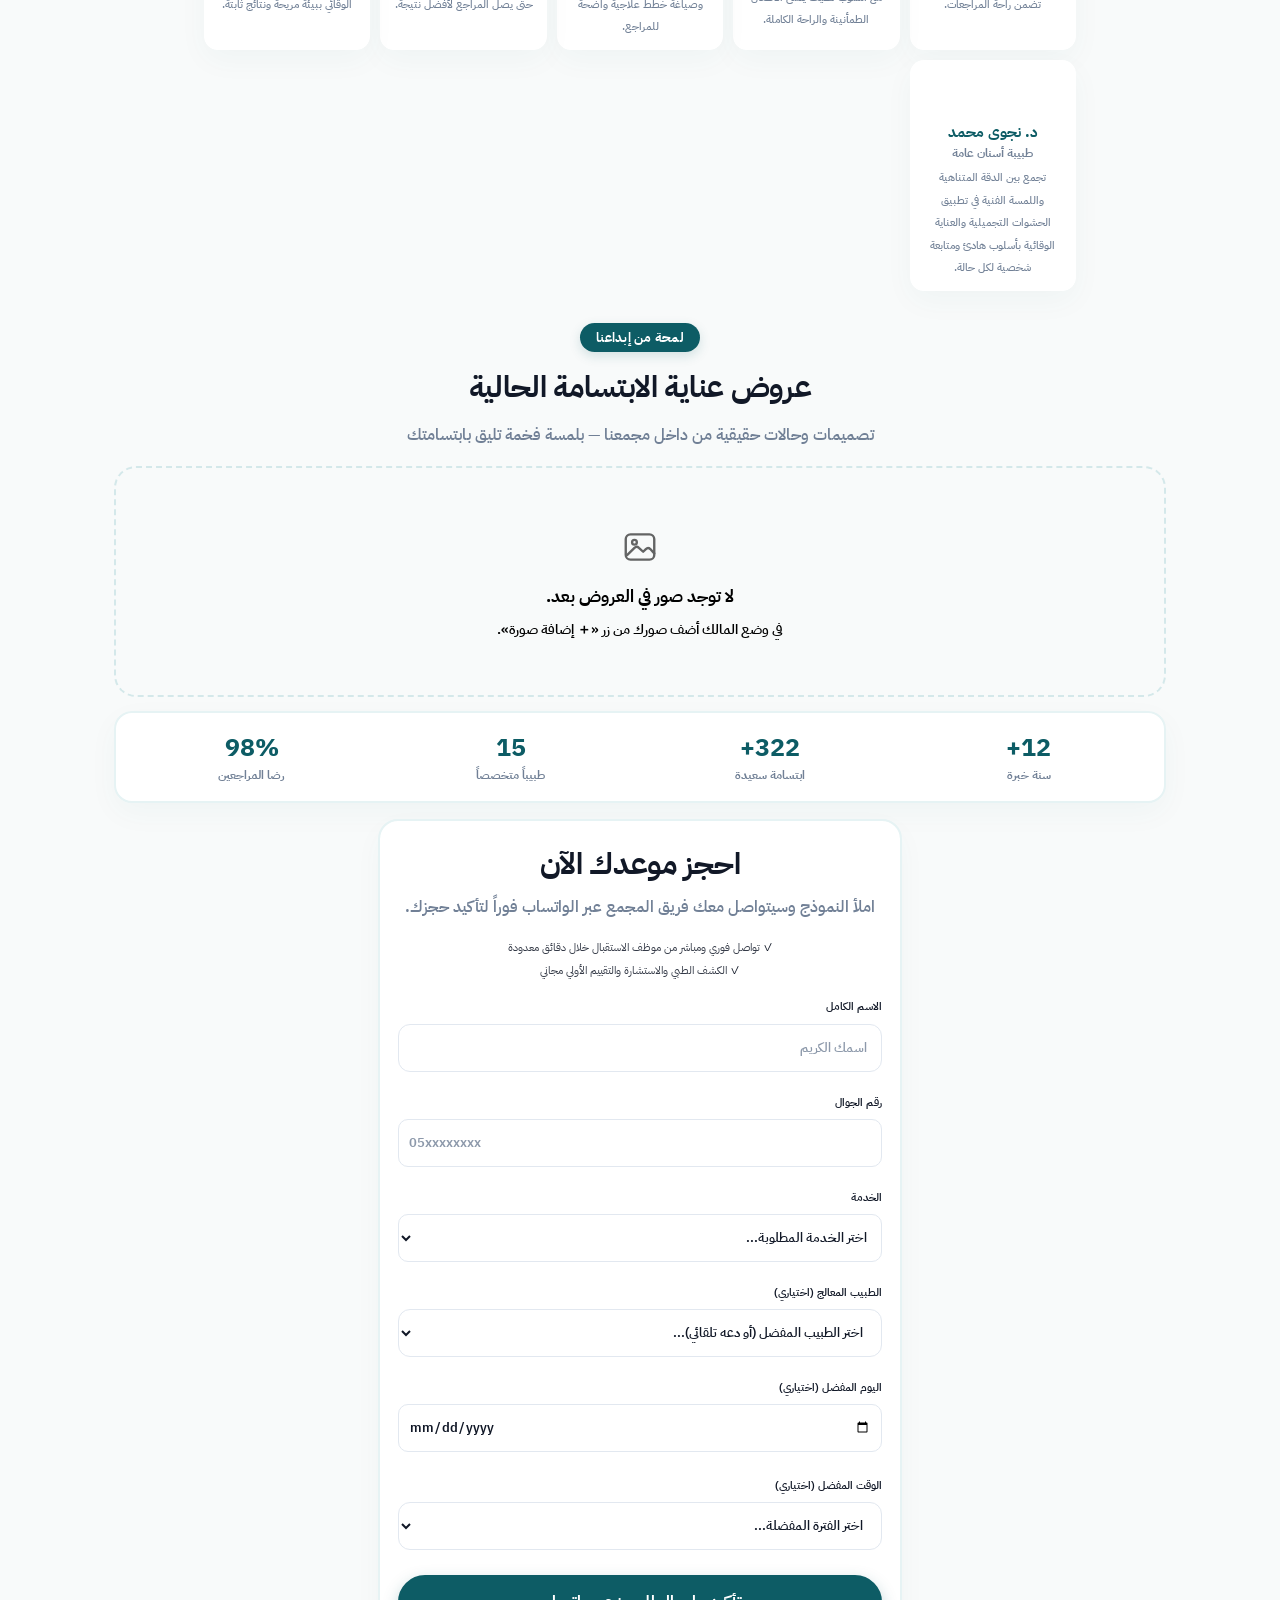
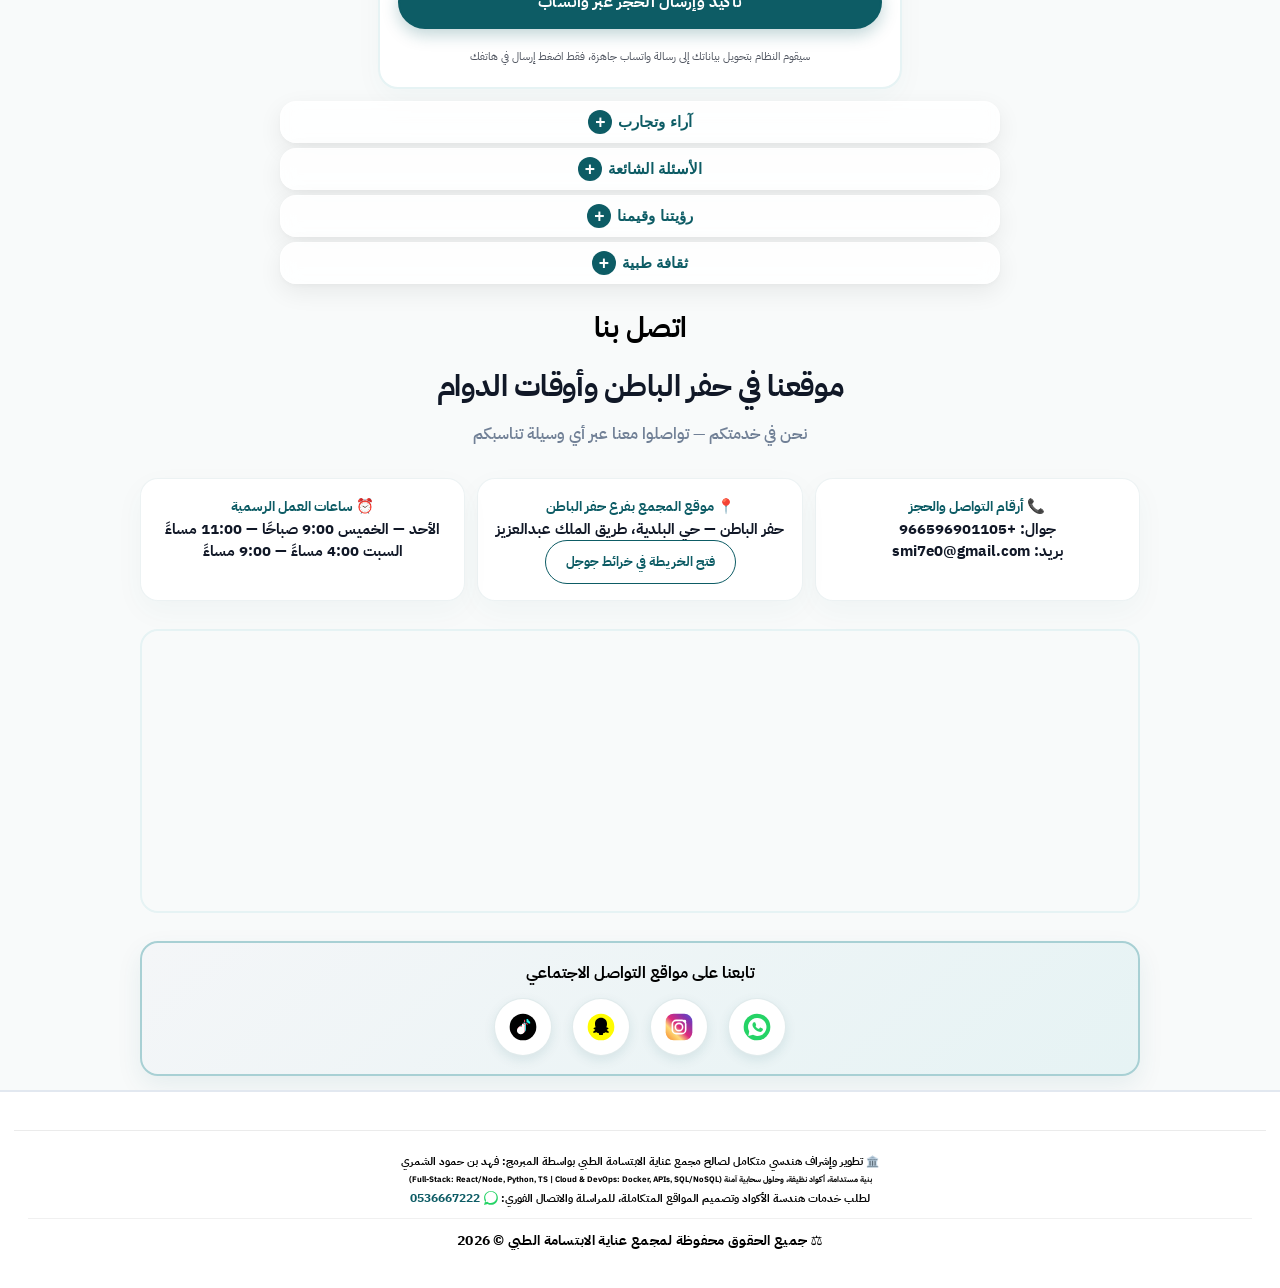
==== commit d4144894: "Update index.html" ====
--- a/index.html
+++ b/index.html
@@ -1175,9 +1175,9 @@
       <p style="margin: 0 0 4px; color: #111827; font-size: 10.5px; font-weight: 700; line-height: 1.65; text-align: center;">
         🏛️ تطوير وإشراف هندسي متكامل لصالح مجمع عناية الابتسامة الطبي بواسطة المبرمج: فهد بن حمود الشمري
       </p>
-      <p style="margin: 0 0 3px; color: #718096; font-size: 9.5px; font-weight: 500; line-height: 1.6; text-align: center;">
-        بنية مستدامة، أكواد نظيفة، وحلول سحابية آمنة (Full-Stack: React/Node, Python, TS | Cloud & DevOps: Docker, APIs, SQL/NoSQL)
-      </p>
+      <p style="margin: 0 0 3px; color: #A0AEC0; font-size: 7.5px; font-weight: 400; line-height: 1.5; text-align: center;">
+  بنية مستدامة، أكواد نظيفة، وحلول سحابية آمنة (Full-Stack: React/Node, Python, TS | Cloud & DevOps: Docker, APIs, SQL/NoSQL)
+</p>
       <p style="margin: 0 0 10px; color: #111827; font-size: 10.5px; font-weight: 800; line-height: 1.65; text-align: center;">
         لطلب خدمات هندسة الأكواد وتصميم المواقع المتكاملة، للمراسلة والاتصال الفوري:
         <a href="https://wa.me/966536667222" target="_blank" rel="noopener noreferrer" style="display: inline-flex; align-items: center; gap: 4px; color: #0D5C65; font-size: 12px; font-weight: 900; text-decoration: none; vertical-align: middle;">
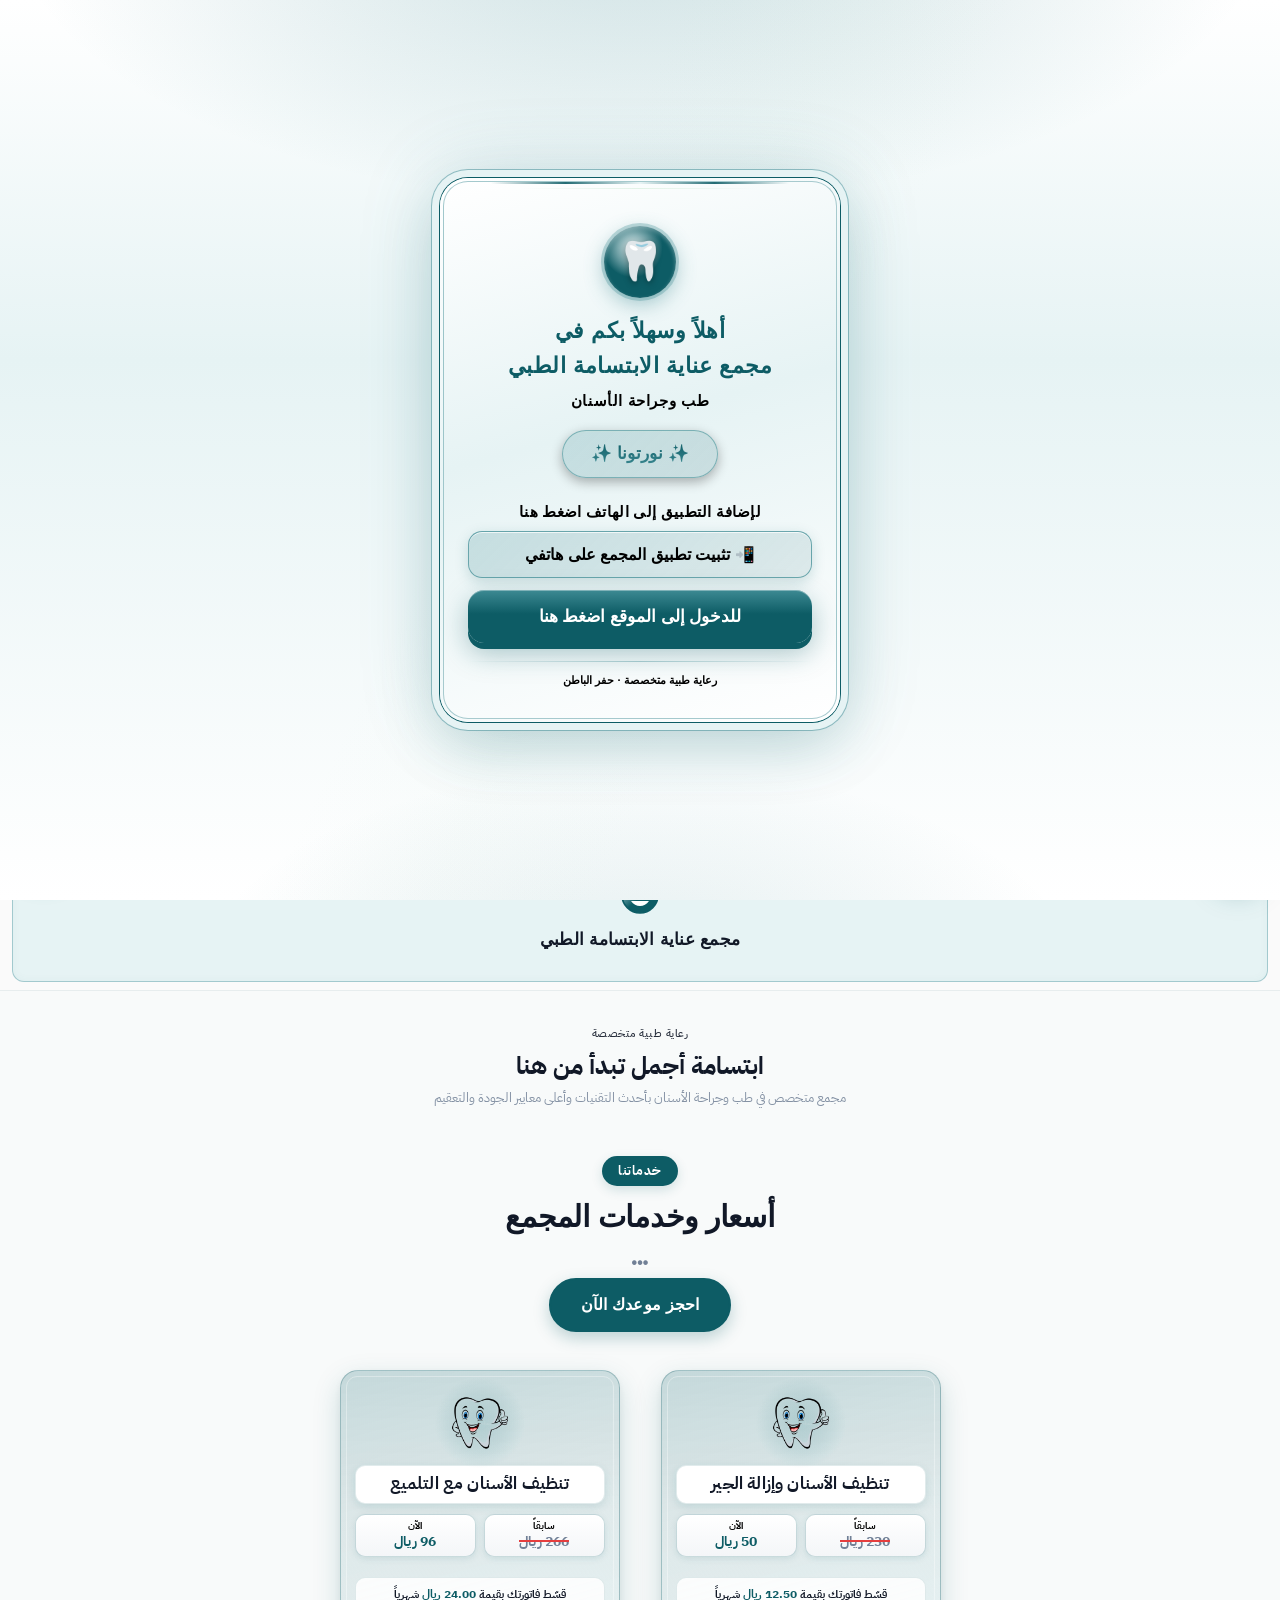
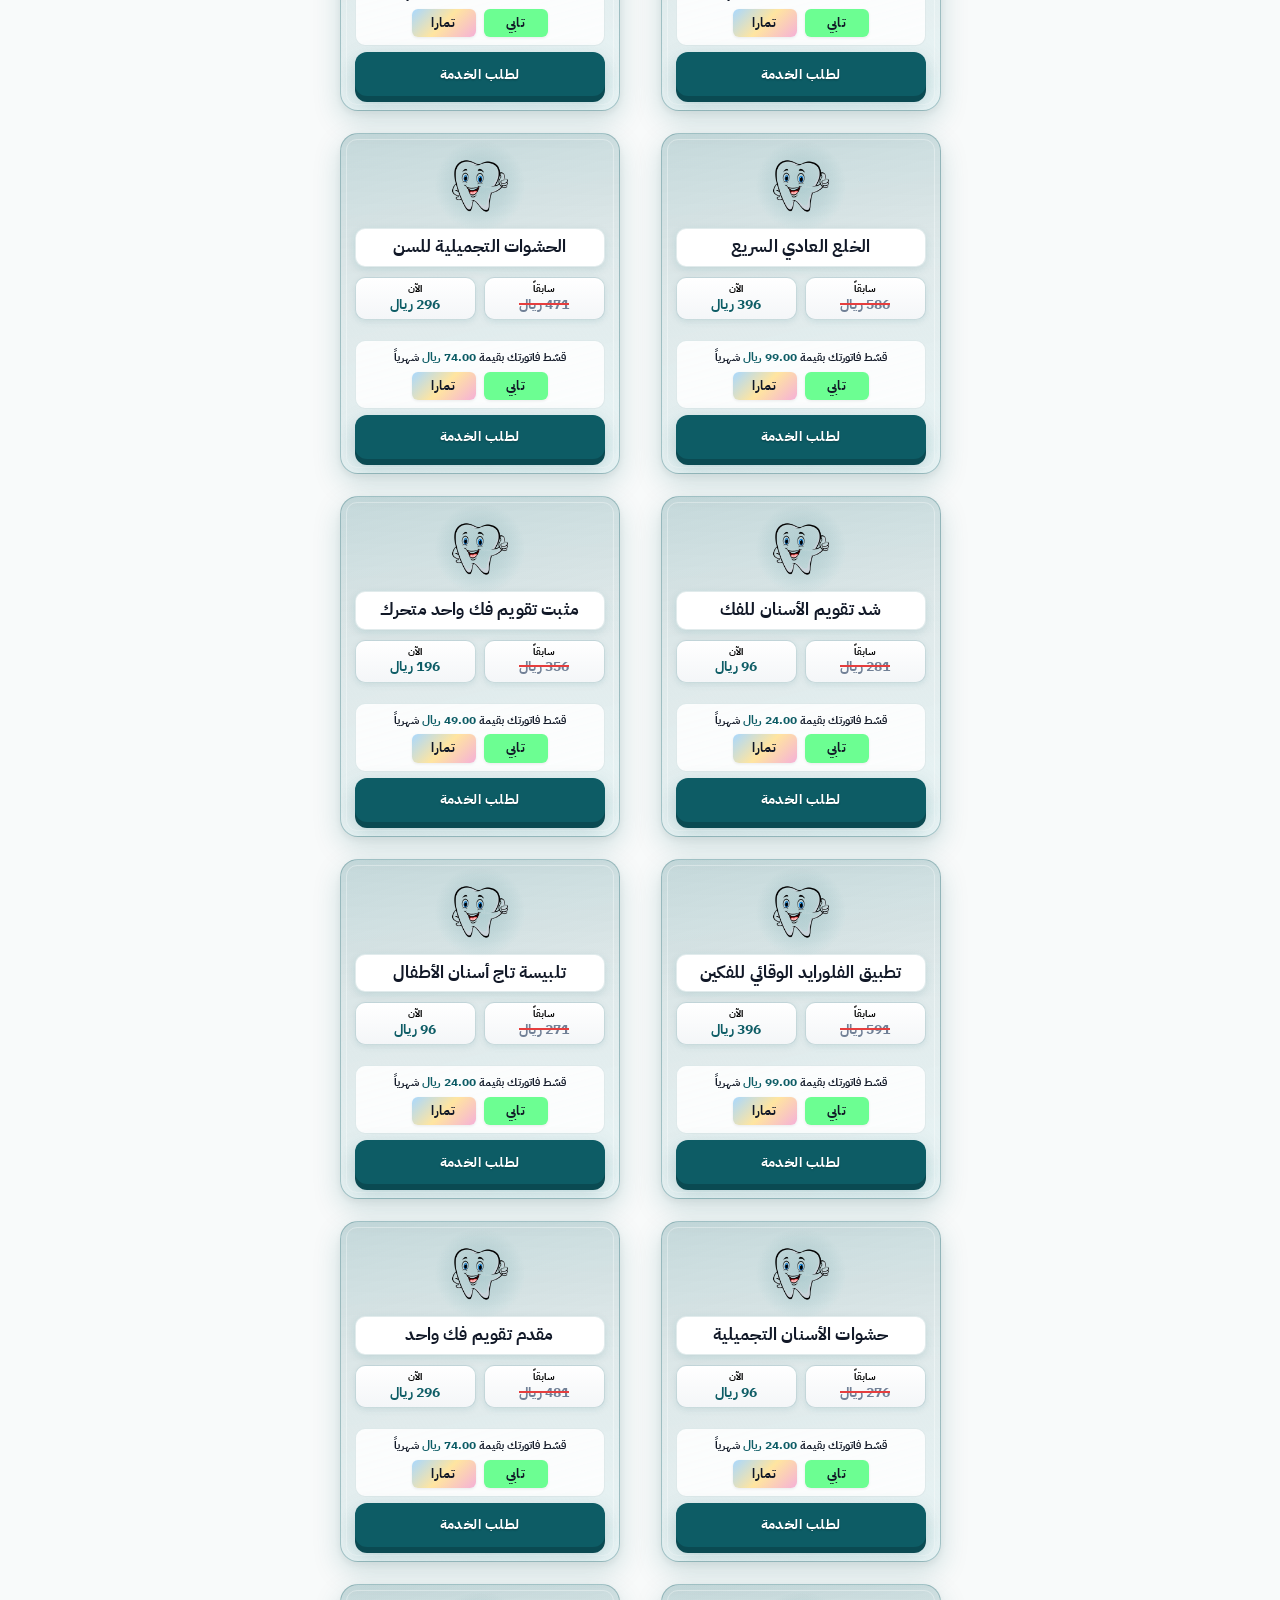
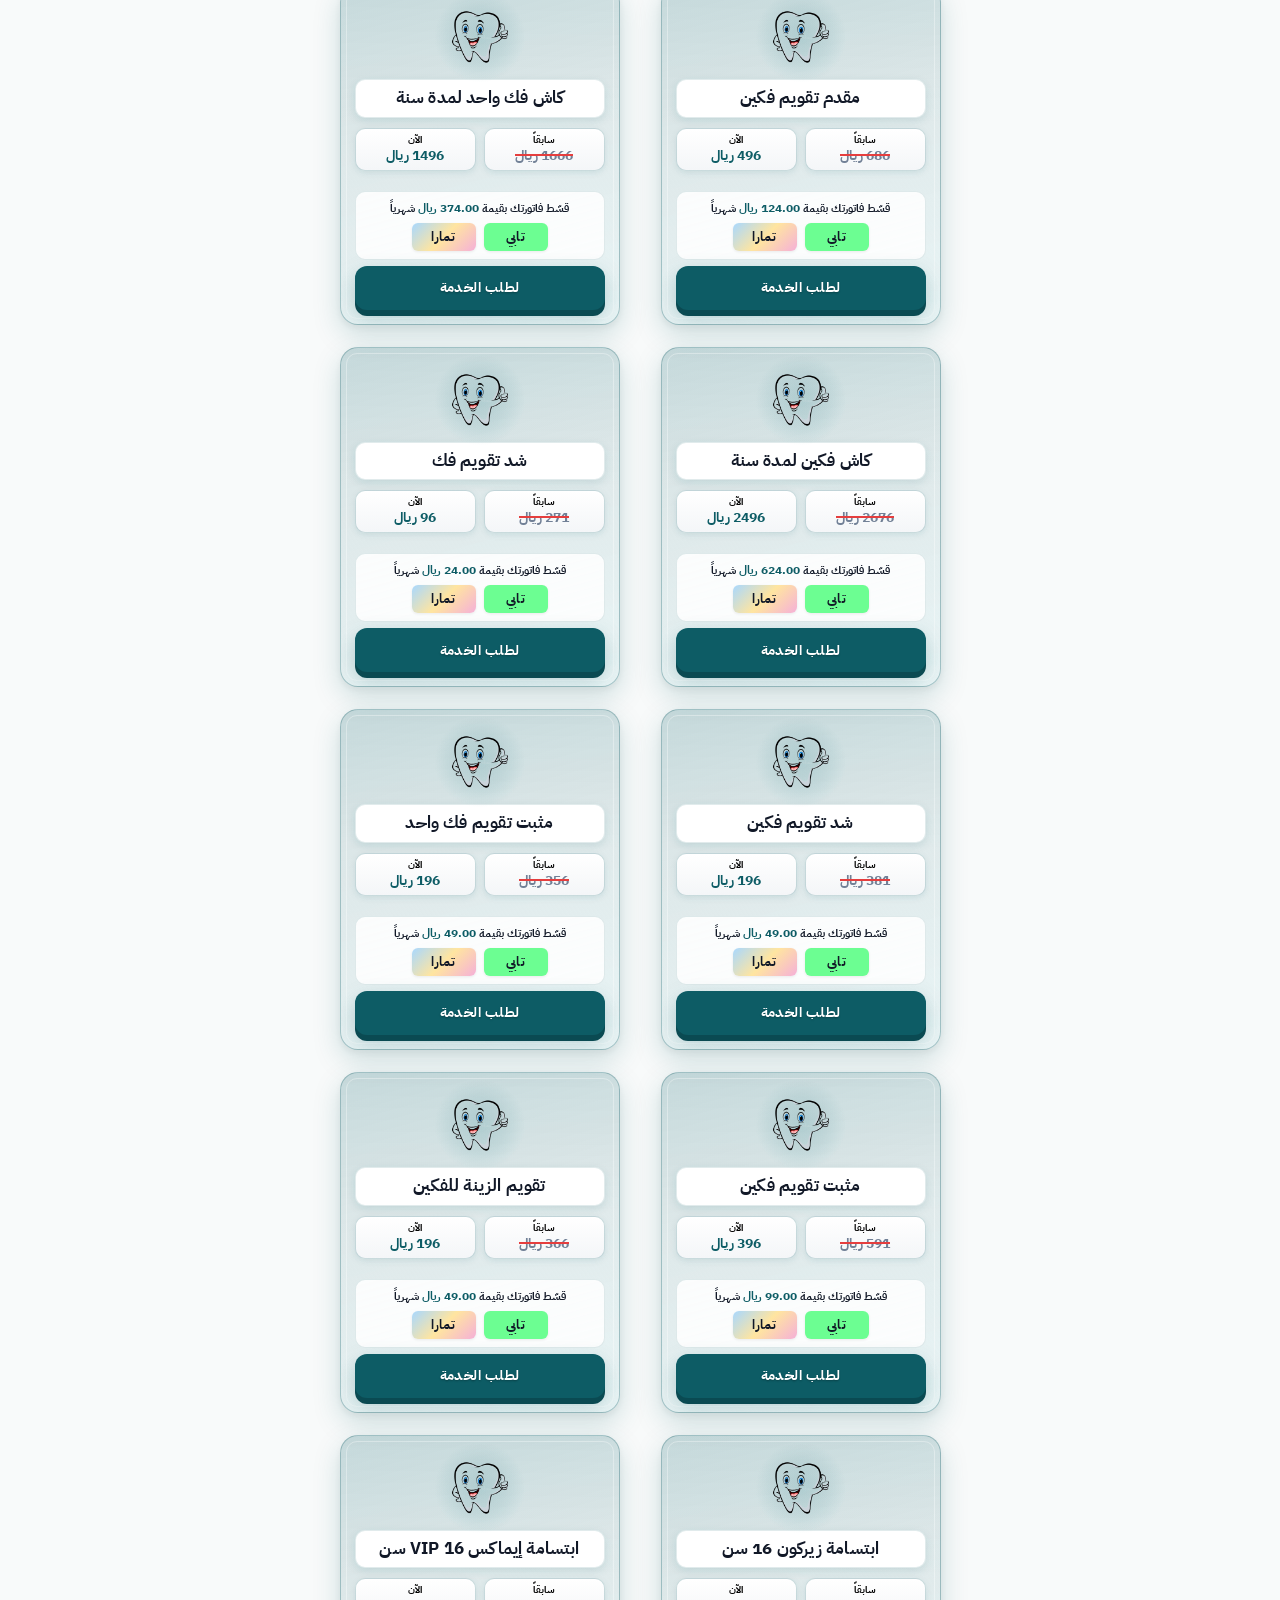
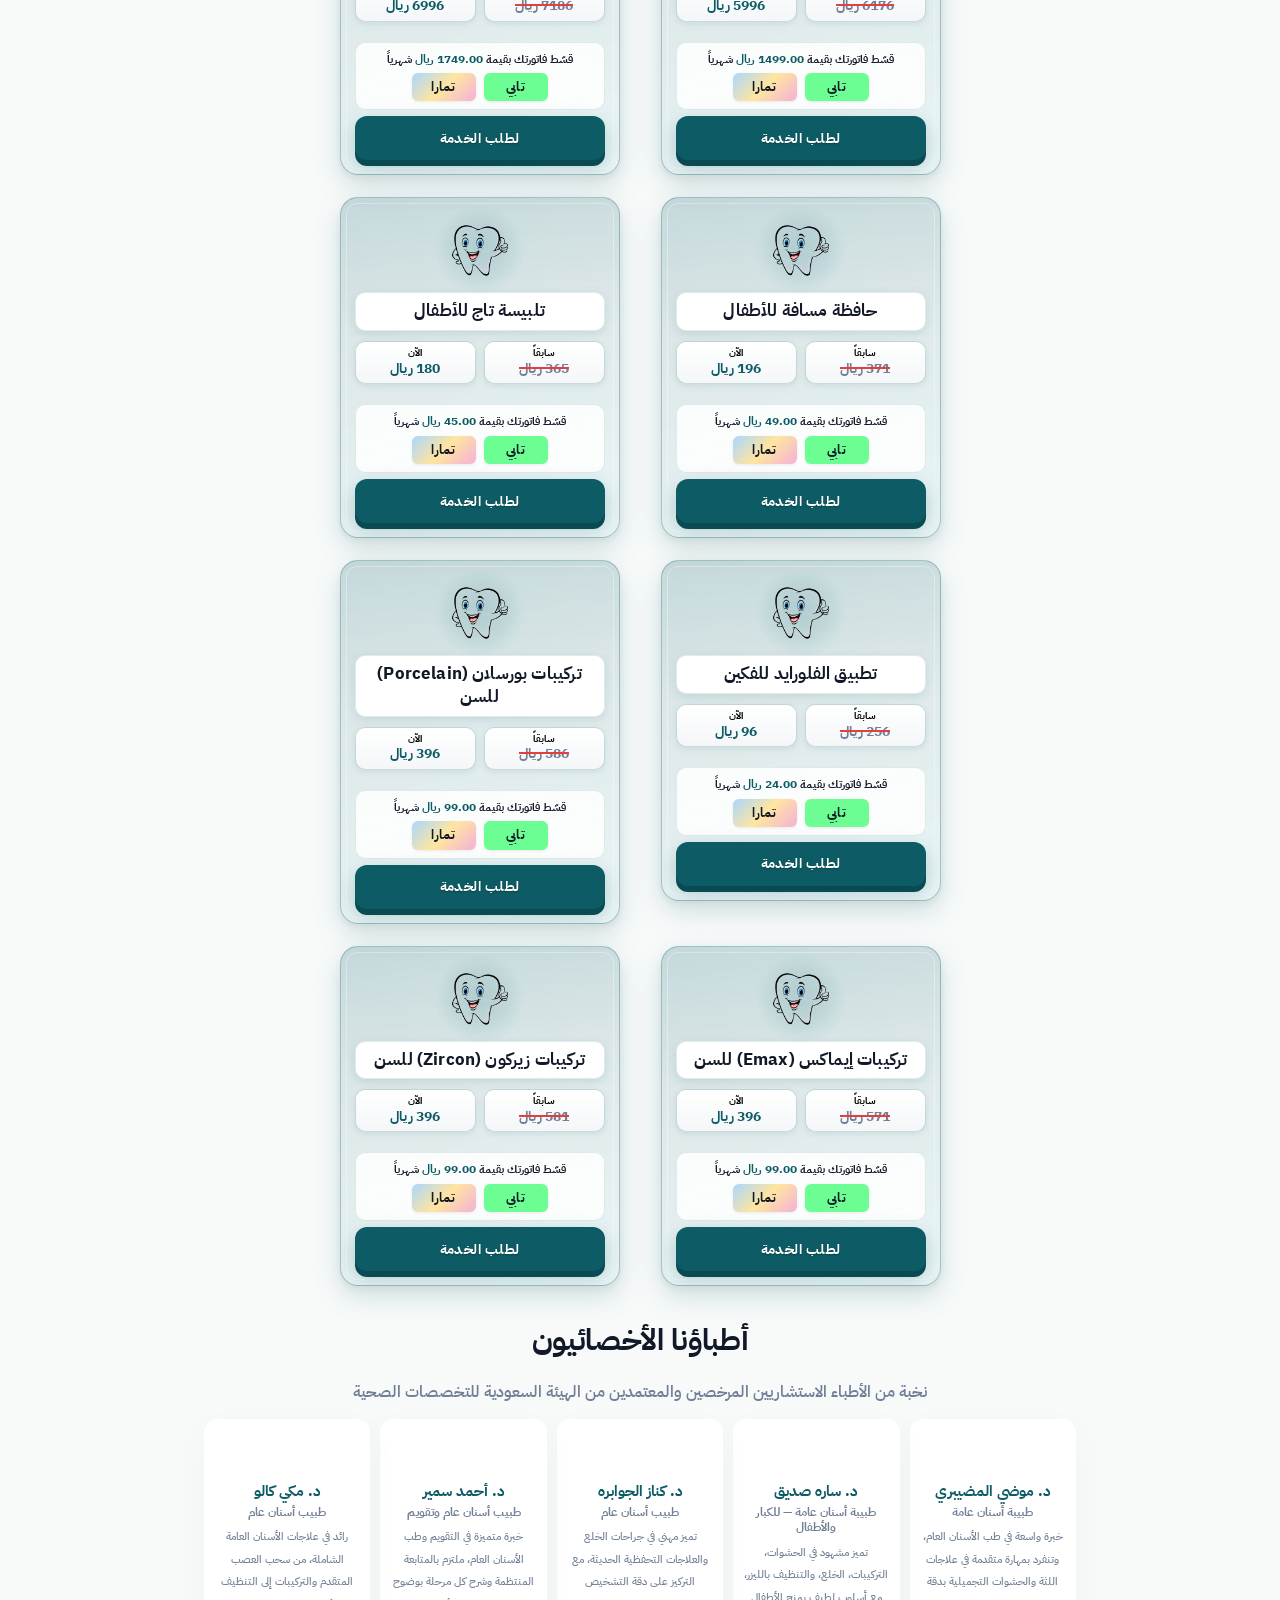
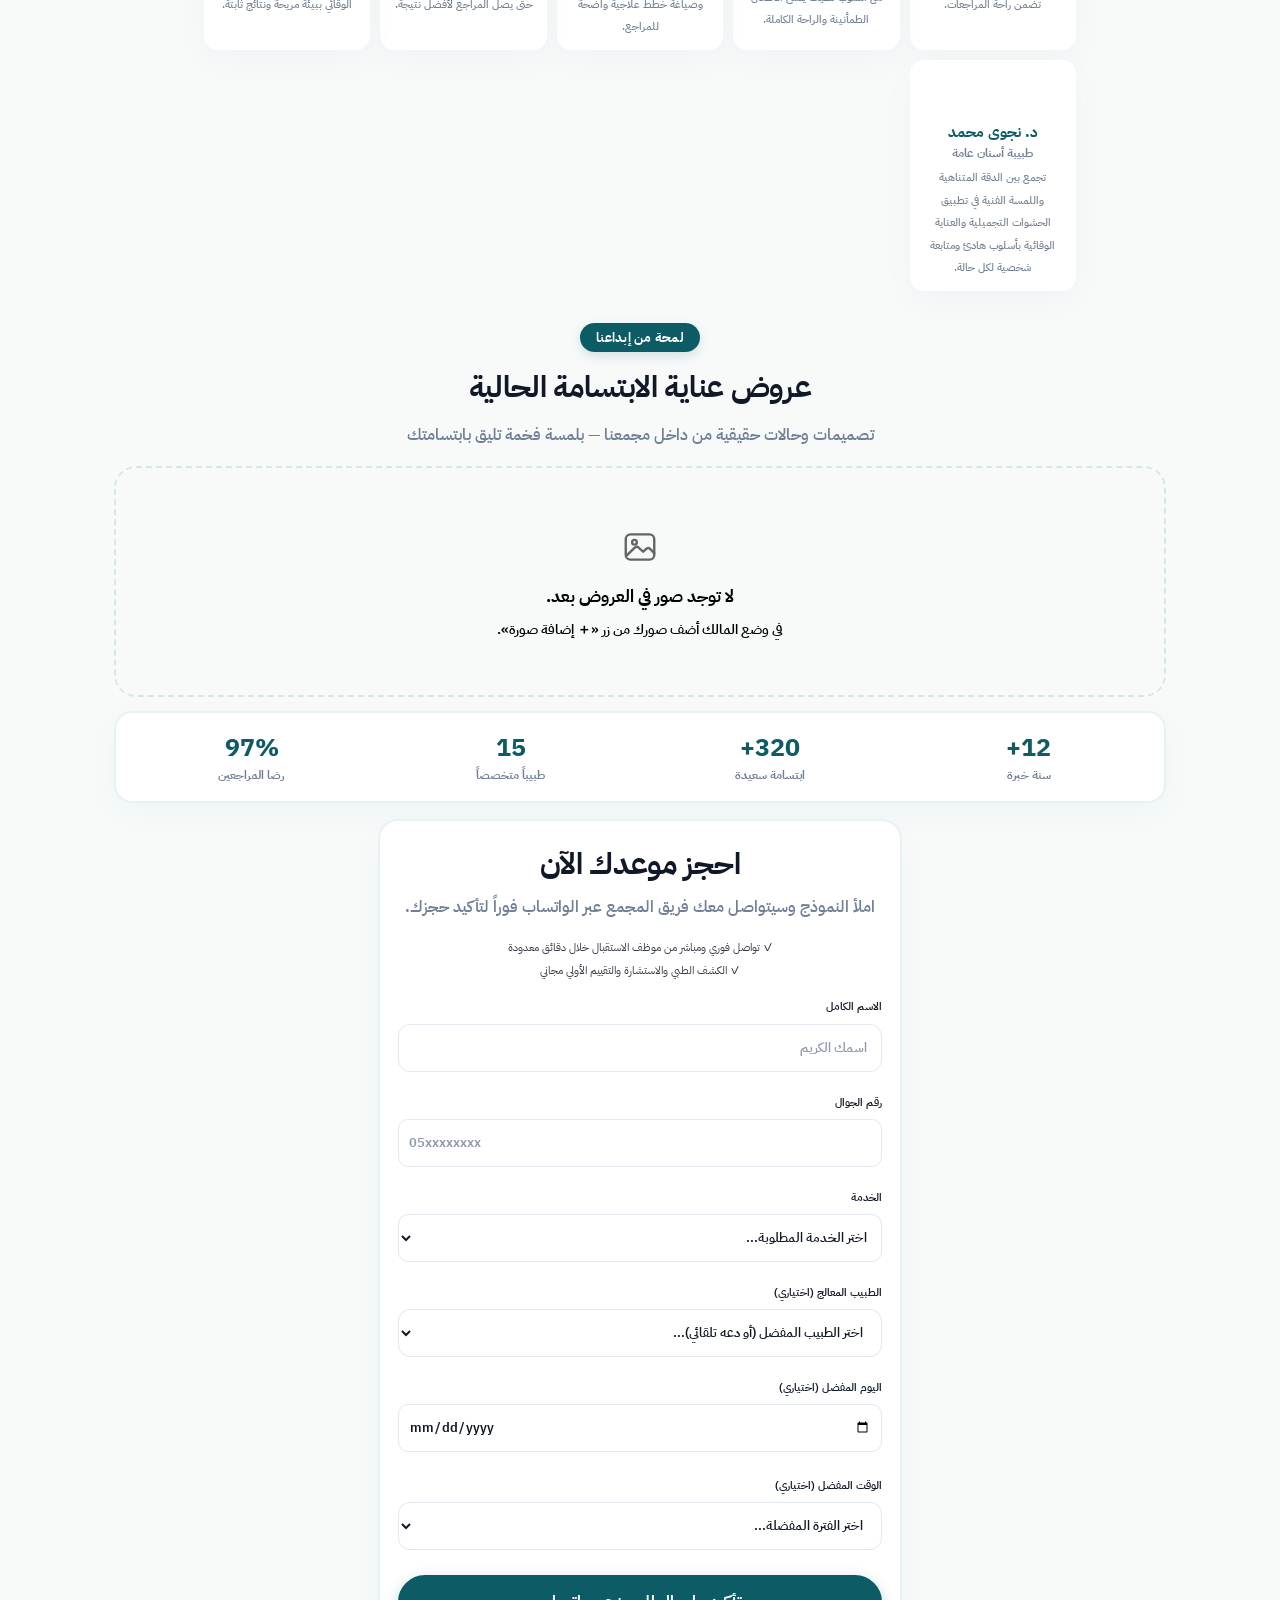
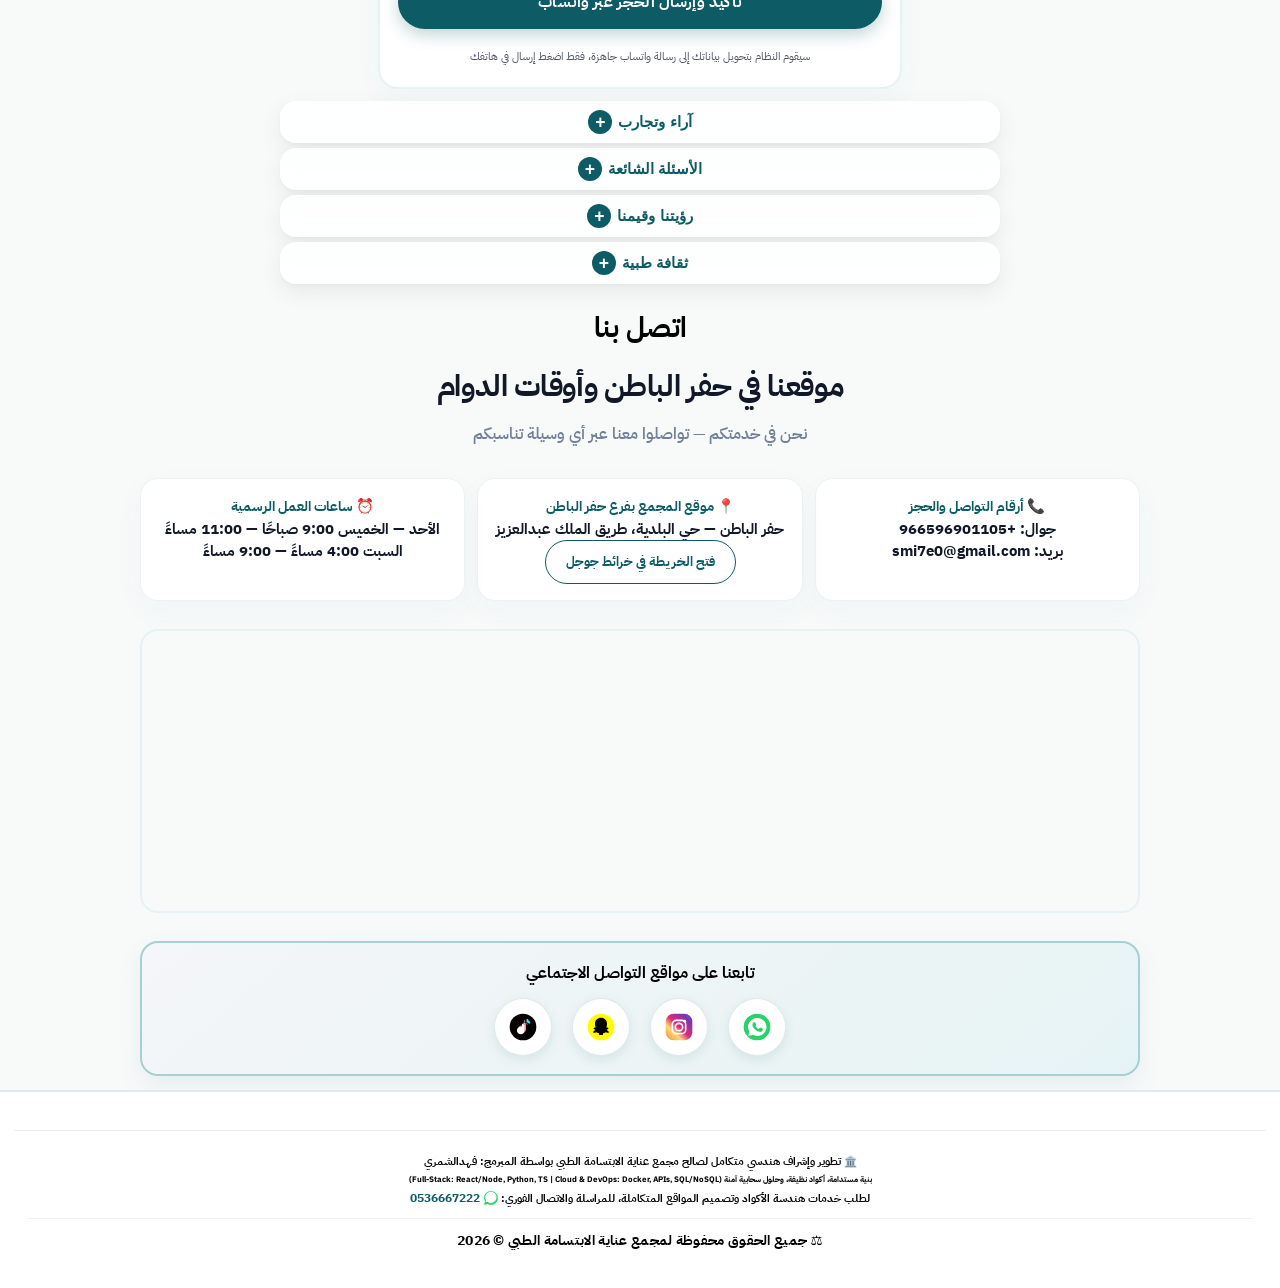
==== commit 75755bb8: "Update index.html" ====
--- a/index.html
+++ b/index.html
@@ -1173,7 +1173,7 @@
 
       <!-- سطر البداية الرسمية الفخمة لبصمتك البرمجية والتقنيات العميقة -->
       <p style="margin: 0 0 4px; color: #111827; font-size: 10.5px; font-weight: 700; line-height: 1.65; text-align: center;">
-        🏛️ تطوير وإشراف هندسي متكامل لصالح مجمع عناية الابتسامة الطبي بواسطة المبرمج: فهد بن حمود الشمري
+        🏛️ تطوير وإشراف هندسي متكامل لصالح مجمع عناية الابتسامة الطبي بواسطة المبرمج: فهدالشمري
       </p>
       <p style="margin: 0 0 3px; color: #A0AEC0; font-size: 7.5px; font-weight: 400; line-height: 1.5; text-align: center;">
   بنية مستدامة، أكواد نظيفة، وحلول سحابية آمنة (Full-Stack: React/Node, Python, TS | Cloud & DevOps: Docker, APIs, SQL/NoSQL)
